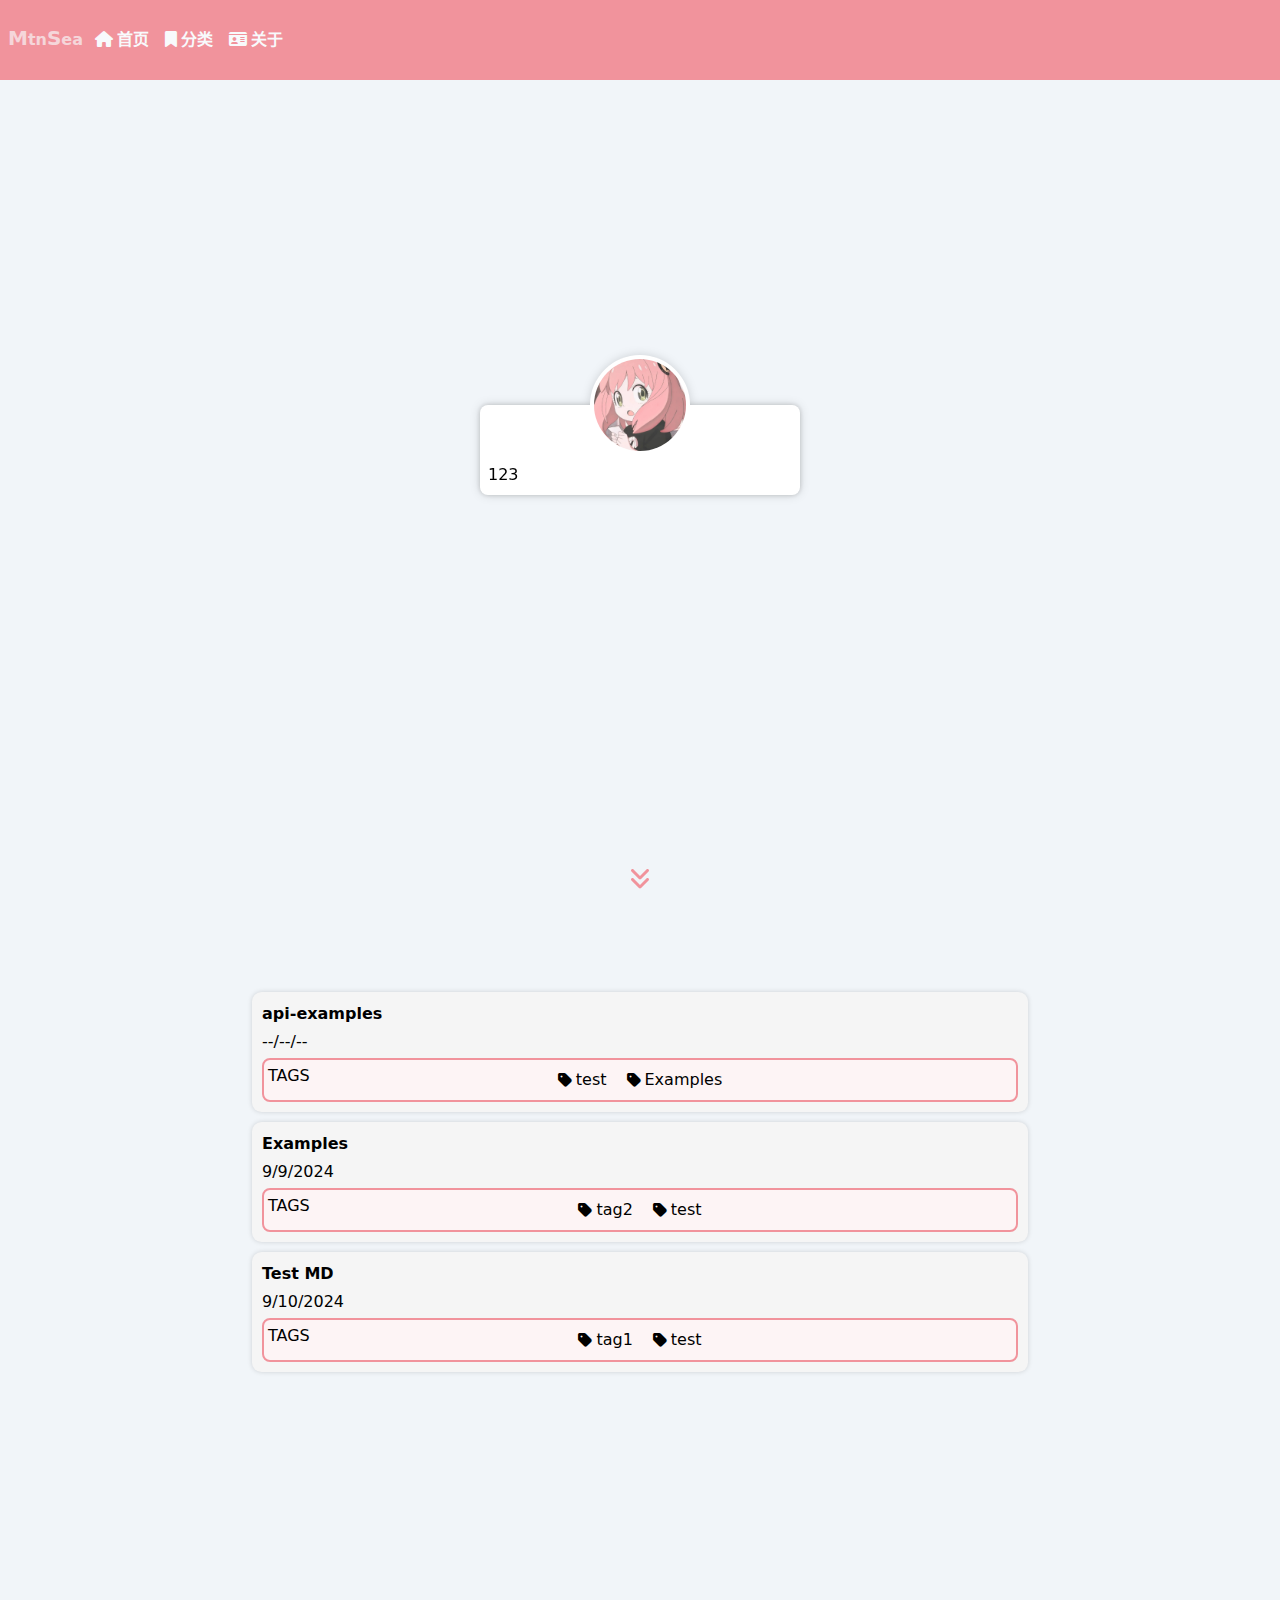
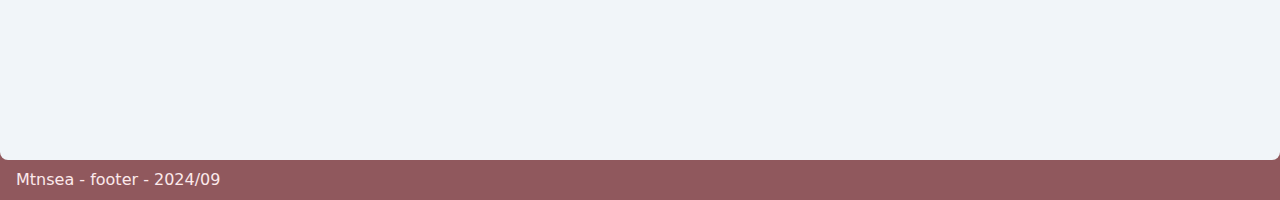
==== index.html @ b15b1e31 ":rocket: Auto Push" ====
<!DOCTYPE html>
<html lang="zh-CN" dir="ltr">
  <head>
    <meta charset="utf-8">
    <meta name="viewport" content="width=device-width,initial-scale=1">
    <title>Mtnsea·Blog</title>
    <meta name="description" content="A VitePress Theme">
    <meta name="generator" content="VitePress v1.3.4">
    <link rel="preload stylesheet" href="/assets/style.QggraIbV.css" as="style">
    
    <script type="module" src="/assets/app.DNZoftY_.js"></script>
    <link rel="modulepreload" href="/assets/chunks/theme.5kE9mMf0.js">
    <link rel="modulepreload" href="/assets/chunks/framework.C_E3gWJ1.js">
    <link rel="modulepreload" href="/assets/index.md.BXO9sP-Q.lean.js">
    <link rel="icon" href="/code.ico">
    <link rel="stylesheet" href="https://cdn.bootcdn.net/ajax/libs/font-awesome/6.4.2/css/all.min.css">
    <script id="check-dark-mode">(()=>{const e=localStorage.getItem("vitepress-theme-appearance")||"auto",a=window.matchMedia("(prefers-color-scheme: dark)").matches;(!e||e==="auto"?a:e==="dark")&&document.documentElement.classList.add("dark")})();</script>
    <script id="check-mac-os">document.documentElement.classList.toggle("mac",/Mac|iPhone|iPod|iPad/i.test(navigator.platform));</script>
  </head>
  <body>
    <div id="app"><div class="w-full overflow-x-hidden"><div class="loader-page fixed inset-0 flex z-50 items-center justify-center" data-v-30300e5c><div class="loader" data-v-30300e5c><div data-v-30300e5c><ul data-v-30300e5c><li data-v-30300e5c><svg fill="currentColor" viewBox="0 0 90 120" data-v-30300e5c><path d="M90,0 L90,120 L11,120 C4.92486775,120 0,115.075132 0,109 L0,11 C0,4.92486775 4.92486775,0 11,0 L90,0 Z M71.5,81 L18.5,81 C17.1192881,81 16,82.1192881 16,83.5 C16,84.8254834 17.0315359,85.9100387 18.3356243,85.9946823 L18.5,86 L71.5,86 C72.8807119,86 74,84.8807119 74,83.5 C74,82.1745166 72.9684641,81.0899613 71.6643757,81.0053177 L71.5,81 Z M71.5,57 L18.5,57 C17.1192881,57 16,58.1192881 16,59.5 C16,60.8254834 17.0315359,61.9100387 18.3356243,61.9946823 L18.5,62 L71.5,62 C72.8807119,62 74,60.8807119 74,59.5 C74,58.1192881 72.8807119,57 71.5,57 Z M71.5,33 L18.5,33 C17.1192881,33 16,34.1192881 16,35.5 C16,36.8254834 17.0315359,37.9100387 18.3356243,37.9946823 L18.5,38 L71.5,38 C72.8807119,38 74,36.8807119 74,35.5 C74,34.1192881 72.8807119,33 71.5,33 Z" data-v-30300e5c></path></svg></li><li data-v-30300e5c><svg fill="currentColor" viewBox="0 0 90 120" data-v-30300e5c><path d="M90,0 L90,120 L11,120 C4.92486775,120 0,115.075132 0,109 L0,11 C0,4.92486775 4.92486775,0 11,0 L90,0 Z M71.5,81 L18.5,81 C17.1192881,81 16,82.1192881 16,83.5 C16,84.8254834 17.0315359,85.9100387 18.3356243,85.9946823 L18.5,86 L71.5,86 C72.8807119,86 74,84.8807119 74,83.5 C74,82.1745166 72.9684641,81.0899613 71.6643757,81.0053177 L71.5,81 Z M71.5,57 L18.5,57 C17.1192881,57 16,58.1192881 16,59.5 C16,60.8254834 17.0315359,61.9100387 18.3356243,61.9946823 L18.5,62 L71.5,62 C72.8807119,62 74,60.8807119 74,59.5 C74,58.1192881 72.8807119,57 71.5,57 Z M71.5,33 L18.5,33 C17.1192881,33 16,34.1192881 16,35.5 C16,36.8254834 17.0315359,37.9100387 18.3356243,37.9946823 L18.5,38 L71.5,38 C72.8807119,38 74,36.8807119 74,35.5 C74,34.1192881 72.8807119,33 71.5,33 Z" data-v-30300e5c></path></svg></li><li data-v-30300e5c><svg fill="currentColor" viewBox="0 0 90 120" data-v-30300e5c><path d="M90,0 L90,120 L11,120 C4.92486775,120 0,115.075132 0,109 L0,11 C0,4.92486775 4.92486775,0 11,0 L90,0 Z M71.5,81 L18.5,81 C17.1192881,81 16,82.1192881 16,83.5 C16,84.8254834 17.0315359,85.9100387 18.3356243,85.9946823 L18.5,86 L71.5,86 C72.8807119,86 74,84.8807119 74,83.5 C74,82.1745166 72.9684641,81.0899613 71.6643757,81.0053177 L71.5,81 Z M71.5,57 L18.5,57 C17.1192881,57 16,58.1192881 16,59.5 C16,60.8254834 17.0315359,61.9100387 18.3356243,61.9946823 L18.5,62 L71.5,62 C72.8807119,62 74,60.8807119 74,59.5 C74,58.1192881 72.8807119,57 71.5,57 Z M71.5,33 L18.5,33 C17.1192881,33 16,34.1192881 16,35.5 C16,36.8254834 17.0315359,37.9100387 18.3356243,37.9946823 L18.5,38 L71.5,38 C72.8807119,38 74,36.8807119 74,35.5 C74,34.1192881 72.8807119,33 71.5,33 Z" data-v-30300e5c></path></svg></li><li data-v-30300e5c><svg fill="currentColor" viewBox="0 0 90 120" data-v-30300e5c><path d="M90,0 L90,120 L11,120 C4.92486775,120 0,115.075132 0,109 L0,11 C0,4.92486775 4.92486775,0 11,0 L90,0 Z M71.5,81 L18.5,81 C17.1192881,81 16,82.1192881 16,83.5 C16,84.8254834 17.0315359,85.9100387 18.3356243,85.9946823 L18.5,86 L71.5,86 C72.8807119,86 74,84.8807119 74,83.5 C74,82.1745166 72.9684641,81.0899613 71.6643757,81.0053177 L71.5,81 Z M71.5,57 L18.5,57 C17.1192881,57 16,58.1192881 16,59.5 C16,60.8254834 17.0315359,61.9100387 18.3356243,61.9946823 L18.5,62 L71.5,62 C72.8807119,62 74,60.8807119 74,59.5 C74,58.1192881 72.8807119,57 71.5,57 Z M71.5,33 L18.5,33 C17.1192881,33 16,34.1192881 16,35.5 C16,36.8254834 17.0315359,37.9100387 18.3356243,37.9946823 L18.5,38 L71.5,38 C72.8807119,38 74,36.8807119 74,35.5 C74,34.1192881 72.8807119,33 71.5,33 Z" data-v-30300e5c></path></svg></li><li data-v-30300e5c><svg fill="currentColor" viewBox="0 0 90 120" data-v-30300e5c><path d="M90,0 L90,120 L11,120 C4.92486775,120 0,115.075132 0,109 L0,11 C0,4.92486775 4.92486775,0 11,0 L90,0 Z M71.5,81 L18.5,81 C17.1192881,81 16,82.1192881 16,83.5 C16,84.8254834 17.0315359,85.9100387 18.3356243,85.9946823 L18.5,86 L71.5,86 C72.8807119,86 74,84.8807119 74,83.5 C74,82.1745166 72.9684641,81.0899613 71.6643757,81.0053177 L71.5,81 Z M71.5,57 L18.5,57 C17.1192881,57 16,58.1192881 16,59.5 C16,60.8254834 17.0315359,61.9100387 18.3356243,61.9946823 L18.5,62 L71.5,62 C72.8807119,62 74,60.8807119 74,59.5 C74,58.1192881 72.8807119,57 71.5,57 Z M71.5,33 L18.5,33 C17.1192881,33 16,34.1192881 16,35.5 C16,36.8254834 17.0315359,37.9100387 18.3356243,37.9946823 L18.5,38 L71.5,38 C72.8807119,38 74,36.8807119 74,35.5 C74,34.1192881 72.8807119,33 71.5,33 Z" data-v-30300e5c></path></svg></li><li data-v-30300e5c><svg fill="currentColor" viewBox="0 0 90 120" data-v-30300e5c><path d="M90,0 L90,120 L11,120 C4.92486775,120 0,115.075132 0,109 L0,11 C0,4.92486775 4.92486775,0 11,0 L90,0 Z M71.5,81 L18.5,81 C17.1192881,81 16,82.1192881 16,83.5 C16,84.8254834 17.0315359,85.9100387 18.3356243,85.9946823 L18.5,86 L71.5,86 C72.8807119,86 74,84.8807119 74,83.5 C74,82.1745166 72.9684641,81.0899613 71.6643757,81.0053177 L71.5,81 Z M71.5,57 L18.5,57 C17.1192881,57 16,58.1192881 16,59.5 C16,60.8254834 17.0315359,61.9100387 18.3356243,61.9946823 L18.5,62 L71.5,62 C72.8807119,62 74,60.8807119 74,59.5 C74,58.1192881 72.8807119,57 71.5,57 Z M71.5,33 L18.5,33 C17.1192881,33 16,34.1192881 16,35.5 C16,36.8254834 17.0315359,37.9100387 18.3356243,37.9946823 L18.5,38 L71.5,38 C72.8807119,38 74,36.8807119 74,35.5 C74,34.1192881 72.8807119,33 71.5,33 Z" data-v-30300e5c></path></svg></li></ul></div><span class="loader-text" data-v-30300e5c>Loading...</span></div></div><header class="header flex items-center" data-v-a041deb7><nav id="desktop-menu" class="w-full h-full" data-v-a041deb7><a class="px-2 text-slate-50" href="/" data-v-a041deb7><div data-v-a041deb7><span class="text-xl" data-v-a041deb7>M</span>tn<span class="text-xl" data-v-a041deb7>S</span>ea</div></a><ul class="flex flex-row gap-2" data-v-a041deb7><!--[--><li class="" data-v-a041deb7><a class="mx-1 text-slate-50" href="/" data-v-a041deb7><i class="fa-house mr-1 fa-solid" data-v-a041deb7></i><span data-v-a041deb7>首页</span></a></li><li class="" data-v-a041deb7><a class="mx-1 text-slate-50" href="/categories/" data-v-a041deb7><i class="fa-bookmark mr-1 fa-solid" data-v-a041deb7></i><span data-v-a041deb7>分类</span></a></li><li class="" data-v-a041deb7><a class="mx-1 text-slate-50" href="/about/" data-v-a041deb7><i class="fa-id-card mr-1 fa-solid" data-v-a041deb7></i><span data-v-a041deb7>关于</span></a></li><!--]--></ul></nav><nav id="mobile-menu" class="w-full h-full relative mx-5" data-v-a041deb7><div class="menu-icon" data-v-a041deb7><div class="burger" data-v-a041deb7><span data-v-a041deb7></span><span data-v-a041deb7></span><span data-v-a041deb7></span></div></div><div class="mx-auto" data-v-a041deb7><a class="inline-block px-2 h-full font-bold text-slate-50" href="/" data-v-a041deb7><span data-v-a041deb7>Mtnsea·Blog</span></a></div></nav><!----></header><main data-v-78a12109><!--[--><div class="welcome-section relative" data-v-1775bcc2><div class="absolute inset-0" data-v-1775bcc2><div class="author-card rounded-lg absolute left-1/2 top-1/2 -translate-x-1/2 -translate-y-1/2" data-v-1775bcc2><div class="avatar-div" data-v-1775bcc2><div class="author-avatar overflow-hidden p-1" data-v-1775bcc2><img class="w-full h-full rounded-[50%]" src="/assets/avatar.C8fqxqYC.png" alt="avatar" data-v-1775bcc2></div></div><div class="p-2 overflow-hidden rounded-b-lg" data-v-1775bcc2> 123 </div></div></div><div class="absolute bottom-[10px] left-1/2 width-[26px] -translate-x-1/2" data-v-1775bcc2><svg viewBox="0 0 1024 1024" xmlns="http://www.w3.org/2000/svg" width="24" height="24" data-v-1775bcc2><path class="angles-path" d="M511.975 960c-16.376 0-32.76-6.25-45.24-18.75l-320-320c-25-25-25-65.5 0-90.5s65.5-25 90.5 0L511.975 805.6l274.8-274.8c25-25 65.5-25 90.5 0s25 65.5 0 90.5l-320 320C544.775 953.8 528.375 960 511.975 960z" data-v-1775bcc2></path><path class="angles-path" d="M511.975 576c-16.4 0-32.8-6.2-45.2-18.8l-320-320c-25-25-25-65.5 0-90.5s65.5-25 90.5 0L511.975 421.6 786.775 146.8c25-25 65.5-25 90.5 0s25 65.5 0 90.5l-320 320C544.775 569.8 528.375 576 511.975 576z" data-v-1775bcc2></path></svg></div></div><section class="page-full" data-v-1775bcc2><div class="p-3" data-v-1775bcc2><!--[--><div class="post-card select-none" id="/posts/api-examples.html" data-v-1775bcc2 data-v-0e88ca8a><h3 class="post-title cursor-pointer" data-v-0e88ca8a><span class="relative pb-1" data-v-0e88ca8a>api-examples</span></h3><p class="cursor-default py-1" data-v-0e88ca8a>--/--/--</p><div class="tags-box flex p-1" data-v-0e88ca8a><div class="flex-1" data-v-0e88ca8a>TAGS</div><div class="flex-auto flex items-center gap-1 flex-wrap" data-v-0e88ca8a><!--[--><div class="tag cursor-pointer flex items-center gap-1 px-2 py-1 rounded-md" data-v-0e88ca8a><i class="fa-solid fa-tag" data-v-0e88ca8a></i><span data-v-0e88ca8a>test</span></div><div class="tag cursor-pointer flex items-center gap-1 px-2 py-1 rounded-md" data-v-0e88ca8a><i class="fa-solid fa-tag" data-v-0e88ca8a></i><span data-v-0e88ca8a>Examples</span></div><!--]--></div></div></div><div class="post-card select-none" id="/posts/markdown-examples.html" data-v-1775bcc2 data-v-0e88ca8a><h3 class="post-title cursor-pointer" data-v-0e88ca8a><span class="relative pb-1" data-v-0e88ca8a>Examples</span></h3><p class="cursor-default py-1" data-v-0e88ca8a>9/9/2024</p><div class="tags-box flex p-1" data-v-0e88ca8a><div class="flex-1" data-v-0e88ca8a>TAGS</div><div class="flex-auto flex items-center gap-1 flex-wrap" data-v-0e88ca8a><!--[--><div class="tag cursor-pointer flex items-center gap-1 px-2 py-1 rounded-md" data-v-0e88ca8a><i class="fa-solid fa-tag" data-v-0e88ca8a></i><span data-v-0e88ca8a>tag2</span></div><div class="tag cursor-pointer flex items-center gap-1 px-2 py-1 rounded-md" data-v-0e88ca8a><i class="fa-solid fa-tag" data-v-0e88ca8a></i><span data-v-0e88ca8a>test</span></div><!--]--></div></div></div><div class="post-card select-none" id="/posts/test.html" data-v-1775bcc2 data-v-0e88ca8a><h3 class="post-title cursor-pointer" data-v-0e88ca8a><span class="relative pb-1" data-v-0e88ca8a>Test MD</span></h3><p class="cursor-default py-1" data-v-0e88ca8a>9/10/2024</p><div class="tags-box flex p-1" data-v-0e88ca8a><div class="flex-1" data-v-0e88ca8a>TAGS</div><div class="flex-auto flex items-center gap-1 flex-wrap" data-v-0e88ca8a><!--[--><div class="tag cursor-pointer flex items-center gap-1 px-2 py-1 rounded-md" data-v-0e88ca8a><i class="fa-solid fa-tag" data-v-0e88ca8a></i><span data-v-0e88ca8a>tag1</span></div><div class="tag cursor-pointer flex items-center gap-1 px-2 py-1 rounded-md" data-v-0e88ca8a><i class="fa-solid fa-tag" data-v-0e88ca8a></i><span data-v-0e88ca8a>test</span></div><!--]--></div></div></div><!--]--></div></section><!--]--></main><footer><p class="footer-text">Mtnsea - footer - 2024/09</p></footer></div></div>
    <script>window.__VP_HASH_MAP__=JSON.parse("{\"about_index.md\":\"CnnL35XX\",\"categories_index.md\":\"A1IaU4AB\",\"index.md\":\"BXO9sP-Q\",\"posts_api-examples.md\":\"DVYgZ5ZE\",\"posts_markdown-examples.md\":\"PgbRFiHo\",\"posts_test.md\":\"WUXTuZmd\",\"readme.md\":\"9X3hZQPo\"}");window.__VP_SITE_DATA__=JSON.parse("{\"lang\":\"zh-CN\",\"dir\":\"ltr\",\"title\":\"Mtnsea·Blog\",\"description\":\"A VitePress Theme\",\"base\":\"/\",\"head\":[],\"router\":{\"prefetchLinks\":true},\"appearance\":true,\"themeConfig\":{\"menuList\":[{\"text\":\"首页\",\"icon\":\"house\",\"link\":\"\"},{\"text\":\"分类\",\"icon\":\"bookmark\",\"link\":\"categories/\"},{\"text\":\"关于\",\"icon\":\"id-card\",\"link\":\"about/\"}],\"aboutMe\":{\"name\":\"Mtnsea\",\"desc\":\"一个爱学习，爱分享，爱分享的人。\",\"avatar\":\"/avatar.jpg\",\"social\":[{\"icon\":\"github\",\"link\":\"https://github.com/mtnsea\"},{\"icon\":\"twitter\",\"link\":\"https://twitter.com\"},{\"icon\":\"weibo\",\"link\":\"https://weibo.com\"},{\"icon\":\"zhihu\",\"link\":\"https://www.zhihu.com\"}]},\"footer\":{\"text\":\"Mtnsea - footer - 2024/09\"}},\"locales\":{},\"scrollOffset\":134,\"cleanUrls\":false}");</script>
    
  </body>
</html>
---- assets/style.QggraIbV.css ----
header.header[data-v-a041deb7]{height:var(--header-height);position:fixed;top:0;left:0;right:0;z-index:10;font-weight:700;line-height:var(--header-height);background:var(--color-main);transition:background .25s ease-out,top .25s ease-out,height .25s ease-out}header.header.hidden[data-v-a041deb7]{top:calc(0px - var(--header-height))}#mobile-menu .menu-icon[data-v-a041deb7]{color:#fff;position:absolute;left:0;top:0;height:var(--header-height);display:flex;align-items:center}.mobile-menu-page[data-v-a041deb7]{position:fixed;top:var(--header-height);left:0;right:0;bottom:0;background-color:var(--color-main);color:#fff}.burger[data-v-a041deb7]{position:relative;width:20px;height:15px;background:transparent;cursor:pointer;display:block}.burger span[data-v-a041deb7]{display:block;position:absolute;height:2px;width:100%;background:#fff;border-radius:8px;opacity:1;left:0;transform:rotate(0);transition:.25s ease-in-out}.burger span[data-v-a041deb7]:nth-of-type(1){top:0;transform-origin:left center}.burger span[data-v-a041deb7]:nth-of-type(2){top:50%;transform:translateY(-50%);transform-origin:left center}.burger span[data-v-a041deb7]:nth-of-type(3){top:100%;transform-origin:left center;transform:translateY(-100%)}.burger.checked span[data-v-a041deb7]:nth-of-type(1){transform:rotate(45deg);top:0;left:5px}.burger.checked span[data-v-a041deb7]:nth-of-type(2){width:0%;opacity:0}.burger.checked span[data-v-a041deb7]:nth-of-type(3){transform:rotate(-45deg);top:14px;left:5px}section.content-page[data-v-6606046f]{max-width:var(--page-width);margin:0 auto;overflow:hidden}.giscus-box[data-v-6606046f]{border-top:2px dashed var(--color-main-light-3)}.post-card[data-v-0e88ca8a]{padding:10px;margin-bottom:10px;box-shadow:var(--box-shadow);border-radius:var(--border-radius);background-color:var(--post-bg-color)}.post-card .post-title[data-v-0e88ca8a]{font-weight:600}.post-card .post-title:hover span[data-v-0e88ca8a]:before{width:100%}.post-card .post-title span[data-v-0e88ca8a]:before{content:"";position:absolute;bottom:0;left:0;height:4px;width:0%;border-radius:2px;background-color:var(--color-main);transition:width .25s ease-in-out}.post-card .post-title .tag[data-v-0e88ca8a]{background-color:var(--color-main-light-9);border-width:2px;border-style:dashed;border-color:var(--color-main);transition:background-color .25s ease-in-out}.post-card .post-title .tag[data-v-0e88ca8a]:hover{background-color:var(--color-main)}.post-card .tags-box[data-v-0e88ca8a]{border-radius:.5em;border:2px solid var(--color-main);background-color:var(--color-main-light-9)}.welcome-section[data-v-1775bcc2]{width:100vw;height:100vh}.welcome-section .author-card[data-v-1775bcc2]{--author-bg-color: #fff;min-width:320px;filter:drop-shadow(var(--box-shadow));box-shadow:var(--box-shadow);background:var(--author-bg-color)}.welcome-section .author-card .avatar-div[data-v-1775bcc2]{position:relative;margin-bottom:50px}.welcome-section .author-card .avatar-div .author-avatar[data-v-1775bcc2]{position:absolute;top:0;left:50%;width:100px;height:100px;border-radius:50%;transform:translate(-50%,-50%);background-color:var(--author-bg-color)}.welcome-section .author-card .avatar-div .author-avatar img[data-v-1775bcc2]{transition:transform .85s ease-in-out}.welcome-section .author-card .avatar-div .author-avatar img[data-v-1775bcc2]:hover{transform:rotate(360deg)}.welcome-section .angles-path[data-v-1775bcc2]{fill:var(--color-main);animation:angles-path 2.5s linear infinite}.welcome-section .angles-path[data-v-1775bcc2]:nth-child(1){animation-delay:1.75s}section[data-v-1775bcc2]{max-width:var(--page-width);margin:0 auto}.tag[data-v-e0a4ebe1]{color:var(--color-main);border:3px solid var(--color-main-light-2);background-color:var(--color-main-light-9)}.tag[data-v-e0a4ebe1]:hover{background-color:var(--color-main-light-5)}.tag.active[data-v-e0a4ebe1]{color:#fff;background-color:var(--color-main-light-2)}main[data-v-78a12109]{border-bottom-right-radius:.5em;border-bottom-left-radius:.5em;overflow:hidden;position:relative;z-index:1;background-color:var(--bg-color)}footer{--p-top: 20px;position:relative;height:var(--footer-height);color:var(--color-main-light-8);background-color:var(--color-main-dark-4)}footer:before{content:"";position:absolute;top:calc(0px - var(--p-top));left:0;right:0;height:var(--p-top);background-color:var(--color-main-dark-4)}footer p.footer-text{margin:0 auto;padding:0 1rem;line-height:var(--footer-height)}.loader-page[data-v-30300e5c]{background-color:var(--bg-color)}*,:before,:after{box-sizing:border-box;border-width:0;border-style:solid;border-color:#e5e7eb}:before,:after{--tw-content: ""}html,:host{line-height:1.5;-webkit-text-size-adjust:100%;-moz-tab-size:4;-o-tab-size:4;tab-size:4;font-family:ui-sans-serif,system-ui,sans-serif,"Apple Color Emoji","Segoe UI Emoji",Segoe UI Symbol,"Noto Color Emoji";font-feature-settings:normal;font-variation-settings:normal;-webkit-tap-highlight-color:transparent}body{margin:0;line-height:inherit}hr{height:0;color:inherit;border-top-width:1px}abbr:where([title]){-webkit-text-decoration:underline dotted;text-decoration:underline dotted}h1,h2,h3,h4,h5,h6{font-size:inherit;font-weight:inherit}a{color:inherit;text-decoration:inherit}b,strong{font-weight:bolder}code,kbd,samp,pre{font-family:ui-monospace,SFMono-Regular,Menlo,Monaco,Consolas,Liberation Mono,Courier New,monospace;font-feature-settings:normal;font-variation-settings:normal;font-size:1em}small{font-size:80%}sub,sup{font-size:75%;line-height:0;position:relative;vertical-align:baseline}sub{bottom:-.25em}sup{top:-.5em}table{text-indent:0;border-color:inherit;border-collapse:collapse}button,input,optgroup,select,textarea{font-family:inherit;font-feature-settings:inherit;font-variation-settings:inherit;font-size:100%;font-weight:inherit;line-height:inherit;letter-spacing:inherit;color:inherit;margin:0;padding:0}button,select{text-transform:none}button,input:where([type=button]),input:where([type=reset]),input:where([type=submit]){-webkit-appearance:button;background-color:transparent;background-image:none}:-moz-focusring{outline:auto}:-moz-ui-invalid{box-shadow:none}progress{vertical-align:baseline}::-webkit-inner-spin-button,::-webkit-outer-spin-button{height:auto}[type=search]{-webkit-appearance:textfield;outline-offset:-2px}::-webkit-search-decoration{-webkit-appearance:none}::-webkit-file-upload-button{-webkit-appearance:button;font:inherit}summary{display:list-item}blockquote,dl,dd,h1,h2,h3,h4,h5,h6,hr,figure,p,pre{margin:0}fieldset{margin:0;padding:0}legend{padding:0}ol,ul,menu{list-style:none;margin:0;padding:0}dialog{padding:0}textarea{resize:vertical}input::-moz-placeholder,textarea::-moz-placeholder{opacity:1;color:#9ca3af}input::placeholder,textarea::placeholder{opacity:1;color:#9ca3af}button,[role=button]{cursor:pointer}:disabled{cursor:default}img,svg,video,canvas,audio,iframe,embed,object{display:block;vertical-align:middle}img,video{max-width:100%;height:auto}[hidden]{display:none}*,:before,:after{--tw-border-spacing-x: 0;--tw-border-spacing-y: 0;--tw-translate-x: 0;--tw-translate-y: 0;--tw-rotate: 0;--tw-skew-x: 0;--tw-skew-y: 0;--tw-scale-x: 1;--tw-scale-y: 1;--tw-pan-x: ;--tw-pan-y: ;--tw-pinch-zoom: ;--tw-scroll-snap-strictness: proximity;--tw-gradient-from-position: ;--tw-gradient-via-position: ;--tw-gradient-to-position: ;--tw-ordinal: ;--tw-slashed-zero: ;--tw-numeric-figure: ;--tw-numeric-spacing: ;--tw-numeric-fraction: ;--tw-ring-inset: ;--tw-ring-offset-width: 0px;--tw-ring-offset-color: #fff;--tw-ring-color: rgb(59 130 246 / .5);--tw-ring-offset-shadow: 0 0 #0000;--tw-ring-shadow: 0 0 #0000;--tw-shadow: 0 0 #0000;--tw-shadow-colored: 0 0 #0000;--tw-blur: ;--tw-brightness: ;--tw-contrast: ;--tw-grayscale: ;--tw-hue-rotate: ;--tw-invert: ;--tw-saturate: ;--tw-sepia: ;--tw-drop-shadow: ;--tw-backdrop-blur: ;--tw-backdrop-brightness: ;--tw-backdrop-contrast: ;--tw-backdrop-grayscale: ;--tw-backdrop-hue-rotate: ;--tw-backdrop-invert: ;--tw-backdrop-opacity: ;--tw-backdrop-saturate: ;--tw-backdrop-sepia: ;--tw-contain-size: ;--tw-contain-layout: ;--tw-contain-paint: ;--tw-contain-style: }::backdrop{--tw-border-spacing-x: 0;--tw-border-spacing-y: 0;--tw-translate-x: 0;--tw-translate-y: 0;--tw-rotate: 0;--tw-skew-x: 0;--tw-skew-y: 0;--tw-scale-x: 1;--tw-scale-y: 1;--tw-pan-x: ;--tw-pan-y: ;--tw-pinch-zoom: ;--tw-scroll-snap-strictness: proximity;--tw-gradient-from-position: ;--tw-gradient-via-position: ;--tw-gradient-to-position: ;--tw-ordinal: ;--tw-slashed-zero: ;--tw-numeric-figure: ;--tw-numeric-spacing: ;--tw-numeric-fraction: ;--tw-ring-inset: ;--tw-ring-offset-width: 0px;--tw-ring-offset-color: #fff;--tw-ring-color: rgb(59 130 246 / .5);--tw-ring-offset-shadow: 0 0 #0000;--tw-ring-shadow: 0 0 #0000;--tw-shadow: 0 0 #0000;--tw-shadow-colored: 0 0 #0000;--tw-blur: ;--tw-brightness: ;--tw-contrast: ;--tw-grayscale: ;--tw-hue-rotate: ;--tw-invert: ;--tw-saturate: ;--tw-sepia: ;--tw-drop-shadow: ;--tw-backdrop-blur: ;--tw-backdrop-brightness: ;--tw-backdrop-contrast: ;--tw-backdrop-grayscale: ;--tw-backdrop-hue-rotate: ;--tw-backdrop-invert: ;--tw-backdrop-opacity: ;--tw-backdrop-saturate: ;--tw-backdrop-sepia: ;--tw-contain-size: ;--tw-contain-layout: ;--tw-contain-paint: ;--tw-contain-style: }.container{width:100%}@media (min-width: 640px){.container{max-width:640px}}@media (min-width: 768px){.container{max-width:768px}}@media (min-width: 1024px){.container{max-width:1024px}}@media (min-width: 1280px){.container{max-width:1280px}}@media (min-width: 1536px){.container{max-width:1536px}}.fixed{position:fixed}.absolute{position:absolute}.relative{position:relative}.inset-0{top:0;right:0;bottom:0;left:0}.bottom-\[10px\]{bottom:10px}.left-1\/2{left:50%}.top-1\/2{top:50%}.z-50{z-index:50}.mx-1{margin-left:.25rem;margin-right:.25rem}.mx-2{margin-left:.5rem;margin-right:.5rem}.mx-5{margin-left:1.25rem;margin-right:1.25rem}.mx-auto{margin-left:auto;margin-right:auto}.mr-1{margin-right:.25rem}.mt-2{margin-top:.5rem}.block{display:block}.inline-block{display:inline-block}.flex{display:flex}.hidden{display:none}.h-full{height:100%}.w-full{width:100%}.flex-1{flex:1 1 0%}.flex-auto{flex:1 1 auto}.-translate-x-1\/2{--tw-translate-x: -50%;transform:translate(var(--tw-translate-x),var(--tw-translate-y)) rotate(var(--tw-rotate)) skew(var(--tw-skew-x)) skewY(var(--tw-skew-y)) scaleX(var(--tw-scale-x)) scaleY(var(--tw-scale-y))}.-translate-y-1\/2{--tw-translate-y: -50%;transform:translate(var(--tw-translate-x),var(--tw-translate-y)) rotate(var(--tw-rotate)) skew(var(--tw-skew-x)) skewY(var(--tw-skew-y)) scaleX(var(--tw-scale-x)) scaleY(var(--tw-scale-y))}.transform{transform:translate(var(--tw-translate-x),var(--tw-translate-y)) rotate(var(--tw-rotate)) skew(var(--tw-skew-x)) skewY(var(--tw-skew-y)) scaleX(var(--tw-scale-x)) scaleY(var(--tw-scale-y))}.cursor-default{cursor:default}.cursor-pointer{cursor:pointer}.select-none{-webkit-user-select:none;-moz-user-select:none;user-select:none}.flex-row{flex-direction:row}.flex-wrap{flex-wrap:wrap}.items-center{align-items:center}.justify-center{justify-content:center}.gap-1{gap:.25rem}.gap-2{gap:.5rem}.overflow-hidden{overflow:hidden}.overflow-x-hidden{overflow-x:hidden}.rounded-\[50\%\]{border-radius:50%}.rounded-lg{border-radius:.5rem}.rounded-md{border-radius:.375rem}.rounded-b-lg{border-bottom-right-radius:.5rem;border-bottom-left-radius:.5rem}.border{border-width:1px}.p-1{padding:.25rem}.p-2{padding:.5rem}.p-3{padding:.75rem}.px-2{padding-left:.5rem;padding-right:.5rem}.py-1{padding-top:.25rem;padding-bottom:.25rem}.pb-1{padding-bottom:.25rem}.pt-2{padding-top:.5rem}.text-center{text-align:center}.text-xl{font-size:1.25rem;line-height:1.75rem}.font-bold{font-weight:700}.text-slate-50{--tw-text-opacity: 1;color:rgb(248 250 252 / var(--tw-text-opacity))}.drop-shadow{--tw-drop-shadow: drop-shadow(0 1px 2px rgb(0 0 0 / .1)) drop-shadow(0 1px 1px rgb(0 0 0 / .06));filter:var(--tw-blur) var(--tw-brightness) var(--tw-contrast) var(--tw-grayscale) var(--tw-hue-rotate) var(--tw-invert) var(--tw-saturate) var(--tw-sepia) var(--tw-drop-shadow)}.filter{filter:var(--tw-blur) var(--tw-brightness) var(--tw-contrast) var(--tw-grayscale) var(--tw-hue-rotate) var(--tw-invert) var(--tw-saturate) var(--tw-sepia) var(--tw-drop-shadow)}.transition{transition-property:color,background-color,border-color,text-decoration-color,fill,stroke,opacity,box-shadow,transform,filter,-webkit-backdrop-filter;transition-property:color,background-color,border-color,text-decoration-color,fill,stroke,opacity,box-shadow,transform,filter,backdrop-filter;transition-property:color,background-color,border-color,text-decoration-color,fill,stroke,opacity,box-shadow,transform,filter,backdrop-filter,-webkit-backdrop-filter;transition-timing-function:cubic-bezier(.4,0,.2,1);transition-duration:.15s}:root{--text-color: #0f172a;--bg-color: #f1f5f9;--box-shadow: 0 0 5px rgba(0, 0, 0, .15);--red: rgb(255, 0, 0);--yellow: rgb(255, 215, 0);--green: rgb(103, 194, 58);--orange: rgb(230, 162, 60);--grey: rgb(144, 147, 153);--post-bg-color: #f5f5f5;--border-color: #dbdbdb;--code-bg-color: var(--color-main-light-9);--border-radius: .6em }.loader{--background: linear-gradient(135deg, var(--color-main-light-6), var(--color-main));--shadow: var(--color-main-dark-4);--text: var(--text-color);--page: rgba(255, 255, 255, .36);--page-fold: rgba(255, 255, 255, .52);--duration: 3s;width:200px;height:140px;position:relative}.loader:before,.loader:after{--r: -6deg;content:"";position:absolute;bottom:8px;width:120px;top:80%;box-shadow:0 16px 12px var(--shadow);transform:rotate(var(--r))}.loader:before{left:4px}.loader:after{--r: 6deg;right:4px}.loader div{width:100%;height:100%;border-radius:13px;position:relative;z-index:1;perspective:600px;box-shadow:0 4px 6px var(--shadow);background-image:var(--background)}.loader div ul{margin:0;padding:0;list-style:none;position:relative}.loader div ul li{--r: 180deg;--o: 0;--c: var(--page);position:absolute;top:10px;left:10px;transform-origin:100% 50%;color:var(--c);opacity:var(--o);transform:rotateY(var(--r));animation:var(--duration) ease infinite}.loader div ul li:nth-child(2){--c: var(--page-fold);animation-name:page-2}.loader div ul li:nth-child(3){--c: var(--page-fold);animation-name:page-3}.loader div ul li:nth-child(4){--c: var(--page-fold);animation-name:page-4}.loader div ul li:nth-child(5){--c: var(--page-fold);animation-name:page-5}.loader div ul li svg{width:90px;height:120px;display:block}.loader div ul li:first-child{--r: 0deg;--o: 1}.loader div ul li:last-child{--o: 1}.loader span{position:absolute;display:block;left:0;right:0;top:100%;margin-top:20px;text-align:center;color:var(--text);opacity:.5;font-weight:700}@keyframes page-2{0%{transform:rotateY(180deg);opacity:0}20%{opacity:1}35%,to{opacity:0}50%,to{transform:rotateY(0)}}@keyframes page-3{15%{transform:rotateY(180deg);opacity:0}35%{opacity:1}50%,to{opacity:0}65%,to{transform:rotateY(0)}}@keyframes page-4{30%{transform:rotateY(180deg);opacity:0}50%{opacity:1}65%,to{opacity:0}80%,to{transform:rotateY(0)}}@keyframes page-5{45%{transform:rotateY(180deg);opacity:0}65%{opacity:1}80%,to{opacity:0}95%,to{transform:rotateY(0)}}#markdown-content{--m-bottom: .8em;padding:.6em}#markdown-content h1,#markdown-content h2,#markdown-content h3,#markdown-content h4,#markdown-content h5,#markdown-content h6{font-weight:700;line-height:1.5em;color:var(--color-main-light-3);position:relative}#markdown-content h1{font-size:2em;color:var(--color-main)}#markdown-content h2{font-size:1.8em}#markdown-content h3{font-size:1.6em}#markdown-content h4,#markdown-content h5,#markdown-content h6{font-size:1.4em}#markdown-content table{display:block;border-collapse:collapse;overflow-x:auto;overflow-y:hidden}#markdown-content table thead,#markdown-content table tbody{width:100%}#markdown-content table tr{border-bottom:2px solid var(--color-main-dark-1)}#markdown-content table tbody tr:last-child{border-bottom:none}#markdown-content table th,#markdown-content table td{padding:10px;color:#3c3e41;text-align:center}#markdown-content table th{background-color:var(--color-main-light-9);color:var(--text-color)}#markdown-content table th:nth-child(odd){background-color:var(--color-main-light-8)}#markdown-content table td{background-color:var(--color-main-light-9)}#markdown-content table td:nth-child(odd){background-color:var(--color-main-light-8)}#markdown-content div[class*=language-]{--gap: .4em;--top-height: 30px;font-family:Consolas;position:relative;overflow:hidden;display:flex;flex-direction:row-reverse;border-radius:.6em;border:1px solid var(--border-color);background-color:var(--bg-color);margin-bottom:var(--m-bottom);padding-top:calc(var(--top-height) + var(--gap) * 2);box-shadow:var(--box-shadow)}#markdown-content div[class*=language-]:before{content:"";position:absolute;top:0;left:0;right:0;height:calc(var(--top-height) + var(--gap) * 2);border-bottom:1px solid var(--border-color)}#markdown-content div[class*=language-] span.lang{position:absolute;top:var(--gap);left:var(--gap);font-weight:700}#markdown-content div[class*=language-] button.copy{position:absolute;top:var(--gap);right:var(--gap);width:var(--top-height);height:var(--top-height);overflow:hidden;border-radius:var(--gap);background-color:#0000;transition:background-color .3s ease-in-out;font-family:"Font Awesome 6 Free"}#markdown-content div[class*=language-] button.copy:before{content:"";position:absolute;top:50%;left:50%;width:24px;height:24px;transform:translate(-50%,-50%);transition:color .3s ease-in-out}#markdown-content div[class*=language-]:hover button.copy{background-color:#00000040}#markdown-content div[class*=language-]:hover button.copy:before{color:#fff}#markdown-content div[class*=language-]:hover pre.has-focused-lines .line:not(.has-focus){filter:blur(0)}#markdown-content div[class*=language-] pre{padding-bottom:var(--gap);flex-grow:1;overflow:auto;background-color:var(--code-bg-color)}#markdown-content div[class*=language-] pre code{min-width:100%;width:-moz-fit-content;width:fit-content;display:block;padding-right:var(--gap)}#markdown-content div[class*=language-] pre .line.highlighted{width:100%;display:inline-block;background-color:var(--color-main-light-5)}#markdown-content div[class*=language-] pre .line.highlighted.error{background-color:#ff003326}#markdown-content div[class*=language-] pre .line.highlighted.warning{background-color:#ffe60026}#markdown-content div[class*=language-] pre.has-focused-lines .line:not(.has-focus){filter:blur(.08em)}#markdown-content div[class*=language-] pre.has-focused-lines .line{filter:drop-shadow(5px 5px 5px #ffffff)}#markdown-content div[class*=language-] pre .line.has-focus{filter:drop-shadow(0px 5px 5px #000000)}#markdown-content div[class*=language-] .line-numbers-wrapper{color:gray;padding:0 8px;text-align:right;-webkit-user-select:none;-moz-user-select:none;user-select:none;border-right:1px solid var(--border-color)}#markdown-content .custom-block{--b-radius: .6em;margin:1em 0;padding:.5em 1em;overflow-x:auto;border-radius:var(--b-radius);border-left:.5rem solid;background:#fff;box-shadow:var(--box-shadow)}#markdown-content .custom-block.note{border-color:var(--grey)}#markdown-content .custom-block.important{border-color:var(--orange)}#markdown-content .custom-block.tip{border-color:var(--color-main)}#markdown-content .custom-block.warning{border-color:var(--yellow)}#markdown-content .custom-block.danger,#markdown-content .custom-block.caution{border-color:var(--red)}#markdown-content .custom-block.details{border-color:var(--color-main)}#markdown-content .custom-block.details summary{cursor:pointer;font-weight:700;-webkit-user-select:none;-moz-user-select:none;user-select:none}#markdown-content .custom-block.details summary::marker{color:var(--color-main)}#markdown-content .custom-block.details div[class*=language-]{margin:var(--m-bottom) 0;padding-top:0}#markdown-content .custom-block.details div[class*=language-]:before,#markdown-content .custom-block.details div[class*=language-] span.lang,#markdown-content .custom-block.details div[class*=language-] .line-numbers-wrapper{display:none}#markdown-content .custom-block.details div[class*=language-] button.copy{display:none}#markdown-content .custom-block.details div[class*=language-]:hover button.copy{display:block}#markdown-content .custom-block.details div[class*=language-]:hover button.copy:hover{background-color:var(--color-main)}#markdown-content .custom-block.details div[class*=language-] pre{padding:.8em}#markdown-content .custom-block .custom-block-title{cursor:default;font-weight:700}#markdown-content mjx-container>svg{display:inline-block;margin:auto}#markdown-content P{margin-bottom:10px}#markdown-content P code{padding:0 .2em;border-radius:.2em;border:1px solid var(--color-main-light-3);background-color:var(--color-main-light-8)}#markdown-content pre{overflow:auto}*{scrollbar-color:var(--color-main-light-3) var(--color-main-light-9);scrollbar-width:thin}*::-webkit-scrollbar{width:var(--scrollbar-width);height:var(--scrollbar-width)}*::-webkit-scrollbar-thumb{border-radius:var(--scrollbar-width);background-color:var(--color-main-light-3)}*::-webkit-scrollbar-thumb:hover{background-color:var(--color-main)}*::-webkit-scrollbar-track{background-color:var(--color-main-light-9)}*:focus-visible{outline:none}@font-face{font-family:Consolas;src:url(/font/Consolas.ttf) format("ttf")}html,body{width:100%;min-height:100vh}#app{width:100%;position:relative;overflow-x:hidden}a{color:var(--text-color);text-decoration:none;transition:color .25s ease-out,opacity .25s ease-out}a:hover{opacity:.65}.page-full{padding-top:var(--header-height);min-height:calc(100vh - var(--footer-height))}.fade-enter-active,.fade-leave-active{transition:opacity .3s}.fade-enter-from,.fade-leave-to{opacity:0}.fade-in-left-enter-active,.fade-in-left-leave-active{transition:transform .3s,opacity .3s}.fade-in-left-enter-from,.fade-in-left-leave-to{transform:translate(-100%);opacity:0}@keyframes angles-path{25%{opacity:.3}50%{opacity:1}75%{opacity:.3}}@media (min-width: 1200px){::-webkit-scrollbar{--scrollbar-width: 6px}body{--footer-height: 40px;--header-height: 80px;--page-width: 800px}#mobile-menu{display:none}#desktop-menu{display:flex}}@media (min-width: 900px) and (max-width: 1200px){::-webkit-scrollbar{--scrollbar-width: 6px}body{--footer-height: 40px;--header-height: 60px;--page-width: 800px}#mobile-menu{display:none}#desktop-menu{display:flex}}@media (max-width: 900px){::-webkit-scrollbar{--scrollbar-width: 4px}body{--footer-height: 40px;--header-height: 40px;--page-width: 100%}#mobile-menu{display:flex}#desktop-menu{display:none}}
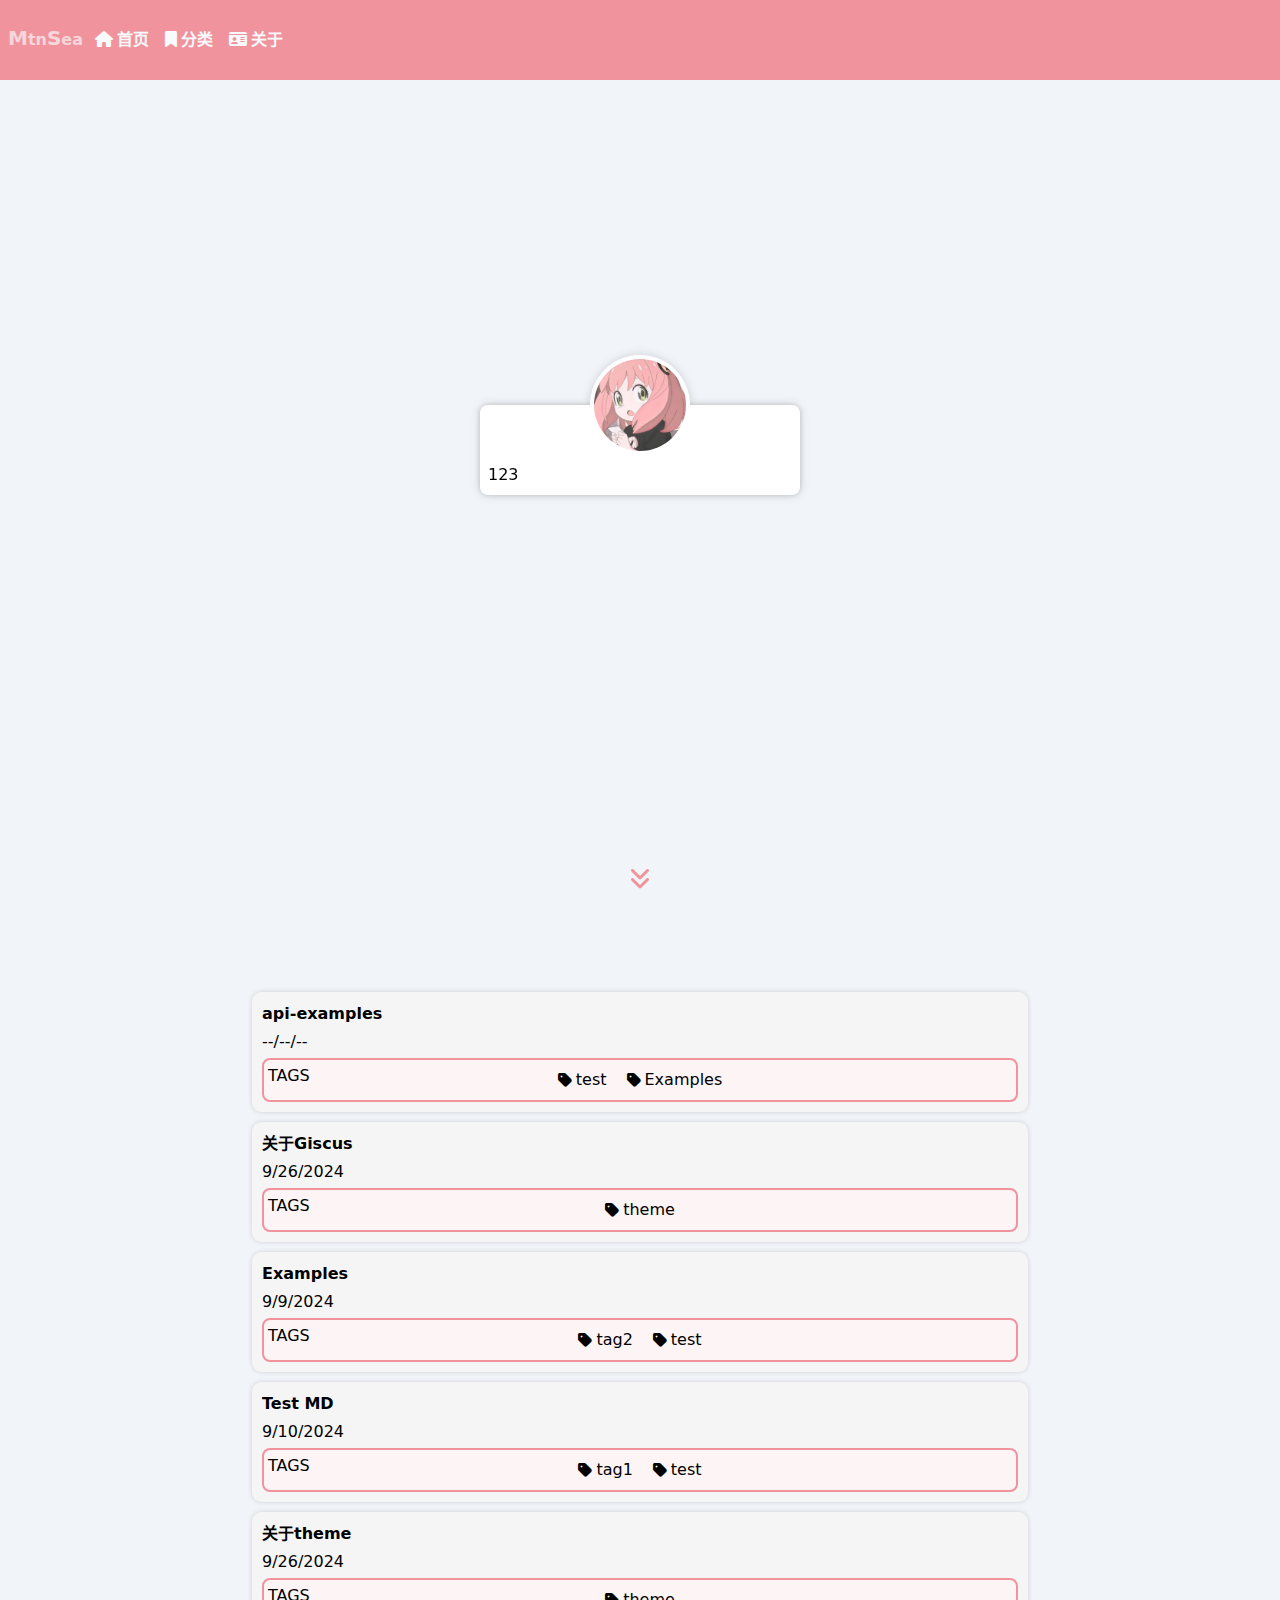
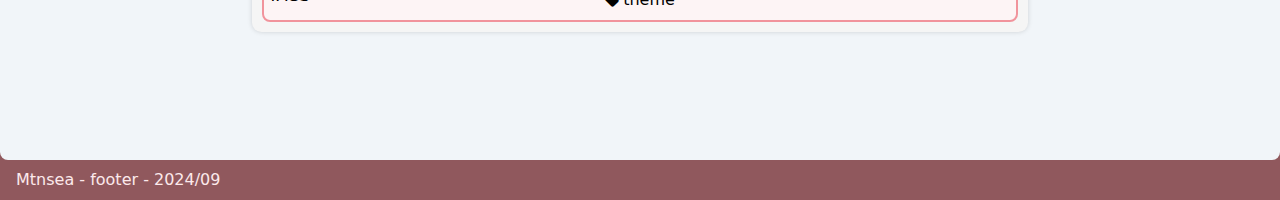
==== commit 2c965b3c: ":rocket: Auto Push" ====
--- a/index.html
+++ b/index.html
@@ -6,10 +6,10 @@
     <title>Mtnsea·Blog</title>
     <meta name="description" content="A VitePress Theme">
     <meta name="generator" content="VitePress v1.3.4">
-    <link rel="preload stylesheet" href="/assets/style.QggraIbV.css" as="style">
+    <link rel="preload stylesheet" href="/assets/style.D8ZWJwLx.css" as="style">
     
-    <script type="module" src="/assets/app.DNZoftY_.js"></script>
-    <link rel="modulepreload" href="/assets/chunks/theme.5kE9mMf0.js">
+    <script type="module" src="/assets/app.CF2mIJUs.js"></script>
+    <link rel="modulepreload" href="/assets/chunks/theme.2tW4lkUS.js">
     <link rel="modulepreload" href="/assets/chunks/framework.C_E3gWJ1.js">
     <link rel="modulepreload" href="/assets/index.md.BXO9sP-Q.lean.js">
     <link rel="icon" href="/code.ico">
@@ -18,8 +18,8 @@
     <script id="check-mac-os">document.documentElement.classList.toggle("mac",/Mac|iPhone|iPod|iPad/i.test(navigator.platform));</script>
   </head>
   <body>
-    <div id="app"><div class="w-full overflow-x-hidden"><div class="loader-page fixed inset-0 flex z-50 items-center justify-center" data-v-30300e5c><div class="loader" data-v-30300e5c><div data-v-30300e5c><ul data-v-30300e5c><li data-v-30300e5c><svg fill="currentColor" viewBox="0 0 90 120" data-v-30300e5c><path d="M90,0 L90,120 L11,120 C4.92486775,120 0,115.075132 0,109 L0,11 C0,4.92486775 4.92486775,0 11,0 L90,0 Z M71.5,81 L18.5,81 C17.1192881,81 16,82.1192881 16,83.5 C16,84.8254834 17.0315359,85.9100387 18.3356243,85.9946823 L18.5,86 L71.5,86 C72.8807119,86 74,84.8807119 74,83.5 C74,82.1745166 72.9684641,81.0899613 71.6643757,81.0053177 L71.5,81 Z M71.5,57 L18.5,57 C17.1192881,57 16,58.1192881 16,59.5 C16,60.8254834 17.0315359,61.9100387 18.3356243,61.9946823 L18.5,62 L71.5,62 C72.8807119,62 74,60.8807119 74,59.5 C74,58.1192881 72.8807119,57 71.5,57 Z M71.5,33 L18.5,33 C17.1192881,33 16,34.1192881 16,35.5 C16,36.8254834 17.0315359,37.9100387 18.3356243,37.9946823 L18.5,38 L71.5,38 C72.8807119,38 74,36.8807119 74,35.5 C74,34.1192881 72.8807119,33 71.5,33 Z" data-v-30300e5c></path></svg></li><li data-v-30300e5c><svg fill="currentColor" viewBox="0 0 90 120" data-v-30300e5c><path d="M90,0 L90,120 L11,120 C4.92486775,120 0,115.075132 0,109 L0,11 C0,4.92486775 4.92486775,0 11,0 L90,0 Z M71.5,81 L18.5,81 C17.1192881,81 16,82.1192881 16,83.5 C16,84.8254834 17.0315359,85.9100387 18.3356243,85.9946823 L18.5,86 L71.5,86 C72.8807119,86 74,84.8807119 74,83.5 C74,82.1745166 72.9684641,81.0899613 71.6643757,81.0053177 L71.5,81 Z M71.5,57 L18.5,57 C17.1192881,57 16,58.1192881 16,59.5 C16,60.8254834 17.0315359,61.9100387 18.3356243,61.9946823 L18.5,62 L71.5,62 C72.8807119,62 74,60.8807119 74,59.5 C74,58.1192881 72.8807119,57 71.5,57 Z M71.5,33 L18.5,33 C17.1192881,33 16,34.1192881 16,35.5 C16,36.8254834 17.0315359,37.9100387 18.3356243,37.9946823 L18.5,38 L71.5,38 C72.8807119,38 74,36.8807119 74,35.5 C74,34.1192881 72.8807119,33 71.5,33 Z" data-v-30300e5c></path></svg></li><li data-v-30300e5c><svg fill="currentColor" viewBox="0 0 90 120" data-v-30300e5c><path d="M90,0 L90,120 L11,120 C4.92486775,120 0,115.075132 0,109 L0,11 C0,4.92486775 4.92486775,0 11,0 L90,0 Z M71.5,81 L18.5,81 C17.1192881,81 16,82.1192881 16,83.5 C16,84.8254834 17.0315359,85.9100387 18.3356243,85.9946823 L18.5,86 L71.5,86 C72.8807119,86 74,84.8807119 74,83.5 C74,82.1745166 72.9684641,81.0899613 71.6643757,81.0053177 L71.5,81 Z M71.5,57 L18.5,57 C17.1192881,57 16,58.1192881 16,59.5 C16,60.8254834 17.0315359,61.9100387 18.3356243,61.9946823 L18.5,62 L71.5,62 C72.8807119,62 74,60.8807119 74,59.5 C74,58.1192881 72.8807119,57 71.5,57 Z M71.5,33 L18.5,33 C17.1192881,33 16,34.1192881 16,35.5 C16,36.8254834 17.0315359,37.9100387 18.3356243,37.9946823 L18.5,38 L71.5,38 C72.8807119,38 74,36.8807119 74,35.5 C74,34.1192881 72.8807119,33 71.5,33 Z" data-v-30300e5c></path></svg></li><li data-v-30300e5c><svg fill="currentColor" viewBox="0 0 90 120" data-v-30300e5c><path d="M90,0 L90,120 L11,120 C4.92486775,120 0,115.075132 0,109 L0,11 C0,4.92486775 4.92486775,0 11,0 L90,0 Z M71.5,81 L18.5,81 C17.1192881,81 16,82.1192881 16,83.5 C16,84.8254834 17.0315359,85.9100387 18.3356243,85.9946823 L18.5,86 L71.5,86 C72.8807119,86 74,84.8807119 74,83.5 C74,82.1745166 72.9684641,81.0899613 71.6643757,81.0053177 L71.5,81 Z M71.5,57 L18.5,57 C17.1192881,57 16,58.1192881 16,59.5 C16,60.8254834 17.0315359,61.9100387 18.3356243,61.9946823 L18.5,62 L71.5,62 C72.8807119,62 74,60.8807119 74,59.5 C74,58.1192881 72.8807119,57 71.5,57 Z M71.5,33 L18.5,33 C17.1192881,33 16,34.1192881 16,35.5 C16,36.8254834 17.0315359,37.9100387 18.3356243,37.9946823 L18.5,38 L71.5,38 C72.8807119,38 74,36.8807119 74,35.5 C74,34.1192881 72.8807119,33 71.5,33 Z" data-v-30300e5c></path></svg></li><li data-v-30300e5c><svg fill="currentColor" viewBox="0 0 90 120" data-v-30300e5c><path d="M90,0 L90,120 L11,120 C4.92486775,120 0,115.075132 0,109 L0,11 C0,4.92486775 4.92486775,0 11,0 L90,0 Z M71.5,81 L18.5,81 C17.1192881,81 16,82.1192881 16,83.5 C16,84.8254834 17.0315359,85.9100387 18.3356243,85.9946823 L18.5,86 L71.5,86 C72.8807119,86 74,84.8807119 74,83.5 C74,82.1745166 72.9684641,81.0899613 71.6643757,81.0053177 L71.5,81 Z M71.5,57 L18.5,57 C17.1192881,57 16,58.1192881 16,59.5 C16,60.8254834 17.0315359,61.9100387 18.3356243,61.9946823 L18.5,62 L71.5,62 C72.8807119,62 74,60.8807119 74,59.5 C74,58.1192881 72.8807119,57 71.5,57 Z M71.5,33 L18.5,33 C17.1192881,33 16,34.1192881 16,35.5 C16,36.8254834 17.0315359,37.9100387 18.3356243,37.9946823 L18.5,38 L71.5,38 C72.8807119,38 74,36.8807119 74,35.5 C74,34.1192881 72.8807119,33 71.5,33 Z" data-v-30300e5c></path></svg></li><li data-v-30300e5c><svg fill="currentColor" viewBox="0 0 90 120" data-v-30300e5c><path d="M90,0 L90,120 L11,120 C4.92486775,120 0,115.075132 0,109 L0,11 C0,4.92486775 4.92486775,0 11,0 L90,0 Z M71.5,81 L18.5,81 C17.1192881,81 16,82.1192881 16,83.5 C16,84.8254834 17.0315359,85.9100387 18.3356243,85.9946823 L18.5,86 L71.5,86 C72.8807119,86 74,84.8807119 74,83.5 C74,82.1745166 72.9684641,81.0899613 71.6643757,81.0053177 L71.5,81 Z M71.5,57 L18.5,57 C17.1192881,57 16,58.1192881 16,59.5 C16,60.8254834 17.0315359,61.9100387 18.3356243,61.9946823 L18.5,62 L71.5,62 C72.8807119,62 74,60.8807119 74,59.5 C74,58.1192881 72.8807119,57 71.5,57 Z M71.5,33 L18.5,33 C17.1192881,33 16,34.1192881 16,35.5 C16,36.8254834 17.0315359,37.9100387 18.3356243,37.9946823 L18.5,38 L71.5,38 C72.8807119,38 74,36.8807119 74,35.5 C74,34.1192881 72.8807119,33 71.5,33 Z" data-v-30300e5c></path></svg></li></ul></div><span class="loader-text" data-v-30300e5c>Loading...</span></div></div><header class="header flex items-center" data-v-a041deb7><nav id="desktop-menu" class="w-full h-full" data-v-a041deb7><a class="px-2 text-slate-50" href="/" data-v-a041deb7><div data-v-a041deb7><span class="text-xl" data-v-a041deb7>M</span>tn<span class="text-xl" data-v-a041deb7>S</span>ea</div></a><ul class="flex flex-row gap-2" data-v-a041deb7><!--[--><li class="" data-v-a041deb7><a class="mx-1 text-slate-50" href="/" data-v-a041deb7><i class="fa-house mr-1 fa-solid" data-v-a041deb7></i><span data-v-a041deb7>首页</span></a></li><li class="" data-v-a041deb7><a class="mx-1 text-slate-50" href="/categories/" data-v-a041deb7><i class="fa-bookmark mr-1 fa-solid" data-v-a041deb7></i><span data-v-a041deb7>分类</span></a></li><li class="" data-v-a041deb7><a class="mx-1 text-slate-50" href="/about/" data-v-a041deb7><i class="fa-id-card mr-1 fa-solid" data-v-a041deb7></i><span data-v-a041deb7>关于</span></a></li><!--]--></ul></nav><nav id="mobile-menu" class="w-full h-full relative mx-5" data-v-a041deb7><div class="menu-icon" data-v-a041deb7><div class="burger" data-v-a041deb7><span data-v-a041deb7></span><span data-v-a041deb7></span><span data-v-a041deb7></span></div></div><div class="mx-auto" data-v-a041deb7><a class="inline-block px-2 h-full font-bold text-slate-50" href="/" data-v-a041deb7><span data-v-a041deb7>Mtnsea·Blog</span></a></div></nav><!----></header><main data-v-78a12109><!--[--><div class="welcome-section relative" data-v-1775bcc2><div class="absolute inset-0" data-v-1775bcc2><div class="author-card rounded-lg absolute left-1/2 top-1/2 -translate-x-1/2 -translate-y-1/2" data-v-1775bcc2><div class="avatar-div" data-v-1775bcc2><div class="author-avatar overflow-hidden p-1" data-v-1775bcc2><img class="w-full h-full rounded-[50%]" src="/assets/avatar.C8fqxqYC.png" alt="avatar" data-v-1775bcc2></div></div><div class="p-2 overflow-hidden rounded-b-lg" data-v-1775bcc2> 123 </div></div></div><div class="absolute bottom-[10px] left-1/2 width-[26px] -translate-x-1/2" data-v-1775bcc2><svg viewBox="0 0 1024 1024" xmlns="http://www.w3.org/2000/svg" width="24" height="24" data-v-1775bcc2><path class="angles-path" d="M511.975 960c-16.376 0-32.76-6.25-45.24-18.75l-320-320c-25-25-25-65.5 0-90.5s65.5-25 90.5 0L511.975 805.6l274.8-274.8c25-25 65.5-25 90.5 0s25 65.5 0 90.5l-320 320C544.775 953.8 528.375 960 511.975 960z" data-v-1775bcc2></path><path class="angles-path" d="M511.975 576c-16.4 0-32.8-6.2-45.2-18.8l-320-320c-25-25-25-65.5 0-90.5s65.5-25 90.5 0L511.975 421.6 786.775 146.8c25-25 65.5-25 90.5 0s25 65.5 0 90.5l-320 320C544.775 569.8 528.375 576 511.975 576z" data-v-1775bcc2></path></svg></div></div><section class="page-full" data-v-1775bcc2><div class="p-3" data-v-1775bcc2><!--[--><div class="post-card select-none" id="/posts/api-examples.html" data-v-1775bcc2 data-v-0e88ca8a><h3 class="post-title cursor-pointer" data-v-0e88ca8a><span class="relative pb-1" data-v-0e88ca8a>api-examples</span></h3><p class="cursor-default py-1" data-v-0e88ca8a>--/--/--</p><div class="tags-box flex p-1" data-v-0e88ca8a><div class="flex-1" data-v-0e88ca8a>TAGS</div><div class="flex-auto flex items-center gap-1 flex-wrap" data-v-0e88ca8a><!--[--><div class="tag cursor-pointer flex items-center gap-1 px-2 py-1 rounded-md" data-v-0e88ca8a><i class="fa-solid fa-tag" data-v-0e88ca8a></i><span data-v-0e88ca8a>test</span></div><div class="tag cursor-pointer flex items-center gap-1 px-2 py-1 rounded-md" data-v-0e88ca8a><i class="fa-solid fa-tag" data-v-0e88ca8a></i><span data-v-0e88ca8a>Examples</span></div><!--]--></div></div></div><div class="post-card select-none" id="/posts/markdown-examples.html" data-v-1775bcc2 data-v-0e88ca8a><h3 class="post-title cursor-pointer" data-v-0e88ca8a><span class="relative pb-1" data-v-0e88ca8a>Examples</span></h3><p class="cursor-default py-1" data-v-0e88ca8a>9/9/2024</p><div class="tags-box flex p-1" data-v-0e88ca8a><div class="flex-1" data-v-0e88ca8a>TAGS</div><div class="flex-auto flex items-center gap-1 flex-wrap" data-v-0e88ca8a><!--[--><div class="tag cursor-pointer flex items-center gap-1 px-2 py-1 rounded-md" data-v-0e88ca8a><i class="fa-solid fa-tag" data-v-0e88ca8a></i><span data-v-0e88ca8a>tag2</span></div><div class="tag cursor-pointer flex items-center gap-1 px-2 py-1 rounded-md" data-v-0e88ca8a><i class="fa-solid fa-tag" data-v-0e88ca8a></i><span data-v-0e88ca8a>test</span></div><!--]--></div></div></div><div class="post-card select-none" id="/posts/test.html" data-v-1775bcc2 data-v-0e88ca8a><h3 class="post-title cursor-pointer" data-v-0e88ca8a><span class="relative pb-1" data-v-0e88ca8a>Test MD</span></h3><p class="cursor-default py-1" data-v-0e88ca8a>9/10/2024</p><div class="tags-box flex p-1" data-v-0e88ca8a><div class="flex-1" data-v-0e88ca8a>TAGS</div><div class="flex-auto flex items-center gap-1 flex-wrap" data-v-0e88ca8a><!--[--><div class="tag cursor-pointer flex items-center gap-1 px-2 py-1 rounded-md" data-v-0e88ca8a><i class="fa-solid fa-tag" data-v-0e88ca8a></i><span data-v-0e88ca8a>tag1</span></div><div class="tag cursor-pointer flex items-center gap-1 px-2 py-1 rounded-md" data-v-0e88ca8a><i class="fa-solid fa-tag" data-v-0e88ca8a></i><span data-v-0e88ca8a>test</span></div><!--]--></div></div></div><!--]--></div></section><!--]--></main><footer><p class="footer-text">Mtnsea - footer - 2024/09</p></footer></div></div>
-    <script>window.__VP_HASH_MAP__=JSON.parse("{\"about_index.md\":\"CnnL35XX\",\"categories_index.md\":\"A1IaU4AB\",\"index.md\":\"BXO9sP-Q\",\"posts_api-examples.md\":\"DVYgZ5ZE\",\"posts_markdown-examples.md\":\"PgbRFiHo\",\"posts_test.md\":\"WUXTuZmd\",\"readme.md\":\"9X3hZQPo\"}");window.__VP_SITE_DATA__=JSON.parse("{\"lang\":\"zh-CN\",\"dir\":\"ltr\",\"title\":\"Mtnsea·Blog\",\"description\":\"A VitePress Theme\",\"base\":\"/\",\"head\":[],\"router\":{\"prefetchLinks\":true},\"appearance\":true,\"themeConfig\":{\"menuList\":[{\"text\":\"首页\",\"icon\":\"house\",\"link\":\"\"},{\"text\":\"分类\",\"icon\":\"bookmark\",\"link\":\"categories/\"},{\"text\":\"关于\",\"icon\":\"id-card\",\"link\":\"about/\"}],\"aboutMe\":{\"name\":\"Mtnsea\",\"desc\":\"一个爱学习，爱分享，爱分享的人。\",\"avatar\":\"/avatar.jpg\",\"social\":[{\"icon\":\"github\",\"link\":\"https://github.com/mtnsea\"},{\"icon\":\"twitter\",\"link\":\"https://twitter.com\"},{\"icon\":\"weibo\",\"link\":\"https://weibo.com\"},{\"icon\":\"zhihu\",\"link\":\"https://www.zhihu.com\"}]},\"footer\":{\"text\":\"Mtnsea - footer - 2024/09\"}},\"locales\":{},\"scrollOffset\":134,\"cleanUrls\":false}");</script>
+    <div id="app"><div class="w-full overflow-x-hidden"><div class="loader-page fixed inset-0 flex z-50 items-center justify-center" data-v-30300e5c><div class="loader" data-v-30300e5c><div data-v-30300e5c><ul data-v-30300e5c><li data-v-30300e5c><svg fill="currentColor" viewBox="0 0 90 120" data-v-30300e5c><path d="M90,0 L90,120 L11,120 C4.92486775,120 0,115.075132 0,109 L0,11 C0,4.92486775 4.92486775,0 11,0 L90,0 Z M71.5,81 L18.5,81 C17.1192881,81 16,82.1192881 16,83.5 C16,84.8254834 17.0315359,85.9100387 18.3356243,85.9946823 L18.5,86 L71.5,86 C72.8807119,86 74,84.8807119 74,83.5 C74,82.1745166 72.9684641,81.0899613 71.6643757,81.0053177 L71.5,81 Z M71.5,57 L18.5,57 C17.1192881,57 16,58.1192881 16,59.5 C16,60.8254834 17.0315359,61.9100387 18.3356243,61.9946823 L18.5,62 L71.5,62 C72.8807119,62 74,60.8807119 74,59.5 C74,58.1192881 72.8807119,57 71.5,57 Z M71.5,33 L18.5,33 C17.1192881,33 16,34.1192881 16,35.5 C16,36.8254834 17.0315359,37.9100387 18.3356243,37.9946823 L18.5,38 L71.5,38 C72.8807119,38 74,36.8807119 74,35.5 C74,34.1192881 72.8807119,33 71.5,33 Z" data-v-30300e5c></path></svg></li><li data-v-30300e5c><svg fill="currentColor" viewBox="0 0 90 120" data-v-30300e5c><path d="M90,0 L90,120 L11,120 C4.92486775,120 0,115.075132 0,109 L0,11 C0,4.92486775 4.92486775,0 11,0 L90,0 Z M71.5,81 L18.5,81 C17.1192881,81 16,82.1192881 16,83.5 C16,84.8254834 17.0315359,85.9100387 18.3356243,85.9946823 L18.5,86 L71.5,86 C72.8807119,86 74,84.8807119 74,83.5 C74,82.1745166 72.9684641,81.0899613 71.6643757,81.0053177 L71.5,81 Z M71.5,57 L18.5,57 C17.1192881,57 16,58.1192881 16,59.5 C16,60.8254834 17.0315359,61.9100387 18.3356243,61.9946823 L18.5,62 L71.5,62 C72.8807119,62 74,60.8807119 74,59.5 C74,58.1192881 72.8807119,57 71.5,57 Z M71.5,33 L18.5,33 C17.1192881,33 16,34.1192881 16,35.5 C16,36.8254834 17.0315359,37.9100387 18.3356243,37.9946823 L18.5,38 L71.5,38 C72.8807119,38 74,36.8807119 74,35.5 C74,34.1192881 72.8807119,33 71.5,33 Z" data-v-30300e5c></path></svg></li><li data-v-30300e5c><svg fill="currentColor" viewBox="0 0 90 120" data-v-30300e5c><path d="M90,0 L90,120 L11,120 C4.92486775,120 0,115.075132 0,109 L0,11 C0,4.92486775 4.92486775,0 11,0 L90,0 Z M71.5,81 L18.5,81 C17.1192881,81 16,82.1192881 16,83.5 C16,84.8254834 17.0315359,85.9100387 18.3356243,85.9946823 L18.5,86 L71.5,86 C72.8807119,86 74,84.8807119 74,83.5 C74,82.1745166 72.9684641,81.0899613 71.6643757,81.0053177 L71.5,81 Z M71.5,57 L18.5,57 C17.1192881,57 16,58.1192881 16,59.5 C16,60.8254834 17.0315359,61.9100387 18.3356243,61.9946823 L18.5,62 L71.5,62 C72.8807119,62 74,60.8807119 74,59.5 C74,58.1192881 72.8807119,57 71.5,57 Z M71.5,33 L18.5,33 C17.1192881,33 16,34.1192881 16,35.5 C16,36.8254834 17.0315359,37.9100387 18.3356243,37.9946823 L18.5,38 L71.5,38 C72.8807119,38 74,36.8807119 74,35.5 C74,34.1192881 72.8807119,33 71.5,33 Z" data-v-30300e5c></path></svg></li><li data-v-30300e5c><svg fill="currentColor" viewBox="0 0 90 120" data-v-30300e5c><path d="M90,0 L90,120 L11,120 C4.92486775,120 0,115.075132 0,109 L0,11 C0,4.92486775 4.92486775,0 11,0 L90,0 Z M71.5,81 L18.5,81 C17.1192881,81 16,82.1192881 16,83.5 C16,84.8254834 17.0315359,85.9100387 18.3356243,85.9946823 L18.5,86 L71.5,86 C72.8807119,86 74,84.8807119 74,83.5 C74,82.1745166 72.9684641,81.0899613 71.6643757,81.0053177 L71.5,81 Z M71.5,57 L18.5,57 C17.1192881,57 16,58.1192881 16,59.5 C16,60.8254834 17.0315359,61.9100387 18.3356243,61.9946823 L18.5,62 L71.5,62 C72.8807119,62 74,60.8807119 74,59.5 C74,58.1192881 72.8807119,57 71.5,57 Z M71.5,33 L18.5,33 C17.1192881,33 16,34.1192881 16,35.5 C16,36.8254834 17.0315359,37.9100387 18.3356243,37.9946823 L18.5,38 L71.5,38 C72.8807119,38 74,36.8807119 74,35.5 C74,34.1192881 72.8807119,33 71.5,33 Z" data-v-30300e5c></path></svg></li><li data-v-30300e5c><svg fill="currentColor" viewBox="0 0 90 120" data-v-30300e5c><path d="M90,0 L90,120 L11,120 C4.92486775,120 0,115.075132 0,109 L0,11 C0,4.92486775 4.92486775,0 11,0 L90,0 Z M71.5,81 L18.5,81 C17.1192881,81 16,82.1192881 16,83.5 C16,84.8254834 17.0315359,85.9100387 18.3356243,85.9946823 L18.5,86 L71.5,86 C72.8807119,86 74,84.8807119 74,83.5 C74,82.1745166 72.9684641,81.0899613 71.6643757,81.0053177 L71.5,81 Z M71.5,57 L18.5,57 C17.1192881,57 16,58.1192881 16,59.5 C16,60.8254834 17.0315359,61.9100387 18.3356243,61.9946823 L18.5,62 L71.5,62 C72.8807119,62 74,60.8807119 74,59.5 C74,58.1192881 72.8807119,57 71.5,57 Z M71.5,33 L18.5,33 C17.1192881,33 16,34.1192881 16,35.5 C16,36.8254834 17.0315359,37.9100387 18.3356243,37.9946823 L18.5,38 L71.5,38 C72.8807119,38 74,36.8807119 74,35.5 C74,34.1192881 72.8807119,33 71.5,33 Z" data-v-30300e5c></path></svg></li><li data-v-30300e5c><svg fill="currentColor" viewBox="0 0 90 120" data-v-30300e5c><path d="M90,0 L90,120 L11,120 C4.92486775,120 0,115.075132 0,109 L0,11 C0,4.92486775 4.92486775,0 11,0 L90,0 Z M71.5,81 L18.5,81 C17.1192881,81 16,82.1192881 16,83.5 C16,84.8254834 17.0315359,85.9100387 18.3356243,85.9946823 L18.5,86 L71.5,86 C72.8807119,86 74,84.8807119 74,83.5 C74,82.1745166 72.9684641,81.0899613 71.6643757,81.0053177 L71.5,81 Z M71.5,57 L18.5,57 C17.1192881,57 16,58.1192881 16,59.5 C16,60.8254834 17.0315359,61.9100387 18.3356243,61.9946823 L18.5,62 L71.5,62 C72.8807119,62 74,60.8807119 74,59.5 C74,58.1192881 72.8807119,57 71.5,57 Z M71.5,33 L18.5,33 C17.1192881,33 16,34.1192881 16,35.5 C16,36.8254834 17.0315359,37.9100387 18.3356243,37.9946823 L18.5,38 L71.5,38 C72.8807119,38 74,36.8807119 74,35.5 C74,34.1192881 72.8807119,33 71.5,33 Z" data-v-30300e5c></path></svg></li></ul></div><span class="loader-text" data-v-30300e5c>Loading...</span></div></div><header class="header flex items-center" data-v-a041deb7><nav id="desktop-menu" class="w-full h-full" data-v-a041deb7><a class="px-2 text-slate-50" href="/" data-v-a041deb7><div data-v-a041deb7><span class="text-xl" data-v-a041deb7>M</span>tn<span class="text-xl" data-v-a041deb7>S</span>ea</div></a><ul class="flex flex-row gap-2" data-v-a041deb7><!--[--><li class="" data-v-a041deb7><a class="mx-1 text-slate-50" href="/" data-v-a041deb7><i class="fa-house mr-1 fa-solid" data-v-a041deb7></i><span data-v-a041deb7>首页</span></a></li><li class="" data-v-a041deb7><a class="mx-1 text-slate-50" href="/categories/" data-v-a041deb7><i class="fa-bookmark mr-1 fa-solid" data-v-a041deb7></i><span data-v-a041deb7>分类</span></a></li><li class="" data-v-a041deb7><a class="mx-1 text-slate-50" href="/about/" data-v-a041deb7><i class="fa-id-card mr-1 fa-solid" data-v-a041deb7></i><span data-v-a041deb7>关于</span></a></li><!--]--></ul></nav><nav id="mobile-menu" class="w-full h-full relative mx-5" data-v-a041deb7><div class="menu-icon" data-v-a041deb7><div class="burger" data-v-a041deb7><span data-v-a041deb7></span><span data-v-a041deb7></span><span data-v-a041deb7></span></div></div><div class="mx-auto" data-v-a041deb7><a class="inline-block px-2 h-full font-bold text-slate-50" href="/" data-v-a041deb7><span data-v-a041deb7>Mtnsea·Blog</span></a></div></nav><!----></header><main data-v-78a12109><!--[--><div class="welcome-section relative" data-v-1775bcc2><div class="absolute inset-0" data-v-1775bcc2><div class="author-card rounded-lg absolute left-1/2 top-1/2 -translate-x-1/2 -translate-y-1/2" data-v-1775bcc2><div class="avatar-div" data-v-1775bcc2><div class="author-avatar overflow-hidden p-1" data-v-1775bcc2><img class="w-full h-full rounded-[50%]" src="/assets/avatar.C8fqxqYC.png" alt="avatar" data-v-1775bcc2></div></div><div class="p-2 overflow-hidden rounded-b-lg" data-v-1775bcc2> 123 </div></div></div><div class="absolute bottom-[10px] left-1/2 width-[26px] -translate-x-1/2" data-v-1775bcc2><svg viewBox="0 0 1024 1024" xmlns="http://www.w3.org/2000/svg" width="24" height="24" data-v-1775bcc2><path class="angles-path" d="M511.975 960c-16.376 0-32.76-6.25-45.24-18.75l-320-320c-25-25-25-65.5 0-90.5s65.5-25 90.5 0L511.975 805.6l274.8-274.8c25-25 65.5-25 90.5 0s25 65.5 0 90.5l-320 320C544.775 953.8 528.375 960 511.975 960z" data-v-1775bcc2></path><path class="angles-path" d="M511.975 576c-16.4 0-32.8-6.2-45.2-18.8l-320-320c-25-25-25-65.5 0-90.5s65.5-25 90.5 0L511.975 421.6 786.775 146.8c25-25 65.5-25 90.5 0s25 65.5 0 90.5l-320 320C544.775 569.8 528.375 576 511.975 576z" data-v-1775bcc2></path></svg></div></div><section class="page-full" data-v-1775bcc2><div class="p-3" data-v-1775bcc2><!--[--><div class="post-card select-none" id="/posts/api-examples.html" data-v-1775bcc2 data-v-f5434b8b><h3 class="post-title cursor-pointer" data-v-f5434b8b><span class="relative pb-1" data-v-f5434b8b>api-examples</span></h3><p class="cursor-default py-1" data-v-f5434b8b>--/--/--</p><div class="tags-box flex p-1" data-v-f5434b8b><div class="flex-1" data-v-f5434b8b>TAGS</div><div class="flex-auto flex items-center gap-1 flex-wrap" data-v-f5434b8b><!--[--><div class="tag cursor-pointer flex items-center gap-1 px-2 py-1 rounded-md" data-v-f5434b8b><i class="fa-solid fa-tag" data-v-f5434b8b></i><span data-v-f5434b8b>test</span></div><div class="tag cursor-pointer flex items-center gap-1 px-2 py-1 rounded-md" data-v-f5434b8b><i class="fa-solid fa-tag" data-v-f5434b8b></i><span data-v-f5434b8b>Examples</span></div><!--]--></div></div></div><div class="post-card select-none" id="/posts/giscus.html" data-v-1775bcc2 data-v-f5434b8b><h3 class="post-title cursor-pointer" data-v-f5434b8b><span class="relative pb-1" data-v-f5434b8b>关于Giscus</span></h3><p class="cursor-default py-1" data-v-f5434b8b>9/26/2024</p><div class="tags-box flex p-1" data-v-f5434b8b><div class="flex-1" data-v-f5434b8b>TAGS</div><div class="flex-auto flex items-center gap-1 flex-wrap" data-v-f5434b8b><!--[--><div class="tag cursor-pointer flex items-center gap-1 px-2 py-1 rounded-md" data-v-f5434b8b><i class="fa-solid fa-tag" data-v-f5434b8b></i><span data-v-f5434b8b>theme</span></div><!--]--></div></div></div><div class="post-card select-none" id="/posts/markdown-examples.html" data-v-1775bcc2 data-v-f5434b8b><h3 class="post-title cursor-pointer" data-v-f5434b8b><span class="relative pb-1" data-v-f5434b8b>Examples</span></h3><p class="cursor-default py-1" data-v-f5434b8b>9/9/2024</p><div class="tags-box flex p-1" data-v-f5434b8b><div class="flex-1" data-v-f5434b8b>TAGS</div><div class="flex-auto flex items-center gap-1 flex-wrap" data-v-f5434b8b><!--[--><div class="tag cursor-pointer flex items-center gap-1 px-2 py-1 rounded-md" data-v-f5434b8b><i class="fa-solid fa-tag" data-v-f5434b8b></i><span data-v-f5434b8b>tag2</span></div><div class="tag cursor-pointer flex items-center gap-1 px-2 py-1 rounded-md" data-v-f5434b8b><i class="fa-solid fa-tag" data-v-f5434b8b></i><span data-v-f5434b8b>test</span></div><!--]--></div></div></div><div class="post-card select-none" id="/posts/test.html" data-v-1775bcc2 data-v-f5434b8b><h3 class="post-title cursor-pointer" data-v-f5434b8b><span class="relative pb-1" data-v-f5434b8b>Test MD</span></h3><p class="cursor-default py-1" data-v-f5434b8b>9/10/2024</p><div class="tags-box flex p-1" data-v-f5434b8b><div class="flex-1" data-v-f5434b8b>TAGS</div><div class="flex-auto flex items-center gap-1 flex-wrap" data-v-f5434b8b><!--[--><div class="tag cursor-pointer flex items-center gap-1 px-2 py-1 rounded-md" data-v-f5434b8b><i class="fa-solid fa-tag" data-v-f5434b8b></i><span data-v-f5434b8b>tag1</span></div><div class="tag cursor-pointer flex items-center gap-1 px-2 py-1 rounded-md" data-v-f5434b8b><i class="fa-solid fa-tag" data-v-f5434b8b></i><span data-v-f5434b8b>test</span></div><!--]--></div></div></div><div class="post-card select-none" id="/posts/theme.html" data-v-1775bcc2 data-v-f5434b8b><h3 class="post-title cursor-pointer" data-v-f5434b8b><span class="relative pb-1" data-v-f5434b8b>关于theme</span></h3><p class="cursor-default py-1" data-v-f5434b8b>9/26/2024</p><div class="tags-box flex p-1" data-v-f5434b8b><div class="flex-1" data-v-f5434b8b>TAGS</div><div class="flex-auto flex items-center gap-1 flex-wrap" data-v-f5434b8b><!--[--><div class="tag cursor-pointer flex items-center gap-1 px-2 py-1 rounded-md" data-v-f5434b8b><i class="fa-solid fa-tag" data-v-f5434b8b></i><span data-v-f5434b8b>theme</span></div><!--]--></div></div></div><!--]--></div></section><!--]--></main><footer><p class="footer-text">Mtnsea - footer - 2024/09</p></footer></div></div>
+    <script>window.__VP_HASH_MAP__=JSON.parse("{\"about_index.md\":\"CnnL35XX\",\"categories_index.md\":\"A1IaU4AB\",\"index.md\":\"BXO9sP-Q\",\"posts_api-examples.md\":\"DVYgZ5ZE\",\"posts_giscus.md\":\"Chhez6-a\",\"posts_markdown-examples.md\":\"PgbRFiHo\",\"posts_test.md\":\"WUXTuZmd\",\"posts_theme.md\":\"DWakvJQ7\",\"readme.md\":\"BsFkeYAb\"}");window.__VP_SITE_DATA__=JSON.parse("{\"lang\":\"zh-CN\",\"dir\":\"ltr\",\"title\":\"Mtnsea·Blog\",\"description\":\"A VitePress Theme\",\"base\":\"/\",\"head\":[],\"router\":{\"prefetchLinks\":true},\"appearance\":true,\"themeConfig\":{\"menuList\":[{\"text\":\"首页\",\"icon\":\"house\",\"link\":\"\"},{\"text\":\"分类\",\"icon\":\"bookmark\",\"link\":\"categories/\"},{\"text\":\"关于\",\"icon\":\"id-card\",\"link\":\"about/\"}],\"aboutMe\":{\"name\":\"Mtnsea\",\"desc\":\"一个爱学习，爱分享，爱分享的人。\",\"avatar\":\"/avatar.jpg\",\"social\":[{\"icon\":\"github\",\"link\":\"https://github.com/mtnsea\"},{\"icon\":\"twitter\",\"link\":\"https://twitter.com\"},{\"icon\":\"weibo\",\"link\":\"https://weibo.com\"},{\"icon\":\"zhihu\",\"link\":\"https://www.zhihu.com\"}]},\"footer\":{\"text\":\"Mtnsea - footer - 2024/09\"}},\"locales\":{},\"scrollOffset\":134,\"cleanUrls\":false}");</script>
     
   </body>
 </html>--- a/assets/style.D8ZWJwLx.css
+++ b/assets/style.D8ZWJwLx.css
@@ -0,0 +1 @@
+header.header[data-v-a041deb7]{height:var(--header-height);position:fixed;top:0;left:0;right:0;z-index:10;font-weight:700;line-height:var(--header-height);background:var(--color-main);transition:background .25s ease-out,top .25s ease-out,height .25s ease-out}header.header.hidden[data-v-a041deb7]{top:calc(0px - var(--header-height))}#mobile-menu .menu-icon[data-v-a041deb7]{color:#fff;position:absolute;left:0;top:0;height:var(--header-height);display:flex;align-items:center}.mobile-menu-page[data-v-a041deb7]{position:fixed;top:var(--header-height);left:0;right:0;bottom:0;background-color:var(--color-main);color:#fff}.burger[data-v-a041deb7]{position:relative;width:20px;height:15px;background:transparent;cursor:pointer;display:block}.burger span[data-v-a041deb7]{display:block;position:absolute;height:2px;width:100%;background:#fff;border-radius:8px;opacity:1;left:0;transform:rotate(0);transition:.25s ease-in-out}.burger span[data-v-a041deb7]:nth-of-type(1){top:0;transform-origin:left center}.burger span[data-v-a041deb7]:nth-of-type(2){top:50%;transform:translateY(-50%);transform-origin:left center}.burger span[data-v-a041deb7]:nth-of-type(3){top:100%;transform-origin:left center;transform:translateY(-100%)}.burger.checked span[data-v-a041deb7]:nth-of-type(1){transform:rotate(45deg);top:0;left:5px}.burger.checked span[data-v-a041deb7]:nth-of-type(2){width:0%;opacity:0}.burger.checked span[data-v-a041deb7]:nth-of-type(3){transform:rotate(-45deg);top:14px;left:5px}section.content-page[data-v-2e9455b4]{max-width:var(--page-width);margin:0 auto;overflow:hidden}.giscus-box[data-v-2e9455b4]{border-top:2px dashed var(--color-main-light-3)}.post-card[data-v-f5434b8b]{padding:10px;margin-bottom:10px;box-shadow:var(--box-shadow);border-radius:var(--border-radius);background-color:var(--post-bg-color)}.post-card .post-title[data-v-f5434b8b]{font-weight:600}.post-card .post-title:hover span[data-v-f5434b8b]:before{width:100%}.post-card .post-title span[data-v-f5434b8b]:before{content:"";position:absolute;bottom:0;left:0;height:4px;width:0%;border-radius:2px;background-color:var(--color-main);transition:width .25s ease-in-out}.post-card .post-title .tag[data-v-f5434b8b]{background-color:var(--color-main-light-9);border-width:2px;border-style:dashed;border-color:var(--color-main);transition:background-color .25s ease-in-out}.post-card .post-title .tag[data-v-f5434b8b]:hover{background-color:var(--color-main)}.post-card .tags-box[data-v-f5434b8b]{border-radius:.5em;border:2px solid var(--color-main);background-color:var(--color-main-light-9)}.welcome-section[data-v-1775bcc2]{width:100vw;height:100vh}.welcome-section .author-card[data-v-1775bcc2]{--author-bg-color: #fff;min-width:320px;filter:drop-shadow(var(--box-shadow));box-shadow:var(--box-shadow);background:var(--author-bg-color)}.welcome-section .author-card .avatar-div[data-v-1775bcc2]{position:relative;margin-bottom:50px}.welcome-section .author-card .avatar-div .author-avatar[data-v-1775bcc2]{position:absolute;top:0;left:50%;width:100px;height:100px;border-radius:50%;transform:translate(-50%,-50%);background-color:var(--author-bg-color)}.welcome-section .author-card .avatar-div .author-avatar img[data-v-1775bcc2]{transition:transform .85s ease-in-out}.welcome-section .author-card .avatar-div .author-avatar img[data-v-1775bcc2]:hover{transform:rotate(360deg)}.welcome-section .angles-path[data-v-1775bcc2]{fill:var(--color-main);animation:angles-path 2.5s linear infinite}.welcome-section .angles-path[data-v-1775bcc2]:nth-child(1){animation-delay:1.75s}section[data-v-1775bcc2]{max-width:var(--page-width);margin:0 auto}.tag[data-v-e0a4ebe1]{color:var(--color-main);border:3px solid var(--color-main-light-2);background-color:var(--color-main-light-9)}.tag[data-v-e0a4ebe1]:hover{background-color:var(--color-main-light-5)}.tag.active[data-v-e0a4ebe1]{color:#fff;background-color:var(--color-main-light-2)}main[data-v-78a12109]{border-bottom-right-radius:.5em;border-bottom-left-radius:.5em;overflow:hidden;position:relative;z-index:1;background-color:var(--bg-color)}footer{--p-top: 20px;position:relative;height:var(--footer-height);color:var(--color-main-light-8);background-color:var(--color-main-dark-4)}footer:before{content:"";position:absolute;top:calc(0px - var(--p-top));left:0;right:0;height:var(--p-top);background-color:var(--color-main-dark-4)}footer p.footer-text{margin:0 auto;padding:0 1rem;line-height:var(--footer-height)}.loader-page[data-v-30300e5c]{background-color:var(--bg-color)}*,:before,:after{box-sizing:border-box;border-width:0;border-style:solid;border-color:#e5e7eb}:before,:after{--tw-content: ""}html,:host{line-height:1.5;-webkit-text-size-adjust:100%;-moz-tab-size:4;-o-tab-size:4;tab-size:4;font-family:ui-sans-serif,system-ui,sans-serif,"Apple Color Emoji","Segoe UI Emoji",Segoe UI Symbol,"Noto Color Emoji";font-feature-settings:normal;font-variation-settings:normal;-webkit-tap-highlight-color:transparent}body{margin:0;line-height:inherit}hr{height:0;color:inherit;border-top-width:1px}abbr:where([title]){-webkit-text-decoration:underline dotted;text-decoration:underline dotted}h1,h2,h3,h4,h5,h6{font-size:inherit;font-weight:inherit}a{color:inherit;text-decoration:inherit}b,strong{font-weight:bolder}code,kbd,samp,pre{font-family:ui-monospace,SFMono-Regular,Menlo,Monaco,Consolas,Liberation Mono,Courier New,monospace;font-feature-settings:normal;font-variation-settings:normal;font-size:1em}small{font-size:80%}sub,sup{font-size:75%;line-height:0;position:relative;vertical-align:baseline}sub{bottom:-.25em}sup{top:-.5em}table{text-indent:0;border-color:inherit;border-collapse:collapse}button,input,optgroup,select,textarea{font-family:inherit;font-feature-settings:inherit;font-variation-settings:inherit;font-size:100%;font-weight:inherit;line-height:inherit;letter-spacing:inherit;color:inherit;margin:0;padding:0}button,select{text-transform:none}button,input:where([type=button]),input:where([type=reset]),input:where([type=submit]){-webkit-appearance:button;background-color:transparent;background-image:none}:-moz-focusring{outline:auto}:-moz-ui-invalid{box-shadow:none}progress{vertical-align:baseline}::-webkit-inner-spin-button,::-webkit-outer-spin-button{height:auto}[type=search]{-webkit-appearance:textfield;outline-offset:-2px}::-webkit-search-decoration{-webkit-appearance:none}::-webkit-file-upload-button{-webkit-appearance:button;font:inherit}summary{display:list-item}blockquote,dl,dd,h1,h2,h3,h4,h5,h6,hr,figure,p,pre{margin:0}fieldset{margin:0;padding:0}legend{padding:0}ol,ul,menu{list-style:none;margin:0;padding:0}dialog{padding:0}textarea{resize:vertical}input::-moz-placeholder,textarea::-moz-placeholder{opacity:1;color:#9ca3af}input::placeholder,textarea::placeholder{opacity:1;color:#9ca3af}button,[role=button]{cursor:pointer}:disabled{cursor:default}img,svg,video,canvas,audio,iframe,embed,object{display:block;vertical-align:middle}img,video{max-width:100%;height:auto}[hidden]{display:none}*,:before,:after{--tw-border-spacing-x: 0;--tw-border-spacing-y: 0;--tw-translate-x: 0;--tw-translate-y: 0;--tw-rotate: 0;--tw-skew-x: 0;--tw-skew-y: 0;--tw-scale-x: 1;--tw-scale-y: 1;--tw-pan-x: ;--tw-pan-y: ;--tw-pinch-zoom: ;--tw-scroll-snap-strictness: proximity;--tw-gradient-from-position: ;--tw-gradient-via-position: ;--tw-gradient-to-position: ;--tw-ordinal: ;--tw-slashed-zero: ;--tw-numeric-figure: ;--tw-numeric-spacing: ;--tw-numeric-fraction: ;--tw-ring-inset: ;--tw-ring-offset-width: 0px;--tw-ring-offset-color: #fff;--tw-ring-color: rgb(59 130 246 / .5);--tw-ring-offset-shadow: 0 0 #0000;--tw-ring-shadow: 0 0 #0000;--tw-shadow: 0 0 #0000;--tw-shadow-colored: 0 0 #0000;--tw-blur: ;--tw-brightness: ;--tw-contrast: ;--tw-grayscale: ;--tw-hue-rotate: ;--tw-invert: ;--tw-saturate: ;--tw-sepia: ;--tw-drop-shadow: ;--tw-backdrop-blur: ;--tw-backdrop-brightness: ;--tw-backdrop-contrast: ;--tw-backdrop-grayscale: ;--tw-backdrop-hue-rotate: ;--tw-backdrop-invert: ;--tw-backdrop-opacity: ;--tw-backdrop-saturate: ;--tw-backdrop-sepia: ;--tw-contain-size: ;--tw-contain-layout: ;--tw-contain-paint: ;--tw-contain-style: }::backdrop{--tw-border-spacing-x: 0;--tw-border-spacing-y: 0;--tw-translate-x: 0;--tw-translate-y: 0;--tw-rotate: 0;--tw-skew-x: 0;--tw-skew-y: 0;--tw-scale-x: 1;--tw-scale-y: 1;--tw-pan-x: ;--tw-pan-y: ;--tw-pinch-zoom: ;--tw-scroll-snap-strictness: proximity;--tw-gradient-from-position: ;--tw-gradient-via-position: ;--tw-gradient-to-position: ;--tw-ordinal: ;--tw-slashed-zero: ;--tw-numeric-figure: ;--tw-numeric-spacing: ;--tw-numeric-fraction: ;--tw-ring-inset: ;--tw-ring-offset-width: 0px;--tw-ring-offset-color: #fff;--tw-ring-color: rgb(59 130 246 / .5);--tw-ring-offset-shadow: 0 0 #0000;--tw-ring-shadow: 0 0 #0000;--tw-shadow: 0 0 #0000;--tw-shadow-colored: 0 0 #0000;--tw-blur: ;--tw-brightness: ;--tw-contrast: ;--tw-grayscale: ;--tw-hue-rotate: ;--tw-invert: ;--tw-saturate: ;--tw-sepia: ;--tw-drop-shadow: ;--tw-backdrop-blur: ;--tw-backdrop-brightness: ;--tw-backdrop-contrast: ;--tw-backdrop-grayscale: ;--tw-backdrop-hue-rotate: ;--tw-backdrop-invert: ;--tw-backdrop-opacity: ;--tw-backdrop-saturate: ;--tw-backdrop-sepia: ;--tw-contain-size: ;--tw-contain-layout: ;--tw-contain-paint: ;--tw-contain-style: }.container{width:100%}@media (min-width: 640px){.container{max-width:640px}}@media (min-width: 768px){.container{max-width:768px}}@media (min-width: 1024px){.container{max-width:1024px}}@media (min-width: 1280px){.container{max-width:1280px}}@media (min-width: 1536px){.container{max-width:1536px}}.fixed{position:fixed}.absolute{position:absolute}.relative{position:relative}.inset-0{top:0;right:0;bottom:0;left:0}.bottom-\[10px\]{bottom:10px}.left-1\/2{left:50%}.top-1\/2{top:50%}.z-50{z-index:50}.mx-1{margin-left:.25rem;margin-right:.25rem}.mx-2{margin-left:.5rem;margin-right:.5rem}.mx-5{margin-left:1.25rem;margin-right:1.25rem}.mx-auto{margin-left:auto;margin-right:auto}.mr-1{margin-right:.25rem}.mt-2{margin-top:.5rem}.block{display:block}.inline-block{display:inline-block}.flex{display:flex}.hidden{display:none}.h-full{height:100%}.w-full{width:100%}.flex-1{flex:1 1 0%}.flex-auto{flex:1 1 auto}.-translate-x-1\/2{--tw-translate-x: -50%;transform:translate(var(--tw-translate-x),var(--tw-translate-y)) rotate(var(--tw-rotate)) skew(var(--tw-skew-x)) skewY(var(--tw-skew-y)) scaleX(var(--tw-scale-x)) scaleY(var(--tw-scale-y))}.-translate-y-1\/2{--tw-translate-y: -50%;transform:translate(var(--tw-translate-x),var(--tw-translate-y)) rotate(var(--tw-rotate)) skew(var(--tw-skew-x)) skewY(var(--tw-skew-y)) scaleX(var(--tw-scale-x)) scaleY(var(--tw-scale-y))}.transform{transform:translate(var(--tw-translate-x),var(--tw-translate-y)) rotate(var(--tw-rotate)) skew(var(--tw-skew-x)) skewY(var(--tw-skew-y)) scaleX(var(--tw-scale-x)) scaleY(var(--tw-scale-y))}.cursor-default{cursor:default}.cursor-pointer{cursor:pointer}.select-none{-webkit-user-select:none;-moz-user-select:none;user-select:none}.flex-row{flex-direction:row}.flex-wrap{flex-wrap:wrap}.items-center{align-items:center}.justify-center{justify-content:center}.gap-1{gap:.25rem}.gap-2{gap:.5rem}.overflow-hidden{overflow:hidden}.overflow-x-hidden{overflow-x:hidden}.rounded-\[50\%\]{border-radius:50%}.rounded-lg{border-radius:.5rem}.rounded-md{border-radius:.375rem}.rounded-b-lg{border-bottom-right-radius:.5rem;border-bottom-left-radius:.5rem}.border{border-width:1px}.p-1{padding:.25rem}.p-2{padding:.5rem}.p-3{padding:.75rem}.px-2{padding-left:.5rem;padding-right:.5rem}.py-1{padding-top:.25rem;padding-bottom:.25rem}.pb-1{padding-bottom:.25rem}.pt-2{padding-top:.5rem}.text-center{text-align:center}.text-xl{font-size:1.25rem;line-height:1.75rem}.font-bold{font-weight:700}.text-slate-50{--tw-text-opacity: 1;color:rgb(248 250 252 / var(--tw-text-opacity))}.drop-shadow{--tw-drop-shadow: drop-shadow(0 1px 2px rgb(0 0 0 / .1)) drop-shadow(0 1px 1px rgb(0 0 0 / .06));filter:var(--tw-blur) var(--tw-brightness) var(--tw-contrast) var(--tw-grayscale) var(--tw-hue-rotate) var(--tw-invert) var(--tw-saturate) var(--tw-sepia) var(--tw-drop-shadow)}.filter{filter:var(--tw-blur) var(--tw-brightness) var(--tw-contrast) var(--tw-grayscale) var(--tw-hue-rotate) var(--tw-invert) var(--tw-saturate) var(--tw-sepia) var(--tw-drop-shadow)}.transition{transition-property:color,background-color,border-color,text-decoration-color,fill,stroke,opacity,box-shadow,transform,filter,-webkit-backdrop-filter;transition-property:color,background-color,border-color,text-decoration-color,fill,stroke,opacity,box-shadow,transform,filter,backdrop-filter;transition-property:color,background-color,border-color,text-decoration-color,fill,stroke,opacity,box-shadow,transform,filter,backdrop-filter,-webkit-backdrop-filter;transition-timing-function:cubic-bezier(.4,0,.2,1);transition-duration:.15s}:root{--text-color: #0f172a;--bg-color: #f1f5f9;--box-shadow: 0 0 5px rgba(0, 0, 0, .15);--red: rgb(255, 0, 0);--yellow: rgb(255, 215, 0);--green: rgb(103, 194, 58);--orange: rgb(230, 162, 60);--grey: rgb(144, 147, 153);--post-bg-color: #f5f5f5;--border-color: #dbdbdb;--code-bg-color: var(--color-main-light-9);--border-radius: .6em }.loader{--background: linear-gradient(135deg, var(--color-main-light-6), var(--color-main));--shadow: var(--color-main-dark-4);--text: var(--text-color);--page: rgba(255, 255, 255, .36);--page-fold: rgba(255, 255, 255, .52);--duration: 3s;width:200px;height:140px;position:relative}.loader:before,.loader:after{--r: -6deg;content:"";position:absolute;bottom:8px;width:120px;top:80%;box-shadow:0 16px 12px var(--shadow);transform:rotate(var(--r))}.loader:before{left:4px}.loader:after{--r: 6deg;right:4px}.loader div{width:100%;height:100%;border-radius:13px;position:relative;z-index:1;perspective:600px;box-shadow:0 4px 6px var(--shadow);background-image:var(--background)}.loader div ul{margin:0;padding:0;list-style:none;position:relative}.loader div ul li{--r: 180deg;--o: 0;--c: var(--page);position:absolute;top:10px;left:10px;transform-origin:100% 50%;color:var(--c);opacity:var(--o);transform:rotateY(var(--r));animation:var(--duration) ease infinite}.loader div ul li:nth-child(2){--c: var(--page-fold);animation-name:page-2}.loader div ul li:nth-child(3){--c: var(--page-fold);animation-name:page-3}.loader div ul li:nth-child(4){--c: var(--page-fold);animation-name:page-4}.loader div ul li:nth-child(5){--c: var(--page-fold);animation-name:page-5}.loader div ul li svg{width:90px;height:120px;display:block}.loader div ul li:first-child{--r: 0deg;--o: 1}.loader div ul li:last-child{--o: 1}.loader span{position:absolute;display:block;left:0;right:0;top:100%;margin-top:20px;text-align:center;color:var(--text);opacity:.5;font-weight:700}@keyframes page-2{0%{transform:rotateY(180deg);opacity:0}20%{opacity:1}35%,to{opacity:0}50%,to{transform:rotateY(0)}}@keyframes page-3{15%{transform:rotateY(180deg);opacity:0}35%{opacity:1}50%,to{opacity:0}65%,to{transform:rotateY(0)}}@keyframes page-4{30%{transform:rotateY(180deg);opacity:0}50%{opacity:1}65%,to{opacity:0}80%,to{transform:rotateY(0)}}@keyframes page-5{45%{transform:rotateY(180deg);opacity:0}65%{opacity:1}80%,to{opacity:0}95%,to{transform:rotateY(0)}}#markdown-content{--m-bottom: .8em;padding:.6em}#markdown-content h1,#markdown-content h2,#markdown-content h3,#markdown-content h4,#markdown-content h5,#markdown-content h6{font-weight:700;line-height:1.5em;color:var(--color-main-light-3);position:relative}#markdown-content h1{font-size:2em;color:var(--color-main)}#markdown-content h2{font-size:1.8em}#markdown-content h3{font-size:1.6em}#markdown-content h4,#markdown-content h5,#markdown-content h6{font-size:1.4em}#markdown-content table{display:block;border-collapse:collapse;overflow-x:auto;overflow-y:hidden}#markdown-content table thead,#markdown-content table tbody{width:100%}#markdown-content table tr{border-bottom:2px solid var(--color-main-dark-1)}#markdown-content table tbody tr:last-child{border-bottom:none}#markdown-content table th,#markdown-content table td{padding:10px;color:#3c3e41;text-align:center}#markdown-content table th{background-color:var(--color-main-light-9);color:var(--text-color)}#markdown-content table th:nth-child(odd){background-color:var(--color-main-light-8)}#markdown-content table td{background-color:var(--color-main-light-9)}#markdown-content table td:nth-child(odd){background-color:var(--color-main-light-8)}#markdown-content div[class*=language-]{--gap: .4em;--top-height: 30px;font-family:Consolas;position:relative;overflow:hidden;display:flex;flex-direction:row-reverse;border-radius:.6em;border:1px solid var(--border-color);background-color:var(--bg-color);margin-bottom:var(--m-bottom);padding-top:calc(var(--top-height) + var(--gap) * 2);box-shadow:var(--box-shadow)}#markdown-content div[class*=language-]:before{content:"";position:absolute;top:0;left:0;right:0;height:calc(var(--top-height) + var(--gap) * 2);border-bottom:1px solid var(--border-color)}#markdown-content div[class*=language-] span.lang{position:absolute;top:var(--gap);left:var(--gap);font-weight:700}#markdown-content div[class*=language-] button.copy{position:absolute;top:var(--gap);right:var(--gap);width:var(--top-height);height:var(--top-height);overflow:hidden;border-radius:var(--gap);background-color:#0000;transition:background-color .3s ease-in-out;font-family:"Font Awesome 6 Free"}#markdown-content div[class*=language-] button.copy:before{content:"";position:absolute;top:50%;left:50%;width:24px;height:24px;transform:translate(-50%,-50%);transition:color .3s ease-in-out}#markdown-content div[class*=language-]:hover button.copy{background-color:#00000040}#markdown-content div[class*=language-]:hover button.copy:before{color:#fff}#markdown-content div[class*=language-]:hover pre.has-focused-lines .line:not(.has-focus){filter:blur(0)}#markdown-content div[class*=language-] pre{padding-bottom:var(--gap);flex-grow:1;overflow:auto;background-color:var(--code-bg-color)}#markdown-content div[class*=language-] pre code{min-width:100%;width:-moz-fit-content;width:fit-content;display:block;padding-right:var(--gap)}#markdown-content div[class*=language-] pre .line.highlighted{width:100%;display:inline-block;background-color:var(--color-main-light-5)}#markdown-content div[class*=language-] pre .line.highlighted.error{background-color:#ff003326}#markdown-content div[class*=language-] pre .line.highlighted.warning{background-color:#ffe60026}#markdown-content div[class*=language-] pre.has-focused-lines .line:not(.has-focus){filter:blur(.08em)}#markdown-content div[class*=language-] pre.has-focused-lines .line{filter:drop-shadow(5px 5px 5px #ffffff)}#markdown-content div[class*=language-] pre .line.has-focus{filter:drop-shadow(0px 5px 5px #000000)}#markdown-content div[class*=language-] .line-numbers-wrapper{color:gray;padding:0 8px;text-align:right;-webkit-user-select:none;-moz-user-select:none;user-select:none;border-right:1px solid var(--border-color)}#markdown-content .custom-block{--b-radius: .6em;margin:1em 0;padding:.5em 1em;overflow-x:auto;border-radius:var(--b-radius);border-left:.5rem solid;background:#fff;box-shadow:var(--box-shadow)}#markdown-content .custom-block.note{border-color:var(--grey)}#markdown-content .custom-block.important{border-color:var(--orange)}#markdown-content .custom-block.tip{border-color:var(--color-main)}#markdown-content .custom-block.warning{border-color:var(--yellow)}#markdown-content .custom-block.danger,#markdown-content .custom-block.caution{border-color:var(--red)}#markdown-content .custom-block.details{border-color:var(--color-main)}#markdown-content .custom-block.details summary{cursor:pointer;font-weight:700;-webkit-user-select:none;-moz-user-select:none;user-select:none}#markdown-content .custom-block.details summary::marker{color:var(--color-main)}#markdown-content .custom-block.details div[class*=language-]{margin:var(--m-bottom) 0;padding-top:0}#markdown-content .custom-block.details div[class*=language-]:before,#markdown-content .custom-block.details div[class*=language-] span.lang,#markdown-content .custom-block.details div[class*=language-] .line-numbers-wrapper{display:none}#markdown-content .custom-block.details div[class*=language-] button.copy{display:none}#markdown-content .custom-block.details div[class*=language-]:hover button.copy{display:block}#markdown-content .custom-block.details div[class*=language-]:hover button.copy:hover{background-color:var(--color-main)}#markdown-content .custom-block.details div[class*=language-] pre{padding:.8em}#markdown-content .custom-block .custom-block-title{cursor:default;font-weight:700}#markdown-content mjx-container>svg{display:inline-block;margin:auto}#markdown-content P{margin-bottom:5px}#markdown-content P code{padding:0 .2em;border-radius:.2em;border:1px solid var(--color-main-light-3);background-color:var(--color-main-light-8)}#markdown-content a{font-weight:500;color:var(--color-main-light-3);text-decoration:underline;text-underline-offset:2px;transition:color .25s,opacity .25s}#markdown-content a:hover{color:var(--color-main-light-1);opacity:1}#markdown-content pre{overflow:auto}*{scrollbar-color:var(--color-main-light-3) var(--color-main-light-9);scrollbar-width:thin}*::-webkit-scrollbar{width:var(--scrollbar-width);height:var(--scrollbar-width)}*::-webkit-scrollbar-thumb{border-radius:var(--scrollbar-width);background-color:var(--color-main-light-3)}*::-webkit-scrollbar-thumb:hover{background-color:var(--color-main)}*::-webkit-scrollbar-track{background-color:var(--color-main-light-9)}*:focus-visible{outline:none}@font-face{font-family:Consolas;src:url(/font/Consolas.ttf) format("ttf")}html,body{width:100%;min-height:100vh}#app{width:100%;position:relative;overflow-x:hidden}a{color:var(--text-color);text-decoration:none;transition:color .25s ease-out,opacity .25s ease-out}a:hover{opacity:.65}.page-full{padding-top:var(--header-height);min-height:calc(100vh - var(--footer-height))}.fade-enter-active,.fade-leave-active{transition:opacity .3s}.fade-enter-from,.fade-leave-to{opacity:0}.fade-in-left-enter-active,.fade-in-left-leave-active{transition:transform .3s,opacity .3s}.fade-in-left-enter-from,.fade-in-left-leave-to{transform:translate(-100%);opacity:0}@keyframes angles-path{25%{opacity:.3}50%{opacity:1}75%{opacity:.3}}@media (min-width: 1200px){::-webkit-scrollbar{--scrollbar-width: 6px}body{--footer-height: 40px;--header-height: 80px;--page-width: 800px}#mobile-menu{display:none}#desktop-menu{display:flex}}@media (min-width: 900px) and (max-width: 1200px){::-webkit-scrollbar{--scrollbar-width: 6px}body{--footer-height: 40px;--header-height: 60px;--page-width: 800px}#mobile-menu{display:none}#desktop-menu{display:flex}}@media (max-width: 900px){::-webkit-scrollbar{--scrollbar-width: 4px}body{--footer-height: 40px;--header-height: 40px;--page-width: 100%}#mobile-menu{display:flex}#desktop-menu{display:none}}
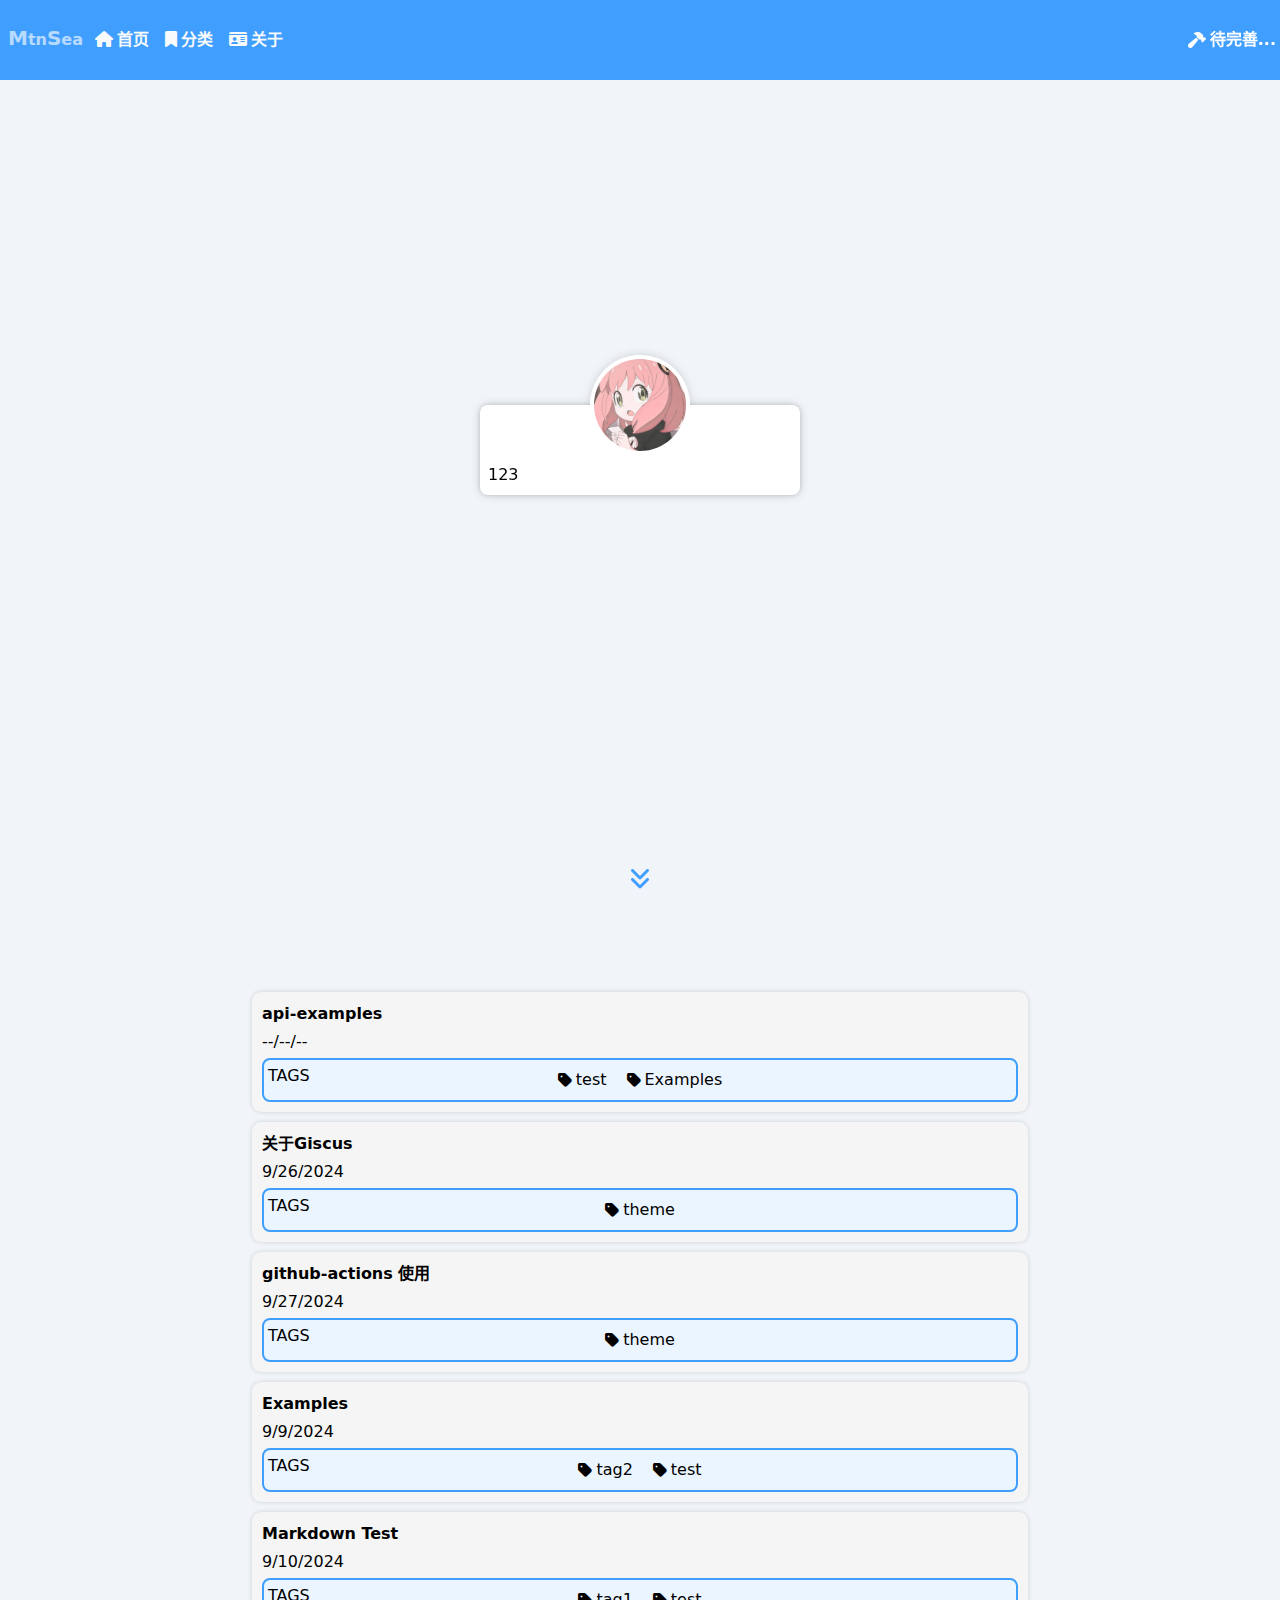
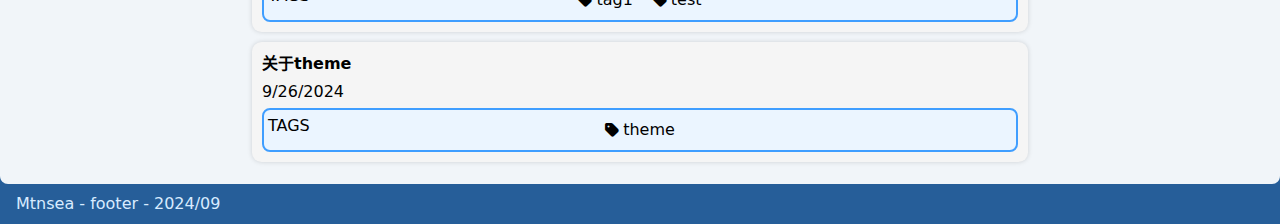
==== commit 0e73dfbe: ":rocket: Auto Push" ====
--- a/index.html
+++ b/index.html
@@ -6,10 +6,10 @@
     <title>Mtnsea·Blog</title>
     <meta name="description" content="A VitePress Theme">
     <meta name="generator" content="VitePress v1.3.4">
-    <link rel="preload stylesheet" href="/assets/style.D8ZWJwLx.css" as="style">
+    <link rel="preload stylesheet" href="/assets/style.D0FBzXeZ.css" as="style">
     
-    <script type="module" src="/assets/app.CF2mIJUs.js"></script>
-    <link rel="modulepreload" href="/assets/chunks/theme.2tW4lkUS.js">
+    <script type="module" src="/assets/app.CDg53FEz.js"></script>
+    <link rel="modulepreload" href="/assets/chunks/theme.CRqjkro3.js">
     <link rel="modulepreload" href="/assets/chunks/framework.C_E3gWJ1.js">
     <link rel="modulepreload" href="/assets/index.md.BXO9sP-Q.lean.js">
     <link rel="icon" href="/code.ico">
@@ -18,8 +18,8 @@
     <script id="check-mac-os">document.documentElement.classList.toggle("mac",/Mac|iPhone|iPod|iPad/i.test(navigator.platform));</script>
   </head>
   <body>
-    <div id="app"><div class="w-full overflow-x-hidden"><div class="loader-page fixed inset-0 flex z-50 items-center justify-center" data-v-30300e5c><div class="loader" data-v-30300e5c><div data-v-30300e5c><ul data-v-30300e5c><li data-v-30300e5c><svg fill="currentColor" viewBox="0 0 90 120" data-v-30300e5c><path d="M90,0 L90,120 L11,120 C4.92486775,120 0,115.075132 0,109 L0,11 C0,4.92486775 4.92486775,0 11,0 L90,0 Z M71.5,81 L18.5,81 C17.1192881,81 16,82.1192881 16,83.5 C16,84.8254834 17.0315359,85.9100387 18.3356243,85.9946823 L18.5,86 L71.5,86 C72.8807119,86 74,84.8807119 74,83.5 C74,82.1745166 72.9684641,81.0899613 71.6643757,81.0053177 L71.5,81 Z M71.5,57 L18.5,57 C17.1192881,57 16,58.1192881 16,59.5 C16,60.8254834 17.0315359,61.9100387 18.3356243,61.9946823 L18.5,62 L71.5,62 C72.8807119,62 74,60.8807119 74,59.5 C74,58.1192881 72.8807119,57 71.5,57 Z M71.5,33 L18.5,33 C17.1192881,33 16,34.1192881 16,35.5 C16,36.8254834 17.0315359,37.9100387 18.3356243,37.9946823 L18.5,38 L71.5,38 C72.8807119,38 74,36.8807119 74,35.5 C74,34.1192881 72.8807119,33 71.5,33 Z" data-v-30300e5c></path></svg></li><li data-v-30300e5c><svg fill="currentColor" viewBox="0 0 90 120" data-v-30300e5c><path d="M90,0 L90,120 L11,120 C4.92486775,120 0,115.075132 0,109 L0,11 C0,4.92486775 4.92486775,0 11,0 L90,0 Z M71.5,81 L18.5,81 C17.1192881,81 16,82.1192881 16,83.5 C16,84.8254834 17.0315359,85.9100387 18.3356243,85.9946823 L18.5,86 L71.5,86 C72.8807119,86 74,84.8807119 74,83.5 C74,82.1745166 72.9684641,81.0899613 71.6643757,81.0053177 L71.5,81 Z M71.5,57 L18.5,57 C17.1192881,57 16,58.1192881 16,59.5 C16,60.8254834 17.0315359,61.9100387 18.3356243,61.9946823 L18.5,62 L71.5,62 C72.8807119,62 74,60.8807119 74,59.5 C74,58.1192881 72.8807119,57 71.5,57 Z M71.5,33 L18.5,33 C17.1192881,33 16,34.1192881 16,35.5 C16,36.8254834 17.0315359,37.9100387 18.3356243,37.9946823 L18.5,38 L71.5,38 C72.8807119,38 74,36.8807119 74,35.5 C74,34.1192881 72.8807119,33 71.5,33 Z" data-v-30300e5c></path></svg></li><li data-v-30300e5c><svg fill="currentColor" viewBox="0 0 90 120" data-v-30300e5c><path d="M90,0 L90,120 L11,120 C4.92486775,120 0,115.075132 0,109 L0,11 C0,4.92486775 4.92486775,0 11,0 L90,0 Z M71.5,81 L18.5,81 C17.1192881,81 16,82.1192881 16,83.5 C16,84.8254834 17.0315359,85.9100387 18.3356243,85.9946823 L18.5,86 L71.5,86 C72.8807119,86 74,84.8807119 74,83.5 C74,82.1745166 72.9684641,81.0899613 71.6643757,81.0053177 L71.5,81 Z M71.5,57 L18.5,57 C17.1192881,57 16,58.1192881 16,59.5 C16,60.8254834 17.0315359,61.9100387 18.3356243,61.9946823 L18.5,62 L71.5,62 C72.8807119,62 74,60.8807119 74,59.5 C74,58.1192881 72.8807119,57 71.5,57 Z M71.5,33 L18.5,33 C17.1192881,33 16,34.1192881 16,35.5 C16,36.8254834 17.0315359,37.9100387 18.3356243,37.9946823 L18.5,38 L71.5,38 C72.8807119,38 74,36.8807119 74,35.5 C74,34.1192881 72.8807119,33 71.5,33 Z" data-v-30300e5c></path></svg></li><li data-v-30300e5c><svg fill="currentColor" viewBox="0 0 90 120" data-v-30300e5c><path d="M90,0 L90,120 L11,120 C4.92486775,120 0,115.075132 0,109 L0,11 C0,4.92486775 4.92486775,0 11,0 L90,0 Z M71.5,81 L18.5,81 C17.1192881,81 16,82.1192881 16,83.5 C16,84.8254834 17.0315359,85.9100387 18.3356243,85.9946823 L18.5,86 L71.5,86 C72.8807119,86 74,84.8807119 74,83.5 C74,82.1745166 72.9684641,81.0899613 71.6643757,81.0053177 L71.5,81 Z M71.5,57 L18.5,57 C17.1192881,57 16,58.1192881 16,59.5 C16,60.8254834 17.0315359,61.9100387 18.3356243,61.9946823 L18.5,62 L71.5,62 C72.8807119,62 74,60.8807119 74,59.5 C74,58.1192881 72.8807119,57 71.5,57 Z M71.5,33 L18.5,33 C17.1192881,33 16,34.1192881 16,35.5 C16,36.8254834 17.0315359,37.9100387 18.3356243,37.9946823 L18.5,38 L71.5,38 C72.8807119,38 74,36.8807119 74,35.5 C74,34.1192881 72.8807119,33 71.5,33 Z" data-v-30300e5c></path></svg></li><li data-v-30300e5c><svg fill="currentColor" viewBox="0 0 90 120" data-v-30300e5c><path d="M90,0 L90,120 L11,120 C4.92486775,120 0,115.075132 0,109 L0,11 C0,4.92486775 4.92486775,0 11,0 L90,0 Z M71.5,81 L18.5,81 C17.1192881,81 16,82.1192881 16,83.5 C16,84.8254834 17.0315359,85.9100387 18.3356243,85.9946823 L18.5,86 L71.5,86 C72.8807119,86 74,84.8807119 74,83.5 C74,82.1745166 72.9684641,81.0899613 71.6643757,81.0053177 L71.5,81 Z M71.5,57 L18.5,57 C17.1192881,57 16,58.1192881 16,59.5 C16,60.8254834 17.0315359,61.9100387 18.3356243,61.9946823 L18.5,62 L71.5,62 C72.8807119,62 74,60.8807119 74,59.5 C74,58.1192881 72.8807119,57 71.5,57 Z M71.5,33 L18.5,33 C17.1192881,33 16,34.1192881 16,35.5 C16,36.8254834 17.0315359,37.9100387 18.3356243,37.9946823 L18.5,38 L71.5,38 C72.8807119,38 74,36.8807119 74,35.5 C74,34.1192881 72.8807119,33 71.5,33 Z" data-v-30300e5c></path></svg></li><li data-v-30300e5c><svg fill="currentColor" viewBox="0 0 90 120" data-v-30300e5c><path d="M90,0 L90,120 L11,120 C4.92486775,120 0,115.075132 0,109 L0,11 C0,4.92486775 4.92486775,0 11,0 L90,0 Z M71.5,81 L18.5,81 C17.1192881,81 16,82.1192881 16,83.5 C16,84.8254834 17.0315359,85.9100387 18.3356243,85.9946823 L18.5,86 L71.5,86 C72.8807119,86 74,84.8807119 74,83.5 C74,82.1745166 72.9684641,81.0899613 71.6643757,81.0053177 L71.5,81 Z M71.5,57 L18.5,57 C17.1192881,57 16,58.1192881 16,59.5 C16,60.8254834 17.0315359,61.9100387 18.3356243,61.9946823 L18.5,62 L71.5,62 C72.8807119,62 74,60.8807119 74,59.5 C74,58.1192881 72.8807119,57 71.5,57 Z M71.5,33 L18.5,33 C17.1192881,33 16,34.1192881 16,35.5 C16,36.8254834 17.0315359,37.9100387 18.3356243,37.9946823 L18.5,38 L71.5,38 C72.8807119,38 74,36.8807119 74,35.5 C74,34.1192881 72.8807119,33 71.5,33 Z" data-v-30300e5c></path></svg></li></ul></div><span class="loader-text" data-v-30300e5c>Loading...</span></div></div><header class="header flex items-center" data-v-a041deb7><nav id="desktop-menu" class="w-full h-full" data-v-a041deb7><a class="px-2 text-slate-50" href="/" data-v-a041deb7><div data-v-a041deb7><span class="text-xl" data-v-a041deb7>M</span>tn<span class="text-xl" data-v-a041deb7>S</span>ea</div></a><ul class="flex flex-row gap-2" data-v-a041deb7><!--[--><li class="" data-v-a041deb7><a class="mx-1 text-slate-50" href="/" data-v-a041deb7><i class="fa-house mr-1 fa-solid" data-v-a041deb7></i><span data-v-a041deb7>首页</span></a></li><li class="" data-v-a041deb7><a class="mx-1 text-slate-50" href="/categories/" data-v-a041deb7><i class="fa-bookmark mr-1 fa-solid" data-v-a041deb7></i><span data-v-a041deb7>分类</span></a></li><li class="" data-v-a041deb7><a class="mx-1 text-slate-50" href="/about/" data-v-a041deb7><i class="fa-id-card mr-1 fa-solid" data-v-a041deb7></i><span data-v-a041deb7>关于</span></a></li><!--]--></ul></nav><nav id="mobile-menu" class="w-full h-full relative mx-5" data-v-a041deb7><div class="menu-icon" data-v-a041deb7><div class="burger" data-v-a041deb7><span data-v-a041deb7></span><span data-v-a041deb7></span><span data-v-a041deb7></span></div></div><div class="mx-auto" data-v-a041deb7><a class="inline-block px-2 h-full font-bold text-slate-50" href="/" data-v-a041deb7><span data-v-a041deb7>Mtnsea·Blog</span></a></div></nav><!----></header><main data-v-78a12109><!--[--><div class="welcome-section relative" data-v-1775bcc2><div class="absolute inset-0" data-v-1775bcc2><div class="author-card rounded-lg absolute left-1/2 top-1/2 -translate-x-1/2 -translate-y-1/2" data-v-1775bcc2><div class="avatar-div" data-v-1775bcc2><div class="author-avatar overflow-hidden p-1" data-v-1775bcc2><img class="w-full h-full rounded-[50%]" src="/assets/avatar.C8fqxqYC.png" alt="avatar" data-v-1775bcc2></div></div><div class="p-2 overflow-hidden rounded-b-lg" data-v-1775bcc2> 123 </div></div></div><div class="absolute bottom-[10px] left-1/2 width-[26px] -translate-x-1/2" data-v-1775bcc2><svg viewBox="0 0 1024 1024" xmlns="http://www.w3.org/2000/svg" width="24" height="24" data-v-1775bcc2><path class="angles-path" d="M511.975 960c-16.376 0-32.76-6.25-45.24-18.75l-320-320c-25-25-25-65.5 0-90.5s65.5-25 90.5 0L511.975 805.6l274.8-274.8c25-25 65.5-25 90.5 0s25 65.5 0 90.5l-320 320C544.775 953.8 528.375 960 511.975 960z" data-v-1775bcc2></path><path class="angles-path" d="M511.975 576c-16.4 0-32.8-6.2-45.2-18.8l-320-320c-25-25-25-65.5 0-90.5s65.5-25 90.5 0L511.975 421.6 786.775 146.8c25-25 65.5-25 90.5 0s25 65.5 0 90.5l-320 320C544.775 569.8 528.375 576 511.975 576z" data-v-1775bcc2></path></svg></div></div><section class="page-full" data-v-1775bcc2><div class="p-3" data-v-1775bcc2><!--[--><div class="post-card select-none" id="/posts/api-examples.html" data-v-1775bcc2 data-v-f5434b8b><h3 class="post-title cursor-pointer" data-v-f5434b8b><span class="relative pb-1" data-v-f5434b8b>api-examples</span></h3><p class="cursor-default py-1" data-v-f5434b8b>--/--/--</p><div class="tags-box flex p-1" data-v-f5434b8b><div class="flex-1" data-v-f5434b8b>TAGS</div><div class="flex-auto flex items-center gap-1 flex-wrap" data-v-f5434b8b><!--[--><div class="tag cursor-pointer flex items-center gap-1 px-2 py-1 rounded-md" data-v-f5434b8b><i class="fa-solid fa-tag" data-v-f5434b8b></i><span data-v-f5434b8b>test</span></div><div class="tag cursor-pointer flex items-center gap-1 px-2 py-1 rounded-md" data-v-f5434b8b><i class="fa-solid fa-tag" data-v-f5434b8b></i><span data-v-f5434b8b>Examples</span></div><!--]--></div></div></div><div class="post-card select-none" id="/posts/giscus.html" data-v-1775bcc2 data-v-f5434b8b><h3 class="post-title cursor-pointer" data-v-f5434b8b><span class="relative pb-1" data-v-f5434b8b>关于Giscus</span></h3><p class="cursor-default py-1" data-v-f5434b8b>9/26/2024</p><div class="tags-box flex p-1" data-v-f5434b8b><div class="flex-1" data-v-f5434b8b>TAGS</div><div class="flex-auto flex items-center gap-1 flex-wrap" data-v-f5434b8b><!--[--><div class="tag cursor-pointer flex items-center gap-1 px-2 py-1 rounded-md" data-v-f5434b8b><i class="fa-solid fa-tag" data-v-f5434b8b></i><span data-v-f5434b8b>theme</span></div><!--]--></div></div></div><div class="post-card select-none" id="/posts/markdown-examples.html" data-v-1775bcc2 data-v-f5434b8b><h3 class="post-title cursor-pointer" data-v-f5434b8b><span class="relative pb-1" data-v-f5434b8b>Examples</span></h3><p class="cursor-default py-1" data-v-f5434b8b>9/9/2024</p><div class="tags-box flex p-1" data-v-f5434b8b><div class="flex-1" data-v-f5434b8b>TAGS</div><div class="flex-auto flex items-center gap-1 flex-wrap" data-v-f5434b8b><!--[--><div class="tag cursor-pointer flex items-center gap-1 px-2 py-1 rounded-md" data-v-f5434b8b><i class="fa-solid fa-tag" data-v-f5434b8b></i><span data-v-f5434b8b>tag2</span></div><div class="tag cursor-pointer flex items-center gap-1 px-2 py-1 rounded-md" data-v-f5434b8b><i class="fa-solid fa-tag" data-v-f5434b8b></i><span data-v-f5434b8b>test</span></div><!--]--></div></div></div><div class="post-card select-none" id="/posts/test.html" data-v-1775bcc2 data-v-f5434b8b><h3 class="post-title cursor-pointer" data-v-f5434b8b><span class="relative pb-1" data-v-f5434b8b>Test MD</span></h3><p class="cursor-default py-1" data-v-f5434b8b>9/10/2024</p><div class="tags-box flex p-1" data-v-f5434b8b><div class="flex-1" data-v-f5434b8b>TAGS</div><div class="flex-auto flex items-center gap-1 flex-wrap" data-v-f5434b8b><!--[--><div class="tag cursor-pointer flex items-center gap-1 px-2 py-1 rounded-md" data-v-f5434b8b><i class="fa-solid fa-tag" data-v-f5434b8b></i><span data-v-f5434b8b>tag1</span></div><div class="tag cursor-pointer flex items-center gap-1 px-2 py-1 rounded-md" data-v-f5434b8b><i class="fa-solid fa-tag" data-v-f5434b8b></i><span data-v-f5434b8b>test</span></div><!--]--></div></div></div><div class="post-card select-none" id="/posts/theme.html" data-v-1775bcc2 data-v-f5434b8b><h3 class="post-title cursor-pointer" data-v-f5434b8b><span class="relative pb-1" data-v-f5434b8b>关于theme</span></h3><p class="cursor-default py-1" data-v-f5434b8b>9/26/2024</p><div class="tags-box flex p-1" data-v-f5434b8b><div class="flex-1" data-v-f5434b8b>TAGS</div><div class="flex-auto flex items-center gap-1 flex-wrap" data-v-f5434b8b><!--[--><div class="tag cursor-pointer flex items-center gap-1 px-2 py-1 rounded-md" data-v-f5434b8b><i class="fa-solid fa-tag" data-v-f5434b8b></i><span data-v-f5434b8b>theme</span></div><!--]--></div></div></div><!--]--></div></section><!--]--></main><footer><p class="footer-text">Mtnsea - footer - 2024/09</p></footer></div></div>
-    <script>window.__VP_HASH_MAP__=JSON.parse("{\"about_index.md\":\"CnnL35XX\",\"categories_index.md\":\"A1IaU4AB\",\"index.md\":\"BXO9sP-Q\",\"posts_api-examples.md\":\"DVYgZ5ZE\",\"posts_giscus.md\":\"Chhez6-a\",\"posts_markdown-examples.md\":\"PgbRFiHo\",\"posts_test.md\":\"WUXTuZmd\",\"posts_theme.md\":\"DWakvJQ7\",\"readme.md\":\"BsFkeYAb\"}");window.__VP_SITE_DATA__=JSON.parse("{\"lang\":\"zh-CN\",\"dir\":\"ltr\",\"title\":\"Mtnsea·Blog\",\"description\":\"A VitePress Theme\",\"base\":\"/\",\"head\":[],\"router\":{\"prefetchLinks\":true},\"appearance\":true,\"themeConfig\":{\"menuList\":[{\"text\":\"首页\",\"icon\":\"house\",\"link\":\"\"},{\"text\":\"分类\",\"icon\":\"bookmark\",\"link\":\"categories/\"},{\"text\":\"关于\",\"icon\":\"id-card\",\"link\":\"about/\"}],\"aboutMe\":{\"name\":\"Mtnsea\",\"desc\":\"一个爱学习，爱分享，爱分享的人。\",\"avatar\":\"/avatar.jpg\",\"social\":[{\"icon\":\"github\",\"link\":\"https://github.com/mtnsea\"},{\"icon\":\"twitter\",\"link\":\"https://twitter.com\"},{\"icon\":\"weibo\",\"link\":\"https://weibo.com\"},{\"icon\":\"zhihu\",\"link\":\"https://www.zhihu.com\"}]},\"footer\":{\"text\":\"Mtnsea - footer - 2024/09\"}},\"locales\":{},\"scrollOffset\":134,\"cleanUrls\":false}");</script>
+    <div id="app"><div class="w-full overflow-x-hidden"><div class="loader-page fixed inset-0 flex z-50 items-center justify-center" data-v-30300e5c><div class="loader" data-v-30300e5c><div data-v-30300e5c><ul data-v-30300e5c><li data-v-30300e5c><svg fill="currentColor" viewBox="0 0 90 120" data-v-30300e5c><path d="M90,0 L90,120 L11,120 C4.92486775,120 0,115.075132 0,109 L0,11 C0,4.92486775 4.92486775,0 11,0 L90,0 Z M71.5,81 L18.5,81 C17.1192881,81 16,82.1192881 16,83.5 C16,84.8254834 17.0315359,85.9100387 18.3356243,85.9946823 L18.5,86 L71.5,86 C72.8807119,86 74,84.8807119 74,83.5 C74,82.1745166 72.9684641,81.0899613 71.6643757,81.0053177 L71.5,81 Z M71.5,57 L18.5,57 C17.1192881,57 16,58.1192881 16,59.5 C16,60.8254834 17.0315359,61.9100387 18.3356243,61.9946823 L18.5,62 L71.5,62 C72.8807119,62 74,60.8807119 74,59.5 C74,58.1192881 72.8807119,57 71.5,57 Z M71.5,33 L18.5,33 C17.1192881,33 16,34.1192881 16,35.5 C16,36.8254834 17.0315359,37.9100387 18.3356243,37.9946823 L18.5,38 L71.5,38 C72.8807119,38 74,36.8807119 74,35.5 C74,34.1192881 72.8807119,33 71.5,33 Z" data-v-30300e5c></path></svg></li><li data-v-30300e5c><svg fill="currentColor" viewBox="0 0 90 120" data-v-30300e5c><path d="M90,0 L90,120 L11,120 C4.92486775,120 0,115.075132 0,109 L0,11 C0,4.92486775 4.92486775,0 11,0 L90,0 Z M71.5,81 L18.5,81 C17.1192881,81 16,82.1192881 16,83.5 C16,84.8254834 17.0315359,85.9100387 18.3356243,85.9946823 L18.5,86 L71.5,86 C72.8807119,86 74,84.8807119 74,83.5 C74,82.1745166 72.9684641,81.0899613 71.6643757,81.0053177 L71.5,81 Z M71.5,57 L18.5,57 C17.1192881,57 16,58.1192881 16,59.5 C16,60.8254834 17.0315359,61.9100387 18.3356243,61.9946823 L18.5,62 L71.5,62 C72.8807119,62 74,60.8807119 74,59.5 C74,58.1192881 72.8807119,57 71.5,57 Z M71.5,33 L18.5,33 C17.1192881,33 16,34.1192881 16,35.5 C16,36.8254834 17.0315359,37.9100387 18.3356243,37.9946823 L18.5,38 L71.5,38 C72.8807119,38 74,36.8807119 74,35.5 C74,34.1192881 72.8807119,33 71.5,33 Z" data-v-30300e5c></path></svg></li><li data-v-30300e5c><svg fill="currentColor" viewBox="0 0 90 120" data-v-30300e5c><path d="M90,0 L90,120 L11,120 C4.92486775,120 0,115.075132 0,109 L0,11 C0,4.92486775 4.92486775,0 11,0 L90,0 Z M71.5,81 L18.5,81 C17.1192881,81 16,82.1192881 16,83.5 C16,84.8254834 17.0315359,85.9100387 18.3356243,85.9946823 L18.5,86 L71.5,86 C72.8807119,86 74,84.8807119 74,83.5 C74,82.1745166 72.9684641,81.0899613 71.6643757,81.0053177 L71.5,81 Z M71.5,57 L18.5,57 C17.1192881,57 16,58.1192881 16,59.5 C16,60.8254834 17.0315359,61.9100387 18.3356243,61.9946823 L18.5,62 L71.5,62 C72.8807119,62 74,60.8807119 74,59.5 C74,58.1192881 72.8807119,57 71.5,57 Z M71.5,33 L18.5,33 C17.1192881,33 16,34.1192881 16,35.5 C16,36.8254834 17.0315359,37.9100387 18.3356243,37.9946823 L18.5,38 L71.5,38 C72.8807119,38 74,36.8807119 74,35.5 C74,34.1192881 72.8807119,33 71.5,33 Z" data-v-30300e5c></path></svg></li><li data-v-30300e5c><svg fill="currentColor" viewBox="0 0 90 120" data-v-30300e5c><path d="M90,0 L90,120 L11,120 C4.92486775,120 0,115.075132 0,109 L0,11 C0,4.92486775 4.92486775,0 11,0 L90,0 Z M71.5,81 L18.5,81 C17.1192881,81 16,82.1192881 16,83.5 C16,84.8254834 17.0315359,85.9100387 18.3356243,85.9946823 L18.5,86 L71.5,86 C72.8807119,86 74,84.8807119 74,83.5 C74,82.1745166 72.9684641,81.0899613 71.6643757,81.0053177 L71.5,81 Z M71.5,57 L18.5,57 C17.1192881,57 16,58.1192881 16,59.5 C16,60.8254834 17.0315359,61.9100387 18.3356243,61.9946823 L18.5,62 L71.5,62 C72.8807119,62 74,60.8807119 74,59.5 C74,58.1192881 72.8807119,57 71.5,57 Z M71.5,33 L18.5,33 C17.1192881,33 16,34.1192881 16,35.5 C16,36.8254834 17.0315359,37.9100387 18.3356243,37.9946823 L18.5,38 L71.5,38 C72.8807119,38 74,36.8807119 74,35.5 C74,34.1192881 72.8807119,33 71.5,33 Z" data-v-30300e5c></path></svg></li><li data-v-30300e5c><svg fill="currentColor" viewBox="0 0 90 120" data-v-30300e5c><path d="M90,0 L90,120 L11,120 C4.92486775,120 0,115.075132 0,109 L0,11 C0,4.92486775 4.92486775,0 11,0 L90,0 Z M71.5,81 L18.5,81 C17.1192881,81 16,82.1192881 16,83.5 C16,84.8254834 17.0315359,85.9100387 18.3356243,85.9946823 L18.5,86 L71.5,86 C72.8807119,86 74,84.8807119 74,83.5 C74,82.1745166 72.9684641,81.0899613 71.6643757,81.0053177 L71.5,81 Z M71.5,57 L18.5,57 C17.1192881,57 16,58.1192881 16,59.5 C16,60.8254834 17.0315359,61.9100387 18.3356243,61.9946823 L18.5,62 L71.5,62 C72.8807119,62 74,60.8807119 74,59.5 C74,58.1192881 72.8807119,57 71.5,57 Z M71.5,33 L18.5,33 C17.1192881,33 16,34.1192881 16,35.5 C16,36.8254834 17.0315359,37.9100387 18.3356243,37.9946823 L18.5,38 L71.5,38 C72.8807119,38 74,36.8807119 74,35.5 C74,34.1192881 72.8807119,33 71.5,33 Z" data-v-30300e5c></path></svg></li><li data-v-30300e5c><svg fill="currentColor" viewBox="0 0 90 120" data-v-30300e5c><path d="M90,0 L90,120 L11,120 C4.92486775,120 0,115.075132 0,109 L0,11 C0,4.92486775 4.92486775,0 11,0 L90,0 Z M71.5,81 L18.5,81 C17.1192881,81 16,82.1192881 16,83.5 C16,84.8254834 17.0315359,85.9100387 18.3356243,85.9946823 L18.5,86 L71.5,86 C72.8807119,86 74,84.8807119 74,83.5 C74,82.1745166 72.9684641,81.0899613 71.6643757,81.0053177 L71.5,81 Z M71.5,57 L18.5,57 C17.1192881,57 16,58.1192881 16,59.5 C16,60.8254834 17.0315359,61.9100387 18.3356243,61.9946823 L18.5,62 L71.5,62 C72.8807119,62 74,60.8807119 74,59.5 C74,58.1192881 72.8807119,57 71.5,57 Z M71.5,33 L18.5,33 C17.1192881,33 16,34.1192881 16,35.5 C16,36.8254834 17.0315359,37.9100387 18.3356243,37.9946823 L18.5,38 L71.5,38 C72.8807119,38 74,36.8807119 74,35.5 C74,34.1192881 72.8807119,33 71.5,33 Z" data-v-30300e5c></path></svg></li></ul></div><span class="loader-text" data-v-30300e5c>Loading...</span></div></div><header class="header flex items-center" data-v-6a8b02d9><div class="fixed top-0 right-1 text-white flex items-center" data-v-6a8b02d9><i class="fa-solid fa-hammer mr-1" data-v-6a8b02d9></i><span data-v-6a8b02d9>待完善...</span></div><nav id="desktop-menu" class="w-full h-full" data-v-6a8b02d9><a class="px-2 text-slate-50" href="/" data-v-6a8b02d9><div data-v-6a8b02d9><span class="text-xl" data-v-6a8b02d9>M</span>tn<span class="text-xl" data-v-6a8b02d9>S</span>ea</div></a><ul class="flex flex-row gap-2" data-v-6a8b02d9><!--[--><li class="" data-v-6a8b02d9><a class="mx-1 text-slate-50" href="/" data-v-6a8b02d9><i class="fa-house mr-1 fa-solid" data-v-6a8b02d9></i><span data-v-6a8b02d9>首页</span></a></li><li class="" data-v-6a8b02d9><a class="mx-1 text-slate-50" href="/categories/" data-v-6a8b02d9><i class="fa-bookmark mr-1 fa-solid" data-v-6a8b02d9></i><span data-v-6a8b02d9>分类</span></a></li><li class="" data-v-6a8b02d9><a class="mx-1 text-slate-50" href="/about/" data-v-6a8b02d9><i class="fa-id-card mr-1 fa-solid" data-v-6a8b02d9></i><span data-v-6a8b02d9>关于</span></a></li><!--]--></ul></nav><nav id="mobile-menu" class="w-full h-full relative mx-5" data-v-6a8b02d9><div class="menu-icon" data-v-6a8b02d9><div class="burger" data-v-6a8b02d9><span data-v-6a8b02d9></span><span data-v-6a8b02d9></span><span data-v-6a8b02d9></span></div></div><div class="mx-auto" data-v-6a8b02d9><a class="inline-block px-2 h-full font-bold text-slate-50" href="/" data-v-6a8b02d9><span data-v-6a8b02d9>Mtnsea·Blog</span></a></div></nav><!----></header><main data-v-78a12109><!--[--><div class="welcome-section relative" data-v-1775bcc2><div class="absolute inset-0" data-v-1775bcc2><div class="author-card rounded-lg absolute left-1/2 top-1/2 -translate-x-1/2 -translate-y-1/2" data-v-1775bcc2><div class="avatar-div" data-v-1775bcc2><div class="author-avatar overflow-hidden p-1" data-v-1775bcc2><img class="w-full h-full rounded-[50%]" src="/assets/avatar.C8fqxqYC.png" alt="avatar" data-v-1775bcc2></div></div><div class="p-2 overflow-hidden rounded-b-lg" data-v-1775bcc2> 123 </div></div></div><div class="absolute bottom-[10px] left-1/2 width-[26px] -translate-x-1/2" data-v-1775bcc2><svg viewBox="0 0 1024 1024" xmlns="http://www.w3.org/2000/svg" width="24" height="24" data-v-1775bcc2><path class="angles-path" d="M511.975 960c-16.376 0-32.76-6.25-45.24-18.75l-320-320c-25-25-25-65.5 0-90.5s65.5-25 90.5 0L511.975 805.6l274.8-274.8c25-25 65.5-25 90.5 0s25 65.5 0 90.5l-320 320C544.775 953.8 528.375 960 511.975 960z" data-v-1775bcc2></path><path class="angles-path" d="M511.975 576c-16.4 0-32.8-6.2-45.2-18.8l-320-320c-25-25-25-65.5 0-90.5s65.5-25 90.5 0L511.975 421.6 786.775 146.8c25-25 65.5-25 90.5 0s25 65.5 0 90.5l-320 320C544.775 569.8 528.375 576 511.975 576z" data-v-1775bcc2></path></svg></div></div><section class="page-full" data-v-1775bcc2><div class="p-3" data-v-1775bcc2><!--[--><div class="post-card select-none" id="/posts/api-examples.html" data-v-1775bcc2 data-v-c1b085b3><h3 class="post-title cursor-pointer" data-v-c1b085b3><span class="relative pb-1" data-v-c1b085b3>api-examples</span></h3><p class="cursor-default py-1" data-v-c1b085b3>--/--/--</p><div class="tags-box flex p-1" data-v-c1b085b3><div class="flex-1" data-v-c1b085b3>TAGS</div><div class="flex-auto flex items-center gap-1 flex-wrap" data-v-c1b085b3><!--[--><div class="tag cursor-pointer flex items-center gap-1 px-2 py-1 rounded-md" data-v-c1b085b3><i class="fa-solid fa-tag" data-v-c1b085b3></i><span data-v-c1b085b3>test</span></div><div class="tag cursor-pointer flex items-center gap-1 px-2 py-1 rounded-md" data-v-c1b085b3><i class="fa-solid fa-tag" data-v-c1b085b3></i><span data-v-c1b085b3>Examples</span></div><!--]--></div></div></div><div class="post-card select-none" id="/posts/giscus.html" data-v-1775bcc2 data-v-c1b085b3><h3 class="post-title cursor-pointer" data-v-c1b085b3><span class="relative pb-1" data-v-c1b085b3>关于Giscus</span></h3><p class="cursor-default py-1" data-v-c1b085b3>9/26/2024</p><div class="tags-box flex p-1" data-v-c1b085b3><div class="flex-1" data-v-c1b085b3>TAGS</div><div class="flex-auto flex items-center gap-1 flex-wrap" data-v-c1b085b3><!--[--><div class="tag cursor-pointer flex items-center gap-1 px-2 py-1 rounded-md" data-v-c1b085b3><i class="fa-solid fa-tag" data-v-c1b085b3></i><span data-v-c1b085b3>theme</span></div><!--]--></div></div></div><div class="post-card select-none" id="/posts/github-actions.html" data-v-1775bcc2 data-v-c1b085b3><h3 class="post-title cursor-pointer" data-v-c1b085b3><span class="relative pb-1" data-v-c1b085b3>github-actions 使用</span></h3><p class="cursor-default py-1" data-v-c1b085b3>9/27/2024</p><div class="tags-box flex p-1" data-v-c1b085b3><div class="flex-1" data-v-c1b085b3>TAGS</div><div class="flex-auto flex items-center gap-1 flex-wrap" data-v-c1b085b3><!--[--><div class="tag cursor-pointer flex items-center gap-1 px-2 py-1 rounded-md" data-v-c1b085b3><i class="fa-solid fa-tag" data-v-c1b085b3></i><span data-v-c1b085b3>theme</span></div><!--]--></div></div></div><div class="post-card select-none" id="/posts/markdown-examples.html" data-v-1775bcc2 data-v-c1b085b3><h3 class="post-title cursor-pointer" data-v-c1b085b3><span class="relative pb-1" data-v-c1b085b3>Examples</span></h3><p class="cursor-default py-1" data-v-c1b085b3>9/9/2024</p><div class="tags-box flex p-1" data-v-c1b085b3><div class="flex-1" data-v-c1b085b3>TAGS</div><div class="flex-auto flex items-center gap-1 flex-wrap" data-v-c1b085b3><!--[--><div class="tag cursor-pointer flex items-center gap-1 px-2 py-1 rounded-md" data-v-c1b085b3><i class="fa-solid fa-tag" data-v-c1b085b3></i><span data-v-c1b085b3>tag2</span></div><div class="tag cursor-pointer flex items-center gap-1 px-2 py-1 rounded-md" data-v-c1b085b3><i class="fa-solid fa-tag" data-v-c1b085b3></i><span data-v-c1b085b3>test</span></div><!--]--></div></div></div><div class="post-card select-none" id="/posts/markdown-test.html" data-v-1775bcc2 data-v-c1b085b3><h3 class="post-title cursor-pointer" data-v-c1b085b3><span class="relative pb-1" data-v-c1b085b3>Markdown Test</span></h3><p class="cursor-default py-1" data-v-c1b085b3>9/10/2024</p><div class="tags-box flex p-1" data-v-c1b085b3><div class="flex-1" data-v-c1b085b3>TAGS</div><div class="flex-auto flex items-center gap-1 flex-wrap" data-v-c1b085b3><!--[--><div class="tag cursor-pointer flex items-center gap-1 px-2 py-1 rounded-md" data-v-c1b085b3><i class="fa-solid fa-tag" data-v-c1b085b3></i><span data-v-c1b085b3>tag1</span></div><div class="tag cursor-pointer flex items-center gap-1 px-2 py-1 rounded-md" data-v-c1b085b3><i class="fa-solid fa-tag" data-v-c1b085b3></i><span data-v-c1b085b3>test</span></div><!--]--></div></div></div><div class="post-card select-none" id="/posts/theme.html" data-v-1775bcc2 data-v-c1b085b3><h3 class="post-title cursor-pointer" data-v-c1b085b3><span class="relative pb-1" data-v-c1b085b3>关于theme</span></h3><p class="cursor-default py-1" data-v-c1b085b3>9/26/2024</p><div class="tags-box flex p-1" data-v-c1b085b3><div class="flex-1" data-v-c1b085b3>TAGS</div><div class="flex-auto flex items-center gap-1 flex-wrap" data-v-c1b085b3><!--[--><div class="tag cursor-pointer flex items-center gap-1 px-2 py-1 rounded-md" data-v-c1b085b3><i class="fa-solid fa-tag" data-v-c1b085b3></i><span data-v-c1b085b3>theme</span></div><!--]--></div></div></div><!--]--></div></section><!--]--></main><footer><p class="footer-text">Mtnsea - footer - 2024/09</p></footer></div></div>
+    <script>window.__VP_HASH_MAP__=JSON.parse("{\"about_index.md\":\"CnnL35XX\",\"categories_index.md\":\"A1IaU4AB\",\"index.md\":\"BXO9sP-Q\",\"posts_api-examples.md\":\"DVYgZ5ZE\",\"posts_giscus.md\":\"BLiao5JH\",\"posts_github-actions.md\":\"D317H74W\",\"posts_markdown-examples.md\":\"PgbRFiHo\",\"posts_markdown-test.md\":\"DKyJDspT\",\"posts_theme.md\":\"CwDtFGOv\",\"readme.md\":\"BDEPO2P8\"}");window.__VP_SITE_DATA__=JSON.parse("{\"lang\":\"zh-CN\",\"dir\":\"ltr\",\"title\":\"Mtnsea·Blog\",\"description\":\"A VitePress Theme\",\"base\":\"/\",\"head\":[],\"router\":{\"prefetchLinks\":true},\"appearance\":true,\"themeConfig\":{\"giscus\":true,\"menuList\":[{\"text\":\"首页\",\"icon\":\"house\",\"link\":\"\"},{\"text\":\"分类\",\"icon\":\"bookmark\",\"link\":\"categories/\"},{\"text\":\"关于\",\"icon\":\"id-card\",\"link\":\"about/\"}],\"aboutMe\":{\"name\":\"Mtnsea\",\"desc\":\"一个爱学习，爱分享，爱分享的人。\",\"avatar\":\"/avatar.jpg\",\"social\":[{\"icon\":\"github\",\"link\":\"https://github.com/mtnsea\"},{\"icon\":\"twitter\",\"link\":\"https://twitter.com\"},{\"icon\":\"weibo\",\"link\":\"https://weibo.com\"},{\"icon\":\"zhihu\",\"link\":\"https://www.zhihu.com\"}]},\"footer\":{\"text\":\"Mtnsea - footer - 2024/09\"}},\"locales\":{},\"scrollOffset\":134,\"cleanUrls\":false}");</script>
     
   </body>
 </html>--- a/assets/style.D0FBzXeZ.css
+++ b/assets/style.D0FBzXeZ.css
@@ -0,0 +1 @@
+._button_16klx_2{color:var(--color-main);padding:4px 8px;font-weight:700;overflow:hidden;border-radius:8px;border:3px solid var(--color-main-light-1);background:var(--color-main-light-5);transition:background-color .2s ease-in-out}._button_16klx_2:focus{background:var(--color-main-light-3)}header.header[data-v-6a8b02d9]{height:var(--header-height);position:fixed;top:0;left:0;right:0;z-index:1000;font-weight:700;line-height:var(--header-height);background:var(--color-main);transition:background .25s ease-out,top .25s ease-out,height .25s ease-out}header.header.hidden[data-v-6a8b02d9]{top:calc(0px - var(--header-height))}#mobile-menu .menu-icon[data-v-6a8b02d9]{color:#fff;position:absolute;left:0;top:0;height:var(--header-height);display:flex;align-items:center}.mobile-menu-page[data-v-6a8b02d9]{position:fixed;top:var(--header-height);left:0;right:0;bottom:0;background-color:var(--color-main);color:#fff}.burger[data-v-6a8b02d9]{position:relative;width:20px;height:15px;background:transparent;cursor:pointer;display:block}.burger span[data-v-6a8b02d9]{display:block;position:absolute;height:2px;width:100%;background:#fff;border-radius:8px;opacity:1;left:0;transform:rotate(0);transition:.25s ease-in-out}.burger span[data-v-6a8b02d9]:nth-of-type(1){top:0;transform-origin:left center}.burger span[data-v-6a8b02d9]:nth-of-type(2){top:50%;transform:translateY(-50%);transform-origin:left center}.burger span[data-v-6a8b02d9]:nth-of-type(3){top:100%;transform-origin:left center;transform:translateY(-100%)}.burger.checked span[data-v-6a8b02d9]:nth-of-type(1){transform:rotate(45deg);top:0;left:5px}.burger.checked span[data-v-6a8b02d9]:nth-of-type(2){width:0%;opacity:0}.burger.checked span[data-v-6a8b02d9]:nth-of-type(3){transform:rotate(-45deg);top:14px;left:5px}section.content-page[data-v-84c411e1]{max-width:var(--page-width);margin:0 auto;overflow:hidden}section.content-page .base-info[data-v-84c411e1]{border-radius:.6em;overflow:hidden;background-color:#0000001a;border:2px dashed var(--color-main-light-3)}section.content-page .base-info .tag[data-v-84c411e1]{color:var(--color-main);padding:0 4px;border-radius:4px;border:1px solid var(--color-main);background-color:var(--color-main-light-8)}.giscus-box[data-v-84c411e1]{border-top:2px dashed var(--color-main-light-3)}p[data-v-ca03513e]{font-size:20px;font-weight:700;opacity:.55;text-align:center}.post-card[data-v-c1b085b3]{padding:10px;margin-bottom:10px;box-shadow:var(--box-shadow);border-radius:var(--border-radius);background-color:var(--post-bg-color)}.post-card .post-title[data-v-c1b085b3]{font-weight:600}.post-card .post-title:hover span[data-v-c1b085b3]:before{width:100%}.post-card .post-title span[data-v-c1b085b3]:before{content:"";position:absolute;bottom:0;left:0;height:4px;width:0%;border-radius:2px;background-color:var(--color-main);transition:width .25s ease-in-out}.post-card .post-title .tag[data-v-c1b085b3]{background-color:var(--color-main-light-9);border-width:2px;border-style:dashed;border-color:var(--color-main);transition:background-color .25s ease-in-out}.post-card .post-title .tag[data-v-c1b085b3]:hover{background-color:var(--color-main)}.post-card .tags-box[data-v-c1b085b3]{border-radius:.5em;border:2px solid var(--color-main);background-color:var(--color-main-light-9)}.welcome-section[data-v-1775bcc2]{width:100vw;height:100vh}.welcome-section .author-card[data-v-1775bcc2]{--author-bg-color: #fff;min-width:320px;filter:drop-shadow(var(--box-shadow));box-shadow:var(--box-shadow);background:var(--author-bg-color)}.welcome-section .author-card .avatar-div[data-v-1775bcc2]{position:relative;margin-bottom:50px}.welcome-section .author-card .avatar-div .author-avatar[data-v-1775bcc2]{position:absolute;top:0;left:50%;width:100px;height:100px;border-radius:50%;transform:translate(-50%,-50%);background-color:var(--author-bg-color)}.welcome-section .author-card .avatar-div .author-avatar img[data-v-1775bcc2]{transition:transform .85s ease-in-out}.welcome-section .author-card .avatar-div .author-avatar img[data-v-1775bcc2]:hover{transform:rotate(360deg)}.welcome-section .angles-path[data-v-1775bcc2]{fill:var(--color-main);animation:angles-path 2.5s linear infinite}.welcome-section .angles-path[data-v-1775bcc2]:nth-child(1){animation-delay:1.75s}section[data-v-1775bcc2]{max-width:var(--page-width);margin:0 auto}.tag[data-v-e0a4ebe1]{color:var(--color-main);border:3px solid var(--color-main-light-2);background-color:var(--color-main-light-9)}.tag[data-v-e0a4ebe1]:hover{background-color:var(--color-main-light-5)}.tag.active[data-v-e0a4ebe1]{color:#fff;background-color:var(--color-main-light-2)}main[data-v-78a12109]{border-bottom-right-radius:.5em;border-bottom-left-radius:.5em;overflow:hidden;position:relative;z-index:1;background-color:var(--bg-color)}footer{--p-top: 20px;position:relative;height:var(--footer-height);color:var(--color-main-light-8);background-color:var(--color-main-dark-4)}footer:before{content:"";position:absolute;top:calc(0px - var(--p-top));left:0;right:0;height:var(--p-top);background-color:var(--color-main-dark-4)}footer p.footer-text{margin:0 auto;padding:0 1rem;line-height:var(--footer-height)}.loader-page[data-v-30300e5c]{background-color:var(--bg-color)}*,:before,:after{box-sizing:border-box;border-width:0;border-style:solid;border-color:#e5e7eb}:before,:after{--tw-content: ""}html,:host{line-height:1.5;-webkit-text-size-adjust:100%;-moz-tab-size:4;-o-tab-size:4;tab-size:4;font-family:ui-sans-serif,system-ui,sans-serif,"Apple Color Emoji","Segoe UI Emoji",Segoe UI Symbol,"Noto Color Emoji";font-feature-settings:normal;font-variation-settings:normal;-webkit-tap-highlight-color:transparent}body{margin:0;line-height:inherit}hr{height:0;color:inherit;border-top-width:1px}abbr:where([title]){-webkit-text-decoration:underline dotted;text-decoration:underline dotted}h1,h2,h3,h4,h5,h6{font-size:inherit;font-weight:inherit}a{color:inherit;text-decoration:inherit}b,strong{font-weight:bolder}code,kbd,samp,pre{font-family:ui-monospace,SFMono-Regular,Menlo,Monaco,Consolas,Liberation Mono,Courier New,monospace;font-feature-settings:normal;font-variation-settings:normal;font-size:1em}small{font-size:80%}sub,sup{font-size:75%;line-height:0;position:relative;vertical-align:baseline}sub{bottom:-.25em}sup{top:-.5em}table{text-indent:0;border-color:inherit;border-collapse:collapse}button,input,optgroup,select,textarea{font-family:inherit;font-feature-settings:inherit;font-variation-settings:inherit;font-size:100%;font-weight:inherit;line-height:inherit;letter-spacing:inherit;color:inherit;margin:0;padding:0}button,select{text-transform:none}button,input:where([type=button]),input:where([type=reset]),input:where([type=submit]){-webkit-appearance:button;background-color:transparent;background-image:none}:-moz-focusring{outline:auto}:-moz-ui-invalid{box-shadow:none}progress{vertical-align:baseline}::-webkit-inner-spin-button,::-webkit-outer-spin-button{height:auto}[type=search]{-webkit-appearance:textfield;outline-offset:-2px}::-webkit-search-decoration{-webkit-appearance:none}::-webkit-file-upload-button{-webkit-appearance:button;font:inherit}summary{display:list-item}blockquote,dl,dd,h1,h2,h3,h4,h5,h6,hr,figure,p,pre{margin:0}fieldset{margin:0;padding:0}legend{padding:0}ol,ul,menu{list-style:none;margin:0;padding:0}dialog{padding:0}textarea{resize:vertical}input::-moz-placeholder,textarea::-moz-placeholder{opacity:1;color:#9ca3af}input::placeholder,textarea::placeholder{opacity:1;color:#9ca3af}button,[role=button]{cursor:pointer}:disabled{cursor:default}img,svg,video,canvas,audio,iframe,embed,object{display:block;vertical-align:middle}img,video{max-width:100%;height:auto}[hidden]{display:none}*,:before,:after{--tw-border-spacing-x: 0;--tw-border-spacing-y: 0;--tw-translate-x: 0;--tw-translate-y: 0;--tw-rotate: 0;--tw-skew-x: 0;--tw-skew-y: 0;--tw-scale-x: 1;--tw-scale-y: 1;--tw-pan-x: ;--tw-pan-y: ;--tw-pinch-zoom: ;--tw-scroll-snap-strictness: proximity;--tw-gradient-from-position: ;--tw-gradient-via-position: ;--tw-gradient-to-position: ;--tw-ordinal: ;--tw-slashed-zero: ;--tw-numeric-figure: ;--tw-numeric-spacing: ;--tw-numeric-fraction: ;--tw-ring-inset: ;--tw-ring-offset-width: 0px;--tw-ring-offset-color: #fff;--tw-ring-color: rgb(59 130 246 / .5);--tw-ring-offset-shadow: 0 0 #0000;--tw-ring-shadow: 0 0 #0000;--tw-shadow: 0 0 #0000;--tw-shadow-colored: 0 0 #0000;--tw-blur: ;--tw-brightness: ;--tw-contrast: ;--tw-grayscale: ;--tw-hue-rotate: ;--tw-invert: ;--tw-saturate: ;--tw-sepia: ;--tw-drop-shadow: ;--tw-backdrop-blur: ;--tw-backdrop-brightness: ;--tw-backdrop-contrast: ;--tw-backdrop-grayscale: ;--tw-backdrop-hue-rotate: ;--tw-backdrop-invert: ;--tw-backdrop-opacity: ;--tw-backdrop-saturate: ;--tw-backdrop-sepia: ;--tw-contain-size: ;--tw-contain-layout: ;--tw-contain-paint: ;--tw-contain-style: }::backdrop{--tw-border-spacing-x: 0;--tw-border-spacing-y: 0;--tw-translate-x: 0;--tw-translate-y: 0;--tw-rotate: 0;--tw-skew-x: 0;--tw-skew-y: 0;--tw-scale-x: 1;--tw-scale-y: 1;--tw-pan-x: ;--tw-pan-y: ;--tw-pinch-zoom: ;--tw-scroll-snap-strictness: proximity;--tw-gradient-from-position: ;--tw-gradient-via-position: ;--tw-gradient-to-position: ;--tw-ordinal: ;--tw-slashed-zero: ;--tw-numeric-figure: ;--tw-numeric-spacing: ;--tw-numeric-fraction: ;--tw-ring-inset: ;--tw-ring-offset-width: 0px;--tw-ring-offset-color: #fff;--tw-ring-color: rgb(59 130 246 / .5);--tw-ring-offset-shadow: 0 0 #0000;--tw-ring-shadow: 0 0 #0000;--tw-shadow: 0 0 #0000;--tw-shadow-colored: 0 0 #0000;--tw-blur: ;--tw-brightness: ;--tw-contrast: ;--tw-grayscale: ;--tw-hue-rotate: ;--tw-invert: ;--tw-saturate: ;--tw-sepia: ;--tw-drop-shadow: ;--tw-backdrop-blur: ;--tw-backdrop-brightness: ;--tw-backdrop-contrast: ;--tw-backdrop-grayscale: ;--tw-backdrop-hue-rotate: ;--tw-backdrop-invert: ;--tw-backdrop-opacity: ;--tw-backdrop-saturate: ;--tw-backdrop-sepia: ;--tw-contain-size: ;--tw-contain-layout: ;--tw-contain-paint: ;--tw-contain-style: }.container{width:100%}@media (min-width: 640px){.container{max-width:640px}}@media (min-width: 768px){.container{max-width:768px}}@media (min-width: 1024px){.container{max-width:1024px}}@media (min-width: 1280px){.container{max-width:1280px}}@media (min-width: 1536px){.container{max-width:1536px}}.fixed{position:fixed}.absolute{position:absolute}.relative{position:relative}.inset-0{top:0;right:0;bottom:0;left:0}.bottom-\[10px\]{bottom:10px}.left-1\/2{left:50%}.right-1{right:.25rem}.top-0{top:0}.top-1\/2{top:50%}.z-50{z-index:50}.mx-1{margin-left:.25rem;margin-right:.25rem}.mx-2{margin-left:.5rem;margin-right:.5rem}.mx-3{margin-left:.75rem;margin-right:.75rem}.mx-5{margin-left:1.25rem;margin-right:1.25rem}.mx-auto{margin-left:auto;margin-right:auto}.mr-1{margin-right:.25rem}.mt-2{margin-top:.5rem}.block{display:block}.inline-block{display:inline-block}.flex{display:flex}.hidden{display:none}.h-full{height:100%}.w-full{width:100%}.flex-1{flex:1 1 0%}.flex-auto{flex:1 1 auto}.-translate-x-1\/2{--tw-translate-x: -50%;transform:translate(var(--tw-translate-x),var(--tw-translate-y)) rotate(var(--tw-rotate)) skew(var(--tw-skew-x)) skewY(var(--tw-skew-y)) scaleX(var(--tw-scale-x)) scaleY(var(--tw-scale-y))}.-translate-y-1\/2{--tw-translate-y: -50%;transform:translate(var(--tw-translate-x),var(--tw-translate-y)) rotate(var(--tw-rotate)) skew(var(--tw-skew-x)) skewY(var(--tw-skew-y)) scaleX(var(--tw-scale-x)) scaleY(var(--tw-scale-y))}.transform{transform:translate(var(--tw-translate-x),var(--tw-translate-y)) rotate(var(--tw-rotate)) skew(var(--tw-skew-x)) skewY(var(--tw-skew-y)) scaleX(var(--tw-scale-x)) scaleY(var(--tw-scale-y))}.cursor-default{cursor:default}.cursor-pointer{cursor:pointer}.select-none{-webkit-user-select:none;-moz-user-select:none;user-select:none}.flex-row{flex-direction:row}.flex-wrap{flex-wrap:wrap}.items-center{align-items:center}.justify-center{justify-content:center}.gap-1{gap:.25rem}.gap-2{gap:.5rem}.overflow-hidden{overflow:hidden}.overflow-x-hidden{overflow-x:hidden}.rounded-\[50\%\]{border-radius:50%}.rounded-lg{border-radius:.5rem}.rounded-md{border-radius:.375rem}.rounded-b-lg{border-bottom-right-radius:.5rem;border-bottom-left-radius:.5rem}.border{border-width:1px}.p-1{padding:.25rem}.p-2{padding:.5rem}.p-3{padding:.75rem}.px-2{padding-left:.5rem;padding-right:.5rem}.py-1{padding-top:.25rem;padding-bottom:.25rem}.pb-1{padding-bottom:.25rem}.pt-2{padding-top:.5rem}.text-center{text-align:center}.text-xl{font-size:1.25rem;line-height:1.75rem}.font-bold{font-weight:700}.text-slate-50{--tw-text-opacity: 1;color:rgb(248 250 252 / var(--tw-text-opacity))}.text-white{--tw-text-opacity: 1;color:rgb(255 255 255 / var(--tw-text-opacity))}.drop-shadow{--tw-drop-shadow: drop-shadow(0 1px 2px rgb(0 0 0 / .1)) drop-shadow(0 1px 1px rgb(0 0 0 / .06));filter:var(--tw-blur) var(--tw-brightness) var(--tw-contrast) var(--tw-grayscale) var(--tw-hue-rotate) var(--tw-invert) var(--tw-saturate) var(--tw-sepia) var(--tw-drop-shadow)}.filter{filter:var(--tw-blur) var(--tw-brightness) var(--tw-contrast) var(--tw-grayscale) var(--tw-hue-rotate) var(--tw-invert) var(--tw-saturate) var(--tw-sepia) var(--tw-drop-shadow)}.transition{transition-property:color,background-color,border-color,text-decoration-color,fill,stroke,opacity,box-shadow,transform,filter,-webkit-backdrop-filter;transition-property:color,background-color,border-color,text-decoration-color,fill,stroke,opacity,box-shadow,transform,filter,backdrop-filter;transition-property:color,background-color,border-color,text-decoration-color,fill,stroke,opacity,box-shadow,transform,filter,backdrop-filter,-webkit-backdrop-filter;transition-timing-function:cubic-bezier(.4,0,.2,1);transition-duration:.15s}:root{--text-color: #0f172a;--bg-color: #f1f5f9;--box-shadow: 0 0 5px rgba(0, 0, 0, .15);--red: rgb(255, 0, 0);--yellow: rgb(255, 215, 0);--green: rgb(103, 194, 58);--orange: rgb(230, 162, 60);--grey: rgb(144, 147, 153);--post-bg-color: #f5f5f5;--border-color: #dbdbdb;--code-bg-color: var(--color-main-light-9);--border-radius: .6em }.loader{--background: linear-gradient(135deg, var(--color-main-light-6), var(--color-main));--shadow: var(--color-main-dark-4);--text: var(--text-color);--page: rgba(255, 255, 255, .36);--page-fold: rgba(255, 255, 255, .52);--duration: 3s;width:200px;height:140px;position:relative}.loader:before,.loader:after{--r: -6deg;content:"";position:absolute;bottom:8px;width:120px;top:80%;box-shadow:0 16px 12px var(--shadow);transform:rotate(var(--r))}.loader:before{left:4px}.loader:after{--r: 6deg;right:4px}.loader div{width:100%;height:100%;border-radius:13px;position:relative;z-index:1;perspective:600px;box-shadow:0 4px 6px var(--shadow);background-image:var(--background)}.loader div ul{margin:0;padding:0;list-style:none;position:relative}.loader div ul li{--r: 180deg;--o: 0;--c: var(--page);position:absolute;top:10px;left:10px;transform-origin:100% 50%;color:var(--c);opacity:var(--o);transform:rotateY(var(--r));animation:var(--duration) ease infinite}.loader div ul li:nth-child(2){--c: var(--page-fold);animation-name:page-2}.loader div ul li:nth-child(3){--c: var(--page-fold);animation-name:page-3}.loader div ul li:nth-child(4){--c: var(--page-fold);animation-name:page-4}.loader div ul li:nth-child(5){--c: var(--page-fold);animation-name:page-5}.loader div ul li svg{width:90px;height:120px;display:block}.loader div ul li:first-child{--r: 0deg;--o: 1}.loader div ul li:last-child{--o: 1}.loader span{position:absolute;display:block;left:0;right:0;top:100%;margin-top:20px;text-align:center;color:var(--text);opacity:.5;font-weight:700}@keyframes page-2{0%{transform:rotateY(180deg);opacity:0}20%{opacity:1}35%,to{opacity:0}50%,to{transform:rotateY(0)}}@keyframes page-3{15%{transform:rotateY(180deg);opacity:0}35%{opacity:1}50%,to{opacity:0}65%,to{transform:rotateY(0)}}@keyframes page-4{30%{transform:rotateY(180deg);opacity:0}50%{opacity:1}65%,to{opacity:0}80%,to{transform:rotateY(0)}}@keyframes page-5{45%{transform:rotateY(180deg);opacity:0}65%{opacity:1}80%,to{opacity:0}95%,to{transform:rotateY(0)}}#markdown-content{--m-bottom: .8em;padding:.6em}#markdown-content h1,#markdown-content h2,#markdown-content h3,#markdown-content h4,#markdown-content h5,#markdown-content h6{font-weight:700;line-height:1.5em;color:var(--color-main-light-3);position:relative}#markdown-content h1{font-size:2em;color:var(--color-main)}#markdown-content h2{font-size:1.8em}#markdown-content h3{font-size:1.6em}#markdown-content h4,#markdown-content h5,#markdown-content h6{font-size:1.4em}#markdown-content table{display:block;border-collapse:collapse;overflow-x:auto;overflow-y:hidden}#markdown-content table thead,#markdown-content table tbody{width:100%}#markdown-content table tr{border-bottom:2px solid var(--color-main-dark-1)}#markdown-content table tbody tr:last-child{border-bottom:none}#markdown-content table th,#markdown-content table td{padding:10px;color:#3c3e41;text-align:center}#markdown-content table th{background-color:var(--color-main-light-9);color:var(--text-color)}#markdown-content table th:nth-child(odd){background-color:var(--color-main-light-8)}#markdown-content table td{background-color:var(--color-main-light-9)}#markdown-content table td:nth-child(odd){background-color:var(--color-main-light-8)}#markdown-content div[class*=language-]{--gap: .4em;--top-height: 30px;font-family:Consolas;position:relative;overflow:hidden;display:flex;flex-direction:row-reverse;border-radius:.6em;border:1px solid var(--border-color);background-color:var(--bg-color);margin-bottom:var(--m-bottom);padding-top:calc(var(--top-height) + var(--gap) * 2);box-shadow:var(--box-shadow)}#markdown-content div[class*=language-]:before{content:"";position:absolute;top:0;left:0;right:0;height:calc(var(--top-height) + var(--gap) * 2);border-bottom:1px solid var(--border-color)}#markdown-content div[class*=language-] span.lang{position:absolute;top:var(--gap);left:var(--gap);font-weight:700}#markdown-content div[class*=language-] button.copy{position:absolute;top:var(--gap);right:var(--gap);width:var(--top-height);height:var(--top-height);overflow:hidden;border-radius:var(--gap);background-color:#0000;transition:background-color .3s ease-in-out;font-family:"Font Awesome 6 Free"}#markdown-content div[class*=language-] button.copy:before{content:"";position:absolute;top:50%;left:50%;width:24px;height:24px;transform:translate(-50%,-50%);transition:color .3s ease-in-out}#markdown-content div[class*=language-]:hover button.copy{background-color:#00000040}#markdown-content div[class*=language-]:hover button.copy:before{color:#fff}#markdown-content div[class*=language-]:hover pre.has-focused-lines .line:not(.has-focus){filter:blur(0)}#markdown-content div[class*=language-] pre{padding-bottom:var(--gap);flex-grow:1;overflow:auto;background-color:var(--code-bg-color)}#markdown-content div[class*=language-] pre code{min-width:100%;width:-moz-fit-content;width:fit-content;display:block;padding-right:var(--gap)}#markdown-content div[class*=language-] pre.has-focused-lines .line:not(.has-focus){filter:blur(.08em)}#markdown-content div[class*=language-] pre.has-focused-lines .line{filter:drop-shadow(5px 5px 5px #ffffff)}#markdown-content div[class*=language-] pre .line.highlighted{width:100%;display:inline-block;background-color:var(--color-main-light-5)}#markdown-content div[class*=language-] pre .line.highlighted.error{background-color:#ff003326}#markdown-content div[class*=language-] pre .line.highlighted.warning{background-color:#ffe60026}#markdown-content div[class*=language-] pre .line.has-focus{filter:drop-shadow(0px 5px 5px #000000)}#markdown-content div[class*=language-] pre .line.diff{width:100%;position:relative;display:inline-block}#markdown-content div[class*=language-] pre .line.diff :before{content:"";position:absolute;top:0;left:0;bottom:0}#markdown-content div[class*=language-] pre .line.diff.remove{background-color:#ff003326}#markdown-content div[class*=language-] pre .line.diff.remove:before{content:"-";color:var(--red)}#markdown-content div[class*=language-] pre .line.diff.add{background-color:#6fff2826}#markdown-content div[class*=language-] pre .line.diff.add:before{content:"+";color:var(--green)}#markdown-content div[class*=language-] .line-numbers-wrapper{color:gray;padding:0 8px;text-align:right;-webkit-user-select:none;-moz-user-select:none;user-select:none;border-right:1px solid var(--border-color)}#markdown-content .vp-code-group{box-shadow:var(--box-shadow);border-radius:.8em;overflow:hidden;padding:.4em;border:1px solid var(--border-color);margin-bottom:var(--m-bottom)}#markdown-content .vp-code-group .tabs{padding:0 .4em .4em}#markdown-content .vp-code-group .tabs input{display:none}#markdown-content .vp-code-group .tabs label{position:relative;margin:0 4px}#markdown-content .vp-code-group .tabs label:after{content:"";position:absolute;right:0;left:0;bottom:-1px;z-index:1;height:2px;border-radius:2px;background-color:transparent;transition:background-color .25s}#markdown-content .vp-code-group .tabs input:checked+label{color:var(--color-main)}#markdown-content .vp-code-group .tabs input:checked+label:after{background-color:var(--color-main)}#markdown-content .vp-code-group div[class*=language-]{box-shadow:none;margin-bottom:0}#markdown-content .vp-code-group div[class*=language-]:not(.active){display:none}#markdown-content .custom-block{--b-radius: .6em;margin:1em 0;padding:.5em 1em;overflow-x:auto;border-radius:var(--b-radius);border-left:.5rem solid;background:#fff;box-shadow:var(--box-shadow)}#markdown-content .custom-block.note,#markdown-content .custom-block.info{border-color:var(--grey)}#markdown-content .custom-block.important{border-color:var(--orange)}#markdown-content .custom-block.tip{border-color:var(--color-main)}#markdown-content .custom-block.warning{border-color:var(--yellow)}#markdown-content .custom-block.danger,#markdown-content .custom-block.caution{border-color:var(--red)}#markdown-content .custom-block.details{border-color:var(--color-main)}#markdown-content .custom-block.details summary{cursor:pointer;font-weight:700;-webkit-user-select:none;-moz-user-select:none;user-select:none}#markdown-content .custom-block.details summary::marker{color:var(--color-main)}#markdown-content .custom-block.details div[class*=language-]{margin:var(--m-bottom) 0;padding-top:0}#markdown-content .custom-block.details div[class*=language-]:before,#markdown-content .custom-block.details div[class*=language-] span.lang,#markdown-content .custom-block.details div[class*=language-] .line-numbers-wrapper{display:none}#markdown-content .custom-block.details div[class*=language-] button.copy{display:none}#markdown-content .custom-block.details div[class*=language-]:hover button.copy{display:block}#markdown-content .custom-block.details div[class*=language-]:hover button.copy:hover{background-color:var(--color-main)}#markdown-content .custom-block.details div[class*=language-] pre{padding:.8em}#markdown-content .custom-block .custom-block-title{cursor:default;font-weight:700}#markdown-content mjx-container>svg{display:inline-block;margin:auto}#markdown-content P{margin-bottom:5px;line-height:1.5}#markdown-content P code{display:inline-block;padding:0 .2em;margin:.2em 2px;border-radius:.2em;border:1px solid var(--color-main-light-3);background-color:var(--color-main-light-8)}#markdown-content a{font-weight:500;color:var(--color-main-light-3);text-decoration:underline;text-underline-offset:2px;transition:color .25s,opacity .25s}#markdown-content a:hover{color:var(--color-main-light-1);opacity:1}#markdown-content pre{overflow:auto}#markdown-content hr{margin:1em 0;width:100%;height:4px;border:none;position:relative;background-image:linear-gradient(to right,var(--color-main),var(--bg-color))}#markdown-content blockquote{padding:0 1em;margin:0;position:relative;background-color:var(--color-main-light-9)}#markdown-content blockquote:before{content:"";position:absolute;top:0;bottom:0;left:0;width:4px;background-color:var(--color-main)}*{scrollbar-color:var(--color-main-light-3) var(--color-main-light-9);scrollbar-width:thin}*::-webkit-scrollbar{width:var(--scrollbar-width);height:var(--scrollbar-width)}*::-webkit-scrollbar-thumb{border-radius:var(--scrollbar-width);background-color:var(--color-main-light-3)}*::-webkit-scrollbar-thumb:hover{background-color:var(--color-main)}*::-webkit-scrollbar-track{background-color:var(--color-main-light-9)}*:focus-visible{outline:none}@font-face{font-family:Consolas;src:url(/font/Consolas.ttf) format("ttf")}html,body{width:100%;min-height:100vh}#app{width:100%;position:relative;overflow-x:hidden}a{color:var(--text-color);text-decoration:none;transition:color .25s ease-out,opacity .25s ease-out}a:hover{opacity:.65}.page-full{padding-top:var(--header-height);min-height:calc(100vh - var(--footer-height))}.fade-enter-active,.fade-leave-active{transition:opacity .3s}.fade-enter-from,.fade-leave-to{opacity:0}.fade-in-left-enter-active,.fade-in-left-leave-active{transition:transform .3s,opacity .3s}.fade-in-left-enter-from,.fade-in-left-leave-to{transform:translate(-100%);opacity:0}@keyframes angles-path{25%{opacity:.3}50%{opacity:1}75%{opacity:.3}}@media (min-width: 1200px){::-webkit-scrollbar{--scrollbar-width: 6px}body{--footer-height: 40px;--header-height: 80px;--page-width: 800px}#mobile-menu{display:none}#desktop-menu{display:flex}}@media (min-width: 900px) and (max-width: 1200px){::-webkit-scrollbar{--scrollbar-width: 6px}body{--footer-height: 40px;--header-height: 60px;--page-width: 800px}#mobile-menu{display:none}#desktop-menu{display:flex}}@media (max-width: 900px){::-webkit-scrollbar{--scrollbar-width: 4px}body{--footer-height: 40px;--header-height: 40px;--page-width: 100%}#mobile-menu{display:flex}#desktop-menu{display:none}}
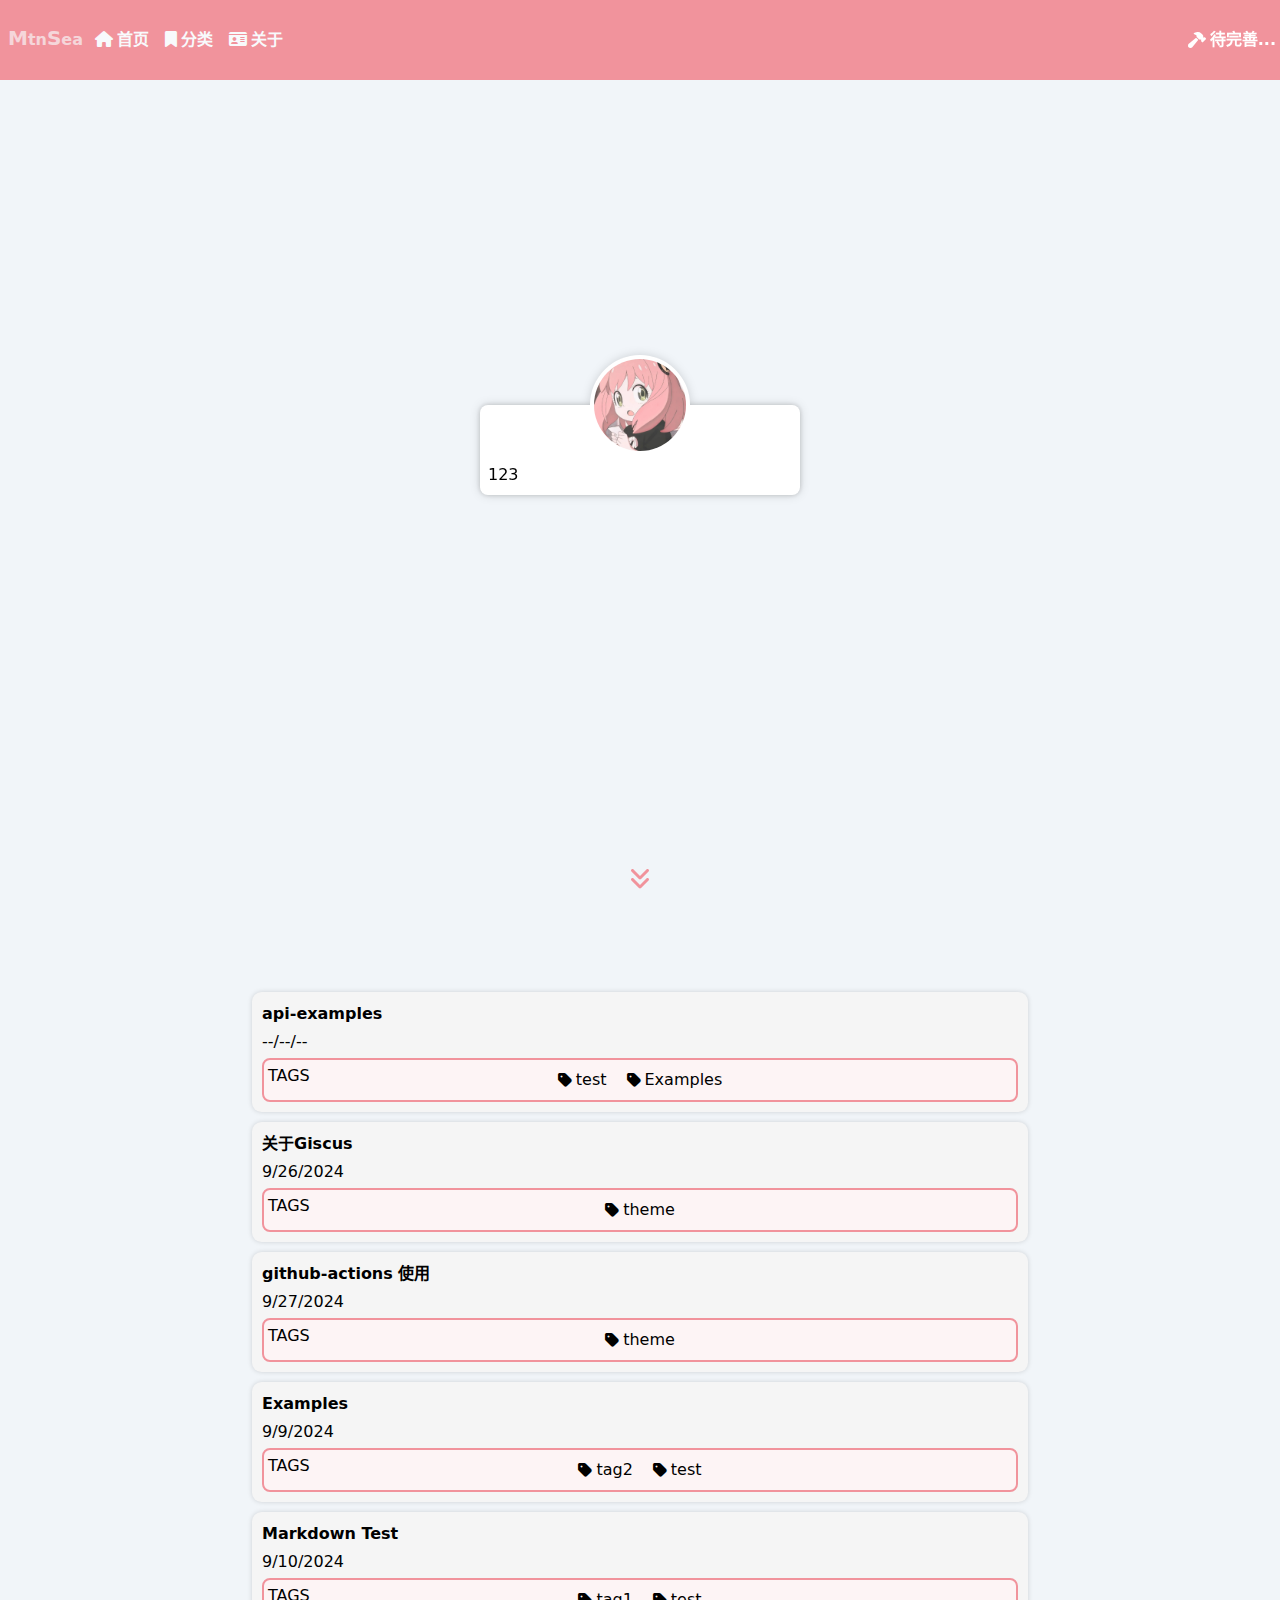
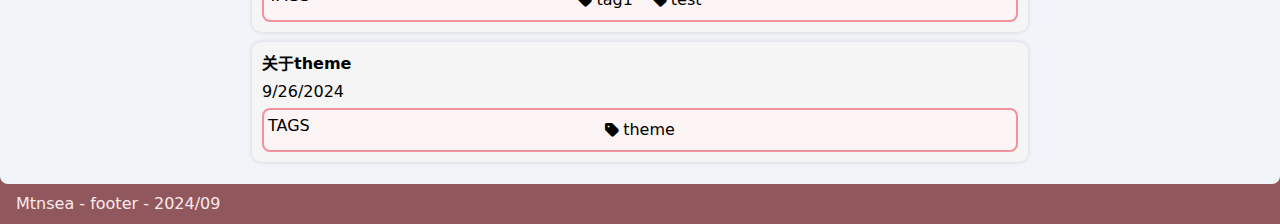
==== commit a54a4614: ":rocket: Auto Push" ====
--- a/index.html
+++ b/index.html
@@ -6,10 +6,10 @@
     <title>Mtnsea·Blog</title>
     <meta name="description" content="A VitePress Theme">
     <meta name="generator" content="VitePress v1.3.4">
-    <link rel="preload stylesheet" href="/assets/style.D0FBzXeZ.css" as="style">
+    <link rel="preload stylesheet" href="/assets/style.BN77vkA7.css" as="style">
     
-    <script type="module" src="/assets/app.CDg53FEz.js"></script>
-    <link rel="modulepreload" href="/assets/chunks/theme.CRqjkro3.js">
+    <script type="module" src="/assets/app.DhQ5_-D1.js"></script>
+    <link rel="modulepreload" href="/assets/chunks/theme.D8EU1biJ.js">
     <link rel="modulepreload" href="/assets/chunks/framework.C_E3gWJ1.js">
     <link rel="modulepreload" href="/assets/index.md.BXO9sP-Q.lean.js">
     <link rel="icon" href="/code.ico">
@@ -19,7 +19,7 @@
   </head>
   <body>
     <div id="app"><div class="w-full overflow-x-hidden"><div class="loader-page fixed inset-0 flex z-50 items-center justify-center" data-v-30300e5c><div class="loader" data-v-30300e5c><div data-v-30300e5c><ul data-v-30300e5c><li data-v-30300e5c><svg fill="currentColor" viewBox="0 0 90 120" data-v-30300e5c><path d="M90,0 L90,120 L11,120 C4.92486775,120 0,115.075132 0,109 L0,11 C0,4.92486775 4.92486775,0 11,0 L90,0 Z M71.5,81 L18.5,81 C17.1192881,81 16,82.1192881 16,83.5 C16,84.8254834 17.0315359,85.9100387 18.3356243,85.9946823 L18.5,86 L71.5,86 C72.8807119,86 74,84.8807119 74,83.5 C74,82.1745166 72.9684641,81.0899613 71.6643757,81.0053177 L71.5,81 Z M71.5,57 L18.5,57 C17.1192881,57 16,58.1192881 16,59.5 C16,60.8254834 17.0315359,61.9100387 18.3356243,61.9946823 L18.5,62 L71.5,62 C72.8807119,62 74,60.8807119 74,59.5 C74,58.1192881 72.8807119,57 71.5,57 Z M71.5,33 L18.5,33 C17.1192881,33 16,34.1192881 16,35.5 C16,36.8254834 17.0315359,37.9100387 18.3356243,37.9946823 L18.5,38 L71.5,38 C72.8807119,38 74,36.8807119 74,35.5 C74,34.1192881 72.8807119,33 71.5,33 Z" data-v-30300e5c></path></svg></li><li data-v-30300e5c><svg fill="currentColor" viewBox="0 0 90 120" data-v-30300e5c><path d="M90,0 L90,120 L11,120 C4.92486775,120 0,115.075132 0,109 L0,11 C0,4.92486775 4.92486775,0 11,0 L90,0 Z M71.5,81 L18.5,81 C17.1192881,81 16,82.1192881 16,83.5 C16,84.8254834 17.0315359,85.9100387 18.3356243,85.9946823 L18.5,86 L71.5,86 C72.8807119,86 74,84.8807119 74,83.5 C74,82.1745166 72.9684641,81.0899613 71.6643757,81.0053177 L71.5,81 Z M71.5,57 L18.5,57 C17.1192881,57 16,58.1192881 16,59.5 C16,60.8254834 17.0315359,61.9100387 18.3356243,61.9946823 L18.5,62 L71.5,62 C72.8807119,62 74,60.8807119 74,59.5 C74,58.1192881 72.8807119,57 71.5,57 Z M71.5,33 L18.5,33 C17.1192881,33 16,34.1192881 16,35.5 C16,36.8254834 17.0315359,37.9100387 18.3356243,37.9946823 L18.5,38 L71.5,38 C72.8807119,38 74,36.8807119 74,35.5 C74,34.1192881 72.8807119,33 71.5,33 Z" data-v-30300e5c></path></svg></li><li data-v-30300e5c><svg fill="currentColor" viewBox="0 0 90 120" data-v-30300e5c><path d="M90,0 L90,120 L11,120 C4.92486775,120 0,115.075132 0,109 L0,11 C0,4.92486775 4.92486775,0 11,0 L90,0 Z M71.5,81 L18.5,81 C17.1192881,81 16,82.1192881 16,83.5 C16,84.8254834 17.0315359,85.9100387 18.3356243,85.9946823 L18.5,86 L71.5,86 C72.8807119,86 74,84.8807119 74,83.5 C74,82.1745166 72.9684641,81.0899613 71.6643757,81.0053177 L71.5,81 Z M71.5,57 L18.5,57 C17.1192881,57 16,58.1192881 16,59.5 C16,60.8254834 17.0315359,61.9100387 18.3356243,61.9946823 L18.5,62 L71.5,62 C72.8807119,62 74,60.8807119 74,59.5 C74,58.1192881 72.8807119,57 71.5,57 Z M71.5,33 L18.5,33 C17.1192881,33 16,34.1192881 16,35.5 C16,36.8254834 17.0315359,37.9100387 18.3356243,37.9946823 L18.5,38 L71.5,38 C72.8807119,38 74,36.8807119 74,35.5 C74,34.1192881 72.8807119,33 71.5,33 Z" data-v-30300e5c></path></svg></li><li data-v-30300e5c><svg fill="currentColor" viewBox="0 0 90 120" data-v-30300e5c><path d="M90,0 L90,120 L11,120 C4.92486775,120 0,115.075132 0,109 L0,11 C0,4.92486775 4.92486775,0 11,0 L90,0 Z M71.5,81 L18.5,81 C17.1192881,81 16,82.1192881 16,83.5 C16,84.8254834 17.0315359,85.9100387 18.3356243,85.9946823 L18.5,86 L71.5,86 C72.8807119,86 74,84.8807119 74,83.5 C74,82.1745166 72.9684641,81.0899613 71.6643757,81.0053177 L71.5,81 Z M71.5,57 L18.5,57 C17.1192881,57 16,58.1192881 16,59.5 C16,60.8254834 17.0315359,61.9100387 18.3356243,61.9946823 L18.5,62 L71.5,62 C72.8807119,62 74,60.8807119 74,59.5 C74,58.1192881 72.8807119,57 71.5,57 Z M71.5,33 L18.5,33 C17.1192881,33 16,34.1192881 16,35.5 C16,36.8254834 17.0315359,37.9100387 18.3356243,37.9946823 L18.5,38 L71.5,38 C72.8807119,38 74,36.8807119 74,35.5 C74,34.1192881 72.8807119,33 71.5,33 Z" data-v-30300e5c></path></svg></li><li data-v-30300e5c><svg fill="currentColor" viewBox="0 0 90 120" data-v-30300e5c><path d="M90,0 L90,120 L11,120 C4.92486775,120 0,115.075132 0,109 L0,11 C0,4.92486775 4.92486775,0 11,0 L90,0 Z M71.5,81 L18.5,81 C17.1192881,81 16,82.1192881 16,83.5 C16,84.8254834 17.0315359,85.9100387 18.3356243,85.9946823 L18.5,86 L71.5,86 C72.8807119,86 74,84.8807119 74,83.5 C74,82.1745166 72.9684641,81.0899613 71.6643757,81.0053177 L71.5,81 Z M71.5,57 L18.5,57 C17.1192881,57 16,58.1192881 16,59.5 C16,60.8254834 17.0315359,61.9100387 18.3356243,61.9946823 L18.5,62 L71.5,62 C72.8807119,62 74,60.8807119 74,59.5 C74,58.1192881 72.8807119,57 71.5,57 Z M71.5,33 L18.5,33 C17.1192881,33 16,34.1192881 16,35.5 C16,36.8254834 17.0315359,37.9100387 18.3356243,37.9946823 L18.5,38 L71.5,38 C72.8807119,38 74,36.8807119 74,35.5 C74,34.1192881 72.8807119,33 71.5,33 Z" data-v-30300e5c></path></svg></li><li data-v-30300e5c><svg fill="currentColor" viewBox="0 0 90 120" data-v-30300e5c><path d="M90,0 L90,120 L11,120 C4.92486775,120 0,115.075132 0,109 L0,11 C0,4.92486775 4.92486775,0 11,0 L90,0 Z M71.5,81 L18.5,81 C17.1192881,81 16,82.1192881 16,83.5 C16,84.8254834 17.0315359,85.9100387 18.3356243,85.9946823 L18.5,86 L71.5,86 C72.8807119,86 74,84.8807119 74,83.5 C74,82.1745166 72.9684641,81.0899613 71.6643757,81.0053177 L71.5,81 Z M71.5,57 L18.5,57 C17.1192881,57 16,58.1192881 16,59.5 C16,60.8254834 17.0315359,61.9100387 18.3356243,61.9946823 L18.5,62 L71.5,62 C72.8807119,62 74,60.8807119 74,59.5 C74,58.1192881 72.8807119,57 71.5,57 Z M71.5,33 L18.5,33 C17.1192881,33 16,34.1192881 16,35.5 C16,36.8254834 17.0315359,37.9100387 18.3356243,37.9946823 L18.5,38 L71.5,38 C72.8807119,38 74,36.8807119 74,35.5 C74,34.1192881 72.8807119,33 71.5,33 Z" data-v-30300e5c></path></svg></li></ul></div><span class="loader-text" data-v-30300e5c>Loading...</span></div></div><header class="header flex items-center" data-v-6a8b02d9><div class="fixed top-0 right-1 text-white flex items-center" data-v-6a8b02d9><i class="fa-solid fa-hammer mr-1" data-v-6a8b02d9></i><span data-v-6a8b02d9>待完善...</span></div><nav id="desktop-menu" class="w-full h-full" data-v-6a8b02d9><a class="px-2 text-slate-50" href="/" data-v-6a8b02d9><div data-v-6a8b02d9><span class="text-xl" data-v-6a8b02d9>M</span>tn<span class="text-xl" data-v-6a8b02d9>S</span>ea</div></a><ul class="flex flex-row gap-2" data-v-6a8b02d9><!--[--><li class="" data-v-6a8b02d9><a class="mx-1 text-slate-50" href="/" data-v-6a8b02d9><i class="fa-house mr-1 fa-solid" data-v-6a8b02d9></i><span data-v-6a8b02d9>首页</span></a></li><li class="" data-v-6a8b02d9><a class="mx-1 text-slate-50" href="/categories/" data-v-6a8b02d9><i class="fa-bookmark mr-1 fa-solid" data-v-6a8b02d9></i><span data-v-6a8b02d9>分类</span></a></li><li class="" data-v-6a8b02d9><a class="mx-1 text-slate-50" href="/about/" data-v-6a8b02d9><i class="fa-id-card mr-1 fa-solid" data-v-6a8b02d9></i><span data-v-6a8b02d9>关于</span></a></li><!--]--></ul></nav><nav id="mobile-menu" class="w-full h-full relative mx-5" data-v-6a8b02d9><div class="menu-icon" data-v-6a8b02d9><div class="burger" data-v-6a8b02d9><span data-v-6a8b02d9></span><span data-v-6a8b02d9></span><span data-v-6a8b02d9></span></div></div><div class="mx-auto" data-v-6a8b02d9><a class="inline-block px-2 h-full font-bold text-slate-50" href="/" data-v-6a8b02d9><span data-v-6a8b02d9>Mtnsea·Blog</span></a></div></nav><!----></header><main data-v-78a12109><!--[--><div class="welcome-section relative" data-v-1775bcc2><div class="absolute inset-0" data-v-1775bcc2><div class="author-card rounded-lg absolute left-1/2 top-1/2 -translate-x-1/2 -translate-y-1/2" data-v-1775bcc2><div class="avatar-div" data-v-1775bcc2><div class="author-avatar overflow-hidden p-1" data-v-1775bcc2><img class="w-full h-full rounded-[50%]" src="/assets/avatar.C8fqxqYC.png" alt="avatar" data-v-1775bcc2></div></div><div class="p-2 overflow-hidden rounded-b-lg" data-v-1775bcc2> 123 </div></div></div><div class="absolute bottom-[10px] left-1/2 width-[26px] -translate-x-1/2" data-v-1775bcc2><svg viewBox="0 0 1024 1024" xmlns="http://www.w3.org/2000/svg" width="24" height="24" data-v-1775bcc2><path class="angles-path" d="M511.975 960c-16.376 0-32.76-6.25-45.24-18.75l-320-320c-25-25-25-65.5 0-90.5s65.5-25 90.5 0L511.975 805.6l274.8-274.8c25-25 65.5-25 90.5 0s25 65.5 0 90.5l-320 320C544.775 953.8 528.375 960 511.975 960z" data-v-1775bcc2></path><path class="angles-path" d="M511.975 576c-16.4 0-32.8-6.2-45.2-18.8l-320-320c-25-25-25-65.5 0-90.5s65.5-25 90.5 0L511.975 421.6 786.775 146.8c25-25 65.5-25 90.5 0s25 65.5 0 90.5l-320 320C544.775 569.8 528.375 576 511.975 576z" data-v-1775bcc2></path></svg></div></div><section class="page-full" data-v-1775bcc2><div class="p-3" data-v-1775bcc2><!--[--><div class="post-card select-none" id="/posts/api-examples.html" data-v-1775bcc2 data-v-c1b085b3><h3 class="post-title cursor-pointer" data-v-c1b085b3><span class="relative pb-1" data-v-c1b085b3>api-examples</span></h3><p class="cursor-default py-1" data-v-c1b085b3>--/--/--</p><div class="tags-box flex p-1" data-v-c1b085b3><div class="flex-1" data-v-c1b085b3>TAGS</div><div class="flex-auto flex items-center gap-1 flex-wrap" data-v-c1b085b3><!--[--><div class="tag cursor-pointer flex items-center gap-1 px-2 py-1 rounded-md" data-v-c1b085b3><i class="fa-solid fa-tag" data-v-c1b085b3></i><span data-v-c1b085b3>test</span></div><div class="tag cursor-pointer flex items-center gap-1 px-2 py-1 rounded-md" data-v-c1b085b3><i class="fa-solid fa-tag" data-v-c1b085b3></i><span data-v-c1b085b3>Examples</span></div><!--]--></div></div></div><div class="post-card select-none" id="/posts/giscus.html" data-v-1775bcc2 data-v-c1b085b3><h3 class="post-title cursor-pointer" data-v-c1b085b3><span class="relative pb-1" data-v-c1b085b3>关于Giscus</span></h3><p class="cursor-default py-1" data-v-c1b085b3>9/26/2024</p><div class="tags-box flex p-1" data-v-c1b085b3><div class="flex-1" data-v-c1b085b3>TAGS</div><div class="flex-auto flex items-center gap-1 flex-wrap" data-v-c1b085b3><!--[--><div class="tag cursor-pointer flex items-center gap-1 px-2 py-1 rounded-md" data-v-c1b085b3><i class="fa-solid fa-tag" data-v-c1b085b3></i><span data-v-c1b085b3>theme</span></div><!--]--></div></div></div><div class="post-card select-none" id="/posts/github-actions.html" data-v-1775bcc2 data-v-c1b085b3><h3 class="post-title cursor-pointer" data-v-c1b085b3><span class="relative pb-1" data-v-c1b085b3>github-actions 使用</span></h3><p class="cursor-default py-1" data-v-c1b085b3>9/27/2024</p><div class="tags-box flex p-1" data-v-c1b085b3><div class="flex-1" data-v-c1b085b3>TAGS</div><div class="flex-auto flex items-center gap-1 flex-wrap" data-v-c1b085b3><!--[--><div class="tag cursor-pointer flex items-center gap-1 px-2 py-1 rounded-md" data-v-c1b085b3><i class="fa-solid fa-tag" data-v-c1b085b3></i><span data-v-c1b085b3>theme</span></div><!--]--></div></div></div><div class="post-card select-none" id="/posts/markdown-examples.html" data-v-1775bcc2 data-v-c1b085b3><h3 class="post-title cursor-pointer" data-v-c1b085b3><span class="relative pb-1" data-v-c1b085b3>Examples</span></h3><p class="cursor-default py-1" data-v-c1b085b3>9/9/2024</p><div class="tags-box flex p-1" data-v-c1b085b3><div class="flex-1" data-v-c1b085b3>TAGS</div><div class="flex-auto flex items-center gap-1 flex-wrap" data-v-c1b085b3><!--[--><div class="tag cursor-pointer flex items-center gap-1 px-2 py-1 rounded-md" data-v-c1b085b3><i class="fa-solid fa-tag" data-v-c1b085b3></i><span data-v-c1b085b3>tag2</span></div><div class="tag cursor-pointer flex items-center gap-1 px-2 py-1 rounded-md" data-v-c1b085b3><i class="fa-solid fa-tag" data-v-c1b085b3></i><span data-v-c1b085b3>test</span></div><!--]--></div></div></div><div class="post-card select-none" id="/posts/markdown-test.html" data-v-1775bcc2 data-v-c1b085b3><h3 class="post-title cursor-pointer" data-v-c1b085b3><span class="relative pb-1" data-v-c1b085b3>Markdown Test</span></h3><p class="cursor-default py-1" data-v-c1b085b3>9/10/2024</p><div class="tags-box flex p-1" data-v-c1b085b3><div class="flex-1" data-v-c1b085b3>TAGS</div><div class="flex-auto flex items-center gap-1 flex-wrap" data-v-c1b085b3><!--[--><div class="tag cursor-pointer flex items-center gap-1 px-2 py-1 rounded-md" data-v-c1b085b3><i class="fa-solid fa-tag" data-v-c1b085b3></i><span data-v-c1b085b3>tag1</span></div><div class="tag cursor-pointer flex items-center gap-1 px-2 py-1 rounded-md" data-v-c1b085b3><i class="fa-solid fa-tag" data-v-c1b085b3></i><span data-v-c1b085b3>test</span></div><!--]--></div></div></div><div class="post-card select-none" id="/posts/theme.html" data-v-1775bcc2 data-v-c1b085b3><h3 class="post-title cursor-pointer" data-v-c1b085b3><span class="relative pb-1" data-v-c1b085b3>关于theme</span></h3><p class="cursor-default py-1" data-v-c1b085b3>9/26/2024</p><div class="tags-box flex p-1" data-v-c1b085b3><div class="flex-1" data-v-c1b085b3>TAGS</div><div class="flex-auto flex items-center gap-1 flex-wrap" data-v-c1b085b3><!--[--><div class="tag cursor-pointer flex items-center gap-1 px-2 py-1 rounded-md" data-v-c1b085b3><i class="fa-solid fa-tag" data-v-c1b085b3></i><span data-v-c1b085b3>theme</span></div><!--]--></div></div></div><!--]--></div></section><!--]--></main><footer><p class="footer-text">Mtnsea - footer - 2024/09</p></footer></div></div>
-    <script>window.__VP_HASH_MAP__=JSON.parse("{\"about_index.md\":\"CnnL35XX\",\"categories_index.md\":\"A1IaU4AB\",\"index.md\":\"BXO9sP-Q\",\"posts_api-examples.md\":\"DVYgZ5ZE\",\"posts_giscus.md\":\"BLiao5JH\",\"posts_github-actions.md\":\"D317H74W\",\"posts_markdown-examples.md\":\"PgbRFiHo\",\"posts_markdown-test.md\":\"DKyJDspT\",\"posts_theme.md\":\"CwDtFGOv\",\"readme.md\":\"BDEPO2P8\"}");window.__VP_SITE_DATA__=JSON.parse("{\"lang\":\"zh-CN\",\"dir\":\"ltr\",\"title\":\"Mtnsea·Blog\",\"description\":\"A VitePress Theme\",\"base\":\"/\",\"head\":[],\"router\":{\"prefetchLinks\":true},\"appearance\":true,\"themeConfig\":{\"giscus\":true,\"menuList\":[{\"text\":\"首页\",\"icon\":\"house\",\"link\":\"\"},{\"text\":\"分类\",\"icon\":\"bookmark\",\"link\":\"categories/\"},{\"text\":\"关于\",\"icon\":\"id-card\",\"link\":\"about/\"}],\"aboutMe\":{\"name\":\"Mtnsea\",\"desc\":\"一个爱学习，爱分享，爱分享的人。\",\"avatar\":\"/avatar.jpg\",\"social\":[{\"icon\":\"github\",\"link\":\"https://github.com/mtnsea\"},{\"icon\":\"twitter\",\"link\":\"https://twitter.com\"},{\"icon\":\"weibo\",\"link\":\"https://weibo.com\"},{\"icon\":\"zhihu\",\"link\":\"https://www.zhihu.com\"}]},\"footer\":{\"text\":\"Mtnsea - footer - 2024/09\"}},\"locales\":{},\"scrollOffset\":134,\"cleanUrls\":false}");</script>
+    <script>window.__VP_HASH_MAP__=JSON.parse("{\"about_index.md\":\"CnnL35XX\",\"categories_index.md\":\"A1IaU4AB\",\"index.md\":\"BXO9sP-Q\",\"posts_api-examples.md\":\"DVYgZ5ZE\",\"posts_giscus.md\":\"BLiao5JH\",\"posts_github-actions.md\":\"D317H74W\",\"posts_markdown-examples.md\":\"PgbRFiHo\",\"posts_markdown-test.md\":\"BO2d3xsM\",\"posts_theme.md\":\"CwDtFGOv\",\"readme.md\":\"BDEPO2P8\"}");window.__VP_SITE_DATA__=JSON.parse("{\"lang\":\"zh-CN\",\"dir\":\"ltr\",\"title\":\"Mtnsea·Blog\",\"description\":\"A VitePress Theme\",\"base\":\"/\",\"head\":[],\"router\":{\"prefetchLinks\":true},\"appearance\":true,\"themeConfig\":{\"giscus\":true,\"menuList\":[{\"text\":\"首页\",\"icon\":\"house\",\"link\":\"\"},{\"text\":\"分类\",\"icon\":\"bookmark\",\"link\":\"categories/\"},{\"text\":\"关于\",\"icon\":\"id-card\",\"link\":\"about/\"}],\"aboutMe\":{\"name\":\"Mtnsea\",\"desc\":\"一个爱学习，爱分享，爱分享的人。\",\"avatar\":\"/avatar.jpg\",\"social\":[{\"icon\":\"github\",\"link\":\"https://github.com/mtnsea\"},{\"icon\":\"twitter\",\"link\":\"https://twitter.com\"},{\"icon\":\"weibo\",\"link\":\"https://weibo.com\"},{\"icon\":\"zhihu\",\"link\":\"https://www.zhihu.com\"}]},\"footer\":{\"text\":\"Mtnsea - footer - 2024/09\"}},\"locales\":{},\"scrollOffset\":134,\"cleanUrls\":false}");</script>
     
   </body>
 </html>--- a/assets/style.BN77vkA7.css
+++ b/assets/style.BN77vkA7.css
@@ -0,0 +1 @@
+._button_16klx_2{color:var(--color-main);padding:4px 8px;font-weight:700;overflow:hidden;border-radius:8px;border:3px solid var(--color-main-light-1);background:var(--color-main-light-5);transition:background-color .2s ease-in-out}._button_16klx_2:focus{background:var(--color-main-light-3)}header.header[data-v-6a8b02d9]{height:var(--header-height);position:fixed;top:0;left:0;right:0;z-index:1000;font-weight:700;line-height:var(--header-height);background:var(--color-main);transition:background .25s ease-out,top .25s ease-out,height .25s ease-out}header.header.hidden[data-v-6a8b02d9]{top:calc(0px - var(--header-height))}#mobile-menu .menu-icon[data-v-6a8b02d9]{color:#fff;position:absolute;left:0;top:0;height:var(--header-height);display:flex;align-items:center}.mobile-menu-page[data-v-6a8b02d9]{position:fixed;top:var(--header-height);left:0;right:0;bottom:0;background-color:var(--color-main);color:#fff}.burger[data-v-6a8b02d9]{position:relative;width:20px;height:15px;background:transparent;cursor:pointer;display:block}.burger span[data-v-6a8b02d9]{display:block;position:absolute;height:2px;width:100%;background:#fff;border-radius:8px;opacity:1;left:0;transform:rotate(0);transition:.25s ease-in-out}.burger span[data-v-6a8b02d9]:nth-of-type(1){top:0;transform-origin:left center}.burger span[data-v-6a8b02d9]:nth-of-type(2){top:50%;transform:translateY(-50%);transform-origin:left center}.burger span[data-v-6a8b02d9]:nth-of-type(3){top:100%;transform-origin:left center;transform:translateY(-100%)}.burger.checked span[data-v-6a8b02d9]:nth-of-type(1){transform:rotate(45deg);top:0;left:5px}.burger.checked span[data-v-6a8b02d9]:nth-of-type(2){width:0%;opacity:0}.burger.checked span[data-v-6a8b02d9]:nth-of-type(3){transform:rotate(-45deg);top:14px;left:5px}section.content-page[data-v-594e8471]{max-width:var(--page-width);margin:0 auto;overflow:hidden}section.content-page .base-info[data-v-594e8471]{border-radius:.6em;overflow:hidden;background-color:#0000001a;border:2px dashed var(--color-main-light-3)}section.content-page .base-info .tag[data-v-594e8471]{color:var(--color-main);padding:0 4px;border-radius:4px;border:1px solid var(--color-main);background-color:var(--color-main-light-8)}.giscus-box[data-v-594e8471]{border-top:2px dashed var(--color-main-light-3)}p[data-v-ca03513e]{font-size:20px;font-weight:700;opacity:.55;text-align:center}.post-card[data-v-c1b085b3]{padding:10px;margin-bottom:10px;box-shadow:var(--box-shadow);border-radius:var(--border-radius);background-color:var(--post-bg-color)}.post-card .post-title[data-v-c1b085b3]{font-weight:600}.post-card .post-title:hover span[data-v-c1b085b3]:before{width:100%}.post-card .post-title span[data-v-c1b085b3]:before{content:"";position:absolute;bottom:0;left:0;height:4px;width:0%;border-radius:2px;background-color:var(--color-main);transition:width .25s ease-in-out}.post-card .post-title .tag[data-v-c1b085b3]{background-color:var(--color-main-light-9);border-width:2px;border-style:dashed;border-color:var(--color-main);transition:background-color .25s ease-in-out}.post-card .post-title .tag[data-v-c1b085b3]:hover{background-color:var(--color-main)}.post-card .tags-box[data-v-c1b085b3]{border-radius:.5em;border:2px solid var(--color-main);background-color:var(--color-main-light-9)}.welcome-section[data-v-1775bcc2]{width:100vw;height:100vh}.welcome-section .author-card[data-v-1775bcc2]{--author-bg-color: #fff;min-width:320px;filter:drop-shadow(var(--box-shadow));box-shadow:var(--box-shadow);background:var(--author-bg-color)}.welcome-section .author-card .avatar-div[data-v-1775bcc2]{position:relative;margin-bottom:50px}.welcome-section .author-card .avatar-div .author-avatar[data-v-1775bcc2]{position:absolute;top:0;left:50%;width:100px;height:100px;border-radius:50%;transform:translate(-50%,-50%);background-color:var(--author-bg-color)}.welcome-section .author-card .avatar-div .author-avatar img[data-v-1775bcc2]{transition:transform .85s ease-in-out}.welcome-section .author-card .avatar-div .author-avatar img[data-v-1775bcc2]:hover{transform:rotate(360deg)}.welcome-section .angles-path[data-v-1775bcc2]{fill:var(--color-main);animation:angles-path 2.5s linear infinite}.welcome-section .angles-path[data-v-1775bcc2]:nth-child(1){animation-delay:1.75s}section[data-v-1775bcc2]{max-width:var(--page-width);margin:0 auto}.tag[data-v-e0a4ebe1]{color:var(--color-main);border:3px solid var(--color-main-light-2);background-color:var(--color-main-light-9)}.tag[data-v-e0a4ebe1]:hover{background-color:var(--color-main-light-5)}.tag.active[data-v-e0a4ebe1]{color:#fff;background-color:var(--color-main-light-2)}main[data-v-78a12109]{border-bottom-right-radius:.5em;border-bottom-left-radius:.5em;overflow:hidden;position:relative;z-index:1;background-color:var(--bg-color)}footer{--p-top: 20px;position:relative;height:var(--footer-height);color:var(--color-main-light-8);background-color:var(--color-main-dark-4)}footer:before{content:"";position:absolute;top:calc(0px - var(--p-top));left:0;right:0;height:var(--p-top);background-color:var(--color-main-dark-4)}footer p.footer-text{margin:0 auto;padding:0 1rem;line-height:var(--footer-height)}.loader-page[data-v-30300e5c]{background-color:var(--bg-color)}*,:before,:after{box-sizing:border-box;border-width:0;border-style:solid;border-color:#e5e7eb}:before,:after{--tw-content: ""}html,:host{line-height:1.5;-webkit-text-size-adjust:100%;-moz-tab-size:4;-o-tab-size:4;tab-size:4;font-family:ui-sans-serif,system-ui,sans-serif,"Apple Color Emoji","Segoe UI Emoji",Segoe UI Symbol,"Noto Color Emoji";font-feature-settings:normal;font-variation-settings:normal;-webkit-tap-highlight-color:transparent}body{margin:0;line-height:inherit}hr{height:0;color:inherit;border-top-width:1px}abbr:where([title]){-webkit-text-decoration:underline dotted;text-decoration:underline dotted}h1,h2,h3,h4,h5,h6{font-size:inherit;font-weight:inherit}a{color:inherit;text-decoration:inherit}b,strong{font-weight:bolder}code,kbd,samp,pre{font-family:ui-monospace,SFMono-Regular,Menlo,Monaco,Consolas,Liberation Mono,Courier New,monospace;font-feature-settings:normal;font-variation-settings:normal;font-size:1em}small{font-size:80%}sub,sup{font-size:75%;line-height:0;position:relative;vertical-align:baseline}sub{bottom:-.25em}sup{top:-.5em}table{text-indent:0;border-color:inherit;border-collapse:collapse}button,input,optgroup,select,textarea{font-family:inherit;font-feature-settings:inherit;font-variation-settings:inherit;font-size:100%;font-weight:inherit;line-height:inherit;letter-spacing:inherit;color:inherit;margin:0;padding:0}button,select{text-transform:none}button,input:where([type=button]),input:where([type=reset]),input:where([type=submit]){-webkit-appearance:button;background-color:transparent;background-image:none}:-moz-focusring{outline:auto}:-moz-ui-invalid{box-shadow:none}progress{vertical-align:baseline}::-webkit-inner-spin-button,::-webkit-outer-spin-button{height:auto}[type=search]{-webkit-appearance:textfield;outline-offset:-2px}::-webkit-search-decoration{-webkit-appearance:none}::-webkit-file-upload-button{-webkit-appearance:button;font:inherit}summary{display:list-item}blockquote,dl,dd,h1,h2,h3,h4,h5,h6,hr,figure,p,pre{margin:0}fieldset{margin:0;padding:0}legend{padding:0}ol,ul,menu{list-style:none;margin:0;padding:0}dialog{padding:0}textarea{resize:vertical}input::-moz-placeholder,textarea::-moz-placeholder{opacity:1;color:#9ca3af}input::placeholder,textarea::placeholder{opacity:1;color:#9ca3af}button,[role=button]{cursor:pointer}:disabled{cursor:default}img,svg,video,canvas,audio,iframe,embed,object{display:block;vertical-align:middle}img,video{max-width:100%;height:auto}[hidden]{display:none}*,:before,:after{--tw-border-spacing-x: 0;--tw-border-spacing-y: 0;--tw-translate-x: 0;--tw-translate-y: 0;--tw-rotate: 0;--tw-skew-x: 0;--tw-skew-y: 0;--tw-scale-x: 1;--tw-scale-y: 1;--tw-pan-x: ;--tw-pan-y: ;--tw-pinch-zoom: ;--tw-scroll-snap-strictness: proximity;--tw-gradient-from-position: ;--tw-gradient-via-position: ;--tw-gradient-to-position: ;--tw-ordinal: ;--tw-slashed-zero: ;--tw-numeric-figure: ;--tw-numeric-spacing: ;--tw-numeric-fraction: ;--tw-ring-inset: ;--tw-ring-offset-width: 0px;--tw-ring-offset-color: #fff;--tw-ring-color: rgb(59 130 246 / .5);--tw-ring-offset-shadow: 0 0 #0000;--tw-ring-shadow: 0 0 #0000;--tw-shadow: 0 0 #0000;--tw-shadow-colored: 0 0 #0000;--tw-blur: ;--tw-brightness: ;--tw-contrast: ;--tw-grayscale: ;--tw-hue-rotate: ;--tw-invert: ;--tw-saturate: ;--tw-sepia: ;--tw-drop-shadow: ;--tw-backdrop-blur: ;--tw-backdrop-brightness: ;--tw-backdrop-contrast: ;--tw-backdrop-grayscale: ;--tw-backdrop-hue-rotate: ;--tw-backdrop-invert: ;--tw-backdrop-opacity: ;--tw-backdrop-saturate: ;--tw-backdrop-sepia: ;--tw-contain-size: ;--tw-contain-layout: ;--tw-contain-paint: ;--tw-contain-style: }::backdrop{--tw-border-spacing-x: 0;--tw-border-spacing-y: 0;--tw-translate-x: 0;--tw-translate-y: 0;--tw-rotate: 0;--tw-skew-x: 0;--tw-skew-y: 0;--tw-scale-x: 1;--tw-scale-y: 1;--tw-pan-x: ;--tw-pan-y: ;--tw-pinch-zoom: ;--tw-scroll-snap-strictness: proximity;--tw-gradient-from-position: ;--tw-gradient-via-position: ;--tw-gradient-to-position: ;--tw-ordinal: ;--tw-slashed-zero: ;--tw-numeric-figure: ;--tw-numeric-spacing: ;--tw-numeric-fraction: ;--tw-ring-inset: ;--tw-ring-offset-width: 0px;--tw-ring-offset-color: #fff;--tw-ring-color: rgb(59 130 246 / .5);--tw-ring-offset-shadow: 0 0 #0000;--tw-ring-shadow: 0 0 #0000;--tw-shadow: 0 0 #0000;--tw-shadow-colored: 0 0 #0000;--tw-blur: ;--tw-brightness: ;--tw-contrast: ;--tw-grayscale: ;--tw-hue-rotate: ;--tw-invert: ;--tw-saturate: ;--tw-sepia: ;--tw-drop-shadow: ;--tw-backdrop-blur: ;--tw-backdrop-brightness: ;--tw-backdrop-contrast: ;--tw-backdrop-grayscale: ;--tw-backdrop-hue-rotate: ;--tw-backdrop-invert: ;--tw-backdrop-opacity: ;--tw-backdrop-saturate: ;--tw-backdrop-sepia: ;--tw-contain-size: ;--tw-contain-layout: ;--tw-contain-paint: ;--tw-contain-style: }.container{width:100%}@media (min-width: 640px){.container{max-width:640px}}@media (min-width: 768px){.container{max-width:768px}}@media (min-width: 1024px){.container{max-width:1024px}}@media (min-width: 1280px){.container{max-width:1280px}}@media (min-width: 1536px){.container{max-width:1536px}}.fixed{position:fixed}.absolute{position:absolute}.relative{position:relative}.inset-0{top:0;right:0;bottom:0;left:0}.bottom-\[10px\]{bottom:10px}.left-1\/2{left:50%}.right-1{right:.25rem}.top-0{top:0}.top-1\/2{top:50%}.z-50{z-index:50}.mx-1{margin-left:.25rem;margin-right:.25rem}.mx-2{margin-left:.5rem;margin-right:.5rem}.mx-3{margin-left:.75rem;margin-right:.75rem}.mx-5{margin-left:1.25rem;margin-right:1.25rem}.mx-auto{margin-left:auto;margin-right:auto}.mr-1{margin-right:.25rem}.mt-2{margin-top:.5rem}.block{display:block}.inline-block{display:inline-block}.flex{display:flex}.hidden{display:none}.h-full{height:100%}.w-full{width:100%}.flex-1{flex:1 1 0%}.flex-auto{flex:1 1 auto}.-translate-x-1\/2{--tw-translate-x: -50%;transform:translate(var(--tw-translate-x),var(--tw-translate-y)) rotate(var(--tw-rotate)) skew(var(--tw-skew-x)) skewY(var(--tw-skew-y)) scaleX(var(--tw-scale-x)) scaleY(var(--tw-scale-y))}.-translate-y-1\/2{--tw-translate-y: -50%;transform:translate(var(--tw-translate-x),var(--tw-translate-y)) rotate(var(--tw-rotate)) skew(var(--tw-skew-x)) skewY(var(--tw-skew-y)) scaleX(var(--tw-scale-x)) scaleY(var(--tw-scale-y))}.transform{transform:translate(var(--tw-translate-x),var(--tw-translate-y)) rotate(var(--tw-rotate)) skew(var(--tw-skew-x)) skewY(var(--tw-skew-y)) scaleX(var(--tw-scale-x)) scaleY(var(--tw-scale-y))}.cursor-default{cursor:default}.cursor-pointer{cursor:pointer}.select-none{-webkit-user-select:none;-moz-user-select:none;user-select:none}.flex-row{flex-direction:row}.flex-wrap{flex-wrap:wrap}.items-center{align-items:center}.justify-center{justify-content:center}.gap-1{gap:.25rem}.gap-2{gap:.5rem}.overflow-hidden{overflow:hidden}.overflow-x-hidden{overflow-x:hidden}.rounded-\[50\%\]{border-radius:50%}.rounded-lg{border-radius:.5rem}.rounded-md{border-radius:.375rem}.rounded-b-lg{border-bottom-right-radius:.5rem;border-bottom-left-radius:.5rem}.border{border-width:1px}.p-1{padding:.25rem}.p-2{padding:.5rem}.p-3{padding:.75rem}.px-2{padding-left:.5rem;padding-right:.5rem}.py-1{padding-top:.25rem;padding-bottom:.25rem}.pb-1{padding-bottom:.25rem}.pt-2{padding-top:.5rem}.text-center{text-align:center}.text-xl{font-size:1.25rem;line-height:1.75rem}.font-bold{font-weight:700}.text-slate-50{--tw-text-opacity: 1;color:rgb(248 250 252 / var(--tw-text-opacity))}.text-white{--tw-text-opacity: 1;color:rgb(255 255 255 / var(--tw-text-opacity))}.drop-shadow{--tw-drop-shadow: drop-shadow(0 1px 2px rgb(0 0 0 / .1)) drop-shadow(0 1px 1px rgb(0 0 0 / .06));filter:var(--tw-blur) var(--tw-brightness) var(--tw-contrast) var(--tw-grayscale) var(--tw-hue-rotate) var(--tw-invert) var(--tw-saturate) var(--tw-sepia) var(--tw-drop-shadow)}.filter{filter:var(--tw-blur) var(--tw-brightness) var(--tw-contrast) var(--tw-grayscale) var(--tw-hue-rotate) var(--tw-invert) var(--tw-saturate) var(--tw-sepia) var(--tw-drop-shadow)}.transition{transition-property:color,background-color,border-color,text-decoration-color,fill,stroke,opacity,box-shadow,transform,filter,-webkit-backdrop-filter;transition-property:color,background-color,border-color,text-decoration-color,fill,stroke,opacity,box-shadow,transform,filter,backdrop-filter;transition-property:color,background-color,border-color,text-decoration-color,fill,stroke,opacity,box-shadow,transform,filter,backdrop-filter,-webkit-backdrop-filter;transition-timing-function:cubic-bezier(.4,0,.2,1);transition-duration:.15s}:root{--text-color: #0f172a;--bg-color: #f1f5f9;--box-shadow: 0 0 5px rgba(0, 0, 0, .15);--red: rgb(255, 0, 0);--yellow: rgb(255, 215, 0);--green: rgb(103, 194, 58);--orange: rgb(230, 162, 60);--grey: rgb(144, 147, 153);--post-bg-color: #f5f5f5;--border-color: #dbdbdb;--code-bg-color: var(--color-main-light-9);--border-radius: .6em }.loader{--background: linear-gradient(135deg, var(--color-main-light-6), var(--color-main));--shadow: var(--color-main-dark-4);--text: var(--text-color);--page: rgba(255, 255, 255, .36);--page-fold: rgba(255, 255, 255, .52);--duration: 3s;width:200px;height:140px;position:relative}.loader:before,.loader:after{--r: -6deg;content:"";position:absolute;bottom:8px;width:120px;top:80%;box-shadow:0 16px 12px var(--shadow);transform:rotate(var(--r))}.loader:before{left:4px}.loader:after{--r: 6deg;right:4px}.loader div{width:100%;height:100%;border-radius:13px;position:relative;z-index:1;perspective:600px;box-shadow:0 4px 6px var(--shadow);background-image:var(--background)}.loader div ul{margin:0;padding:0;list-style:none;position:relative}.loader div ul li{--r: 180deg;--o: 0;--c: var(--page);position:absolute;top:10px;left:10px;transform-origin:100% 50%;color:var(--c);opacity:var(--o);transform:rotateY(var(--r));animation:var(--duration) ease infinite}.loader div ul li:nth-child(2){--c: var(--page-fold);animation-name:page-2}.loader div ul li:nth-child(3){--c: var(--page-fold);animation-name:page-3}.loader div ul li:nth-child(4){--c: var(--page-fold);animation-name:page-4}.loader div ul li:nth-child(5){--c: var(--page-fold);animation-name:page-5}.loader div ul li svg{width:90px;height:120px;display:block}.loader div ul li:first-child{--r: 0deg;--o: 1}.loader div ul li:last-child{--o: 1}.loader span{position:absolute;display:block;left:0;right:0;top:100%;margin-top:20px;text-align:center;color:var(--text);opacity:.5;font-weight:700}@keyframes page-2{0%{transform:rotateY(180deg);opacity:0}20%{opacity:1}35%,to{opacity:0}50%,to{transform:rotateY(0)}}@keyframes page-3{15%{transform:rotateY(180deg);opacity:0}35%{opacity:1}50%,to{opacity:0}65%,to{transform:rotateY(0)}}@keyframes page-4{30%{transform:rotateY(180deg);opacity:0}50%{opacity:1}65%,to{opacity:0}80%,to{transform:rotateY(0)}}@keyframes page-5{45%{transform:rotateY(180deg);opacity:0}65%{opacity:1}80%,to{opacity:0}95%,to{transform:rotateY(0)}}#markdown-content{--m-bottom: .8em;padding:.6em}#markdown-content h1,#markdown-content h2,#markdown-content h3,#markdown-content h4,#markdown-content h5,#markdown-content h6{font-weight:700;line-height:1.5em;color:var(--color-main-light-3);position:relative}#markdown-content h1{font-size:2em;color:var(--color-main)}#markdown-content h2{font-size:1.8em}#markdown-content h3{font-size:1.6em}#markdown-content h4,#markdown-content h5,#markdown-content h6{font-size:1.4em}#markdown-content table{display:block;border-collapse:collapse;overflow-x:auto;overflow-y:hidden}#markdown-content table thead,#markdown-content table tbody{width:100%}#markdown-content table tr{border-bottom:2px solid var(--color-main-dark-1)}#markdown-content table tbody tr:last-child{border-bottom:none}#markdown-content table th,#markdown-content table td{padding:10px;color:#3c3e41;text-align:center}#markdown-content table th{background-color:var(--color-main-light-9);color:var(--text-color)}#markdown-content table th:nth-child(odd){background-color:var(--color-main-light-8)}#markdown-content table td{background-color:var(--color-main-light-9)}#markdown-content table td:nth-child(odd){background-color:var(--color-main-light-8)}#markdown-content div[class*=language-]{--gap: .4em;--top-height: 30px;font-family:Consolas;position:relative;overflow:hidden;display:flex;flex-direction:row-reverse;border-radius:.6em;border:1px solid var(--border-color);background-color:var(--bg-color);margin-bottom:var(--m-bottom);padding-top:calc(var(--top-height) + var(--gap) * 2);box-shadow:var(--box-shadow)}#markdown-content div[class*=language-]:before{content:"";position:absolute;top:0;left:0;right:0;height:calc(var(--top-height) + var(--gap) * 2);border-bottom:1px solid var(--border-color)}#markdown-content div[class*=language-] span.lang{position:absolute;top:var(--gap);left:var(--gap);font-weight:700}#markdown-content div[class*=language-] button.copy{position:absolute;top:var(--gap);right:var(--gap);width:var(--top-height);height:var(--top-height);overflow:hidden;border-radius:var(--gap);background-color:#0000;transition:background-color .3s ease-in-out;font-family:"Font Awesome 6 Free"}#markdown-content div[class*=language-] button.copy:before{content:"";position:absolute;top:50%;left:50%;width:24px;height:24px;transform:translate(-50%,-50%);transition:color .3s ease-in-out}#markdown-content div[class*=language-]:hover button.copy{background-color:#00000040}#markdown-content div[class*=language-]:hover button.copy:before{color:#fff}#markdown-content div[class*=language-]:hover pre.has-focused-lines .line:not(.has-focus){filter:blur(0)}#markdown-content div[class*=language-] pre{padding-bottom:var(--gap);flex-grow:1;overflow:auto;background-color:var(--code-bg-color)}#markdown-content div[class*=language-] pre code{min-width:100%;width:-moz-fit-content;width:fit-content;display:block;padding-right:var(--gap)}#markdown-content div[class*=language-] pre.has-focused-lines .line:not(.has-focus){filter:blur(.08em)}#markdown-content div[class*=language-] pre.has-focused-lines .line{filter:drop-shadow(5px 5px 5px #ffffff)}#markdown-content div[class*=language-] pre .line.highlighted{width:100%;display:inline-block;background-color:var(--color-main-light-5)}#markdown-content div[class*=language-] pre .line.highlighted.error{background-color:#ff003326}#markdown-content div[class*=language-] pre .line.highlighted.warning{background-color:#ffe60026}#markdown-content div[class*=language-] pre .line.has-focus{filter:drop-shadow(0px 5px 5px #000000)}#markdown-content div[class*=language-] pre .line.diff{width:100%;position:relative;display:inline-block}#markdown-content div[class*=language-] pre .line.diff :before{content:"";position:absolute;top:0;left:0;bottom:0}#markdown-content div[class*=language-] pre .line.diff.remove{background-color:#ff003326}#markdown-content div[class*=language-] pre .line.diff.remove:before{content:"-";color:var(--red)}#markdown-content div[class*=language-] pre .line.diff.add{background-color:#6fff2826}#markdown-content div[class*=language-] pre .line.diff.add:before{content:"+";color:var(--green)}#markdown-content div[class*=language-] .line-numbers-wrapper{color:gray;padding:0 8px;text-align:right;-webkit-user-select:none;-moz-user-select:none;user-select:none;border-right:1px solid var(--border-color)}#markdown-content .vp-code-group{box-shadow:var(--box-shadow);border-radius:.8em;overflow:hidden;padding:.4em;border:1px solid var(--border-color);margin-bottom:var(--m-bottom)}#markdown-content .vp-code-group .tabs{padding:0 .4em .4em}#markdown-content .vp-code-group .tabs input{display:none}#markdown-content .vp-code-group .tabs label{position:relative;margin:0 4px}#markdown-content .vp-code-group .tabs label:after{content:"";position:absolute;right:0;left:0;bottom:-1px;z-index:1;height:2px;border-radius:2px;background-color:transparent;transition:background-color .25s}#markdown-content .vp-code-group .tabs input:checked+label{color:var(--color-main)}#markdown-content .vp-code-group .tabs input:checked+label:after{background-color:var(--color-main)}#markdown-content .vp-code-group div[class*=language-]{box-shadow:none;margin-bottom:0}#markdown-content .vp-code-group div[class*=language-]:not(.active){display:none}#markdown-content .custom-block{--b-radius: .6em;margin:1em 0;padding:.5em 1em;overflow-x:auto;border-radius:var(--b-radius);border-left:.5rem solid;background:#fff;box-shadow:var(--box-shadow)}#markdown-content .custom-block.note,#markdown-content .custom-block.info{border-color:var(--grey)}#markdown-content .custom-block.important{border-color:var(--orange)}#markdown-content .custom-block.tip{border-color:var(--color-main)}#markdown-content .custom-block.warning{border-color:var(--yellow)}#markdown-content .custom-block.danger,#markdown-content .custom-block.caution{border-color:var(--red)}#markdown-content .custom-block.details{border-color:var(--color-main)}#markdown-content .custom-block.details summary{cursor:pointer;font-weight:700;-webkit-user-select:none;-moz-user-select:none;user-select:none}#markdown-content .custom-block.details summary::marker{color:var(--color-main)}#markdown-content .custom-block.details div[class*=language-]{margin:var(--m-bottom) 0;padding-top:0}#markdown-content .custom-block.details div[class*=language-]:before,#markdown-content .custom-block.details div[class*=language-] span.lang,#markdown-content .custom-block.details div[class*=language-] .line-numbers-wrapper{display:none}#markdown-content .custom-block.details div[class*=language-] button.copy{display:none}#markdown-content .custom-block.details div[class*=language-]:hover button.copy{display:block}#markdown-content .custom-block.details div[class*=language-]:hover button.copy:hover{background-color:var(--color-main)}#markdown-content .custom-block.details div[class*=language-] pre{padding:.8em}#markdown-content .custom-block .custom-block-title{cursor:default;font-weight:700}#markdown-content mjx-container>svg{display:inline-block;margin:auto}#markdown-content P{margin-bottom:5px;line-height:1.5}#markdown-content P code{display:inline-block;padding:0 .2em;margin:.2em 2px;border-radius:.2em;border:1px solid var(--color-main-light-3);background-color:var(--color-main-light-8)}#markdown-content a{font-weight:500;color:var(--color-main-light-3);text-decoration:underline;text-underline-offset:2px;transition:color .25s,opacity .25s}#markdown-content a:hover{color:var(--color-main-light-1);opacity:1}#markdown-content pre{overflow:auto}#markdown-content hr{margin:1em 0;width:100%;height:4px;border:none;position:relative;background-image:linear-gradient(to right,var(--color-main),var(--bg-color))}#markdown-content blockquote{padding:0 1em;margin:0;position:relative;background-color:var(--color-main-light-9)}#markdown-content blockquote:before{content:"";position:absolute;top:0;bottom:0;left:0;width:4px;background-color:var(--color-main)}*{scrollbar-color:var(--color-main-light-3) var(--color-main-light-9);scrollbar-width:thin}*::-webkit-scrollbar{width:var(--scrollbar-width);height:var(--scrollbar-width)}*::-webkit-scrollbar-thumb{border-radius:var(--scrollbar-width);background-color:var(--color-main-light-3)}*::-webkit-scrollbar-thumb:hover{background-color:var(--color-main)}*::-webkit-scrollbar-track{background-color:var(--color-main-light-9)}*:focus-visible{outline:none}@font-face{font-family:Consolas;src:url(/font/Consolas.ttf) format("ttf")}html,body{width:100%;min-height:100vh}#app{width:100%;position:relative;overflow-x:hidden}a{color:var(--text-color);text-decoration:none;transition:color .25s ease-out,opacity .25s ease-out}a:hover{opacity:.65}.page-full{padding-top:var(--header-height);min-height:calc(100vh - var(--footer-height))}.fade-enter-active,.fade-leave-active{transition:opacity .3s}.fade-enter-from,.fade-leave-to{opacity:0}.fade-in-left-enter-active,.fade-in-left-leave-active{transition:transform .3s,opacity .3s}.fade-in-left-enter-from,.fade-in-left-leave-to{transform:translate(-100%);opacity:0}@keyframes angles-path{25%{opacity:.3}50%{opacity:1}75%{opacity:.3}}@media (min-width: 1200px){::-webkit-scrollbar{--scrollbar-width: 6px}body{--footer-height: 40px;--header-height: 80px;--page-width: 800px}#mobile-menu{display:none}#desktop-menu{display:flex}}@media (min-width: 900px) and (max-width: 1200px){::-webkit-scrollbar{--scrollbar-width: 6px}body{--footer-height: 40px;--header-height: 60px;--page-width: 800px}#mobile-menu{display:none}#desktop-menu{display:flex}}@media (max-width: 900px){::-webkit-scrollbar{--scrollbar-width: 4px}body{--footer-height: 40px;--header-height: 40px;--page-width: 100%}#mobile-menu{display:flex}#desktop-menu{display:none}}
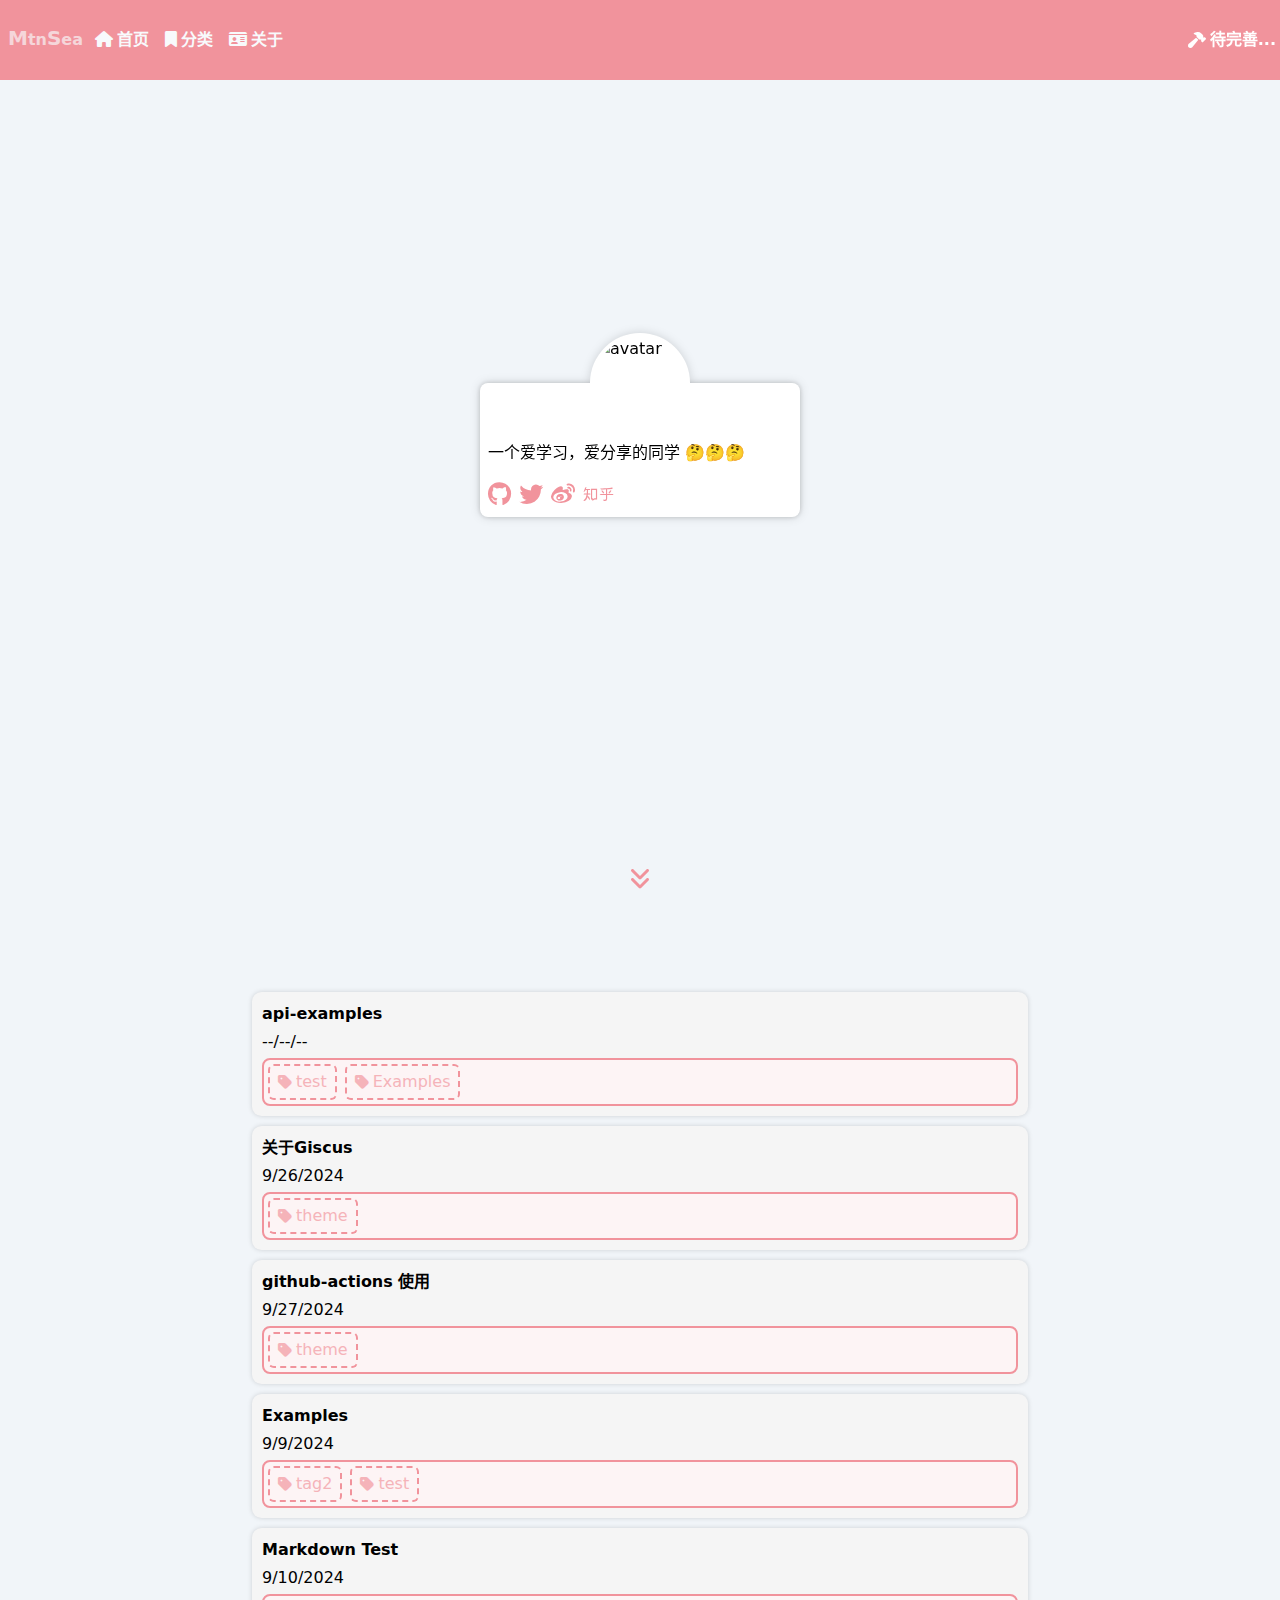
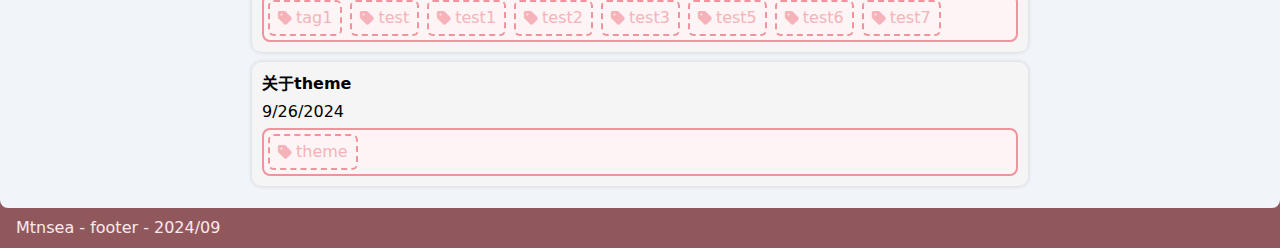
==== commit 107bf1ba: ":rocket: Auto Push" ====
--- a/index.html
+++ b/index.html
@@ -5,21 +5,21 @@
     <meta name="viewport" content="width=device-width,initial-scale=1">
     <title>Mtnsea·Blog</title>
     <meta name="description" content="A VitePress Theme">
-    <meta name="generator" content="VitePress v1.3.4">
-    <link rel="preload stylesheet" href="/assets/style.BN77vkA7.css" as="style">
+    <meta name="generator" content="VitePress v1.4.1">
+    <link rel="preload stylesheet" href="/assets/style.Bc2F_bre.css" as="style">
     
-    <script type="module" src="/assets/app.DhQ5_-D1.js"></script>
-    <link rel="modulepreload" href="/assets/chunks/theme.D8EU1biJ.js">
-    <link rel="modulepreload" href="/assets/chunks/framework.C_E3gWJ1.js">
-    <link rel="modulepreload" href="/assets/index.md.BXO9sP-Q.lean.js">
+    <script type="module" src="/assets/app.CPBHPRKY.js"></script>
+    <link rel="modulepreload" href="/assets/chunks/theme.D-fCulqq.js">
+    <link rel="modulepreload" href="/assets/chunks/framework.BqRd3cvK.js">
+    <link rel="modulepreload" href="/assets/index.md.Dp18MMkS.lean.js">
     <link rel="icon" href="/code.ico">
     <link rel="stylesheet" href="https://cdn.bootcdn.net/ajax/libs/font-awesome/6.4.2/css/all.min.css">
     <script id="check-dark-mode">(()=>{const e=localStorage.getItem("vitepress-theme-appearance")||"auto",a=window.matchMedia("(prefers-color-scheme: dark)").matches;(!e||e==="auto"?a:e==="dark")&&document.documentElement.classList.add("dark")})();</script>
     <script id="check-mac-os">document.documentElement.classList.toggle("mac",/Mac|iPhone|iPod|iPad/i.test(navigator.platform));</script>
   </head>
   <body>
-    <div id="app"><div class="w-full overflow-x-hidden"><div class="loader-page fixed inset-0 flex z-50 items-center justify-center" data-v-30300e5c><div class="loader" data-v-30300e5c><div data-v-30300e5c><ul data-v-30300e5c><li data-v-30300e5c><svg fill="currentColor" viewBox="0 0 90 120" data-v-30300e5c><path d="M90,0 L90,120 L11,120 C4.92486775,120 0,115.075132 0,109 L0,11 C0,4.92486775 4.92486775,0 11,0 L90,0 Z M71.5,81 L18.5,81 C17.1192881,81 16,82.1192881 16,83.5 C16,84.8254834 17.0315359,85.9100387 18.3356243,85.9946823 L18.5,86 L71.5,86 C72.8807119,86 74,84.8807119 74,83.5 C74,82.1745166 72.9684641,81.0899613 71.6643757,81.0053177 L71.5,81 Z M71.5,57 L18.5,57 C17.1192881,57 16,58.1192881 16,59.5 C16,60.8254834 17.0315359,61.9100387 18.3356243,61.9946823 L18.5,62 L71.5,62 C72.8807119,62 74,60.8807119 74,59.5 C74,58.1192881 72.8807119,57 71.5,57 Z M71.5,33 L18.5,33 C17.1192881,33 16,34.1192881 16,35.5 C16,36.8254834 17.0315359,37.9100387 18.3356243,37.9946823 L18.5,38 L71.5,38 C72.8807119,38 74,36.8807119 74,35.5 C74,34.1192881 72.8807119,33 71.5,33 Z" data-v-30300e5c></path></svg></li><li data-v-30300e5c><svg fill="currentColor" viewBox="0 0 90 120" data-v-30300e5c><path d="M90,0 L90,120 L11,120 C4.92486775,120 0,115.075132 0,109 L0,11 C0,4.92486775 4.92486775,0 11,0 L90,0 Z M71.5,81 L18.5,81 C17.1192881,81 16,82.1192881 16,83.5 C16,84.8254834 17.0315359,85.9100387 18.3356243,85.9946823 L18.5,86 L71.5,86 C72.8807119,86 74,84.8807119 74,83.5 C74,82.1745166 72.9684641,81.0899613 71.6643757,81.0053177 L71.5,81 Z M71.5,57 L18.5,57 C17.1192881,57 16,58.1192881 16,59.5 C16,60.8254834 17.0315359,61.9100387 18.3356243,61.9946823 L18.5,62 L71.5,62 C72.8807119,62 74,60.8807119 74,59.5 C74,58.1192881 72.8807119,57 71.5,57 Z M71.5,33 L18.5,33 C17.1192881,33 16,34.1192881 16,35.5 C16,36.8254834 17.0315359,37.9100387 18.3356243,37.9946823 L18.5,38 L71.5,38 C72.8807119,38 74,36.8807119 74,35.5 C74,34.1192881 72.8807119,33 71.5,33 Z" data-v-30300e5c></path></svg></li><li data-v-30300e5c><svg fill="currentColor" viewBox="0 0 90 120" data-v-30300e5c><path d="M90,0 L90,120 L11,120 C4.92486775,120 0,115.075132 0,109 L0,11 C0,4.92486775 4.92486775,0 11,0 L90,0 Z M71.5,81 L18.5,81 C17.1192881,81 16,82.1192881 16,83.5 C16,84.8254834 17.0315359,85.9100387 18.3356243,85.9946823 L18.5,86 L71.5,86 C72.8807119,86 74,84.8807119 74,83.5 C74,82.1745166 72.9684641,81.0899613 71.6643757,81.0053177 L71.5,81 Z M71.5,57 L18.5,57 C17.1192881,57 16,58.1192881 16,59.5 C16,60.8254834 17.0315359,61.9100387 18.3356243,61.9946823 L18.5,62 L71.5,62 C72.8807119,62 74,60.8807119 74,59.5 C74,58.1192881 72.8807119,57 71.5,57 Z M71.5,33 L18.5,33 C17.1192881,33 16,34.1192881 16,35.5 C16,36.8254834 17.0315359,37.9100387 18.3356243,37.9946823 L18.5,38 L71.5,38 C72.8807119,38 74,36.8807119 74,35.5 C74,34.1192881 72.8807119,33 71.5,33 Z" data-v-30300e5c></path></svg></li><li data-v-30300e5c><svg fill="currentColor" viewBox="0 0 90 120" data-v-30300e5c><path d="M90,0 L90,120 L11,120 C4.92486775,120 0,115.075132 0,109 L0,11 C0,4.92486775 4.92486775,0 11,0 L90,0 Z M71.5,81 L18.5,81 C17.1192881,81 16,82.1192881 16,83.5 C16,84.8254834 17.0315359,85.9100387 18.3356243,85.9946823 L18.5,86 L71.5,86 C72.8807119,86 74,84.8807119 74,83.5 C74,82.1745166 72.9684641,81.0899613 71.6643757,81.0053177 L71.5,81 Z M71.5,57 L18.5,57 C17.1192881,57 16,58.1192881 16,59.5 C16,60.8254834 17.0315359,61.9100387 18.3356243,61.9946823 L18.5,62 L71.5,62 C72.8807119,62 74,60.8807119 74,59.5 C74,58.1192881 72.8807119,57 71.5,57 Z M71.5,33 L18.5,33 C17.1192881,33 16,34.1192881 16,35.5 C16,36.8254834 17.0315359,37.9100387 18.3356243,37.9946823 L18.5,38 L71.5,38 C72.8807119,38 74,36.8807119 74,35.5 C74,34.1192881 72.8807119,33 71.5,33 Z" data-v-30300e5c></path></svg></li><li data-v-30300e5c><svg fill="currentColor" viewBox="0 0 90 120" data-v-30300e5c><path d="M90,0 L90,120 L11,120 C4.92486775,120 0,115.075132 0,109 L0,11 C0,4.92486775 4.92486775,0 11,0 L90,0 Z M71.5,81 L18.5,81 C17.1192881,81 16,82.1192881 16,83.5 C16,84.8254834 17.0315359,85.9100387 18.3356243,85.9946823 L18.5,86 L71.5,86 C72.8807119,86 74,84.8807119 74,83.5 C74,82.1745166 72.9684641,81.0899613 71.6643757,81.0053177 L71.5,81 Z M71.5,57 L18.5,57 C17.1192881,57 16,58.1192881 16,59.5 C16,60.8254834 17.0315359,61.9100387 18.3356243,61.9946823 L18.5,62 L71.5,62 C72.8807119,62 74,60.8807119 74,59.5 C74,58.1192881 72.8807119,57 71.5,57 Z M71.5,33 L18.5,33 C17.1192881,33 16,34.1192881 16,35.5 C16,36.8254834 17.0315359,37.9100387 18.3356243,37.9946823 L18.5,38 L71.5,38 C72.8807119,38 74,36.8807119 74,35.5 C74,34.1192881 72.8807119,33 71.5,33 Z" data-v-30300e5c></path></svg></li><li data-v-30300e5c><svg fill="currentColor" viewBox="0 0 90 120" data-v-30300e5c><path d="M90,0 L90,120 L11,120 C4.92486775,120 0,115.075132 0,109 L0,11 C0,4.92486775 4.92486775,0 11,0 L90,0 Z M71.5,81 L18.5,81 C17.1192881,81 16,82.1192881 16,83.5 C16,84.8254834 17.0315359,85.9100387 18.3356243,85.9946823 L18.5,86 L71.5,86 C72.8807119,86 74,84.8807119 74,83.5 C74,82.1745166 72.9684641,81.0899613 71.6643757,81.0053177 L71.5,81 Z M71.5,57 L18.5,57 C17.1192881,57 16,58.1192881 16,59.5 C16,60.8254834 17.0315359,61.9100387 18.3356243,61.9946823 L18.5,62 L71.5,62 C72.8807119,62 74,60.8807119 74,59.5 C74,58.1192881 72.8807119,57 71.5,57 Z M71.5,33 L18.5,33 C17.1192881,33 16,34.1192881 16,35.5 C16,36.8254834 17.0315359,37.9100387 18.3356243,37.9946823 L18.5,38 L71.5,38 C72.8807119,38 74,36.8807119 74,35.5 C74,34.1192881 72.8807119,33 71.5,33 Z" data-v-30300e5c></path></svg></li></ul></div><span class="loader-text" data-v-30300e5c>Loading...</span></div></div><header class="header flex items-center" data-v-6a8b02d9><div class="fixed top-0 right-1 text-white flex items-center" data-v-6a8b02d9><i class="fa-solid fa-hammer mr-1" data-v-6a8b02d9></i><span data-v-6a8b02d9>待完善...</span></div><nav id="desktop-menu" class="w-full h-full" data-v-6a8b02d9><a class="px-2 text-slate-50" href="/" data-v-6a8b02d9><div data-v-6a8b02d9><span class="text-xl" data-v-6a8b02d9>M</span>tn<span class="text-xl" data-v-6a8b02d9>S</span>ea</div></a><ul class="flex flex-row gap-2" data-v-6a8b02d9><!--[--><li class="" data-v-6a8b02d9><a class="mx-1 text-slate-50" href="/" data-v-6a8b02d9><i class="fa-house mr-1 fa-solid" data-v-6a8b02d9></i><span data-v-6a8b02d9>首页</span></a></li><li class="" data-v-6a8b02d9><a class="mx-1 text-slate-50" href="/categories/" data-v-6a8b02d9><i class="fa-bookmark mr-1 fa-solid" data-v-6a8b02d9></i><span data-v-6a8b02d9>分类</span></a></li><li class="" data-v-6a8b02d9><a class="mx-1 text-slate-50" href="/about/" data-v-6a8b02d9><i class="fa-id-card mr-1 fa-solid" data-v-6a8b02d9></i><span data-v-6a8b02d9>关于</span></a></li><!--]--></ul></nav><nav id="mobile-menu" class="w-full h-full relative mx-5" data-v-6a8b02d9><div class="menu-icon" data-v-6a8b02d9><div class="burger" data-v-6a8b02d9><span data-v-6a8b02d9></span><span data-v-6a8b02d9></span><span data-v-6a8b02d9></span></div></div><div class="mx-auto" data-v-6a8b02d9><a class="inline-block px-2 h-full font-bold text-slate-50" href="/" data-v-6a8b02d9><span data-v-6a8b02d9>Mtnsea·Blog</span></a></div></nav><!----></header><main data-v-78a12109><!--[--><div class="welcome-section relative" data-v-1775bcc2><div class="absolute inset-0" data-v-1775bcc2><div class="author-card rounded-lg absolute left-1/2 top-1/2 -translate-x-1/2 -translate-y-1/2" data-v-1775bcc2><div class="avatar-div" data-v-1775bcc2><div class="author-avatar overflow-hidden p-1" data-v-1775bcc2><img class="w-full h-full rounded-[50%]" src="/assets/avatar.C8fqxqYC.png" alt="avatar" data-v-1775bcc2></div></div><div class="p-2 overflow-hidden rounded-b-lg" data-v-1775bcc2> 123 </div></div></div><div class="absolute bottom-[10px] left-1/2 width-[26px] -translate-x-1/2" data-v-1775bcc2><svg viewBox="0 0 1024 1024" xmlns="http://www.w3.org/2000/svg" width="24" height="24" data-v-1775bcc2><path class="angles-path" d="M511.975 960c-16.376 0-32.76-6.25-45.24-18.75l-320-320c-25-25-25-65.5 0-90.5s65.5-25 90.5 0L511.975 805.6l274.8-274.8c25-25 65.5-25 90.5 0s25 65.5 0 90.5l-320 320C544.775 953.8 528.375 960 511.975 960z" data-v-1775bcc2></path><path class="angles-path" d="M511.975 576c-16.4 0-32.8-6.2-45.2-18.8l-320-320c-25-25-25-65.5 0-90.5s65.5-25 90.5 0L511.975 421.6 786.775 146.8c25-25 65.5-25 90.5 0s25 65.5 0 90.5l-320 320C544.775 569.8 528.375 576 511.975 576z" data-v-1775bcc2></path></svg></div></div><section class="page-full" data-v-1775bcc2><div class="p-3" data-v-1775bcc2><!--[--><div class="post-card select-none" id="/posts/api-examples.html" data-v-1775bcc2 data-v-c1b085b3><h3 class="post-title cursor-pointer" data-v-c1b085b3><span class="relative pb-1" data-v-c1b085b3>api-examples</span></h3><p class="cursor-default py-1" data-v-c1b085b3>--/--/--</p><div class="tags-box flex p-1" data-v-c1b085b3><div class="flex-1" data-v-c1b085b3>TAGS</div><div class="flex-auto flex items-center gap-1 flex-wrap" data-v-c1b085b3><!--[--><div class="tag cursor-pointer flex items-center gap-1 px-2 py-1 rounded-md" data-v-c1b085b3><i class="fa-solid fa-tag" data-v-c1b085b3></i><span data-v-c1b085b3>test</span></div><div class="tag cursor-pointer flex items-center gap-1 px-2 py-1 rounded-md" data-v-c1b085b3><i class="fa-solid fa-tag" data-v-c1b085b3></i><span data-v-c1b085b3>Examples</span></div><!--]--></div></div></div><div class="post-card select-none" id="/posts/giscus.html" data-v-1775bcc2 data-v-c1b085b3><h3 class="post-title cursor-pointer" data-v-c1b085b3><span class="relative pb-1" data-v-c1b085b3>关于Giscus</span></h3><p class="cursor-default py-1" data-v-c1b085b3>9/26/2024</p><div class="tags-box flex p-1" data-v-c1b085b3><div class="flex-1" data-v-c1b085b3>TAGS</div><div class="flex-auto flex items-center gap-1 flex-wrap" data-v-c1b085b3><!--[--><div class="tag cursor-pointer flex items-center gap-1 px-2 py-1 rounded-md" data-v-c1b085b3><i class="fa-solid fa-tag" data-v-c1b085b3></i><span data-v-c1b085b3>theme</span></div><!--]--></div></div></div><div class="post-card select-none" id="/posts/github-actions.html" data-v-1775bcc2 data-v-c1b085b3><h3 class="post-title cursor-pointer" data-v-c1b085b3><span class="relative pb-1" data-v-c1b085b3>github-actions 使用</span></h3><p class="cursor-default py-1" data-v-c1b085b3>9/27/2024</p><div class="tags-box flex p-1" data-v-c1b085b3><div class="flex-1" data-v-c1b085b3>TAGS</div><div class="flex-auto flex items-center gap-1 flex-wrap" data-v-c1b085b3><!--[--><div class="tag cursor-pointer flex items-center gap-1 px-2 py-1 rounded-md" data-v-c1b085b3><i class="fa-solid fa-tag" data-v-c1b085b3></i><span data-v-c1b085b3>theme</span></div><!--]--></div></div></div><div class="post-card select-none" id="/posts/markdown-examples.html" data-v-1775bcc2 data-v-c1b085b3><h3 class="post-title cursor-pointer" data-v-c1b085b3><span class="relative pb-1" data-v-c1b085b3>Examples</span></h3><p class="cursor-default py-1" data-v-c1b085b3>9/9/2024</p><div class="tags-box flex p-1" data-v-c1b085b3><div class="flex-1" data-v-c1b085b3>TAGS</div><div class="flex-auto flex items-center gap-1 flex-wrap" data-v-c1b085b3><!--[--><div class="tag cursor-pointer flex items-center gap-1 px-2 py-1 rounded-md" data-v-c1b085b3><i class="fa-solid fa-tag" data-v-c1b085b3></i><span data-v-c1b085b3>tag2</span></div><div class="tag cursor-pointer flex items-center gap-1 px-2 py-1 rounded-md" data-v-c1b085b3><i class="fa-solid fa-tag" data-v-c1b085b3></i><span data-v-c1b085b3>test</span></div><!--]--></div></div></div><div class="post-card select-none" id="/posts/markdown-test.html" data-v-1775bcc2 data-v-c1b085b3><h3 class="post-title cursor-pointer" data-v-c1b085b3><span class="relative pb-1" data-v-c1b085b3>Markdown Test</span></h3><p class="cursor-default py-1" data-v-c1b085b3>9/10/2024</p><div class="tags-box flex p-1" data-v-c1b085b3><div class="flex-1" data-v-c1b085b3>TAGS</div><div class="flex-auto flex items-center gap-1 flex-wrap" data-v-c1b085b3><!--[--><div class="tag cursor-pointer flex items-center gap-1 px-2 py-1 rounded-md" data-v-c1b085b3><i class="fa-solid fa-tag" data-v-c1b085b3></i><span data-v-c1b085b3>tag1</span></div><div class="tag cursor-pointer flex items-center gap-1 px-2 py-1 rounded-md" data-v-c1b085b3><i class="fa-solid fa-tag" data-v-c1b085b3></i><span data-v-c1b085b3>test</span></div><!--]--></div></div></div><div class="post-card select-none" id="/posts/theme.html" data-v-1775bcc2 data-v-c1b085b3><h3 class="post-title cursor-pointer" data-v-c1b085b3><span class="relative pb-1" data-v-c1b085b3>关于theme</span></h3><p class="cursor-default py-1" data-v-c1b085b3>9/26/2024</p><div class="tags-box flex p-1" data-v-c1b085b3><div class="flex-1" data-v-c1b085b3>TAGS</div><div class="flex-auto flex items-center gap-1 flex-wrap" data-v-c1b085b3><!--[--><div class="tag cursor-pointer flex items-center gap-1 px-2 py-1 rounded-md" data-v-c1b085b3><i class="fa-solid fa-tag" data-v-c1b085b3></i><span data-v-c1b085b3>theme</span></div><!--]--></div></div></div><!--]--></div></section><!--]--></main><footer><p class="footer-text">Mtnsea - footer - 2024/09</p></footer></div></div>
-    <script>window.__VP_HASH_MAP__=JSON.parse("{\"about_index.md\":\"CnnL35XX\",\"categories_index.md\":\"A1IaU4AB\",\"index.md\":\"BXO9sP-Q\",\"posts_api-examples.md\":\"DVYgZ5ZE\",\"posts_giscus.md\":\"BLiao5JH\",\"posts_github-actions.md\":\"D317H74W\",\"posts_markdown-examples.md\":\"PgbRFiHo\",\"posts_markdown-test.md\":\"BO2d3xsM\",\"posts_theme.md\":\"CwDtFGOv\",\"readme.md\":\"BDEPO2P8\"}");window.__VP_SITE_DATA__=JSON.parse("{\"lang\":\"zh-CN\",\"dir\":\"ltr\",\"title\":\"Mtnsea·Blog\",\"description\":\"A VitePress Theme\",\"base\":\"/\",\"head\":[],\"router\":{\"prefetchLinks\":true},\"appearance\":true,\"themeConfig\":{\"giscus\":true,\"menuList\":[{\"text\":\"首页\",\"icon\":\"house\",\"link\":\"\"},{\"text\":\"分类\",\"icon\":\"bookmark\",\"link\":\"categories/\"},{\"text\":\"关于\",\"icon\":\"id-card\",\"link\":\"about/\"}],\"aboutMe\":{\"name\":\"Mtnsea\",\"desc\":\"一个爱学习，爱分享，爱分享的人。\",\"avatar\":\"/avatar.jpg\",\"social\":[{\"icon\":\"github\",\"link\":\"https://github.com/mtnsea\"},{\"icon\":\"twitter\",\"link\":\"https://twitter.com\"},{\"icon\":\"weibo\",\"link\":\"https://weibo.com\"},{\"icon\":\"zhihu\",\"link\":\"https://www.zhihu.com\"}]},\"footer\":{\"text\":\"Mtnsea - footer - 2024/09\"}},\"locales\":{},\"scrollOffset\":134,\"cleanUrls\":false}");</script>
+    <div id="app"><div class="w-full overflow-x-hidden"><div class="loader-page fixed inset-0 flex z-50 items-center justify-center" data-v-6498b409><div class="loader" data-v-6498b409><div data-v-6498b409><ul data-v-6498b409><li data-v-6498b409><svg fill="currentColor" viewBox="0 0 90 120" data-v-6498b409><path d="M90,0 L90,120 L11,120 C4.92486775,120 0,115.075132 0,109 L0,11 C0,4.92486775 4.92486775,0 11,0 L90,0 Z M71.5,81 L18.5,81 C17.1192881,81 16,82.1192881 16,83.5 C16,84.8254834 17.0315359,85.9100387 18.3356243,85.9946823 L18.5,86 L71.5,86 C72.8807119,86 74,84.8807119 74,83.5 C74,82.1745166 72.9684641,81.0899613 71.6643757,81.0053177 L71.5,81 Z M71.5,57 L18.5,57 C17.1192881,57 16,58.1192881 16,59.5 C16,60.8254834 17.0315359,61.9100387 18.3356243,61.9946823 L18.5,62 L71.5,62 C72.8807119,62 74,60.8807119 74,59.5 C74,58.1192881 72.8807119,57 71.5,57 Z M71.5,33 L18.5,33 C17.1192881,33 16,34.1192881 16,35.5 C16,36.8254834 17.0315359,37.9100387 18.3356243,37.9946823 L18.5,38 L71.5,38 C72.8807119,38 74,36.8807119 74,35.5 C74,34.1192881 72.8807119,33 71.5,33 Z" data-v-6498b409></path></svg></li><li data-v-6498b409><svg fill="currentColor" viewBox="0 0 90 120" data-v-6498b409><path d="M90,0 L90,120 L11,120 C4.92486775,120 0,115.075132 0,109 L0,11 C0,4.92486775 4.92486775,0 11,0 L90,0 Z M71.5,81 L18.5,81 C17.1192881,81 16,82.1192881 16,83.5 C16,84.8254834 17.0315359,85.9100387 18.3356243,85.9946823 L18.5,86 L71.5,86 C72.8807119,86 74,84.8807119 74,83.5 C74,82.1745166 72.9684641,81.0899613 71.6643757,81.0053177 L71.5,81 Z M71.5,57 L18.5,57 C17.1192881,57 16,58.1192881 16,59.5 C16,60.8254834 17.0315359,61.9100387 18.3356243,61.9946823 L18.5,62 L71.5,62 C72.8807119,62 74,60.8807119 74,59.5 C74,58.1192881 72.8807119,57 71.5,57 Z M71.5,33 L18.5,33 C17.1192881,33 16,34.1192881 16,35.5 C16,36.8254834 17.0315359,37.9100387 18.3356243,37.9946823 L18.5,38 L71.5,38 C72.8807119,38 74,36.8807119 74,35.5 C74,34.1192881 72.8807119,33 71.5,33 Z" data-v-6498b409></path></svg></li><li data-v-6498b409><svg fill="currentColor" viewBox="0 0 90 120" data-v-6498b409><path d="M90,0 L90,120 L11,120 C4.92486775,120 0,115.075132 0,109 L0,11 C0,4.92486775 4.92486775,0 11,0 L90,0 Z M71.5,81 L18.5,81 C17.1192881,81 16,82.1192881 16,83.5 C16,84.8254834 17.0315359,85.9100387 18.3356243,85.9946823 L18.5,86 L71.5,86 C72.8807119,86 74,84.8807119 74,83.5 C74,82.1745166 72.9684641,81.0899613 71.6643757,81.0053177 L71.5,81 Z M71.5,57 L18.5,57 C17.1192881,57 16,58.1192881 16,59.5 C16,60.8254834 17.0315359,61.9100387 18.3356243,61.9946823 L18.5,62 L71.5,62 C72.8807119,62 74,60.8807119 74,59.5 C74,58.1192881 72.8807119,57 71.5,57 Z M71.5,33 L18.5,33 C17.1192881,33 16,34.1192881 16,35.5 C16,36.8254834 17.0315359,37.9100387 18.3356243,37.9946823 L18.5,38 L71.5,38 C72.8807119,38 74,36.8807119 74,35.5 C74,34.1192881 72.8807119,33 71.5,33 Z" data-v-6498b409></path></svg></li><li data-v-6498b409><svg fill="currentColor" viewBox="0 0 90 120" data-v-6498b409><path d="M90,0 L90,120 L11,120 C4.92486775,120 0,115.075132 0,109 L0,11 C0,4.92486775 4.92486775,0 11,0 L90,0 Z M71.5,81 L18.5,81 C17.1192881,81 16,82.1192881 16,83.5 C16,84.8254834 17.0315359,85.9100387 18.3356243,85.9946823 L18.5,86 L71.5,86 C72.8807119,86 74,84.8807119 74,83.5 C74,82.1745166 72.9684641,81.0899613 71.6643757,81.0053177 L71.5,81 Z M71.5,57 L18.5,57 C17.1192881,57 16,58.1192881 16,59.5 C16,60.8254834 17.0315359,61.9100387 18.3356243,61.9946823 L18.5,62 L71.5,62 C72.8807119,62 74,60.8807119 74,59.5 C74,58.1192881 72.8807119,57 71.5,57 Z M71.5,33 L18.5,33 C17.1192881,33 16,34.1192881 16,35.5 C16,36.8254834 17.0315359,37.9100387 18.3356243,37.9946823 L18.5,38 L71.5,38 C72.8807119,38 74,36.8807119 74,35.5 C74,34.1192881 72.8807119,33 71.5,33 Z" data-v-6498b409></path></svg></li><li data-v-6498b409><svg fill="currentColor" viewBox="0 0 90 120" data-v-6498b409><path d="M90,0 L90,120 L11,120 C4.92486775,120 0,115.075132 0,109 L0,11 C0,4.92486775 4.92486775,0 11,0 L90,0 Z M71.5,81 L18.5,81 C17.1192881,81 16,82.1192881 16,83.5 C16,84.8254834 17.0315359,85.9100387 18.3356243,85.9946823 L18.5,86 L71.5,86 C72.8807119,86 74,84.8807119 74,83.5 C74,82.1745166 72.9684641,81.0899613 71.6643757,81.0053177 L71.5,81 Z M71.5,57 L18.5,57 C17.1192881,57 16,58.1192881 16,59.5 C16,60.8254834 17.0315359,61.9100387 18.3356243,61.9946823 L18.5,62 L71.5,62 C72.8807119,62 74,60.8807119 74,59.5 C74,58.1192881 72.8807119,57 71.5,57 Z M71.5,33 L18.5,33 C17.1192881,33 16,34.1192881 16,35.5 C16,36.8254834 17.0315359,37.9100387 18.3356243,37.9946823 L18.5,38 L71.5,38 C72.8807119,38 74,36.8807119 74,35.5 C74,34.1192881 72.8807119,33 71.5,33 Z" data-v-6498b409></path></svg></li><li data-v-6498b409><svg fill="currentColor" viewBox="0 0 90 120" data-v-6498b409><path d="M90,0 L90,120 L11,120 C4.92486775,120 0,115.075132 0,109 L0,11 C0,4.92486775 4.92486775,0 11,0 L90,0 Z M71.5,81 L18.5,81 C17.1192881,81 16,82.1192881 16,83.5 C16,84.8254834 17.0315359,85.9100387 18.3356243,85.9946823 L18.5,86 L71.5,86 C72.8807119,86 74,84.8807119 74,83.5 C74,82.1745166 72.9684641,81.0899613 71.6643757,81.0053177 L71.5,81 Z M71.5,57 L18.5,57 C17.1192881,57 16,58.1192881 16,59.5 C16,60.8254834 17.0315359,61.9100387 18.3356243,61.9946823 L18.5,62 L71.5,62 C72.8807119,62 74,60.8807119 74,59.5 C74,58.1192881 72.8807119,57 71.5,57 Z M71.5,33 L18.5,33 C17.1192881,33 16,34.1192881 16,35.5 C16,36.8254834 17.0315359,37.9100387 18.3356243,37.9946823 L18.5,38 L71.5,38 C72.8807119,38 74,36.8807119 74,35.5 C74,34.1192881 72.8807119,33 71.5,33 Z" data-v-6498b409></path></svg></li></ul></div><span class="loader-text" data-v-6498b409>Loading...</span></div></div><header class="header flex items-center" data-v-6a8b02d9><div class="fixed top-0 right-1 text-white flex items-center" data-v-6a8b02d9><i class="fa-solid fa-hammer mr-1" data-v-6a8b02d9></i><span data-v-6a8b02d9>待完善...</span></div><nav id="desktop-menu" class="w-full h-full" data-v-6a8b02d9><a class="px-2 text-slate-50" href="/" data-v-6a8b02d9><div data-v-6a8b02d9><span class="text-xl" data-v-6a8b02d9>M</span>tn<span class="text-xl" data-v-6a8b02d9>S</span>ea</div></a><ul class="flex flex-row gap-2" data-v-6a8b02d9><!--[--><li class="" data-v-6a8b02d9><a class="mx-1 text-slate-50" href="/" data-v-6a8b02d9><i class="fa-house mr-1 fa-solid" data-v-6a8b02d9></i><span data-v-6a8b02d9>首页</span></a></li><li class="" data-v-6a8b02d9><a class="mx-1 text-slate-50" href="/categories/" data-v-6a8b02d9><i class="fa-bookmark mr-1 fa-solid" data-v-6a8b02d9></i><span data-v-6a8b02d9>分类</span></a></li><li class="" data-v-6a8b02d9><a class="mx-1 text-slate-50" href="/about/" data-v-6a8b02d9><i class="fa-id-card mr-1 fa-solid" data-v-6a8b02d9></i><span data-v-6a8b02d9>关于</span></a></li><!--]--></ul></nav><nav id="mobile-menu" class="w-full h-full relative mx-5" data-v-6a8b02d9><div class="menu-icon" data-v-6a8b02d9><div class="burger" data-v-6a8b02d9><span data-v-6a8b02d9></span><span data-v-6a8b02d9></span><span data-v-6a8b02d9></span></div></div><div class="mx-auto" data-v-6a8b02d9><a class="inline-block px-2 h-full font-bold text-slate-50" href="/" data-v-6a8b02d9><span data-v-6a8b02d9>Mtnsea·Blog</span></a></div></nav><!----></header><main data-v-78a12109><!--[--><div class="welcome-section relative" data-v-97992d37><div class="absolute inset-0" data-v-97992d37><div class="author-card rounded-lg absolute left-1/2 top-1/2 -translate-x-1/2 -translate-y-1/2" data-v-97992d37><div class="avatar-div" data-v-97992d37><div class="author-avatar overflow-hidden p-1" data-v-97992d37><img class="w-full h-full rounded-[50%]" src="/assets/avatar.C8fqxqYC.png" alt="avatar" data-v-97992d37></div></div><div class="p-2 overflow-hidden rounded-b-lg" data-v-97992d37>一个爱学习，爱分享的同学 🤔🤔🤔</div><div class="social-div" data-v-97992d37><div class="social-icons flex gap-2 items-center px-2 py-1" data-v-97992d37><!--[--><a href="https://github.com/mtnsea" target="_blank" data-v-97992d37><i class="fa-brands fa-github" data-v-97992d37></i></a><a href="https://twitter.com" target="_blank" data-v-97992d37><i class="fa-brands fa-twitter" data-v-97992d37></i></a><a href="https://weibo.com" target="_blank" data-v-97992d37><i class="fa-brands fa-weibo" data-v-97992d37></i></a><a href="https://www.zhihu.com" target="_blank" data-v-97992d37><i class="fa-brands fa-zhihu" data-v-97992d37></i></a><!--]--></div></div></div></div><div class="absolute bottom-[10px] left-1/2 width-[26px] -translate-x-1/2" data-v-97992d37><svg viewBox="0 0 1024 1024" xmlns="http://www.w3.org/2000/svg" width="24" height="24" data-v-97992d37><path class="angles-path" d="M511.975 960c-16.376 0-32.76-6.25-45.24-18.75l-320-320c-25-25-25-65.5 0-90.5s65.5-25 90.5 0L511.975 805.6l274.8-274.8c25-25 65.5-25 90.5 0s25 65.5 0 90.5l-320 320C544.775 953.8 528.375 960 511.975 960z" data-v-97992d37></path><path class="angles-path" d="M511.975 576c-16.4 0-32.8-6.2-45.2-18.8l-320-320c-25-25-25-65.5 0-90.5s65.5-25 90.5 0L511.975 421.6 786.775 146.8c25-25 65.5-25 90.5 0s25 65.5 0 90.5l-320 320C544.775 569.8 528.375 576 511.975 576z" data-v-97992d37></path></svg></div></div><section class="page-full" data-v-97992d37><div class="p-3" data-v-97992d37><!--[--><div class="post-card select-none" id="/posts/api-examples.html" data-v-97992d37 data-v-74bbafa2><h3 class="post-title cursor-pointer" data-v-74bbafa2><span class="relative pb-1" data-v-74bbafa2>api-examples</span></h3><p class="cursor-default py-1" data-v-74bbafa2>--/--/--</p><div class="tags-box flex items-center gap-2 flex-wrap p-1" data-v-74bbafa2><!--[--><div class="tag cursor-pointer flex items-center gap-1 px-2 py-1 rounded-md" data-v-74bbafa2><i class="fa-solid fa-tag" data-v-74bbafa2></i><span data-v-74bbafa2>test</span></div><div class="tag cursor-pointer flex items-center gap-1 px-2 py-1 rounded-md" data-v-74bbafa2><i class="fa-solid fa-tag" data-v-74bbafa2></i><span data-v-74bbafa2>Examples</span></div><!--]--></div></div><div class="post-card select-none" id="/posts/giscus.html" data-v-97992d37 data-v-74bbafa2><h3 class="post-title cursor-pointer" data-v-74bbafa2><span class="relative pb-1" data-v-74bbafa2>关于Giscus</span></h3><p class="cursor-default py-1" data-v-74bbafa2>9/26/2024</p><div class="tags-box flex items-center gap-2 flex-wrap p-1" data-v-74bbafa2><!--[--><div class="tag cursor-pointer flex items-center gap-1 px-2 py-1 rounded-md" data-v-74bbafa2><i class="fa-solid fa-tag" data-v-74bbafa2></i><span data-v-74bbafa2>theme</span></div><!--]--></div></div><div class="post-card select-none" id="/posts/github-actions.html" data-v-97992d37 data-v-74bbafa2><h3 class="post-title cursor-pointer" data-v-74bbafa2><span class="relative pb-1" data-v-74bbafa2>github-actions 使用</span></h3><p class="cursor-default py-1" data-v-74bbafa2>9/27/2024</p><div class="tags-box flex items-center gap-2 flex-wrap p-1" data-v-74bbafa2><!--[--><div class="tag cursor-pointer flex items-center gap-1 px-2 py-1 rounded-md" data-v-74bbafa2><i class="fa-solid fa-tag" data-v-74bbafa2></i><span data-v-74bbafa2>theme</span></div><!--]--></div></div><div class="post-card select-none" id="/posts/markdown-examples.html" data-v-97992d37 data-v-74bbafa2><h3 class="post-title cursor-pointer" data-v-74bbafa2><span class="relative pb-1" data-v-74bbafa2>Examples</span></h3><p class="cursor-default py-1" data-v-74bbafa2>9/9/2024</p><div class="tags-box flex items-center gap-2 flex-wrap p-1" data-v-74bbafa2><!--[--><div class="tag cursor-pointer flex items-center gap-1 px-2 py-1 rounded-md" data-v-74bbafa2><i class="fa-solid fa-tag" data-v-74bbafa2></i><span data-v-74bbafa2>tag2</span></div><div class="tag cursor-pointer flex items-center gap-1 px-2 py-1 rounded-md" data-v-74bbafa2><i class="fa-solid fa-tag" data-v-74bbafa2></i><span data-v-74bbafa2>test</span></div><!--]--></div></div><div class="post-card select-none" id="/posts/markdown-test.html" data-v-97992d37 data-v-74bbafa2><h3 class="post-title cursor-pointer" data-v-74bbafa2><span class="relative pb-1" data-v-74bbafa2>Markdown Test</span></h3><p class="cursor-default py-1" data-v-74bbafa2>9/10/2024</p><div class="tags-box flex items-center gap-2 flex-wrap p-1" data-v-74bbafa2><!--[--><div class="tag cursor-pointer flex items-center gap-1 px-2 py-1 rounded-md" data-v-74bbafa2><i class="fa-solid fa-tag" data-v-74bbafa2></i><span data-v-74bbafa2>tag1</span></div><div class="tag cursor-pointer flex items-center gap-1 px-2 py-1 rounded-md" data-v-74bbafa2><i class="fa-solid fa-tag" data-v-74bbafa2></i><span data-v-74bbafa2>test</span></div><div class="tag cursor-pointer flex items-center gap-1 px-2 py-1 rounded-md" data-v-74bbafa2><i class="fa-solid fa-tag" data-v-74bbafa2></i><span data-v-74bbafa2>test1</span></div><div class="tag cursor-pointer flex items-center gap-1 px-2 py-1 rounded-md" data-v-74bbafa2><i class="fa-solid fa-tag" data-v-74bbafa2></i><span data-v-74bbafa2>test2</span></div><div class="tag cursor-pointer flex items-center gap-1 px-2 py-1 rounded-md" data-v-74bbafa2><i class="fa-solid fa-tag" data-v-74bbafa2></i><span data-v-74bbafa2>test3</span></div><div class="tag cursor-pointer flex items-center gap-1 px-2 py-1 rounded-md" data-v-74bbafa2><i class="fa-solid fa-tag" data-v-74bbafa2></i><span data-v-74bbafa2>test5</span></div><div class="tag cursor-pointer flex items-center gap-1 px-2 py-1 rounded-md" data-v-74bbafa2><i class="fa-solid fa-tag" data-v-74bbafa2></i><span data-v-74bbafa2>test6</span></div><div class="tag cursor-pointer flex items-center gap-1 px-2 py-1 rounded-md" data-v-74bbafa2><i class="fa-solid fa-tag" data-v-74bbafa2></i><span data-v-74bbafa2>test7</span></div><!--]--></div></div><div class="post-card select-none" id="/posts/theme.html" data-v-97992d37 data-v-74bbafa2><h3 class="post-title cursor-pointer" data-v-74bbafa2><span class="relative pb-1" data-v-74bbafa2>关于theme</span></h3><p class="cursor-default py-1" data-v-74bbafa2>9/26/2024</p><div class="tags-box flex items-center gap-2 flex-wrap p-1" data-v-74bbafa2><!--[--><div class="tag cursor-pointer flex items-center gap-1 px-2 py-1 rounded-md" data-v-74bbafa2><i class="fa-solid fa-tag" data-v-74bbafa2></i><span data-v-74bbafa2>theme</span></div><!--]--></div></div><!--]--></div></section><!--]--></main><footer><p class="footer-text">Mtnsea - footer - 2024/09</p></footer></div></div>
+    <script>window.__VP_HASH_MAP__=JSON.parse("{\"about_index.md\":\"Byv-KeOG\",\"categories_index.md\":\"CeCBtDFK\",\"index.md\":\"Dp18MMkS\",\"posts_api-examples.md\":\"DbizzCO5\",\"posts_giscus.md\":\"Bs2fG5Tt\",\"posts_github-actions.md\":\"BIN_tMvC\",\"posts_markdown-examples.md\":\"DxIfaSyy\",\"posts_markdown-test.md\":\"DsiQ8Mm5\",\"posts_theme.md\":\"BkVb5wDD\",\"readme.md\":\"CeDdLhM_\"}");window.__VP_SITE_DATA__=JSON.parse("{\"lang\":\"zh-CN\",\"dir\":\"ltr\",\"title\":\"Mtnsea·Blog\",\"description\":\"A VitePress Theme\",\"base\":\"/\",\"head\":[],\"router\":{\"prefetchLinks\":true},\"appearance\":true,\"themeConfig\":{\"giscus\":true,\"menuList\":[{\"text\":\"首页\",\"icon\":\"house\",\"link\":\"\"},{\"text\":\"分类\",\"icon\":\"bookmark\",\"link\":\"categories/\"},{\"text\":\"关于\",\"icon\":\"id-card\",\"link\":\"about/\"}],\"aboutMe\":{\"name\":\"Mtnsea\",\"desc\":\"一个爱学习，爱分享的同学 🤔🤔🤔\",\"avatar\":\"/avatar.jpg\",\"social\":[{\"icon\":\"github\",\"link\":\"https://github.com/mtnsea\"},{\"icon\":\"twitter\",\"link\":\"https://twitter.com\"},{\"icon\":\"weibo\",\"link\":\"https://weibo.com\"},{\"icon\":\"zhihu\",\"link\":\"https://www.zhihu.com\"}]},\"footer\":{\"text\":\"Mtnsea - footer - 2024/09\"}},\"locales\":{},\"scrollOffset\":134,\"cleanUrls\":false}");</script>
     
   </body>
 </html>--- a/assets/style.Bc2F_bre.css
+++ b/assets/style.Bc2F_bre.css
@@ -0,0 +1 @@
+._button_16klx_2{color:var(--color-main);padding:4px 8px;font-weight:700;overflow:hidden;border-radius:8px;border:3px solid var(--color-main-light-1);background:var(--color-main-light-5);transition:background-color .2s ease-in-out}._button_16klx_2:focus{background:var(--color-main-light-3)}header.header[data-v-6a8b02d9]{height:var(--header-height);position:fixed;top:0;left:0;right:0;z-index:1000;font-weight:700;line-height:var(--header-height);background:var(--color-main);transition:background .25s ease-out,top .25s ease-out,height .25s ease-out}header.header.hidden[data-v-6a8b02d9]{top:calc(0px - var(--header-height))}#mobile-menu .menu-icon[data-v-6a8b02d9]{color:#fff;position:absolute;left:0;top:0;height:var(--header-height);display:flex;align-items:center}.mobile-menu-page[data-v-6a8b02d9]{position:fixed;top:var(--header-height);left:0;right:0;bottom:0;background-color:var(--color-main);color:#fff}.burger[data-v-6a8b02d9]{position:relative;width:20px;height:15px;background:transparent;cursor:pointer;display:block}.burger span[data-v-6a8b02d9]{display:block;position:absolute;height:2px;width:100%;background:#fff;border-radius:8px;opacity:1;left:0;transform:rotate(0);transition:.25s ease-in-out}.burger span[data-v-6a8b02d9]:nth-of-type(1){top:0;transform-origin:left center}.burger span[data-v-6a8b02d9]:nth-of-type(2){top:50%;transform:translateY(-50%);transform-origin:left center}.burger span[data-v-6a8b02d9]:nth-of-type(3){top:100%;transform-origin:left center;transform:translateY(-100%)}.burger.checked span[data-v-6a8b02d9]:nth-of-type(1){transform:rotate(45deg);top:0;left:5px}.burger.checked span[data-v-6a8b02d9]:nth-of-type(2){width:0%;opacity:0}.burger.checked span[data-v-6a8b02d9]:nth-of-type(3){transform:rotate(-45deg);top:14px;left:5px}section.content-page[data-v-7c88cff1]{max-width:var(--page-width);margin:0 auto;overflow:hidden}section.content-page .base-info[data-v-7c88cff1]{border-radius:.6em;overflow:hidden;background-color:#0000001a;border:2px dashed var(--color-main-light-3)}section.content-page .base-info .tag[data-v-7c88cff1]{color:var(--color-main);padding:0 4px;border-radius:4px;border:1px solid var(--color-main);background-color:var(--color-main-light-8)}.giscus-box[data-v-7c88cff1]{border-top:2px dashed var(--color-main-light-3)}p[data-v-ca03513e]{font-size:20px;font-weight:700;opacity:.55;text-align:center}.post-card[data-v-74bbafa2]{padding:10px;margin-bottom:10px;box-shadow:var(--box-shadow);border-radius:var(--border-radius);background-color:var(--post-bg-color)}.post-card .post-title[data-v-74bbafa2]{font-weight:600}.post-card .post-title:hover span[data-v-74bbafa2]:before{width:100%}.post-card .post-title span[data-v-74bbafa2]:before{content:"";position:absolute;bottom:0;left:0;height:4px;width:0%;border-radius:2px;background-color:var(--color-main);transition:width .25s ease-in-out}.post-card .tags-box[data-v-74bbafa2]{border-radius:.5em;border:2px solid var(--color-main);background-color:var(--color-main-light-9)}.post-card .tags-box .tag[data-v-74bbafa2]{background-color:var(--color-main-light-9);border-width:2px;border-style:dashed;border-color:var(--color-main);transition:background-color .25s ease-in-out;color:var(--color-main-light-3)}.post-card .tags-box .tag[data-v-74bbafa2]:hover{background-color:var(--color-main);color:#fff}.welcome-section[data-v-97992d37]{width:100vw;height:100vh}.welcome-section .author-card[data-v-97992d37]{--avatar-w: 100px;--avatar-h: var(--avatar-w);--author-bg-color: #fff;min-width:320px;filter:drop-shadow(var(--box-shadow));box-shadow:var(--box-shadow);background:var(--author-bg-color)}.welcome-section .author-card .avatar-div[data-v-97992d37]{position:relative;margin-bottom:50px}.welcome-section .author-card .avatar-div .author-avatar[data-v-97992d37]{position:absolute;top:0;left:50%;width:var(--avatar-w);height:var(--avatar-h);border-radius:50%;transform:translate(-50%,-50%);background-color:var(--author-bg-color)}.welcome-section .author-card .avatar-div .author-avatar img[data-v-97992d37]{transition:transform .85s ease-in-out}.welcome-section .author-card .avatar-div .author-avatar img[data-v-97992d37]:hover{transform:rotate(360deg)}.welcome-section .author-card .social-div[data-v-97992d37]{width:100%}.welcome-section .author-card .social-div .social-icons[data-v-97992d37]{font-size:24px}.welcome-section .author-card .social-div .social-icons a i[data-v-97992d37]{color:var(--color-main)}.welcome-section .angles-path[data-v-97992d37]{fill:var(--color-main);animation:angles-path 2.5s linear infinite}.welcome-section .angles-path[data-v-97992d37]:nth-child(1){animation-delay:1.75s}section[data-v-97992d37]{max-width:var(--page-width);margin:0 auto}.tag[data-v-47c247f8]{color:var(--color-main);border:3px solid var(--color-main-light-2);background-color:var(--color-main-light-9)}.tag[data-v-47c247f8]:hover{background-color:var(--color-main-light-5)}.tag.active[data-v-47c247f8]{color:#fff;background-color:var(--color-main-light-2)}main[data-v-78a12109]{border-bottom-right-radius:.5em;border-bottom-left-radius:.5em;overflow:hidden;position:relative;z-index:1;background-color:var(--bg-color)}footer{--p-top: 20px;position:relative;height:var(--footer-height);color:var(--color-main-light-8);background-color:var(--color-main-dark-4)}footer:before{content:"";position:absolute;top:calc(0px - var(--p-top));left:0;right:0;height:var(--p-top);background-color:var(--color-main-dark-4)}footer p.footer-text{margin:0 auto;padding:0 1rem;line-height:var(--footer-height)}.loader-page[data-v-6498b409]{background-color:var(--bg-color)}.grey{filter:grayscale(1)}*,:before,:after{--tw-border-spacing-x: 0;--tw-border-spacing-y: 0;--tw-translate-x: 0;--tw-translate-y: 0;--tw-rotate: 0;--tw-skew-x: 0;--tw-skew-y: 0;--tw-scale-x: 1;--tw-scale-y: 1;--tw-pan-x: ;--tw-pan-y: ;--tw-pinch-zoom: ;--tw-scroll-snap-strictness: proximity;--tw-gradient-from-position: ;--tw-gradient-via-position: ;--tw-gradient-to-position: ;--tw-ordinal: ;--tw-slashed-zero: ;--tw-numeric-figure: ;--tw-numeric-spacing: ;--tw-numeric-fraction: ;--tw-ring-inset: ;--tw-ring-offset-width: 0px;--tw-ring-offset-color: #fff;--tw-ring-color: rgb(59 130 246 / .5);--tw-ring-offset-shadow: 0 0 #0000;--tw-ring-shadow: 0 0 #0000;--tw-shadow: 0 0 #0000;--tw-shadow-colored: 0 0 #0000;--tw-blur: ;--tw-brightness: ;--tw-contrast: ;--tw-grayscale: ;--tw-hue-rotate: ;--tw-invert: ;--tw-saturate: ;--tw-sepia: ;--tw-drop-shadow: ;--tw-backdrop-blur: ;--tw-backdrop-brightness: ;--tw-backdrop-contrast: ;--tw-backdrop-grayscale: ;--tw-backdrop-hue-rotate: ;--tw-backdrop-invert: ;--tw-backdrop-opacity: ;--tw-backdrop-saturate: ;--tw-backdrop-sepia: ;--tw-contain-size: ;--tw-contain-layout: ;--tw-contain-paint: ;--tw-contain-style: }::backdrop{--tw-border-spacing-x: 0;--tw-border-spacing-y: 0;--tw-translate-x: 0;--tw-translate-y: 0;--tw-rotate: 0;--tw-skew-x: 0;--tw-skew-y: 0;--tw-scale-x: 1;--tw-scale-y: 1;--tw-pan-x: ;--tw-pan-y: ;--tw-pinch-zoom: ;--tw-scroll-snap-strictness: proximity;--tw-gradient-from-position: ;--tw-gradient-via-position: ;--tw-gradient-to-position: ;--tw-ordinal: ;--tw-slashed-zero: ;--tw-numeric-figure: ;--tw-numeric-spacing: ;--tw-numeric-fraction: ;--tw-ring-inset: ;--tw-ring-offset-width: 0px;--tw-ring-offset-color: #fff;--tw-ring-color: rgb(59 130 246 / .5);--tw-ring-offset-shadow: 0 0 #0000;--tw-ring-shadow: 0 0 #0000;--tw-shadow: 0 0 #0000;--tw-shadow-colored: 0 0 #0000;--tw-blur: ;--tw-brightness: ;--tw-contrast: ;--tw-grayscale: ;--tw-hue-rotate: ;--tw-invert: ;--tw-saturate: ;--tw-sepia: ;--tw-drop-shadow: ;--tw-backdrop-blur: ;--tw-backdrop-brightness: ;--tw-backdrop-contrast: ;--tw-backdrop-grayscale: ;--tw-backdrop-hue-rotate: ;--tw-backdrop-invert: ;--tw-backdrop-opacity: ;--tw-backdrop-saturate: ;--tw-backdrop-sepia: ;--tw-contain-size: ;--tw-contain-layout: ;--tw-contain-paint: ;--tw-contain-style: }*,:before,:after{box-sizing:border-box;border-width:0;border-style:solid;border-color:#e5e7eb}:before,:after{--tw-content: ""}html,:host{line-height:1.5;-webkit-text-size-adjust:100%;-moz-tab-size:4;-o-tab-size:4;tab-size:4;font-family:ui-sans-serif,system-ui,sans-serif,"Apple Color Emoji","Segoe UI Emoji",Segoe UI Symbol,"Noto Color Emoji";font-feature-settings:normal;font-variation-settings:normal;-webkit-tap-highlight-color:transparent}body{margin:0;line-height:inherit}hr{height:0;color:inherit;border-top-width:1px}abbr:where([title]){-webkit-text-decoration:underline dotted;text-decoration:underline dotted}h1,h2,h3,h4,h5,h6{font-size:inherit;font-weight:inherit}a{color:inherit;text-decoration:inherit}b,strong{font-weight:bolder}code,kbd,samp,pre{font-family:ui-monospace,SFMono-Regular,Menlo,Monaco,Consolas,Liberation Mono,Courier New,monospace;font-feature-settings:normal;font-variation-settings:normal;font-size:1em}small{font-size:80%}sub,sup{font-size:75%;line-height:0;position:relative;vertical-align:baseline}sub{bottom:-.25em}sup{top:-.5em}table{text-indent:0;border-color:inherit;border-collapse:collapse}button,input,optgroup,select,textarea{font-family:inherit;font-feature-settings:inherit;font-variation-settings:inherit;font-size:100%;font-weight:inherit;line-height:inherit;letter-spacing:inherit;color:inherit;margin:0;padding:0}button,select{text-transform:none}button,input:where([type=button]),input:where([type=reset]),input:where([type=submit]){-webkit-appearance:button;background-color:transparent;background-image:none}:-moz-focusring{outline:auto}:-moz-ui-invalid{box-shadow:none}progress{vertical-align:baseline}::-webkit-inner-spin-button,::-webkit-outer-spin-button{height:auto}[type=search]{-webkit-appearance:textfield;outline-offset:-2px}::-webkit-search-decoration{-webkit-appearance:none}::-webkit-file-upload-button{-webkit-appearance:button;font:inherit}summary{display:list-item}blockquote,dl,dd,h1,h2,h3,h4,h5,h6,hr,figure,p,pre{margin:0}fieldset{margin:0;padding:0}legend{padding:0}ol,ul,menu{list-style:none;margin:0;padding:0}dialog{padding:0}textarea{resize:vertical}input::-moz-placeholder,textarea::-moz-placeholder{opacity:1;color:#9ca3af}input::placeholder,textarea::placeholder{opacity:1;color:#9ca3af}button,[role=button]{cursor:pointer}:disabled{cursor:default}img,svg,video,canvas,audio,iframe,embed,object{display:block;vertical-align:middle}img,video{max-width:100%;height:auto}[hidden]:where(:not([hidden=until-found])){display:none}.container{width:100%}@media (min-width: 640px){.container{max-width:640px}}@media (min-width: 768px){.container{max-width:768px}}@media (min-width: 1024px){.container{max-width:1024px}}@media (min-width: 1280px){.container{max-width:1280px}}@media (min-width: 1536px){.container{max-width:1536px}}.fixed{position:fixed}.absolute{position:absolute}.relative{position:relative}.inset-0{top:0;right:0;bottom:0;left:0}.bottom-\[10px\]{bottom:10px}.left-1\/2{left:50%}.right-1{right:.25rem}.top-0{top:0}.top-1\/2{top:50%}.z-50{z-index:50}.mx-1{margin-left:.25rem;margin-right:.25rem}.mx-2{margin-left:.5rem;margin-right:.5rem}.mx-3{margin-left:.75rem;margin-right:.75rem}.mx-5{margin-left:1.25rem;margin-right:1.25rem}.mx-auto{margin-left:auto;margin-right:auto}.mr-1{margin-right:.25rem}.mt-2{margin-top:.5rem}.block{display:block}.inline-block{display:inline-block}.flex{display:flex}.hidden{display:none}.h-full{height:100%}.w-full{width:100%}.-translate-x-1\/2{--tw-translate-x: -50%;transform:translate(var(--tw-translate-x),var(--tw-translate-y)) rotate(var(--tw-rotate)) skew(var(--tw-skew-x)) skewY(var(--tw-skew-y)) scaleX(var(--tw-scale-x)) scaleY(var(--tw-scale-y))}.-translate-y-1\/2{--tw-translate-y: -50%;transform:translate(var(--tw-translate-x),var(--tw-translate-y)) rotate(var(--tw-rotate)) skew(var(--tw-skew-x)) skewY(var(--tw-skew-y)) scaleX(var(--tw-scale-x)) scaleY(var(--tw-scale-y))}.transform{transform:translate(var(--tw-translate-x),var(--tw-translate-y)) rotate(var(--tw-rotate)) skew(var(--tw-skew-x)) skewY(var(--tw-skew-y)) scaleX(var(--tw-scale-x)) scaleY(var(--tw-scale-y))}.cursor-default{cursor:default}.cursor-pointer{cursor:pointer}.select-none{-webkit-user-select:none;-moz-user-select:none;user-select:none}.flex-row{flex-direction:row}.flex-wrap{flex-wrap:wrap}.items-center{align-items:center}.justify-center{justify-content:center}.gap-1{gap:.25rem}.gap-2{gap:.5rem}.overflow-hidden{overflow:hidden}.overflow-x-hidden{overflow-x:hidden}.rounded-\[50\%\]{border-radius:50%}.rounded-lg{border-radius:.5rem}.rounded-md{border-radius:.375rem}.rounded-b-lg{border-bottom-right-radius:.5rem;border-bottom-left-radius:.5rem}.border{border-width:1px}.p-1{padding:.25rem}.p-2{padding:.5rem}.p-3{padding:.75rem}.px-2{padding-left:.5rem;padding-right:.5rem}.py-1{padding-top:.25rem;padding-bottom:.25rem}.pb-1{padding-bottom:.25rem}.pt-2{padding-top:.5rem}.text-center{text-align:center}.text-xl{font-size:1.25rem;line-height:1.75rem}.font-bold{font-weight:700}.text-slate-50{--tw-text-opacity: 1;color:rgb(248 250 252 / var(--tw-text-opacity))}.text-white{--tw-text-opacity: 1;color:rgb(255 255 255 / var(--tw-text-opacity))}.drop-shadow{--tw-drop-shadow: drop-shadow(0 1px 2px rgb(0 0 0 / .1)) drop-shadow(0 1px 1px rgb(0 0 0 / .06));filter:var(--tw-blur) var(--tw-brightness) var(--tw-contrast) var(--tw-grayscale) var(--tw-hue-rotate) var(--tw-invert) var(--tw-saturate) var(--tw-sepia) var(--tw-drop-shadow)}.grayscale{--tw-grayscale: grayscale(100%);filter:var(--tw-blur) var(--tw-brightness) var(--tw-contrast) var(--tw-grayscale) var(--tw-hue-rotate) var(--tw-invert) var(--tw-saturate) var(--tw-sepia) var(--tw-drop-shadow)}.filter{filter:var(--tw-blur) var(--tw-brightness) var(--tw-contrast) var(--tw-grayscale) var(--tw-hue-rotate) var(--tw-invert) var(--tw-saturate) var(--tw-sepia) var(--tw-drop-shadow)}.transition{transition-property:color,background-color,border-color,text-decoration-color,fill,stroke,opacity,box-shadow,transform,filter,-webkit-backdrop-filter;transition-property:color,background-color,border-color,text-decoration-color,fill,stroke,opacity,box-shadow,transform,filter,backdrop-filter;transition-property:color,background-color,border-color,text-decoration-color,fill,stroke,opacity,box-shadow,transform,filter,backdrop-filter,-webkit-backdrop-filter;transition-timing-function:cubic-bezier(.4,0,.2,1);transition-duration:.15s}:root{--text-color: #0f172a;--bg-color: #f1f5f9;--box-shadow: 0 0 5px rgba(0, 0, 0, .15);--red: rgb(255, 0, 0);--yellow: rgb(255, 215, 0);--green: rgb(103, 194, 58);--orange: rgb(230, 162, 60);--grey: rgb(144, 147, 153);--post-bg-color: #f5f5f5;--border-color: #dbdbdb;--code-bg-color: var(--color-main-light-9);--border-radius: .6em }.loader{--background: linear-gradient(135deg, var(--color-main-light-6), var(--color-main));--shadow: var(--color-main-dark-4);--text: var(--text-color);--page: rgba(255, 255, 255, .36);--page-fold: rgba(255, 255, 255, .52);--duration: 3s;width:200px;height:140px;position:relative}.loader:before,.loader:after{--r: -6deg;content:"";position:absolute;bottom:8px;width:120px;top:80%;box-shadow:0 16px 12px var(--shadow);transform:rotate(var(--r))}.loader:before{left:4px}.loader:after{--r: 6deg;right:4px}.loader div{width:100%;height:100%;border-radius:13px;position:relative;z-index:1;perspective:600px;box-shadow:0 4px 6px var(--shadow);background-image:var(--background)}.loader div ul{margin:0;padding:0;list-style:none;position:relative}.loader div ul li{--r: 180deg;--o: 0;--c: var(--page);position:absolute;top:10px;left:10px;transform-origin:100% 50%;color:var(--c);opacity:var(--o);transform:rotateY(var(--r));animation:var(--duration) ease infinite}.loader div ul li:nth-child(2){--c: var(--page-fold);animation-name:page-2}.loader div ul li:nth-child(3){--c: var(--page-fold);animation-name:page-3}.loader div ul li:nth-child(4){--c: var(--page-fold);animation-name:page-4}.loader div ul li:nth-child(5){--c: var(--page-fold);animation-name:page-5}.loader div ul li svg{width:90px;height:120px;display:block}.loader div ul li:first-child{--r: 0deg;--o: 1}.loader div ul li:last-child{--o: 1}.loader span{position:absolute;display:block;left:0;right:0;top:100%;margin-top:20px;text-align:center;color:var(--text);opacity:.5;font-weight:700}@keyframes page-2{0%{transform:rotateY(180deg);opacity:0}20%{opacity:1}35%,to{opacity:0}50%,to{transform:rotateY(0)}}@keyframes page-3{15%{transform:rotateY(180deg);opacity:0}35%{opacity:1}50%,to{opacity:0}65%,to{transform:rotateY(0)}}@keyframes page-4{30%{transform:rotateY(180deg);opacity:0}50%{opacity:1}65%,to{opacity:0}80%,to{transform:rotateY(0)}}@keyframes page-5{45%{transform:rotateY(180deg);opacity:0}65%{opacity:1}80%,to{opacity:0}95%,to{transform:rotateY(0)}}#markdown-content{--m-bottom: .8em;padding:.6em}#markdown-content h1,#markdown-content h2,#markdown-content h3,#markdown-content h4,#markdown-content h5,#markdown-content h6{font-weight:700;line-height:1.5em;color:var(--color-main-light-3);position:relative}#markdown-content h1{font-size:2em;color:var(--color-main)}#markdown-content h2{font-size:1.8em}#markdown-content h3{font-size:1.6em}#markdown-content h4,#markdown-content h5,#markdown-content h6{font-size:1.4em}#markdown-content table{display:block;border-collapse:collapse;overflow-x:auto;overflow-y:hidden}#markdown-content table thead,#markdown-content table tbody{width:100%}#markdown-content table tr{border-bottom:2px solid var(--color-main-dark-1)}#markdown-content table tbody tr:last-child{border-bottom:none}#markdown-content table th,#markdown-content table td{padding:10px;color:#3c3e41;text-align:center}#markdown-content table th{background-color:var(--color-main-light-9);color:var(--text-color)}#markdown-content table th:nth-child(odd){background-color:var(--color-main-light-8)}#markdown-content table td{background-color:var(--color-main-light-9)}#markdown-content table td:nth-child(odd){background-color:var(--color-main-light-8)}#markdown-content div[class*=language-]{--gap: .4em;--top-height: 30px;font-family:Consolas;position:relative;overflow:hidden;display:flex;flex-direction:row-reverse;border-radius:.6em;border:1px solid var(--border-color);background-color:var(--bg-color);margin-bottom:var(--m-bottom);padding-top:calc(var(--top-height) + var(--gap) * 2);box-shadow:var(--box-shadow)}#markdown-content div[class*=language-]:before{content:"";position:absolute;top:0;left:0;right:0;height:calc(var(--top-height) + var(--gap) * 2);border-bottom:1px solid var(--border-color)}#markdown-content div[class*=language-] span.lang{position:absolute;top:var(--gap);left:var(--gap);font-weight:700}#markdown-content div[class*=language-] button.copy{position:absolute;top:var(--gap);right:var(--gap);width:var(--top-height);height:var(--top-height);border-radius:var(--gap);background-color:#0000;transition:background-color .3s ease-in-out;font-family:"Font Awesome 6 Free"}#markdown-content div[class*=language-] button.copy:before{content:"";position:absolute;top:50%;left:50%;width:24px;height:24px;transform:translate(-50%,-50%);transition:color .3s ease-in-out}#markdown-content div[class*=language-]:hover button.copy{background-color:#00000040}#markdown-content div[class*=language-]:hover button.copy:before{color:#fff}#markdown-content div[class*=language-]:hover pre.has-focused-lines .line:not(.has-focus){filter:blur(0)}#markdown-content div[class*=language-] pre{padding-bottom:var(--gap);flex-grow:1;overflow:auto;background-color:var(--code-bg-color)}#markdown-content div[class*=language-] pre code{min-width:100%;width:-moz-fit-content;width:fit-content;display:block;padding-right:var(--gap)}#markdown-content div[class*=language-] pre.has-focused-lines .line:not(.has-focus){filter:blur(.08em)}#markdown-content div[class*=language-] pre.has-focused-lines .line{filter:drop-shadow(5px 5px 5px #ffffff)}#markdown-content div[class*=language-] pre .line.highlighted{width:100%;display:inline-block;background-color:var(--color-main-light-5)}#markdown-content div[class*=language-] pre .line.highlighted.error{background-color:#ff003326}#markdown-content div[class*=language-] pre .line.highlighted.warning{background-color:#ffe60026}#markdown-content div[class*=language-] pre .line.has-focus{filter:drop-shadow(0px 5px 5px #000000)}#markdown-content div[class*=language-] pre .line.diff{width:100%;position:relative;display:inline-block}#markdown-content div[class*=language-] pre .line.diff :before{content:"";position:absolute;top:0;left:0;bottom:0}#markdown-content div[class*=language-] pre .line.diff.remove{background-color:#ff003326}#markdown-content div[class*=language-] pre .line.diff.remove:before{content:"-";color:var(--red)}#markdown-content div[class*=language-] pre .line.diff.add{background-color:#6fff2826}#markdown-content div[class*=language-] pre .line.diff.add:before{content:"+";color:var(--green)}#markdown-content div[class*=language-] .line-numbers-wrapper{color:gray;padding:0 8px;text-align:right;-webkit-user-select:none;-moz-user-select:none;user-select:none;border-right:1px solid var(--border-color)}#markdown-content .vp-code-group{box-shadow:var(--box-shadow);border-radius:.8em;overflow:hidden;padding:.4em;border:1px solid var(--border-color);margin-bottom:var(--m-bottom)}#markdown-content .vp-code-group .tabs{padding:0 .4em .4em}#markdown-content .vp-code-group .tabs input{display:none}#markdown-content .vp-code-group .tabs label{position:relative;margin:0 4px}#markdown-content .vp-code-group .tabs label:after{content:"";position:absolute;right:0;left:0;bottom:-1px;z-index:1;height:2px;border-radius:2px;background-color:transparent;transition:background-color .25s}#markdown-content .vp-code-group .tabs input:checked+label{color:var(--color-main)}#markdown-content .vp-code-group .tabs input:checked+label:after{background-color:var(--color-main)}#markdown-content .vp-code-group div[class*=language-]{box-shadow:none;margin-bottom:0}#markdown-content .vp-code-group div[class*=language-]:not(.active){display:none}#markdown-content .custom-block{--b-radius: .6em;margin:1em 0;padding:.5em 1em;overflow-x:auto;border-radius:var(--b-radius);border-left:.5rem solid;background:#fff;box-shadow:var(--box-shadow)}#markdown-content .custom-block.note,#markdown-content .custom-block.info{border-color:var(--grey)}#markdown-content .custom-block.important{border-color:var(--orange)}#markdown-content .custom-block.tip{border-color:var(--color-main)}#markdown-content .custom-block.warning{border-color:var(--yellow)}#markdown-content .custom-block.danger,#markdown-content .custom-block.caution{border-color:var(--red)}#markdown-content .custom-block.details{border-color:var(--color-main)}#markdown-content .custom-block.details summary{cursor:pointer;font-weight:700;-webkit-user-select:none;-moz-user-select:none;user-select:none}#markdown-content .custom-block.details summary::marker{color:var(--color-main)}#markdown-content .custom-block.details div[class*=language-]{margin:var(--m-bottom) 0;padding-top:0}#markdown-content .custom-block.details div[class*=language-]:before,#markdown-content .custom-block.details div[class*=language-] span.lang,#markdown-content .custom-block.details div[class*=language-] .line-numbers-wrapper{display:none}#markdown-content .custom-block.details div[class*=language-] button.copy{display:none}#markdown-content .custom-block.details div[class*=language-]:hover button.copy{display:block}#markdown-content .custom-block.details div[class*=language-]:hover button.copy:hover{background-color:var(--color-main)}#markdown-content .custom-block.details div[class*=language-] pre{padding:.8em}#markdown-content .custom-block .custom-block-title{cursor:default;font-weight:700}#markdown-content mjx-container>svg{display:inline-block;margin:auto}#markdown-content P{margin-bottom:5px;line-height:1.5}#markdown-content P code{display:inline-block;padding:0 .2em;margin:.2em 2px;border-radius:.2em;border:1px solid var(--color-main-light-3);background-color:var(--color-main-light-8)}#markdown-content a{font-weight:500;color:var(--color-main-light-3);text-decoration:underline;text-underline-offset:2px;transition:color .25s,opacity .25s}#markdown-content a:hover{color:var(--color-main-light-1);opacity:1}#markdown-content pre{overflow:auto}#markdown-content hr{margin:1em 0;width:100%;height:4px;border:none;position:relative;background-image:linear-gradient(to right,var(--color-main),var(--bg-color))}#markdown-content blockquote{padding:0 1em;margin:0;position:relative;background-color:var(--color-main-light-9)}#markdown-content blockquote:before{content:"";position:absolute;top:0;bottom:0;left:0;width:4px;background-color:var(--color-main)}*{scrollbar-color:var(--color-main-light-3) var(--color-main-light-9);scrollbar-width:thin}*::-webkit-scrollbar{width:var(--scrollbar-width);height:var(--scrollbar-width)}*::-webkit-scrollbar-thumb{border-radius:var(--scrollbar-width);background-color:var(--color-main-light-3)}*::-webkit-scrollbar-thumb:hover{background-color:var(--color-main)}*::-webkit-scrollbar-track{background-color:var(--color-main-light-9)}*:focus-visible{outline:none}@font-face{font-family:Consolas;src:url(/font/Consolas.ttf) format("ttf")}html,body{width:100%;min-height:100vh}#app{width:100%;position:relative;overflow-x:hidden}a{color:var(--text-color);text-decoration:none;transition:color .25s ease-out,opacity .25s ease-out}a:hover{opacity:.65}.page-full{padding-top:var(--header-height);min-height:calc(100vh - var(--footer-height))}.fade-enter-active,.fade-leave-active{transition:opacity .3s}.fade-enter-from,.fade-leave-to{opacity:0}.fade-in-left-enter-active,.fade-in-left-leave-active{transition:transform .3s,opacity .3s}.fade-in-left-enter-from,.fade-in-left-leave-to{transform:translate(-100%);opacity:0}@keyframes angles-path{25%{opacity:.3}50%{opacity:1}75%{opacity:.3}}@media (min-width: 1200px){::-webkit-scrollbar{--scrollbar-width: 6px}body{--footer-height: 40px;--header-height: 80px;--page-width: 800px}#mobile-menu{display:none}#desktop-menu{display:flex}}@media (min-width: 900px) and (max-width: 1200px){::-webkit-scrollbar{--scrollbar-width: 6px}body{--footer-height: 40px;--header-height: 60px;--page-width: 800px}#mobile-menu{display:none}#desktop-menu{display:flex}}@media (max-width: 900px){::-webkit-scrollbar{--scrollbar-width: 4px}body{--footer-height: 40px;--header-height: 40px;--page-width: 100%}#mobile-menu{display:flex}#desktop-menu{display:none}}
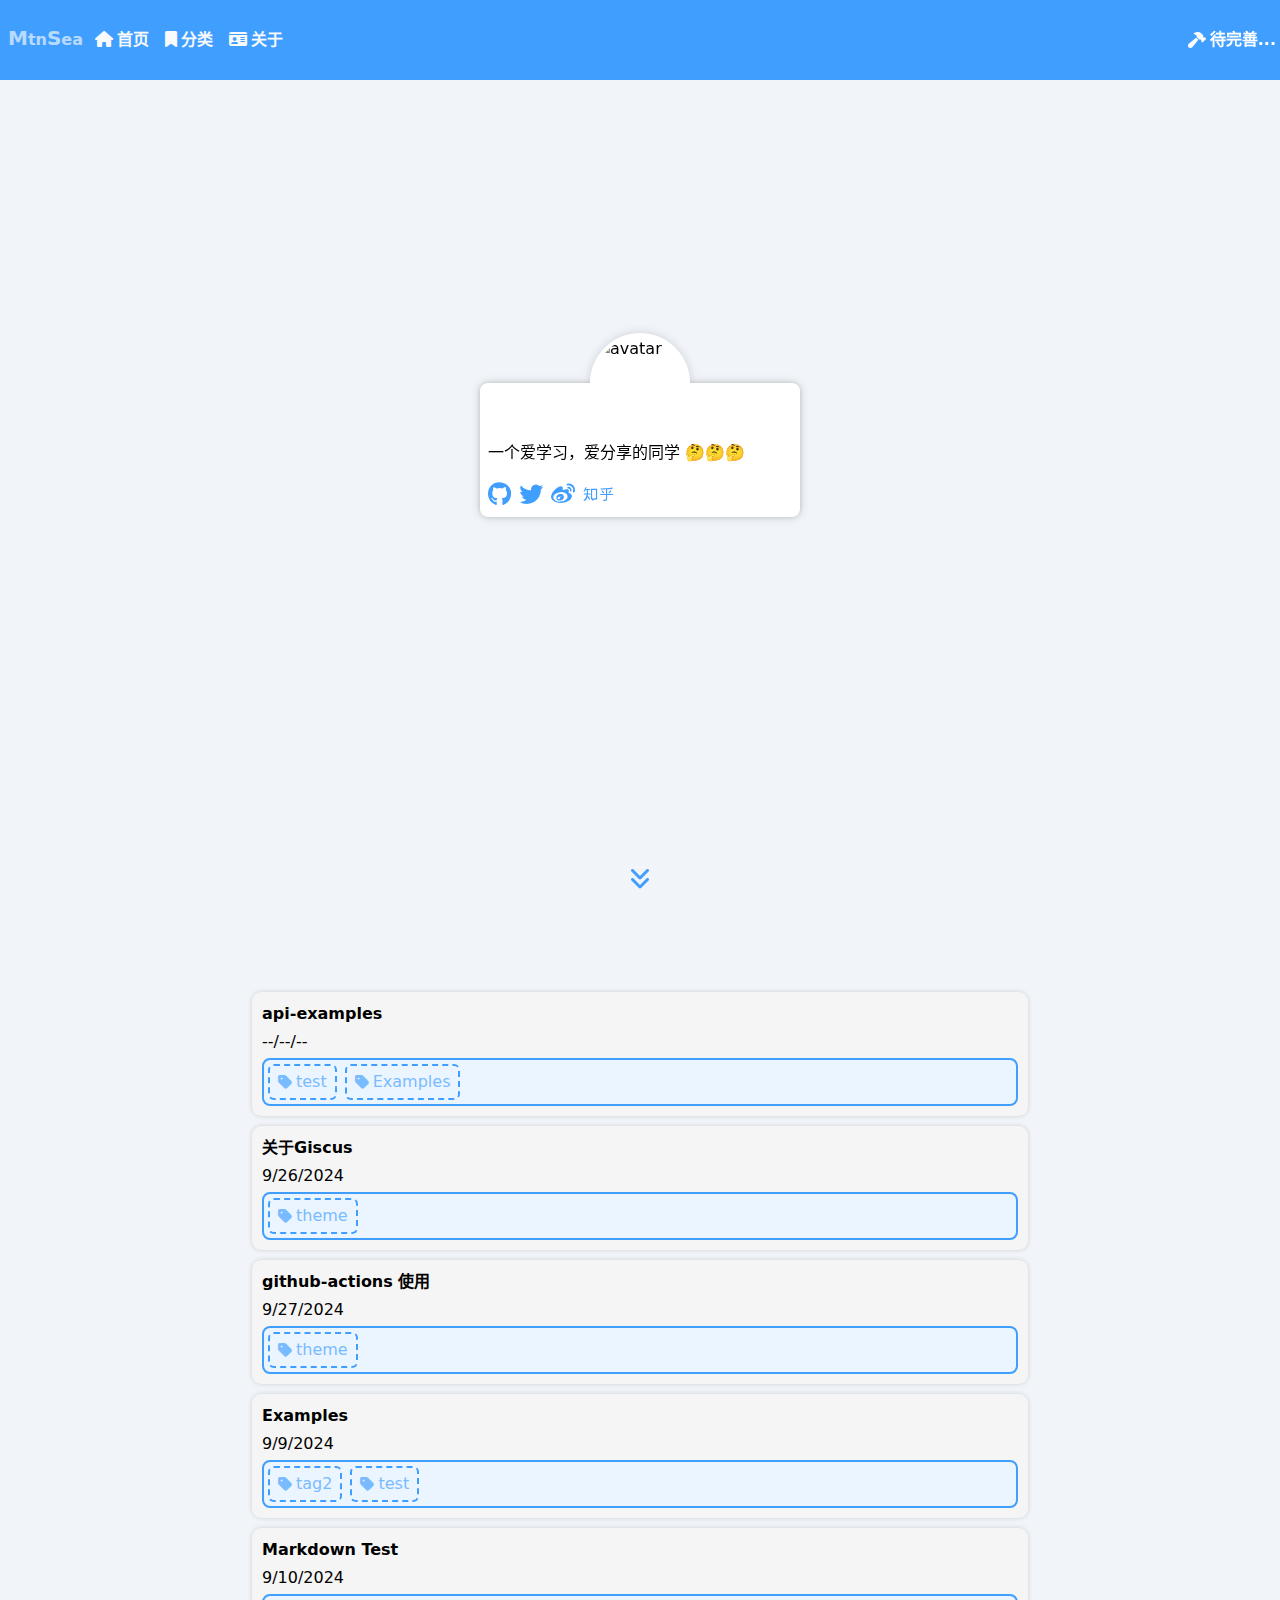
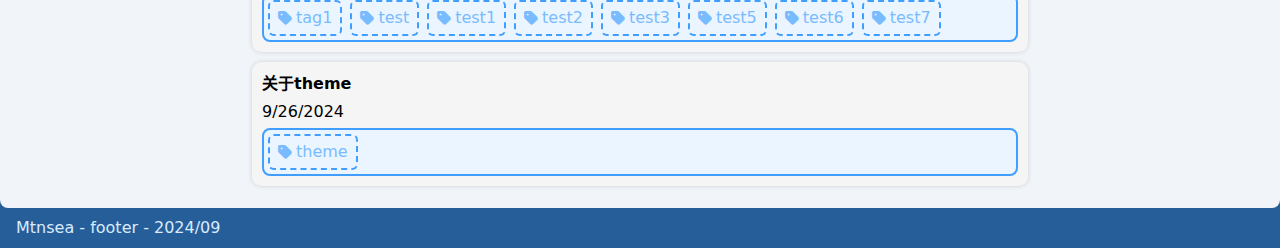
==== commit a528be66: ":rocket: Auto Push" ====
--- a/index.html
+++ b/index.html
@@ -19,7 +19,7 @@
   </head>
   <body>
     <div id="app"><div class="w-full overflow-x-hidden"><div class="loader-page fixed inset-0 flex z-50 items-center justify-center" data-v-6498b409><div class="loader" data-v-6498b409><div data-v-6498b409><ul data-v-6498b409><li data-v-6498b409><svg fill="currentColor" viewBox="0 0 90 120" data-v-6498b409><path d="M90,0 L90,120 L11,120 C4.92486775,120 0,115.075132 0,109 L0,11 C0,4.92486775 4.92486775,0 11,0 L90,0 Z M71.5,81 L18.5,81 C17.1192881,81 16,82.1192881 16,83.5 C16,84.8254834 17.0315359,85.9100387 18.3356243,85.9946823 L18.5,86 L71.5,86 C72.8807119,86 74,84.8807119 74,83.5 C74,82.1745166 72.9684641,81.0899613 71.6643757,81.0053177 L71.5,81 Z M71.5,57 L18.5,57 C17.1192881,57 16,58.1192881 16,59.5 C16,60.8254834 17.0315359,61.9100387 18.3356243,61.9946823 L18.5,62 L71.5,62 C72.8807119,62 74,60.8807119 74,59.5 C74,58.1192881 72.8807119,57 71.5,57 Z M71.5,33 L18.5,33 C17.1192881,33 16,34.1192881 16,35.5 C16,36.8254834 17.0315359,37.9100387 18.3356243,37.9946823 L18.5,38 L71.5,38 C72.8807119,38 74,36.8807119 74,35.5 C74,34.1192881 72.8807119,33 71.5,33 Z" data-v-6498b409></path></svg></li><li data-v-6498b409><svg fill="currentColor" viewBox="0 0 90 120" data-v-6498b409><path d="M90,0 L90,120 L11,120 C4.92486775,120 0,115.075132 0,109 L0,11 C0,4.92486775 4.92486775,0 11,0 L90,0 Z M71.5,81 L18.5,81 C17.1192881,81 16,82.1192881 16,83.5 C16,84.8254834 17.0315359,85.9100387 18.3356243,85.9946823 L18.5,86 L71.5,86 C72.8807119,86 74,84.8807119 74,83.5 C74,82.1745166 72.9684641,81.0899613 71.6643757,81.0053177 L71.5,81 Z M71.5,57 L18.5,57 C17.1192881,57 16,58.1192881 16,59.5 C16,60.8254834 17.0315359,61.9100387 18.3356243,61.9946823 L18.5,62 L71.5,62 C72.8807119,62 74,60.8807119 74,59.5 C74,58.1192881 72.8807119,57 71.5,57 Z M71.5,33 L18.5,33 C17.1192881,33 16,34.1192881 16,35.5 C16,36.8254834 17.0315359,37.9100387 18.3356243,37.9946823 L18.5,38 L71.5,38 C72.8807119,38 74,36.8807119 74,35.5 C74,34.1192881 72.8807119,33 71.5,33 Z" data-v-6498b409></path></svg></li><li data-v-6498b409><svg fill="currentColor" viewBox="0 0 90 120" data-v-6498b409><path d="M90,0 L90,120 L11,120 C4.92486775,120 0,115.075132 0,109 L0,11 C0,4.92486775 4.92486775,0 11,0 L90,0 Z M71.5,81 L18.5,81 C17.1192881,81 16,82.1192881 16,83.5 C16,84.8254834 17.0315359,85.9100387 18.3356243,85.9946823 L18.5,86 L71.5,86 C72.8807119,86 74,84.8807119 74,83.5 C74,82.1745166 72.9684641,81.0899613 71.6643757,81.0053177 L71.5,81 Z M71.5,57 L18.5,57 C17.1192881,57 16,58.1192881 16,59.5 C16,60.8254834 17.0315359,61.9100387 18.3356243,61.9946823 L18.5,62 L71.5,62 C72.8807119,62 74,60.8807119 74,59.5 C74,58.1192881 72.8807119,57 71.5,57 Z M71.5,33 L18.5,33 C17.1192881,33 16,34.1192881 16,35.5 C16,36.8254834 17.0315359,37.9100387 18.3356243,37.9946823 L18.5,38 L71.5,38 C72.8807119,38 74,36.8807119 74,35.5 C74,34.1192881 72.8807119,33 71.5,33 Z" data-v-6498b409></path></svg></li><li data-v-6498b409><svg fill="currentColor" viewBox="0 0 90 120" data-v-6498b409><path d="M90,0 L90,120 L11,120 C4.92486775,120 0,115.075132 0,109 L0,11 C0,4.92486775 4.92486775,0 11,0 L90,0 Z M71.5,81 L18.5,81 C17.1192881,81 16,82.1192881 16,83.5 C16,84.8254834 17.0315359,85.9100387 18.3356243,85.9946823 L18.5,86 L71.5,86 C72.8807119,86 74,84.8807119 74,83.5 C74,82.1745166 72.9684641,81.0899613 71.6643757,81.0053177 L71.5,81 Z M71.5,57 L18.5,57 C17.1192881,57 16,58.1192881 16,59.5 C16,60.8254834 17.0315359,61.9100387 18.3356243,61.9946823 L18.5,62 L71.5,62 C72.8807119,62 74,60.8807119 74,59.5 C74,58.1192881 72.8807119,57 71.5,57 Z M71.5,33 L18.5,33 C17.1192881,33 16,34.1192881 16,35.5 C16,36.8254834 17.0315359,37.9100387 18.3356243,37.9946823 L18.5,38 L71.5,38 C72.8807119,38 74,36.8807119 74,35.5 C74,34.1192881 72.8807119,33 71.5,33 Z" data-v-6498b409></path></svg></li><li data-v-6498b409><svg fill="currentColor" viewBox="0 0 90 120" data-v-6498b409><path d="M90,0 L90,120 L11,120 C4.92486775,120 0,115.075132 0,109 L0,11 C0,4.92486775 4.92486775,0 11,0 L90,0 Z M71.5,81 L18.5,81 C17.1192881,81 16,82.1192881 16,83.5 C16,84.8254834 17.0315359,85.9100387 18.3356243,85.9946823 L18.5,86 L71.5,86 C72.8807119,86 74,84.8807119 74,83.5 C74,82.1745166 72.9684641,81.0899613 71.6643757,81.0053177 L71.5,81 Z M71.5,57 L18.5,57 C17.1192881,57 16,58.1192881 16,59.5 C16,60.8254834 17.0315359,61.9100387 18.3356243,61.9946823 L18.5,62 L71.5,62 C72.8807119,62 74,60.8807119 74,59.5 C74,58.1192881 72.8807119,57 71.5,57 Z M71.5,33 L18.5,33 C17.1192881,33 16,34.1192881 16,35.5 C16,36.8254834 17.0315359,37.9100387 18.3356243,37.9946823 L18.5,38 L71.5,38 C72.8807119,38 74,36.8807119 74,35.5 C74,34.1192881 72.8807119,33 71.5,33 Z" data-v-6498b409></path></svg></li><li data-v-6498b409><svg fill="currentColor" viewBox="0 0 90 120" data-v-6498b409><path d="M90,0 L90,120 L11,120 C4.92486775,120 0,115.075132 0,109 L0,11 C0,4.92486775 4.92486775,0 11,0 L90,0 Z M71.5,81 L18.5,81 C17.1192881,81 16,82.1192881 16,83.5 C16,84.8254834 17.0315359,85.9100387 18.3356243,85.9946823 L18.5,86 L71.5,86 C72.8807119,86 74,84.8807119 74,83.5 C74,82.1745166 72.9684641,81.0899613 71.6643757,81.0053177 L71.5,81 Z M71.5,57 L18.5,57 C17.1192881,57 16,58.1192881 16,59.5 C16,60.8254834 17.0315359,61.9100387 18.3356243,61.9946823 L18.5,62 L71.5,62 C72.8807119,62 74,60.8807119 74,59.5 C74,58.1192881 72.8807119,57 71.5,57 Z M71.5,33 L18.5,33 C17.1192881,33 16,34.1192881 16,35.5 C16,36.8254834 17.0315359,37.9100387 18.3356243,37.9946823 L18.5,38 L71.5,38 C72.8807119,38 74,36.8807119 74,35.5 C74,34.1192881 72.8807119,33 71.5,33 Z" data-v-6498b409></path></svg></li></ul></div><span class="loader-text" data-v-6498b409>Loading...</span></div></div><header class="header flex items-center" data-v-6a8b02d9><div class="fixed top-0 right-1 text-white flex items-center" data-v-6a8b02d9><i class="fa-solid fa-hammer mr-1" data-v-6a8b02d9></i><span data-v-6a8b02d9>待完善...</span></div><nav id="desktop-menu" class="w-full h-full" data-v-6a8b02d9><a class="px-2 text-slate-50" href="/" data-v-6a8b02d9><div data-v-6a8b02d9><span class="text-xl" data-v-6a8b02d9>M</span>tn<span class="text-xl" data-v-6a8b02d9>S</span>ea</div></a><ul class="flex flex-row gap-2" data-v-6a8b02d9><!--[--><li class="" data-v-6a8b02d9><a class="mx-1 text-slate-50" href="/" data-v-6a8b02d9><i class="fa-house mr-1 fa-solid" data-v-6a8b02d9></i><span data-v-6a8b02d9>首页</span></a></li><li class="" data-v-6a8b02d9><a class="mx-1 text-slate-50" href="/categories/" data-v-6a8b02d9><i class="fa-bookmark mr-1 fa-solid" data-v-6a8b02d9></i><span data-v-6a8b02d9>分类</span></a></li><li class="" data-v-6a8b02d9><a class="mx-1 text-slate-50" href="/about/" data-v-6a8b02d9><i class="fa-id-card mr-1 fa-solid" data-v-6a8b02d9></i><span data-v-6a8b02d9>关于</span></a></li><!--]--></ul></nav><nav id="mobile-menu" class="w-full h-full relative mx-5" data-v-6a8b02d9><div class="menu-icon" data-v-6a8b02d9><div class="burger" data-v-6a8b02d9><span data-v-6a8b02d9></span><span data-v-6a8b02d9></span><span data-v-6a8b02d9></span></div></div><div class="mx-auto" data-v-6a8b02d9><a class="inline-block px-2 h-full font-bold text-slate-50" href="/" data-v-6a8b02d9><span data-v-6a8b02d9>Mtnsea·Blog</span></a></div></nav><!----></header><main data-v-78a12109><!--[--><div class="welcome-section relative" data-v-97992d37><div class="absolute inset-0" data-v-97992d37><div class="author-card rounded-lg absolute left-1/2 top-1/2 -translate-x-1/2 -translate-y-1/2" data-v-97992d37><div class="avatar-div" data-v-97992d37><div class="author-avatar overflow-hidden p-1" data-v-97992d37><img class="w-full h-full rounded-[50%]" src="/assets/avatar.C8fqxqYC.png" alt="avatar" data-v-97992d37></div></div><div class="p-2 overflow-hidden rounded-b-lg" data-v-97992d37>一个爱学习，爱分享的同学 🤔🤔🤔</div><div class="social-div" data-v-97992d37><div class="social-icons flex gap-2 items-center px-2 py-1" data-v-97992d37><!--[--><a href="https://github.com/mtnsea" target="_blank" data-v-97992d37><i class="fa-brands fa-github" data-v-97992d37></i></a><a href="https://twitter.com" target="_blank" data-v-97992d37><i class="fa-brands fa-twitter" data-v-97992d37></i></a><a href="https://weibo.com" target="_blank" data-v-97992d37><i class="fa-brands fa-weibo" data-v-97992d37></i></a><a href="https://www.zhihu.com" target="_blank" data-v-97992d37><i class="fa-brands fa-zhihu" data-v-97992d37></i></a><!--]--></div></div></div></div><div class="absolute bottom-[10px] left-1/2 width-[26px] -translate-x-1/2" data-v-97992d37><svg viewBox="0 0 1024 1024" xmlns="http://www.w3.org/2000/svg" width="24" height="24" data-v-97992d37><path class="angles-path" d="M511.975 960c-16.376 0-32.76-6.25-45.24-18.75l-320-320c-25-25-25-65.5 0-90.5s65.5-25 90.5 0L511.975 805.6l274.8-274.8c25-25 65.5-25 90.5 0s25 65.5 0 90.5l-320 320C544.775 953.8 528.375 960 511.975 960z" data-v-97992d37></path><path class="angles-path" d="M511.975 576c-16.4 0-32.8-6.2-45.2-18.8l-320-320c-25-25-25-65.5 0-90.5s65.5-25 90.5 0L511.975 421.6 786.775 146.8c25-25 65.5-25 90.5 0s25 65.5 0 90.5l-320 320C544.775 569.8 528.375 576 511.975 576z" data-v-97992d37></path></svg></div></div><section class="page-full" data-v-97992d37><div class="p-3" data-v-97992d37><!--[--><div class="post-card select-none" id="/posts/api-examples.html" data-v-97992d37 data-v-74bbafa2><h3 class="post-title cursor-pointer" data-v-74bbafa2><span class="relative pb-1" data-v-74bbafa2>api-examples</span></h3><p class="cursor-default py-1" data-v-74bbafa2>--/--/--</p><div class="tags-box flex items-center gap-2 flex-wrap p-1" data-v-74bbafa2><!--[--><div class="tag cursor-pointer flex items-center gap-1 px-2 py-1 rounded-md" data-v-74bbafa2><i class="fa-solid fa-tag" data-v-74bbafa2></i><span data-v-74bbafa2>test</span></div><div class="tag cursor-pointer flex items-center gap-1 px-2 py-1 rounded-md" data-v-74bbafa2><i class="fa-solid fa-tag" data-v-74bbafa2></i><span data-v-74bbafa2>Examples</span></div><!--]--></div></div><div class="post-card select-none" id="/posts/giscus.html" data-v-97992d37 data-v-74bbafa2><h3 class="post-title cursor-pointer" data-v-74bbafa2><span class="relative pb-1" data-v-74bbafa2>关于Giscus</span></h3><p class="cursor-default py-1" data-v-74bbafa2>9/26/2024</p><div class="tags-box flex items-center gap-2 flex-wrap p-1" data-v-74bbafa2><!--[--><div class="tag cursor-pointer flex items-center gap-1 px-2 py-1 rounded-md" data-v-74bbafa2><i class="fa-solid fa-tag" data-v-74bbafa2></i><span data-v-74bbafa2>theme</span></div><!--]--></div></div><div class="post-card select-none" id="/posts/github-actions.html" data-v-97992d37 data-v-74bbafa2><h3 class="post-title cursor-pointer" data-v-74bbafa2><span class="relative pb-1" data-v-74bbafa2>github-actions 使用</span></h3><p class="cursor-default py-1" data-v-74bbafa2>9/27/2024</p><div class="tags-box flex items-center gap-2 flex-wrap p-1" data-v-74bbafa2><!--[--><div class="tag cursor-pointer flex items-center gap-1 px-2 py-1 rounded-md" data-v-74bbafa2><i class="fa-solid fa-tag" data-v-74bbafa2></i><span data-v-74bbafa2>theme</span></div><!--]--></div></div><div class="post-card select-none" id="/posts/markdown-examples.html" data-v-97992d37 data-v-74bbafa2><h3 class="post-title cursor-pointer" data-v-74bbafa2><span class="relative pb-1" data-v-74bbafa2>Examples</span></h3><p class="cursor-default py-1" data-v-74bbafa2>9/9/2024</p><div class="tags-box flex items-center gap-2 flex-wrap p-1" data-v-74bbafa2><!--[--><div class="tag cursor-pointer flex items-center gap-1 px-2 py-1 rounded-md" data-v-74bbafa2><i class="fa-solid fa-tag" data-v-74bbafa2></i><span data-v-74bbafa2>tag2</span></div><div class="tag cursor-pointer flex items-center gap-1 px-2 py-1 rounded-md" data-v-74bbafa2><i class="fa-solid fa-tag" data-v-74bbafa2></i><span data-v-74bbafa2>test</span></div><!--]--></div></div><div class="post-card select-none" id="/posts/markdown-test.html" data-v-97992d37 data-v-74bbafa2><h3 class="post-title cursor-pointer" data-v-74bbafa2><span class="relative pb-1" data-v-74bbafa2>Markdown Test</span></h3><p class="cursor-default py-1" data-v-74bbafa2>9/10/2024</p><div class="tags-box flex items-center gap-2 flex-wrap p-1" data-v-74bbafa2><!--[--><div class="tag cursor-pointer flex items-center gap-1 px-2 py-1 rounded-md" data-v-74bbafa2><i class="fa-solid fa-tag" data-v-74bbafa2></i><span data-v-74bbafa2>tag1</span></div><div class="tag cursor-pointer flex items-center gap-1 px-2 py-1 rounded-md" data-v-74bbafa2><i class="fa-solid fa-tag" data-v-74bbafa2></i><span data-v-74bbafa2>test</span></div><div class="tag cursor-pointer flex items-center gap-1 px-2 py-1 rounded-md" data-v-74bbafa2><i class="fa-solid fa-tag" data-v-74bbafa2></i><span data-v-74bbafa2>test1</span></div><div class="tag cursor-pointer flex items-center gap-1 px-2 py-1 rounded-md" data-v-74bbafa2><i class="fa-solid fa-tag" data-v-74bbafa2></i><span data-v-74bbafa2>test2</span></div><div class="tag cursor-pointer flex items-center gap-1 px-2 py-1 rounded-md" data-v-74bbafa2><i class="fa-solid fa-tag" data-v-74bbafa2></i><span data-v-74bbafa2>test3</span></div><div class="tag cursor-pointer flex items-center gap-1 px-2 py-1 rounded-md" data-v-74bbafa2><i class="fa-solid fa-tag" data-v-74bbafa2></i><span data-v-74bbafa2>test5</span></div><div class="tag cursor-pointer flex items-center gap-1 px-2 py-1 rounded-md" data-v-74bbafa2><i class="fa-solid fa-tag" data-v-74bbafa2></i><span data-v-74bbafa2>test6</span></div><div class="tag cursor-pointer flex items-center gap-1 px-2 py-1 rounded-md" data-v-74bbafa2><i class="fa-solid fa-tag" data-v-74bbafa2></i><span data-v-74bbafa2>test7</span></div><!--]--></div></div><div class="post-card select-none" id="/posts/theme.html" data-v-97992d37 data-v-74bbafa2><h3 class="post-title cursor-pointer" data-v-74bbafa2><span class="relative pb-1" data-v-74bbafa2>关于theme</span></h3><p class="cursor-default py-1" data-v-74bbafa2>9/26/2024</p><div class="tags-box flex items-center gap-2 flex-wrap p-1" data-v-74bbafa2><!--[--><div class="tag cursor-pointer flex items-center gap-1 px-2 py-1 rounded-md" data-v-74bbafa2><i class="fa-solid fa-tag" data-v-74bbafa2></i><span data-v-74bbafa2>theme</span></div><!--]--></div></div><!--]--></div></section><!--]--></main><footer><p class="footer-text">Mtnsea - footer - 2024/09</p></footer></div></div>
-    <script>window.__VP_HASH_MAP__=JSON.parse("{\"about_index.md\":\"Byv-KeOG\",\"categories_index.md\":\"CeCBtDFK\",\"index.md\":\"Dp18MMkS\",\"posts_api-examples.md\":\"DbizzCO5\",\"posts_giscus.md\":\"Bs2fG5Tt\",\"posts_github-actions.md\":\"BIN_tMvC\",\"posts_markdown-examples.md\":\"DxIfaSyy\",\"posts_markdown-test.md\":\"DsiQ8Mm5\",\"posts_theme.md\":\"BkVb5wDD\",\"readme.md\":\"CeDdLhM_\"}");window.__VP_SITE_DATA__=JSON.parse("{\"lang\":\"zh-CN\",\"dir\":\"ltr\",\"title\":\"Mtnsea·Blog\",\"description\":\"A VitePress Theme\",\"base\":\"/\",\"head\":[],\"router\":{\"prefetchLinks\":true},\"appearance\":true,\"themeConfig\":{\"giscus\":true,\"menuList\":[{\"text\":\"首页\",\"icon\":\"house\",\"link\":\"\"},{\"text\":\"分类\",\"icon\":\"bookmark\",\"link\":\"categories/\"},{\"text\":\"关于\",\"icon\":\"id-card\",\"link\":\"about/\"}],\"aboutMe\":{\"name\":\"Mtnsea\",\"desc\":\"一个爱学习，爱分享的同学 🤔🤔🤔\",\"avatar\":\"/avatar.jpg\",\"social\":[{\"icon\":\"github\",\"link\":\"https://github.com/mtnsea\"},{\"icon\":\"twitter\",\"link\":\"https://twitter.com\"},{\"icon\":\"weibo\",\"link\":\"https://weibo.com\"},{\"icon\":\"zhihu\",\"link\":\"https://www.zhihu.com\"}]},\"footer\":{\"text\":\"Mtnsea - footer - 2024/09\"}},\"locales\":{},\"scrollOffset\":134,\"cleanUrls\":false}");</script>
+    <script>window.__VP_HASH_MAP__=JSON.parse("{\"about_index.md\":\"Byv-KeOG\",\"categories_index.md\":\"CeCBtDFK\",\"index.md\":\"Dp18MMkS\",\"posts_api-examples.md\":\"DbizzCO5\",\"posts_giscus.md\":\"Bs2fG5Tt\",\"posts_github-actions.md\":\"BIN_tMvC\",\"posts_markdown-examples.md\":\"DxIfaSyy\",\"posts_markdown-test.md\":\"CtEXy4ed\",\"posts_theme.md\":\"BkVb5wDD\",\"readme.md\":\"CeDdLhM_\"}");window.__VP_SITE_DATA__=JSON.parse("{\"lang\":\"zh-CN\",\"dir\":\"ltr\",\"title\":\"Mtnsea·Blog\",\"description\":\"A VitePress Theme\",\"base\":\"/\",\"head\":[],\"router\":{\"prefetchLinks\":true},\"appearance\":true,\"themeConfig\":{\"giscus\":true,\"menuList\":[{\"text\":\"首页\",\"icon\":\"house\",\"link\":\"\"},{\"text\":\"分类\",\"icon\":\"bookmark\",\"link\":\"categories/\"},{\"text\":\"关于\",\"icon\":\"id-card\",\"link\":\"about/\"}],\"aboutMe\":{\"name\":\"Mtnsea\",\"desc\":\"一个爱学习，爱分享的同学 🤔🤔🤔\",\"avatar\":\"/avatar.jpg\",\"social\":[{\"icon\":\"github\",\"link\":\"https://github.com/mtnsea\"},{\"icon\":\"twitter\",\"link\":\"https://twitter.com\"},{\"icon\":\"weibo\",\"link\":\"https://weibo.com\"},{\"icon\":\"zhihu\",\"link\":\"https://www.zhihu.com\"}]},\"footer\":{\"text\":\"Mtnsea - footer - 2024/09\"}},\"locales\":{},\"scrollOffset\":134,\"cleanUrls\":false}");</script>
     
   </body>
 </html>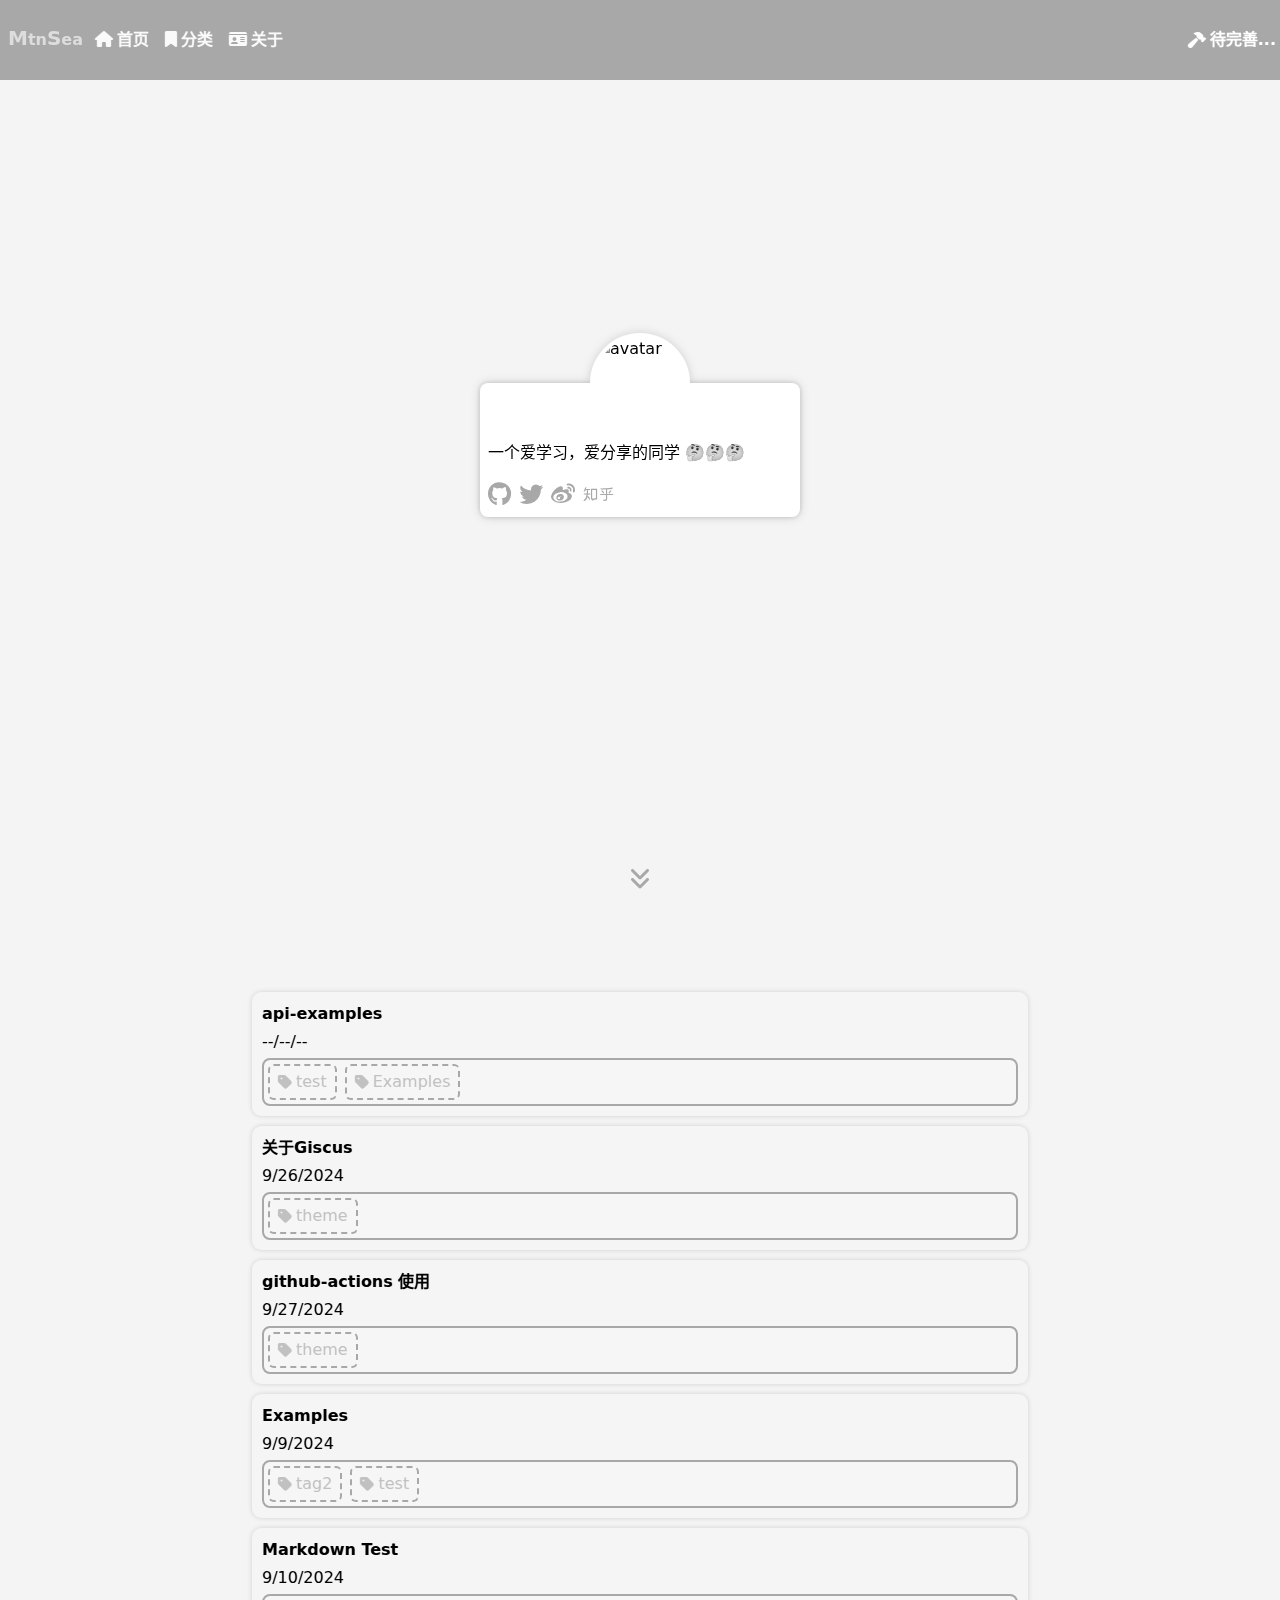
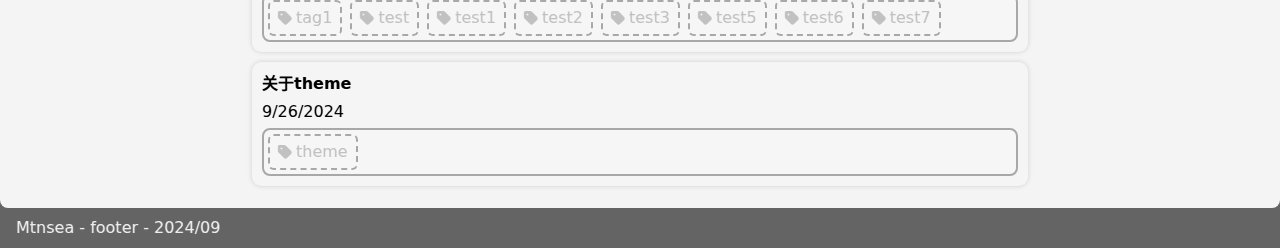
==== commit f1a0f5c7: ":rocket: Auto Push" ====
--- a/index.html
+++ b/index.html
@@ -18,8 +18,8 @@
     <script id="check-mac-os">document.documentElement.classList.toggle("mac",/Mac|iPhone|iPod|iPad/i.test(navigator.platform));</script>
   </head>
   <body>
-    <div id="app"><div class="w-full overflow-x-hidden"><div class="loader-page fixed inset-0 flex z-50 items-center justify-center" data-v-6498b409><div class="loader" data-v-6498b409><div data-v-6498b409><ul data-v-6498b409><li data-v-6498b409><svg fill="currentColor" viewBox="0 0 90 120" data-v-6498b409><path d="M90,0 L90,120 L11,120 C4.92486775,120 0,115.075132 0,109 L0,11 C0,4.92486775 4.92486775,0 11,0 L90,0 Z M71.5,81 L18.5,81 C17.1192881,81 16,82.1192881 16,83.5 C16,84.8254834 17.0315359,85.9100387 18.3356243,85.9946823 L18.5,86 L71.5,86 C72.8807119,86 74,84.8807119 74,83.5 C74,82.1745166 72.9684641,81.0899613 71.6643757,81.0053177 L71.5,81 Z M71.5,57 L18.5,57 C17.1192881,57 16,58.1192881 16,59.5 C16,60.8254834 17.0315359,61.9100387 18.3356243,61.9946823 L18.5,62 L71.5,62 C72.8807119,62 74,60.8807119 74,59.5 C74,58.1192881 72.8807119,57 71.5,57 Z M71.5,33 L18.5,33 C17.1192881,33 16,34.1192881 16,35.5 C16,36.8254834 17.0315359,37.9100387 18.3356243,37.9946823 L18.5,38 L71.5,38 C72.8807119,38 74,36.8807119 74,35.5 C74,34.1192881 72.8807119,33 71.5,33 Z" data-v-6498b409></path></svg></li><li data-v-6498b409><svg fill="currentColor" viewBox="0 0 90 120" data-v-6498b409><path d="M90,0 L90,120 L11,120 C4.92486775,120 0,115.075132 0,109 L0,11 C0,4.92486775 4.92486775,0 11,0 L90,0 Z M71.5,81 L18.5,81 C17.1192881,81 16,82.1192881 16,83.5 C16,84.8254834 17.0315359,85.9100387 18.3356243,85.9946823 L18.5,86 L71.5,86 C72.8807119,86 74,84.8807119 74,83.5 C74,82.1745166 72.9684641,81.0899613 71.6643757,81.0053177 L71.5,81 Z M71.5,57 L18.5,57 C17.1192881,57 16,58.1192881 16,59.5 C16,60.8254834 17.0315359,61.9100387 18.3356243,61.9946823 L18.5,62 L71.5,62 C72.8807119,62 74,60.8807119 74,59.5 C74,58.1192881 72.8807119,57 71.5,57 Z M71.5,33 L18.5,33 C17.1192881,33 16,34.1192881 16,35.5 C16,36.8254834 17.0315359,37.9100387 18.3356243,37.9946823 L18.5,38 L71.5,38 C72.8807119,38 74,36.8807119 74,35.5 C74,34.1192881 72.8807119,33 71.5,33 Z" data-v-6498b409></path></svg></li><li data-v-6498b409><svg fill="currentColor" viewBox="0 0 90 120" data-v-6498b409><path d="M90,0 L90,120 L11,120 C4.92486775,120 0,115.075132 0,109 L0,11 C0,4.92486775 4.92486775,0 11,0 L90,0 Z M71.5,81 L18.5,81 C17.1192881,81 16,82.1192881 16,83.5 C16,84.8254834 17.0315359,85.9100387 18.3356243,85.9946823 L18.5,86 L71.5,86 C72.8807119,86 74,84.8807119 74,83.5 C74,82.1745166 72.9684641,81.0899613 71.6643757,81.0053177 L71.5,81 Z M71.5,57 L18.5,57 C17.1192881,57 16,58.1192881 16,59.5 C16,60.8254834 17.0315359,61.9100387 18.3356243,61.9946823 L18.5,62 L71.5,62 C72.8807119,62 74,60.8807119 74,59.5 C74,58.1192881 72.8807119,57 71.5,57 Z M71.5,33 L18.5,33 C17.1192881,33 16,34.1192881 16,35.5 C16,36.8254834 17.0315359,37.9100387 18.3356243,37.9946823 L18.5,38 L71.5,38 C72.8807119,38 74,36.8807119 74,35.5 C74,34.1192881 72.8807119,33 71.5,33 Z" data-v-6498b409></path></svg></li><li data-v-6498b409><svg fill="currentColor" viewBox="0 0 90 120" data-v-6498b409><path d="M90,0 L90,120 L11,120 C4.92486775,120 0,115.075132 0,109 L0,11 C0,4.92486775 4.92486775,0 11,0 L90,0 Z M71.5,81 L18.5,81 C17.1192881,81 16,82.1192881 16,83.5 C16,84.8254834 17.0315359,85.9100387 18.3356243,85.9946823 L18.5,86 L71.5,86 C72.8807119,86 74,84.8807119 74,83.5 C74,82.1745166 72.9684641,81.0899613 71.6643757,81.0053177 L71.5,81 Z M71.5,57 L18.5,57 C17.1192881,57 16,58.1192881 16,59.5 C16,60.8254834 17.0315359,61.9100387 18.3356243,61.9946823 L18.5,62 L71.5,62 C72.8807119,62 74,60.8807119 74,59.5 C74,58.1192881 72.8807119,57 71.5,57 Z M71.5,33 L18.5,33 C17.1192881,33 16,34.1192881 16,35.5 C16,36.8254834 17.0315359,37.9100387 18.3356243,37.9946823 L18.5,38 L71.5,38 C72.8807119,38 74,36.8807119 74,35.5 C74,34.1192881 72.8807119,33 71.5,33 Z" data-v-6498b409></path></svg></li><li data-v-6498b409><svg fill="currentColor" viewBox="0 0 90 120" data-v-6498b409><path d="M90,0 L90,120 L11,120 C4.92486775,120 0,115.075132 0,109 L0,11 C0,4.92486775 4.92486775,0 11,0 L90,0 Z M71.5,81 L18.5,81 C17.1192881,81 16,82.1192881 16,83.5 C16,84.8254834 17.0315359,85.9100387 18.3356243,85.9946823 L18.5,86 L71.5,86 C72.8807119,86 74,84.8807119 74,83.5 C74,82.1745166 72.9684641,81.0899613 71.6643757,81.0053177 L71.5,81 Z M71.5,57 L18.5,57 C17.1192881,57 16,58.1192881 16,59.5 C16,60.8254834 17.0315359,61.9100387 18.3356243,61.9946823 L18.5,62 L71.5,62 C72.8807119,62 74,60.8807119 74,59.5 C74,58.1192881 72.8807119,57 71.5,57 Z M71.5,33 L18.5,33 C17.1192881,33 16,34.1192881 16,35.5 C16,36.8254834 17.0315359,37.9100387 18.3356243,37.9946823 L18.5,38 L71.5,38 C72.8807119,38 74,36.8807119 74,35.5 C74,34.1192881 72.8807119,33 71.5,33 Z" data-v-6498b409></path></svg></li><li data-v-6498b409><svg fill="currentColor" viewBox="0 0 90 120" data-v-6498b409><path d="M90,0 L90,120 L11,120 C4.92486775,120 0,115.075132 0,109 L0,11 C0,4.92486775 4.92486775,0 11,0 L90,0 Z M71.5,81 L18.5,81 C17.1192881,81 16,82.1192881 16,83.5 C16,84.8254834 17.0315359,85.9100387 18.3356243,85.9946823 L18.5,86 L71.5,86 C72.8807119,86 74,84.8807119 74,83.5 C74,82.1745166 72.9684641,81.0899613 71.6643757,81.0053177 L71.5,81 Z M71.5,57 L18.5,57 C17.1192881,57 16,58.1192881 16,59.5 C16,60.8254834 17.0315359,61.9100387 18.3356243,61.9946823 L18.5,62 L71.5,62 C72.8807119,62 74,60.8807119 74,59.5 C74,58.1192881 72.8807119,57 71.5,57 Z M71.5,33 L18.5,33 C17.1192881,33 16,34.1192881 16,35.5 C16,36.8254834 17.0315359,37.9100387 18.3356243,37.9946823 L18.5,38 L71.5,38 C72.8807119,38 74,36.8807119 74,35.5 C74,34.1192881 72.8807119,33 71.5,33 Z" data-v-6498b409></path></svg></li></ul></div><span class="loader-text" data-v-6498b409>Loading...</span></div></div><header class="header flex items-center" data-v-6a8b02d9><div class="fixed top-0 right-1 text-white flex items-center" data-v-6a8b02d9><i class="fa-solid fa-hammer mr-1" data-v-6a8b02d9></i><span data-v-6a8b02d9>待完善...</span></div><nav id="desktop-menu" class="w-full h-full" data-v-6a8b02d9><a class="px-2 text-slate-50" href="/" data-v-6a8b02d9><div data-v-6a8b02d9><span class="text-xl" data-v-6a8b02d9>M</span>tn<span class="text-xl" data-v-6a8b02d9>S</span>ea</div></a><ul class="flex flex-row gap-2" data-v-6a8b02d9><!--[--><li class="" data-v-6a8b02d9><a class="mx-1 text-slate-50" href="/" data-v-6a8b02d9><i class="fa-house mr-1 fa-solid" data-v-6a8b02d9></i><span data-v-6a8b02d9>首页</span></a></li><li class="" data-v-6a8b02d9><a class="mx-1 text-slate-50" href="/categories/" data-v-6a8b02d9><i class="fa-bookmark mr-1 fa-solid" data-v-6a8b02d9></i><span data-v-6a8b02d9>分类</span></a></li><li class="" data-v-6a8b02d9><a class="mx-1 text-slate-50" href="/about/" data-v-6a8b02d9><i class="fa-id-card mr-1 fa-solid" data-v-6a8b02d9></i><span data-v-6a8b02d9>关于</span></a></li><!--]--></ul></nav><nav id="mobile-menu" class="w-full h-full relative mx-5" data-v-6a8b02d9><div class="menu-icon" data-v-6a8b02d9><div class="burger" data-v-6a8b02d9><span data-v-6a8b02d9></span><span data-v-6a8b02d9></span><span data-v-6a8b02d9></span></div></div><div class="mx-auto" data-v-6a8b02d9><a class="inline-block px-2 h-full font-bold text-slate-50" href="/" data-v-6a8b02d9><span data-v-6a8b02d9>Mtnsea·Blog</span></a></div></nav><!----></header><main data-v-78a12109><!--[--><div class="welcome-section relative" data-v-97992d37><div class="absolute inset-0" data-v-97992d37><div class="author-card rounded-lg absolute left-1/2 top-1/2 -translate-x-1/2 -translate-y-1/2" data-v-97992d37><div class="avatar-div" data-v-97992d37><div class="author-avatar overflow-hidden p-1" data-v-97992d37><img class="w-full h-full rounded-[50%]" src="/assets/avatar.C8fqxqYC.png" alt="avatar" data-v-97992d37></div></div><div class="p-2 overflow-hidden rounded-b-lg" data-v-97992d37>一个爱学习，爱分享的同学 🤔🤔🤔</div><div class="social-div" data-v-97992d37><div class="social-icons flex gap-2 items-center px-2 py-1" data-v-97992d37><!--[--><a href="https://github.com/mtnsea" target="_blank" data-v-97992d37><i class="fa-brands fa-github" data-v-97992d37></i></a><a href="https://twitter.com" target="_blank" data-v-97992d37><i class="fa-brands fa-twitter" data-v-97992d37></i></a><a href="https://weibo.com" target="_blank" data-v-97992d37><i class="fa-brands fa-weibo" data-v-97992d37></i></a><a href="https://www.zhihu.com" target="_blank" data-v-97992d37><i class="fa-brands fa-zhihu" data-v-97992d37></i></a><!--]--></div></div></div></div><div class="absolute bottom-[10px] left-1/2 width-[26px] -translate-x-1/2" data-v-97992d37><svg viewBox="0 0 1024 1024" xmlns="http://www.w3.org/2000/svg" width="24" height="24" data-v-97992d37><path class="angles-path" d="M511.975 960c-16.376 0-32.76-6.25-45.24-18.75l-320-320c-25-25-25-65.5 0-90.5s65.5-25 90.5 0L511.975 805.6l274.8-274.8c25-25 65.5-25 90.5 0s25 65.5 0 90.5l-320 320C544.775 953.8 528.375 960 511.975 960z" data-v-97992d37></path><path class="angles-path" d="M511.975 576c-16.4 0-32.8-6.2-45.2-18.8l-320-320c-25-25-25-65.5 0-90.5s65.5-25 90.5 0L511.975 421.6 786.775 146.8c25-25 65.5-25 90.5 0s25 65.5 0 90.5l-320 320C544.775 569.8 528.375 576 511.975 576z" data-v-97992d37></path></svg></div></div><section class="page-full" data-v-97992d37><div class="p-3" data-v-97992d37><!--[--><div class="post-card select-none" id="/posts/api-examples.html" data-v-97992d37 data-v-74bbafa2><h3 class="post-title cursor-pointer" data-v-74bbafa2><span class="relative pb-1" data-v-74bbafa2>api-examples</span></h3><p class="cursor-default py-1" data-v-74bbafa2>--/--/--</p><div class="tags-box flex items-center gap-2 flex-wrap p-1" data-v-74bbafa2><!--[--><div class="tag cursor-pointer flex items-center gap-1 px-2 py-1 rounded-md" data-v-74bbafa2><i class="fa-solid fa-tag" data-v-74bbafa2></i><span data-v-74bbafa2>test</span></div><div class="tag cursor-pointer flex items-center gap-1 px-2 py-1 rounded-md" data-v-74bbafa2><i class="fa-solid fa-tag" data-v-74bbafa2></i><span data-v-74bbafa2>Examples</span></div><!--]--></div></div><div class="post-card select-none" id="/posts/giscus.html" data-v-97992d37 data-v-74bbafa2><h3 class="post-title cursor-pointer" data-v-74bbafa2><span class="relative pb-1" data-v-74bbafa2>关于Giscus</span></h3><p class="cursor-default py-1" data-v-74bbafa2>9/26/2024</p><div class="tags-box flex items-center gap-2 flex-wrap p-1" data-v-74bbafa2><!--[--><div class="tag cursor-pointer flex items-center gap-1 px-2 py-1 rounded-md" data-v-74bbafa2><i class="fa-solid fa-tag" data-v-74bbafa2></i><span data-v-74bbafa2>theme</span></div><!--]--></div></div><div class="post-card select-none" id="/posts/github-actions.html" data-v-97992d37 data-v-74bbafa2><h3 class="post-title cursor-pointer" data-v-74bbafa2><span class="relative pb-1" data-v-74bbafa2>github-actions 使用</span></h3><p class="cursor-default py-1" data-v-74bbafa2>9/27/2024</p><div class="tags-box flex items-center gap-2 flex-wrap p-1" data-v-74bbafa2><!--[--><div class="tag cursor-pointer flex items-center gap-1 px-2 py-1 rounded-md" data-v-74bbafa2><i class="fa-solid fa-tag" data-v-74bbafa2></i><span data-v-74bbafa2>theme</span></div><!--]--></div></div><div class="post-card select-none" id="/posts/markdown-examples.html" data-v-97992d37 data-v-74bbafa2><h3 class="post-title cursor-pointer" data-v-74bbafa2><span class="relative pb-1" data-v-74bbafa2>Examples</span></h3><p class="cursor-default py-1" data-v-74bbafa2>9/9/2024</p><div class="tags-box flex items-center gap-2 flex-wrap p-1" data-v-74bbafa2><!--[--><div class="tag cursor-pointer flex items-center gap-1 px-2 py-1 rounded-md" data-v-74bbafa2><i class="fa-solid fa-tag" data-v-74bbafa2></i><span data-v-74bbafa2>tag2</span></div><div class="tag cursor-pointer flex items-center gap-1 px-2 py-1 rounded-md" data-v-74bbafa2><i class="fa-solid fa-tag" data-v-74bbafa2></i><span data-v-74bbafa2>test</span></div><!--]--></div></div><div class="post-card select-none" id="/posts/markdown-test.html" data-v-97992d37 data-v-74bbafa2><h3 class="post-title cursor-pointer" data-v-74bbafa2><span class="relative pb-1" data-v-74bbafa2>Markdown Test</span></h3><p class="cursor-default py-1" data-v-74bbafa2>9/10/2024</p><div class="tags-box flex items-center gap-2 flex-wrap p-1" data-v-74bbafa2><!--[--><div class="tag cursor-pointer flex items-center gap-1 px-2 py-1 rounded-md" data-v-74bbafa2><i class="fa-solid fa-tag" data-v-74bbafa2></i><span data-v-74bbafa2>tag1</span></div><div class="tag cursor-pointer flex items-center gap-1 px-2 py-1 rounded-md" data-v-74bbafa2><i class="fa-solid fa-tag" data-v-74bbafa2></i><span data-v-74bbafa2>test</span></div><div class="tag cursor-pointer flex items-center gap-1 px-2 py-1 rounded-md" data-v-74bbafa2><i class="fa-solid fa-tag" data-v-74bbafa2></i><span data-v-74bbafa2>test1</span></div><div class="tag cursor-pointer flex items-center gap-1 px-2 py-1 rounded-md" data-v-74bbafa2><i class="fa-solid fa-tag" data-v-74bbafa2></i><span data-v-74bbafa2>test2</span></div><div class="tag cursor-pointer flex items-center gap-1 px-2 py-1 rounded-md" data-v-74bbafa2><i class="fa-solid fa-tag" data-v-74bbafa2></i><span data-v-74bbafa2>test3</span></div><div class="tag cursor-pointer flex items-center gap-1 px-2 py-1 rounded-md" data-v-74bbafa2><i class="fa-solid fa-tag" data-v-74bbafa2></i><span data-v-74bbafa2>test5</span></div><div class="tag cursor-pointer flex items-center gap-1 px-2 py-1 rounded-md" data-v-74bbafa2><i class="fa-solid fa-tag" data-v-74bbafa2></i><span data-v-74bbafa2>test6</span></div><div class="tag cursor-pointer flex items-center gap-1 px-2 py-1 rounded-md" data-v-74bbafa2><i class="fa-solid fa-tag" data-v-74bbafa2></i><span data-v-74bbafa2>test7</span></div><!--]--></div></div><div class="post-card select-none" id="/posts/theme.html" data-v-97992d37 data-v-74bbafa2><h3 class="post-title cursor-pointer" data-v-74bbafa2><span class="relative pb-1" data-v-74bbafa2>关于theme</span></h3><p class="cursor-default py-1" data-v-74bbafa2>9/26/2024</p><div class="tags-box flex items-center gap-2 flex-wrap p-1" data-v-74bbafa2><!--[--><div class="tag cursor-pointer flex items-center gap-1 px-2 py-1 rounded-md" data-v-74bbafa2><i class="fa-solid fa-tag" data-v-74bbafa2></i><span data-v-74bbafa2>theme</span></div><!--]--></div></div><!--]--></div></section><!--]--></main><footer><p class="footer-text">Mtnsea - footer - 2024/09</p></footer></div></div>
-    <script>window.__VP_HASH_MAP__=JSON.parse("{\"about_index.md\":\"Byv-KeOG\",\"categories_index.md\":\"CeCBtDFK\",\"index.md\":\"Dp18MMkS\",\"posts_api-examples.md\":\"DbizzCO5\",\"posts_giscus.md\":\"Bs2fG5Tt\",\"posts_github-actions.md\":\"BIN_tMvC\",\"posts_markdown-examples.md\":\"DxIfaSyy\",\"posts_markdown-test.md\":\"CtEXy4ed\",\"posts_theme.md\":\"BkVb5wDD\",\"readme.md\":\"CeDdLhM_\"}");window.__VP_SITE_DATA__=JSON.parse("{\"lang\":\"zh-CN\",\"dir\":\"ltr\",\"title\":\"Mtnsea·Blog\",\"description\":\"A VitePress Theme\",\"base\":\"/\",\"head\":[],\"router\":{\"prefetchLinks\":true},\"appearance\":true,\"themeConfig\":{\"giscus\":true,\"menuList\":[{\"text\":\"首页\",\"icon\":\"house\",\"link\":\"\"},{\"text\":\"分类\",\"icon\":\"bookmark\",\"link\":\"categories/\"},{\"text\":\"关于\",\"icon\":\"id-card\",\"link\":\"about/\"}],\"aboutMe\":{\"name\":\"Mtnsea\",\"desc\":\"一个爱学习，爱分享的同学 🤔🤔🤔\",\"avatar\":\"/avatar.jpg\",\"social\":[{\"icon\":\"github\",\"link\":\"https://github.com/mtnsea\"},{\"icon\":\"twitter\",\"link\":\"https://twitter.com\"},{\"icon\":\"weibo\",\"link\":\"https://weibo.com\"},{\"icon\":\"zhihu\",\"link\":\"https://www.zhihu.com\"}]},\"footer\":{\"text\":\"Mtnsea - footer - 2024/09\"}},\"locales\":{},\"scrollOffset\":134,\"cleanUrls\":false}");</script>
+    <div id="app"><div class="w-full overflow-x-hidden grey"><div class="loader-page fixed inset-0 flex z-50 items-center justify-center" data-v-6498b409><div class="loader" data-v-6498b409><div data-v-6498b409><ul data-v-6498b409><li data-v-6498b409><svg fill="currentColor" viewBox="0 0 90 120" data-v-6498b409><path d="M90,0 L90,120 L11,120 C4.92486775,120 0,115.075132 0,109 L0,11 C0,4.92486775 4.92486775,0 11,0 L90,0 Z M71.5,81 L18.5,81 C17.1192881,81 16,82.1192881 16,83.5 C16,84.8254834 17.0315359,85.9100387 18.3356243,85.9946823 L18.5,86 L71.5,86 C72.8807119,86 74,84.8807119 74,83.5 C74,82.1745166 72.9684641,81.0899613 71.6643757,81.0053177 L71.5,81 Z M71.5,57 L18.5,57 C17.1192881,57 16,58.1192881 16,59.5 C16,60.8254834 17.0315359,61.9100387 18.3356243,61.9946823 L18.5,62 L71.5,62 C72.8807119,62 74,60.8807119 74,59.5 C74,58.1192881 72.8807119,57 71.5,57 Z M71.5,33 L18.5,33 C17.1192881,33 16,34.1192881 16,35.5 C16,36.8254834 17.0315359,37.9100387 18.3356243,37.9946823 L18.5,38 L71.5,38 C72.8807119,38 74,36.8807119 74,35.5 C74,34.1192881 72.8807119,33 71.5,33 Z" data-v-6498b409></path></svg></li><li data-v-6498b409><svg fill="currentColor" viewBox="0 0 90 120" data-v-6498b409><path d="M90,0 L90,120 L11,120 C4.92486775,120 0,115.075132 0,109 L0,11 C0,4.92486775 4.92486775,0 11,0 L90,0 Z M71.5,81 L18.5,81 C17.1192881,81 16,82.1192881 16,83.5 C16,84.8254834 17.0315359,85.9100387 18.3356243,85.9946823 L18.5,86 L71.5,86 C72.8807119,86 74,84.8807119 74,83.5 C74,82.1745166 72.9684641,81.0899613 71.6643757,81.0053177 L71.5,81 Z M71.5,57 L18.5,57 C17.1192881,57 16,58.1192881 16,59.5 C16,60.8254834 17.0315359,61.9100387 18.3356243,61.9946823 L18.5,62 L71.5,62 C72.8807119,62 74,60.8807119 74,59.5 C74,58.1192881 72.8807119,57 71.5,57 Z M71.5,33 L18.5,33 C17.1192881,33 16,34.1192881 16,35.5 C16,36.8254834 17.0315359,37.9100387 18.3356243,37.9946823 L18.5,38 L71.5,38 C72.8807119,38 74,36.8807119 74,35.5 C74,34.1192881 72.8807119,33 71.5,33 Z" data-v-6498b409></path></svg></li><li data-v-6498b409><svg fill="currentColor" viewBox="0 0 90 120" data-v-6498b409><path d="M90,0 L90,120 L11,120 C4.92486775,120 0,115.075132 0,109 L0,11 C0,4.92486775 4.92486775,0 11,0 L90,0 Z M71.5,81 L18.5,81 C17.1192881,81 16,82.1192881 16,83.5 C16,84.8254834 17.0315359,85.9100387 18.3356243,85.9946823 L18.5,86 L71.5,86 C72.8807119,86 74,84.8807119 74,83.5 C74,82.1745166 72.9684641,81.0899613 71.6643757,81.0053177 L71.5,81 Z M71.5,57 L18.5,57 C17.1192881,57 16,58.1192881 16,59.5 C16,60.8254834 17.0315359,61.9100387 18.3356243,61.9946823 L18.5,62 L71.5,62 C72.8807119,62 74,60.8807119 74,59.5 C74,58.1192881 72.8807119,57 71.5,57 Z M71.5,33 L18.5,33 C17.1192881,33 16,34.1192881 16,35.5 C16,36.8254834 17.0315359,37.9100387 18.3356243,37.9946823 L18.5,38 L71.5,38 C72.8807119,38 74,36.8807119 74,35.5 C74,34.1192881 72.8807119,33 71.5,33 Z" data-v-6498b409></path></svg></li><li data-v-6498b409><svg fill="currentColor" viewBox="0 0 90 120" data-v-6498b409><path d="M90,0 L90,120 L11,120 C4.92486775,120 0,115.075132 0,109 L0,11 C0,4.92486775 4.92486775,0 11,0 L90,0 Z M71.5,81 L18.5,81 C17.1192881,81 16,82.1192881 16,83.5 C16,84.8254834 17.0315359,85.9100387 18.3356243,85.9946823 L18.5,86 L71.5,86 C72.8807119,86 74,84.8807119 74,83.5 C74,82.1745166 72.9684641,81.0899613 71.6643757,81.0053177 L71.5,81 Z M71.5,57 L18.5,57 C17.1192881,57 16,58.1192881 16,59.5 C16,60.8254834 17.0315359,61.9100387 18.3356243,61.9946823 L18.5,62 L71.5,62 C72.8807119,62 74,60.8807119 74,59.5 C74,58.1192881 72.8807119,57 71.5,57 Z M71.5,33 L18.5,33 C17.1192881,33 16,34.1192881 16,35.5 C16,36.8254834 17.0315359,37.9100387 18.3356243,37.9946823 L18.5,38 L71.5,38 C72.8807119,38 74,36.8807119 74,35.5 C74,34.1192881 72.8807119,33 71.5,33 Z" data-v-6498b409></path></svg></li><li data-v-6498b409><svg fill="currentColor" viewBox="0 0 90 120" data-v-6498b409><path d="M90,0 L90,120 L11,120 C4.92486775,120 0,115.075132 0,109 L0,11 C0,4.92486775 4.92486775,0 11,0 L90,0 Z M71.5,81 L18.5,81 C17.1192881,81 16,82.1192881 16,83.5 C16,84.8254834 17.0315359,85.9100387 18.3356243,85.9946823 L18.5,86 L71.5,86 C72.8807119,86 74,84.8807119 74,83.5 C74,82.1745166 72.9684641,81.0899613 71.6643757,81.0053177 L71.5,81 Z M71.5,57 L18.5,57 C17.1192881,57 16,58.1192881 16,59.5 C16,60.8254834 17.0315359,61.9100387 18.3356243,61.9946823 L18.5,62 L71.5,62 C72.8807119,62 74,60.8807119 74,59.5 C74,58.1192881 72.8807119,57 71.5,57 Z M71.5,33 L18.5,33 C17.1192881,33 16,34.1192881 16,35.5 C16,36.8254834 17.0315359,37.9100387 18.3356243,37.9946823 L18.5,38 L71.5,38 C72.8807119,38 74,36.8807119 74,35.5 C74,34.1192881 72.8807119,33 71.5,33 Z" data-v-6498b409></path></svg></li><li data-v-6498b409><svg fill="currentColor" viewBox="0 0 90 120" data-v-6498b409><path d="M90,0 L90,120 L11,120 C4.92486775,120 0,115.075132 0,109 L0,11 C0,4.92486775 4.92486775,0 11,0 L90,0 Z M71.5,81 L18.5,81 C17.1192881,81 16,82.1192881 16,83.5 C16,84.8254834 17.0315359,85.9100387 18.3356243,85.9946823 L18.5,86 L71.5,86 C72.8807119,86 74,84.8807119 74,83.5 C74,82.1745166 72.9684641,81.0899613 71.6643757,81.0053177 L71.5,81 Z M71.5,57 L18.5,57 C17.1192881,57 16,58.1192881 16,59.5 C16,60.8254834 17.0315359,61.9100387 18.3356243,61.9946823 L18.5,62 L71.5,62 C72.8807119,62 74,60.8807119 74,59.5 C74,58.1192881 72.8807119,57 71.5,57 Z M71.5,33 L18.5,33 C17.1192881,33 16,34.1192881 16,35.5 C16,36.8254834 17.0315359,37.9100387 18.3356243,37.9946823 L18.5,38 L71.5,38 C72.8807119,38 74,36.8807119 74,35.5 C74,34.1192881 72.8807119,33 71.5,33 Z" data-v-6498b409></path></svg></li></ul></div><span class="loader-text" data-v-6498b409>Loading...</span></div></div><header class="header flex items-center" data-v-6a8b02d9><div class="fixed top-0 right-1 text-white flex items-center" data-v-6a8b02d9><i class="fa-solid fa-hammer mr-1" data-v-6a8b02d9></i><span data-v-6a8b02d9>待完善...</span></div><nav id="desktop-menu" class="w-full h-full" data-v-6a8b02d9><a class="px-2 text-slate-50" href="/" data-v-6a8b02d9><div data-v-6a8b02d9><span class="text-xl" data-v-6a8b02d9>M</span>tn<span class="text-xl" data-v-6a8b02d9>S</span>ea</div></a><ul class="flex flex-row gap-2" data-v-6a8b02d9><!--[--><li class="" data-v-6a8b02d9><a class="mx-1 text-slate-50" href="/" data-v-6a8b02d9><i class="fa-house mr-1 fa-solid" data-v-6a8b02d9></i><span data-v-6a8b02d9>首页</span></a></li><li class="" data-v-6a8b02d9><a class="mx-1 text-slate-50" href="/categories/" data-v-6a8b02d9><i class="fa-bookmark mr-1 fa-solid" data-v-6a8b02d9></i><span data-v-6a8b02d9>分类</span></a></li><li class="" data-v-6a8b02d9><a class="mx-1 text-slate-50" href="/about/" data-v-6a8b02d9><i class="fa-id-card mr-1 fa-solid" data-v-6a8b02d9></i><span data-v-6a8b02d9>关于</span></a></li><!--]--></ul></nav><nav id="mobile-menu" class="w-full h-full relative mx-5" data-v-6a8b02d9><div class="menu-icon" data-v-6a8b02d9><div class="burger" data-v-6a8b02d9><span data-v-6a8b02d9></span><span data-v-6a8b02d9></span><span data-v-6a8b02d9></span></div></div><div class="mx-auto" data-v-6a8b02d9><a class="inline-block px-2 h-full font-bold text-slate-50" href="/" data-v-6a8b02d9><span data-v-6a8b02d9>Mtnsea·Blog</span></a></div></nav><!----></header><main data-v-78a12109><!--[--><div class="welcome-section relative" data-v-97992d37><div class="absolute inset-0" data-v-97992d37><div class="author-card rounded-lg absolute left-1/2 top-1/2 -translate-x-1/2 -translate-y-1/2" data-v-97992d37><div class="avatar-div" data-v-97992d37><div class="author-avatar overflow-hidden p-1" data-v-97992d37><img class="w-full h-full rounded-[50%]" src="/assets/avatar.C8fqxqYC.png" alt="avatar" data-v-97992d37></div></div><div class="p-2 overflow-hidden rounded-b-lg" data-v-97992d37>一个爱学习，爱分享的同学 🤔🤔🤔</div><div class="social-div" data-v-97992d37><div class="social-icons flex gap-2 items-center px-2 py-1" data-v-97992d37><!--[--><a href="https://github.com/mtnsea" target="_blank" data-v-97992d37><i class="fa-brands fa-github" data-v-97992d37></i></a><a href="https://twitter.com" target="_blank" data-v-97992d37><i class="fa-brands fa-twitter" data-v-97992d37></i></a><a href="https://weibo.com" target="_blank" data-v-97992d37><i class="fa-brands fa-weibo" data-v-97992d37></i></a><a href="https://www.zhihu.com" target="_blank" data-v-97992d37><i class="fa-brands fa-zhihu" data-v-97992d37></i></a><!--]--></div></div></div></div><div class="absolute bottom-[10px] left-1/2 width-[26px] -translate-x-1/2" data-v-97992d37><svg viewBox="0 0 1024 1024" xmlns="http://www.w3.org/2000/svg" width="24" height="24" data-v-97992d37><path class="angles-path" d="M511.975 960c-16.376 0-32.76-6.25-45.24-18.75l-320-320c-25-25-25-65.5 0-90.5s65.5-25 90.5 0L511.975 805.6l274.8-274.8c25-25 65.5-25 90.5 0s25 65.5 0 90.5l-320 320C544.775 953.8 528.375 960 511.975 960z" data-v-97992d37></path><path class="angles-path" d="M511.975 576c-16.4 0-32.8-6.2-45.2-18.8l-320-320c-25-25-25-65.5 0-90.5s65.5-25 90.5 0L511.975 421.6 786.775 146.8c25-25 65.5-25 90.5 0s25 65.5 0 90.5l-320 320C544.775 569.8 528.375 576 511.975 576z" data-v-97992d37></path></svg></div></div><section class="page-full" data-v-97992d37><div class="p-3" data-v-97992d37><!--[--><div class="post-card select-none" id="/posts/api-examples.html" data-v-97992d37 data-v-74bbafa2><h3 class="post-title cursor-pointer" data-v-74bbafa2><span class="relative pb-1" data-v-74bbafa2>api-examples</span></h3><p class="cursor-default py-1" data-v-74bbafa2>--/--/--</p><div class="tags-box flex items-center gap-2 flex-wrap p-1" data-v-74bbafa2><!--[--><div class="tag cursor-pointer flex items-center gap-1 px-2 py-1 rounded-md" data-v-74bbafa2><i class="fa-solid fa-tag" data-v-74bbafa2></i><span data-v-74bbafa2>test</span></div><div class="tag cursor-pointer flex items-center gap-1 px-2 py-1 rounded-md" data-v-74bbafa2><i class="fa-solid fa-tag" data-v-74bbafa2></i><span data-v-74bbafa2>Examples</span></div><!--]--></div></div><div class="post-card select-none" id="/posts/giscus.html" data-v-97992d37 data-v-74bbafa2><h3 class="post-title cursor-pointer" data-v-74bbafa2><span class="relative pb-1" data-v-74bbafa2>关于Giscus</span></h3><p class="cursor-default py-1" data-v-74bbafa2>9/26/2024</p><div class="tags-box flex items-center gap-2 flex-wrap p-1" data-v-74bbafa2><!--[--><div class="tag cursor-pointer flex items-center gap-1 px-2 py-1 rounded-md" data-v-74bbafa2><i class="fa-solid fa-tag" data-v-74bbafa2></i><span data-v-74bbafa2>theme</span></div><!--]--></div></div><div class="post-card select-none" id="/posts/github-actions.html" data-v-97992d37 data-v-74bbafa2><h3 class="post-title cursor-pointer" data-v-74bbafa2><span class="relative pb-1" data-v-74bbafa2>github-actions 使用</span></h3><p class="cursor-default py-1" data-v-74bbafa2>9/27/2024</p><div class="tags-box flex items-center gap-2 flex-wrap p-1" data-v-74bbafa2><!--[--><div class="tag cursor-pointer flex items-center gap-1 px-2 py-1 rounded-md" data-v-74bbafa2><i class="fa-solid fa-tag" data-v-74bbafa2></i><span data-v-74bbafa2>theme</span></div><!--]--></div></div><div class="post-card select-none" id="/posts/markdown-examples.html" data-v-97992d37 data-v-74bbafa2><h3 class="post-title cursor-pointer" data-v-74bbafa2><span class="relative pb-1" data-v-74bbafa2>Examples</span></h3><p class="cursor-default py-1" data-v-74bbafa2>9/9/2024</p><div class="tags-box flex items-center gap-2 flex-wrap p-1" data-v-74bbafa2><!--[--><div class="tag cursor-pointer flex items-center gap-1 px-2 py-1 rounded-md" data-v-74bbafa2><i class="fa-solid fa-tag" data-v-74bbafa2></i><span data-v-74bbafa2>tag2</span></div><div class="tag cursor-pointer flex items-center gap-1 px-2 py-1 rounded-md" data-v-74bbafa2><i class="fa-solid fa-tag" data-v-74bbafa2></i><span data-v-74bbafa2>test</span></div><!--]--></div></div><div class="post-card select-none" id="/posts/markdown-test.html" data-v-97992d37 data-v-74bbafa2><h3 class="post-title cursor-pointer" data-v-74bbafa2><span class="relative pb-1" data-v-74bbafa2>Markdown Test</span></h3><p class="cursor-default py-1" data-v-74bbafa2>9/10/2024</p><div class="tags-box flex items-center gap-2 flex-wrap p-1" data-v-74bbafa2><!--[--><div class="tag cursor-pointer flex items-center gap-1 px-2 py-1 rounded-md" data-v-74bbafa2><i class="fa-solid fa-tag" data-v-74bbafa2></i><span data-v-74bbafa2>tag1</span></div><div class="tag cursor-pointer flex items-center gap-1 px-2 py-1 rounded-md" data-v-74bbafa2><i class="fa-solid fa-tag" data-v-74bbafa2></i><span data-v-74bbafa2>test</span></div><div class="tag cursor-pointer flex items-center gap-1 px-2 py-1 rounded-md" data-v-74bbafa2><i class="fa-solid fa-tag" data-v-74bbafa2></i><span data-v-74bbafa2>test1</span></div><div class="tag cursor-pointer flex items-center gap-1 px-2 py-1 rounded-md" data-v-74bbafa2><i class="fa-solid fa-tag" data-v-74bbafa2></i><span data-v-74bbafa2>test2</span></div><div class="tag cursor-pointer flex items-center gap-1 px-2 py-1 rounded-md" data-v-74bbafa2><i class="fa-solid fa-tag" data-v-74bbafa2></i><span data-v-74bbafa2>test3</span></div><div class="tag cursor-pointer flex items-center gap-1 px-2 py-1 rounded-md" data-v-74bbafa2><i class="fa-solid fa-tag" data-v-74bbafa2></i><span data-v-74bbafa2>test5</span></div><div class="tag cursor-pointer flex items-center gap-1 px-2 py-1 rounded-md" data-v-74bbafa2><i class="fa-solid fa-tag" data-v-74bbafa2></i><span data-v-74bbafa2>test6</span></div><div class="tag cursor-pointer flex items-center gap-1 px-2 py-1 rounded-md" data-v-74bbafa2><i class="fa-solid fa-tag" data-v-74bbafa2></i><span data-v-74bbafa2>test7</span></div><!--]--></div></div><div class="post-card select-none" id="/posts/theme.html" data-v-97992d37 data-v-74bbafa2><h3 class="post-title cursor-pointer" data-v-74bbafa2><span class="relative pb-1" data-v-74bbafa2>关于theme</span></h3><p class="cursor-default py-1" data-v-74bbafa2>9/26/2024</p><div class="tags-box flex items-center gap-2 flex-wrap p-1" data-v-74bbafa2><!--[--><div class="tag cursor-pointer flex items-center gap-1 px-2 py-1 rounded-md" data-v-74bbafa2><i class="fa-solid fa-tag" data-v-74bbafa2></i><span data-v-74bbafa2>theme</span></div><!--]--></div></div><!--]--></div></section><!--]--></main><footer><p class="footer-text">Mtnsea - footer - 2024/09</p></footer></div></div>
+    <script>window.__VP_HASH_MAP__=JSON.parse("{\"about_index.md\":\"Byv-KeOG\",\"categories_index.md\":\"CeCBtDFK\",\"index.md\":\"Dp18MMkS\",\"posts_api-examples.md\":\"DbizzCO5\",\"posts_giscus.md\":\"Bs2fG5Tt\",\"posts_github-actions.md\":\"BIN_tMvC\",\"posts_markdown-examples.md\":\"DxIfaSyy\",\"posts_markdown-test.md\":\"XIH04j7o\",\"posts_theme.md\":\"BkVb5wDD\",\"readme.md\":\"CeDdLhM_\"}");window.__VP_SITE_DATA__=JSON.parse("{\"lang\":\"zh-CN\",\"dir\":\"ltr\",\"title\":\"Mtnsea·Blog\",\"description\":\"A VitePress Theme\",\"base\":\"/\",\"head\":[],\"router\":{\"prefetchLinks\":true},\"appearance\":true,\"themeConfig\":{\"giscus\":true,\"menuList\":[{\"text\":\"首页\",\"icon\":\"house\",\"link\":\"\"},{\"text\":\"分类\",\"icon\":\"bookmark\",\"link\":\"categories/\"},{\"text\":\"关于\",\"icon\":\"id-card\",\"link\":\"about/\"}],\"aboutMe\":{\"name\":\"Mtnsea\",\"desc\":\"一个爱学习，爱分享的同学 🤔🤔🤔\",\"avatar\":\"/avatar.jpg\",\"social\":[{\"icon\":\"github\",\"link\":\"https://github.com/mtnsea\"},{\"icon\":\"twitter\",\"link\":\"https://twitter.com\"},{\"icon\":\"weibo\",\"link\":\"https://weibo.com\"},{\"icon\":\"zhihu\",\"link\":\"https://www.zhihu.com\"}]},\"footer\":{\"text\":\"Mtnsea - footer - 2024/09\"}},\"locales\":{},\"scrollOffset\":134,\"cleanUrls\":false}");</script>
     
   </body>
 </html>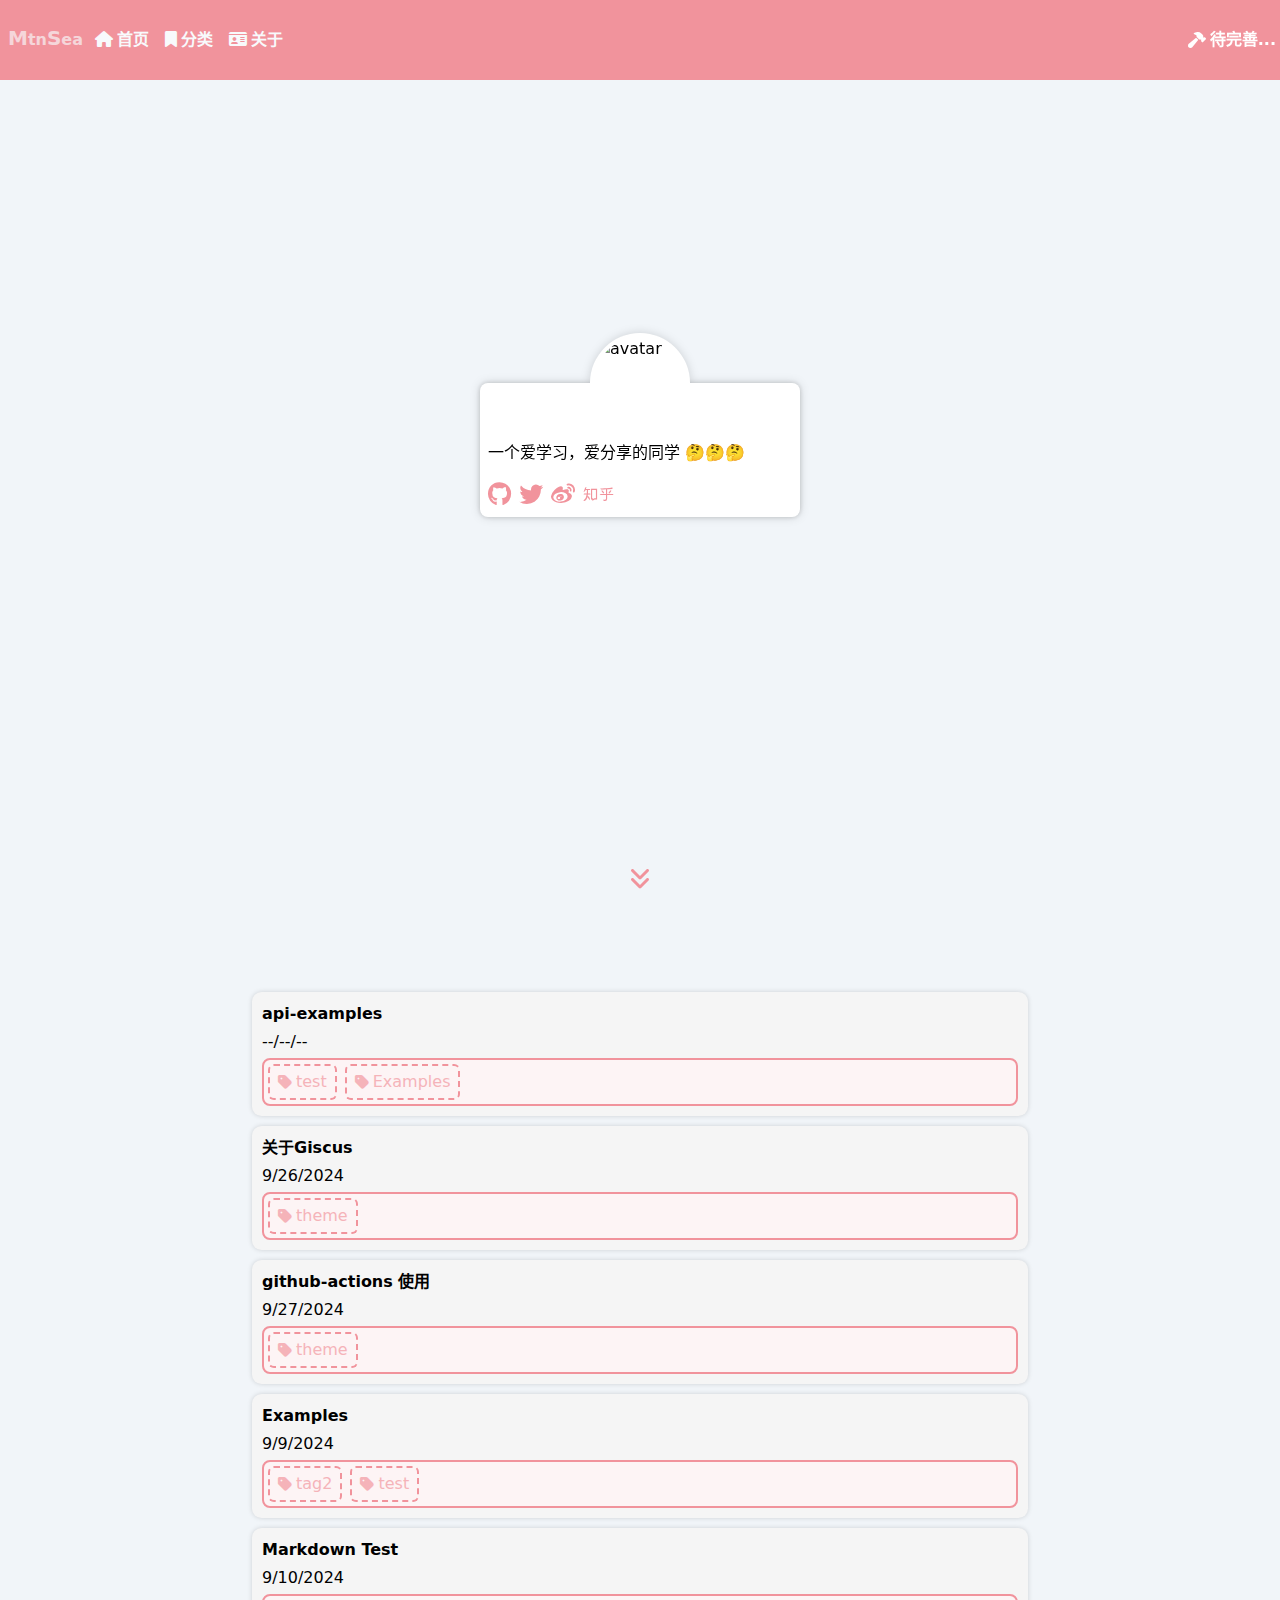
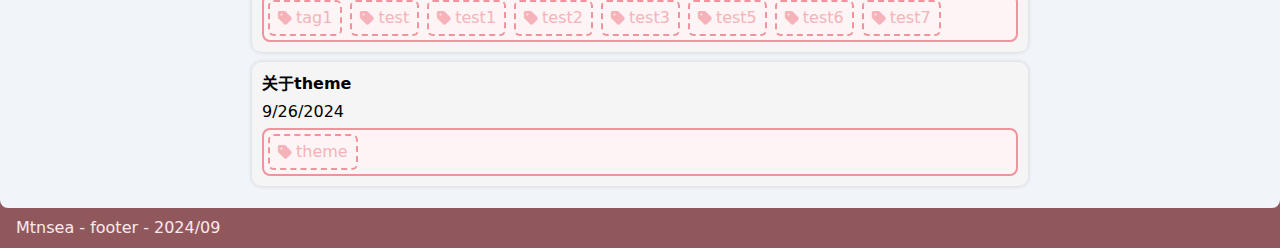
==== commit 556c9cc2: ":rocket: Auto Push" ====
--- a/index.html
+++ b/index.html
@@ -18,8 +18,8 @@
     <script id="check-mac-os">document.documentElement.classList.toggle("mac",/Mac|iPhone|iPod|iPad/i.test(navigator.platform));</script>
   </head>
   <body>
-    <div id="app"><div class="w-full overflow-x-hidden grey"><div class="loader-page fixed inset-0 flex z-50 items-center justify-center" data-v-6498b409><div class="loader" data-v-6498b409><div data-v-6498b409><ul data-v-6498b409><li data-v-6498b409><svg fill="currentColor" viewBox="0 0 90 120" data-v-6498b409><path d="M90,0 L90,120 L11,120 C4.92486775,120 0,115.075132 0,109 L0,11 C0,4.92486775 4.92486775,0 11,0 L90,0 Z M71.5,81 L18.5,81 C17.1192881,81 16,82.1192881 16,83.5 C16,84.8254834 17.0315359,85.9100387 18.3356243,85.9946823 L18.5,86 L71.5,86 C72.8807119,86 74,84.8807119 74,83.5 C74,82.1745166 72.9684641,81.0899613 71.6643757,81.0053177 L71.5,81 Z M71.5,57 L18.5,57 C17.1192881,57 16,58.1192881 16,59.5 C16,60.8254834 17.0315359,61.9100387 18.3356243,61.9946823 L18.5,62 L71.5,62 C72.8807119,62 74,60.8807119 74,59.5 C74,58.1192881 72.8807119,57 71.5,57 Z M71.5,33 L18.5,33 C17.1192881,33 16,34.1192881 16,35.5 C16,36.8254834 17.0315359,37.9100387 18.3356243,37.9946823 L18.5,38 L71.5,38 C72.8807119,38 74,36.8807119 74,35.5 C74,34.1192881 72.8807119,33 71.5,33 Z" data-v-6498b409></path></svg></li><li data-v-6498b409><svg fill="currentColor" viewBox="0 0 90 120" data-v-6498b409><path d="M90,0 L90,120 L11,120 C4.92486775,120 0,115.075132 0,109 L0,11 C0,4.92486775 4.92486775,0 11,0 L90,0 Z M71.5,81 L18.5,81 C17.1192881,81 16,82.1192881 16,83.5 C16,84.8254834 17.0315359,85.9100387 18.3356243,85.9946823 L18.5,86 L71.5,86 C72.8807119,86 74,84.8807119 74,83.5 C74,82.1745166 72.9684641,81.0899613 71.6643757,81.0053177 L71.5,81 Z M71.5,57 L18.5,57 C17.1192881,57 16,58.1192881 16,59.5 C16,60.8254834 17.0315359,61.9100387 18.3356243,61.9946823 L18.5,62 L71.5,62 C72.8807119,62 74,60.8807119 74,59.5 C74,58.1192881 72.8807119,57 71.5,57 Z M71.5,33 L18.5,33 C17.1192881,33 16,34.1192881 16,35.5 C16,36.8254834 17.0315359,37.9100387 18.3356243,37.9946823 L18.5,38 L71.5,38 C72.8807119,38 74,36.8807119 74,35.5 C74,34.1192881 72.8807119,33 71.5,33 Z" data-v-6498b409></path></svg></li><li data-v-6498b409><svg fill="currentColor" viewBox="0 0 90 120" data-v-6498b409><path d="M90,0 L90,120 L11,120 C4.92486775,120 0,115.075132 0,109 L0,11 C0,4.92486775 4.92486775,0 11,0 L90,0 Z M71.5,81 L18.5,81 C17.1192881,81 16,82.1192881 16,83.5 C16,84.8254834 17.0315359,85.9100387 18.3356243,85.9946823 L18.5,86 L71.5,86 C72.8807119,86 74,84.8807119 74,83.5 C74,82.1745166 72.9684641,81.0899613 71.6643757,81.0053177 L71.5,81 Z M71.5,57 L18.5,57 C17.1192881,57 16,58.1192881 16,59.5 C16,60.8254834 17.0315359,61.9100387 18.3356243,61.9946823 L18.5,62 L71.5,62 C72.8807119,62 74,60.8807119 74,59.5 C74,58.1192881 72.8807119,57 71.5,57 Z M71.5,33 L18.5,33 C17.1192881,33 16,34.1192881 16,35.5 C16,36.8254834 17.0315359,37.9100387 18.3356243,37.9946823 L18.5,38 L71.5,38 C72.8807119,38 74,36.8807119 74,35.5 C74,34.1192881 72.8807119,33 71.5,33 Z" data-v-6498b409></path></svg></li><li data-v-6498b409><svg fill="currentColor" viewBox="0 0 90 120" data-v-6498b409><path d="M90,0 L90,120 L11,120 C4.92486775,120 0,115.075132 0,109 L0,11 C0,4.92486775 4.92486775,0 11,0 L90,0 Z M71.5,81 L18.5,81 C17.1192881,81 16,82.1192881 16,83.5 C16,84.8254834 17.0315359,85.9100387 18.3356243,85.9946823 L18.5,86 L71.5,86 C72.8807119,86 74,84.8807119 74,83.5 C74,82.1745166 72.9684641,81.0899613 71.6643757,81.0053177 L71.5,81 Z M71.5,57 L18.5,57 C17.1192881,57 16,58.1192881 16,59.5 C16,60.8254834 17.0315359,61.9100387 18.3356243,61.9946823 L18.5,62 L71.5,62 C72.8807119,62 74,60.8807119 74,59.5 C74,58.1192881 72.8807119,57 71.5,57 Z M71.5,33 L18.5,33 C17.1192881,33 16,34.1192881 16,35.5 C16,36.8254834 17.0315359,37.9100387 18.3356243,37.9946823 L18.5,38 L71.5,38 C72.8807119,38 74,36.8807119 74,35.5 C74,34.1192881 72.8807119,33 71.5,33 Z" data-v-6498b409></path></svg></li><li data-v-6498b409><svg fill="currentColor" viewBox="0 0 90 120" data-v-6498b409><path d="M90,0 L90,120 L11,120 C4.92486775,120 0,115.075132 0,109 L0,11 C0,4.92486775 4.92486775,0 11,0 L90,0 Z M71.5,81 L18.5,81 C17.1192881,81 16,82.1192881 16,83.5 C16,84.8254834 17.0315359,85.9100387 18.3356243,85.9946823 L18.5,86 L71.5,86 C72.8807119,86 74,84.8807119 74,83.5 C74,82.1745166 72.9684641,81.0899613 71.6643757,81.0053177 L71.5,81 Z M71.5,57 L18.5,57 C17.1192881,57 16,58.1192881 16,59.5 C16,60.8254834 17.0315359,61.9100387 18.3356243,61.9946823 L18.5,62 L71.5,62 C72.8807119,62 74,60.8807119 74,59.5 C74,58.1192881 72.8807119,57 71.5,57 Z M71.5,33 L18.5,33 C17.1192881,33 16,34.1192881 16,35.5 C16,36.8254834 17.0315359,37.9100387 18.3356243,37.9946823 L18.5,38 L71.5,38 C72.8807119,38 74,36.8807119 74,35.5 C74,34.1192881 72.8807119,33 71.5,33 Z" data-v-6498b409></path></svg></li><li data-v-6498b409><svg fill="currentColor" viewBox="0 0 90 120" data-v-6498b409><path d="M90,0 L90,120 L11,120 C4.92486775,120 0,115.075132 0,109 L0,11 C0,4.92486775 4.92486775,0 11,0 L90,0 Z M71.5,81 L18.5,81 C17.1192881,81 16,82.1192881 16,83.5 C16,84.8254834 17.0315359,85.9100387 18.3356243,85.9946823 L18.5,86 L71.5,86 C72.8807119,86 74,84.8807119 74,83.5 C74,82.1745166 72.9684641,81.0899613 71.6643757,81.0053177 L71.5,81 Z M71.5,57 L18.5,57 C17.1192881,57 16,58.1192881 16,59.5 C16,60.8254834 17.0315359,61.9100387 18.3356243,61.9946823 L18.5,62 L71.5,62 C72.8807119,62 74,60.8807119 74,59.5 C74,58.1192881 72.8807119,57 71.5,57 Z M71.5,33 L18.5,33 C17.1192881,33 16,34.1192881 16,35.5 C16,36.8254834 17.0315359,37.9100387 18.3356243,37.9946823 L18.5,38 L71.5,38 C72.8807119,38 74,36.8807119 74,35.5 C74,34.1192881 72.8807119,33 71.5,33 Z" data-v-6498b409></path></svg></li></ul></div><span class="loader-text" data-v-6498b409>Loading...</span></div></div><header class="header flex items-center" data-v-6a8b02d9><div class="fixed top-0 right-1 text-white flex items-center" data-v-6a8b02d9><i class="fa-solid fa-hammer mr-1" data-v-6a8b02d9></i><span data-v-6a8b02d9>待完善...</span></div><nav id="desktop-menu" class="w-full h-full" data-v-6a8b02d9><a class="px-2 text-slate-50" href="/" data-v-6a8b02d9><div data-v-6a8b02d9><span class="text-xl" data-v-6a8b02d9>M</span>tn<span class="text-xl" data-v-6a8b02d9>S</span>ea</div></a><ul class="flex flex-row gap-2" data-v-6a8b02d9><!--[--><li class="" data-v-6a8b02d9><a class="mx-1 text-slate-50" href="/" data-v-6a8b02d9><i class="fa-house mr-1 fa-solid" data-v-6a8b02d9></i><span data-v-6a8b02d9>首页</span></a></li><li class="" data-v-6a8b02d9><a class="mx-1 text-slate-50" href="/categories/" data-v-6a8b02d9><i class="fa-bookmark mr-1 fa-solid" data-v-6a8b02d9></i><span data-v-6a8b02d9>分类</span></a></li><li class="" data-v-6a8b02d9><a class="mx-1 text-slate-50" href="/about/" data-v-6a8b02d9><i class="fa-id-card mr-1 fa-solid" data-v-6a8b02d9></i><span data-v-6a8b02d9>关于</span></a></li><!--]--></ul></nav><nav id="mobile-menu" class="w-full h-full relative mx-5" data-v-6a8b02d9><div class="menu-icon" data-v-6a8b02d9><div class="burger" data-v-6a8b02d9><span data-v-6a8b02d9></span><span data-v-6a8b02d9></span><span data-v-6a8b02d9></span></div></div><div class="mx-auto" data-v-6a8b02d9><a class="inline-block px-2 h-full font-bold text-slate-50" href="/" data-v-6a8b02d9><span data-v-6a8b02d9>Mtnsea·Blog</span></a></div></nav><!----></header><main data-v-78a12109><!--[--><div class="welcome-section relative" data-v-97992d37><div class="absolute inset-0" data-v-97992d37><div class="author-card rounded-lg absolute left-1/2 top-1/2 -translate-x-1/2 -translate-y-1/2" data-v-97992d37><div class="avatar-div" data-v-97992d37><div class="author-avatar overflow-hidden p-1" data-v-97992d37><img class="w-full h-full rounded-[50%]" src="/assets/avatar.C8fqxqYC.png" alt="avatar" data-v-97992d37></div></div><div class="p-2 overflow-hidden rounded-b-lg" data-v-97992d37>一个爱学习，爱分享的同学 🤔🤔🤔</div><div class="social-div" data-v-97992d37><div class="social-icons flex gap-2 items-center px-2 py-1" data-v-97992d37><!--[--><a href="https://github.com/mtnsea" target="_blank" data-v-97992d37><i class="fa-brands fa-github" data-v-97992d37></i></a><a href="https://twitter.com" target="_blank" data-v-97992d37><i class="fa-brands fa-twitter" data-v-97992d37></i></a><a href="https://weibo.com" target="_blank" data-v-97992d37><i class="fa-brands fa-weibo" data-v-97992d37></i></a><a href="https://www.zhihu.com" target="_blank" data-v-97992d37><i class="fa-brands fa-zhihu" data-v-97992d37></i></a><!--]--></div></div></div></div><div class="absolute bottom-[10px] left-1/2 width-[26px] -translate-x-1/2" data-v-97992d37><svg viewBox="0 0 1024 1024" xmlns="http://www.w3.org/2000/svg" width="24" height="24" data-v-97992d37><path class="angles-path" d="M511.975 960c-16.376 0-32.76-6.25-45.24-18.75l-320-320c-25-25-25-65.5 0-90.5s65.5-25 90.5 0L511.975 805.6l274.8-274.8c25-25 65.5-25 90.5 0s25 65.5 0 90.5l-320 320C544.775 953.8 528.375 960 511.975 960z" data-v-97992d37></path><path class="angles-path" d="M511.975 576c-16.4 0-32.8-6.2-45.2-18.8l-320-320c-25-25-25-65.5 0-90.5s65.5-25 90.5 0L511.975 421.6 786.775 146.8c25-25 65.5-25 90.5 0s25 65.5 0 90.5l-320 320C544.775 569.8 528.375 576 511.975 576z" data-v-97992d37></path></svg></div></div><section class="page-full" data-v-97992d37><div class="p-3" data-v-97992d37><!--[--><div class="post-card select-none" id="/posts/api-examples.html" data-v-97992d37 data-v-74bbafa2><h3 class="post-title cursor-pointer" data-v-74bbafa2><span class="relative pb-1" data-v-74bbafa2>api-examples</span></h3><p class="cursor-default py-1" data-v-74bbafa2>--/--/--</p><div class="tags-box flex items-center gap-2 flex-wrap p-1" data-v-74bbafa2><!--[--><div class="tag cursor-pointer flex items-center gap-1 px-2 py-1 rounded-md" data-v-74bbafa2><i class="fa-solid fa-tag" data-v-74bbafa2></i><span data-v-74bbafa2>test</span></div><div class="tag cursor-pointer flex items-center gap-1 px-2 py-1 rounded-md" data-v-74bbafa2><i class="fa-solid fa-tag" data-v-74bbafa2></i><span data-v-74bbafa2>Examples</span></div><!--]--></div></div><div class="post-card select-none" id="/posts/giscus.html" data-v-97992d37 data-v-74bbafa2><h3 class="post-title cursor-pointer" data-v-74bbafa2><span class="relative pb-1" data-v-74bbafa2>关于Giscus</span></h3><p class="cursor-default py-1" data-v-74bbafa2>9/26/2024</p><div class="tags-box flex items-center gap-2 flex-wrap p-1" data-v-74bbafa2><!--[--><div class="tag cursor-pointer flex items-center gap-1 px-2 py-1 rounded-md" data-v-74bbafa2><i class="fa-solid fa-tag" data-v-74bbafa2></i><span data-v-74bbafa2>theme</span></div><!--]--></div></div><div class="post-card select-none" id="/posts/github-actions.html" data-v-97992d37 data-v-74bbafa2><h3 class="post-title cursor-pointer" data-v-74bbafa2><span class="relative pb-1" data-v-74bbafa2>github-actions 使用</span></h3><p class="cursor-default py-1" data-v-74bbafa2>9/27/2024</p><div class="tags-box flex items-center gap-2 flex-wrap p-1" data-v-74bbafa2><!--[--><div class="tag cursor-pointer flex items-center gap-1 px-2 py-1 rounded-md" data-v-74bbafa2><i class="fa-solid fa-tag" data-v-74bbafa2></i><span data-v-74bbafa2>theme</span></div><!--]--></div></div><div class="post-card select-none" id="/posts/markdown-examples.html" data-v-97992d37 data-v-74bbafa2><h3 class="post-title cursor-pointer" data-v-74bbafa2><span class="relative pb-1" data-v-74bbafa2>Examples</span></h3><p class="cursor-default py-1" data-v-74bbafa2>9/9/2024</p><div class="tags-box flex items-center gap-2 flex-wrap p-1" data-v-74bbafa2><!--[--><div class="tag cursor-pointer flex items-center gap-1 px-2 py-1 rounded-md" data-v-74bbafa2><i class="fa-solid fa-tag" data-v-74bbafa2></i><span data-v-74bbafa2>tag2</span></div><div class="tag cursor-pointer flex items-center gap-1 px-2 py-1 rounded-md" data-v-74bbafa2><i class="fa-solid fa-tag" data-v-74bbafa2></i><span data-v-74bbafa2>test</span></div><!--]--></div></div><div class="post-card select-none" id="/posts/markdown-test.html" data-v-97992d37 data-v-74bbafa2><h3 class="post-title cursor-pointer" data-v-74bbafa2><span class="relative pb-1" data-v-74bbafa2>Markdown Test</span></h3><p class="cursor-default py-1" data-v-74bbafa2>9/10/2024</p><div class="tags-box flex items-center gap-2 flex-wrap p-1" data-v-74bbafa2><!--[--><div class="tag cursor-pointer flex items-center gap-1 px-2 py-1 rounded-md" data-v-74bbafa2><i class="fa-solid fa-tag" data-v-74bbafa2></i><span data-v-74bbafa2>tag1</span></div><div class="tag cursor-pointer flex items-center gap-1 px-2 py-1 rounded-md" data-v-74bbafa2><i class="fa-solid fa-tag" data-v-74bbafa2></i><span data-v-74bbafa2>test</span></div><div class="tag cursor-pointer flex items-center gap-1 px-2 py-1 rounded-md" data-v-74bbafa2><i class="fa-solid fa-tag" data-v-74bbafa2></i><span data-v-74bbafa2>test1</span></div><div class="tag cursor-pointer flex items-center gap-1 px-2 py-1 rounded-md" data-v-74bbafa2><i class="fa-solid fa-tag" data-v-74bbafa2></i><span data-v-74bbafa2>test2</span></div><div class="tag cursor-pointer flex items-center gap-1 px-2 py-1 rounded-md" data-v-74bbafa2><i class="fa-solid fa-tag" data-v-74bbafa2></i><span data-v-74bbafa2>test3</span></div><div class="tag cursor-pointer flex items-center gap-1 px-2 py-1 rounded-md" data-v-74bbafa2><i class="fa-solid fa-tag" data-v-74bbafa2></i><span data-v-74bbafa2>test5</span></div><div class="tag cursor-pointer flex items-center gap-1 px-2 py-1 rounded-md" data-v-74bbafa2><i class="fa-solid fa-tag" data-v-74bbafa2></i><span data-v-74bbafa2>test6</span></div><div class="tag cursor-pointer flex items-center gap-1 px-2 py-1 rounded-md" data-v-74bbafa2><i class="fa-solid fa-tag" data-v-74bbafa2></i><span data-v-74bbafa2>test7</span></div><!--]--></div></div><div class="post-card select-none" id="/posts/theme.html" data-v-97992d37 data-v-74bbafa2><h3 class="post-title cursor-pointer" data-v-74bbafa2><span class="relative pb-1" data-v-74bbafa2>关于theme</span></h3><p class="cursor-default py-1" data-v-74bbafa2>9/26/2024</p><div class="tags-box flex items-center gap-2 flex-wrap p-1" data-v-74bbafa2><!--[--><div class="tag cursor-pointer flex items-center gap-1 px-2 py-1 rounded-md" data-v-74bbafa2><i class="fa-solid fa-tag" data-v-74bbafa2></i><span data-v-74bbafa2>theme</span></div><!--]--></div></div><!--]--></div></section><!--]--></main><footer><p class="footer-text">Mtnsea - footer - 2024/09</p></footer></div></div>
-    <script>window.__VP_HASH_MAP__=JSON.parse("{\"about_index.md\":\"Byv-KeOG\",\"categories_index.md\":\"CeCBtDFK\",\"index.md\":\"Dp18MMkS\",\"posts_api-examples.md\":\"DbizzCO5\",\"posts_giscus.md\":\"Bs2fG5Tt\",\"posts_github-actions.md\":\"BIN_tMvC\",\"posts_markdown-examples.md\":\"DxIfaSyy\",\"posts_markdown-test.md\":\"XIH04j7o\",\"posts_theme.md\":\"BkVb5wDD\",\"readme.md\":\"CeDdLhM_\"}");window.__VP_SITE_DATA__=JSON.parse("{\"lang\":\"zh-CN\",\"dir\":\"ltr\",\"title\":\"Mtnsea·Blog\",\"description\":\"A VitePress Theme\",\"base\":\"/\",\"head\":[],\"router\":{\"prefetchLinks\":true},\"appearance\":true,\"themeConfig\":{\"giscus\":true,\"menuList\":[{\"text\":\"首页\",\"icon\":\"house\",\"link\":\"\"},{\"text\":\"分类\",\"icon\":\"bookmark\",\"link\":\"categories/\"},{\"text\":\"关于\",\"icon\":\"id-card\",\"link\":\"about/\"}],\"aboutMe\":{\"name\":\"Mtnsea\",\"desc\":\"一个爱学习，爱分享的同学 🤔🤔🤔\",\"avatar\":\"/avatar.jpg\",\"social\":[{\"icon\":\"github\",\"link\":\"https://github.com/mtnsea\"},{\"icon\":\"twitter\",\"link\":\"https://twitter.com\"},{\"icon\":\"weibo\",\"link\":\"https://weibo.com\"},{\"icon\":\"zhihu\",\"link\":\"https://www.zhihu.com\"}]},\"footer\":{\"text\":\"Mtnsea - footer - 2024/09\"}},\"locales\":{},\"scrollOffset\":134,\"cleanUrls\":false}");</script>
+    <div id="app"><div class="w-full overflow-x-hidden"><div class="loader-page fixed inset-0 flex z-50 items-center justify-center" data-v-6498b409><div class="loader" data-v-6498b409><div data-v-6498b409><ul data-v-6498b409><li data-v-6498b409><svg fill="currentColor" viewBox="0 0 90 120" data-v-6498b409><path d="M90,0 L90,120 L11,120 C4.92486775,120 0,115.075132 0,109 L0,11 C0,4.92486775 4.92486775,0 11,0 L90,0 Z M71.5,81 L18.5,81 C17.1192881,81 16,82.1192881 16,83.5 C16,84.8254834 17.0315359,85.9100387 18.3356243,85.9946823 L18.5,86 L71.5,86 C72.8807119,86 74,84.8807119 74,83.5 C74,82.1745166 72.9684641,81.0899613 71.6643757,81.0053177 L71.5,81 Z M71.5,57 L18.5,57 C17.1192881,57 16,58.1192881 16,59.5 C16,60.8254834 17.0315359,61.9100387 18.3356243,61.9946823 L18.5,62 L71.5,62 C72.8807119,62 74,60.8807119 74,59.5 C74,58.1192881 72.8807119,57 71.5,57 Z M71.5,33 L18.5,33 C17.1192881,33 16,34.1192881 16,35.5 C16,36.8254834 17.0315359,37.9100387 18.3356243,37.9946823 L18.5,38 L71.5,38 C72.8807119,38 74,36.8807119 74,35.5 C74,34.1192881 72.8807119,33 71.5,33 Z" data-v-6498b409></path></svg></li><li data-v-6498b409><svg fill="currentColor" viewBox="0 0 90 120" data-v-6498b409><path d="M90,0 L90,120 L11,120 C4.92486775,120 0,115.075132 0,109 L0,11 C0,4.92486775 4.92486775,0 11,0 L90,0 Z M71.5,81 L18.5,81 C17.1192881,81 16,82.1192881 16,83.5 C16,84.8254834 17.0315359,85.9100387 18.3356243,85.9946823 L18.5,86 L71.5,86 C72.8807119,86 74,84.8807119 74,83.5 C74,82.1745166 72.9684641,81.0899613 71.6643757,81.0053177 L71.5,81 Z M71.5,57 L18.5,57 C17.1192881,57 16,58.1192881 16,59.5 C16,60.8254834 17.0315359,61.9100387 18.3356243,61.9946823 L18.5,62 L71.5,62 C72.8807119,62 74,60.8807119 74,59.5 C74,58.1192881 72.8807119,57 71.5,57 Z M71.5,33 L18.5,33 C17.1192881,33 16,34.1192881 16,35.5 C16,36.8254834 17.0315359,37.9100387 18.3356243,37.9946823 L18.5,38 L71.5,38 C72.8807119,38 74,36.8807119 74,35.5 C74,34.1192881 72.8807119,33 71.5,33 Z" data-v-6498b409></path></svg></li><li data-v-6498b409><svg fill="currentColor" viewBox="0 0 90 120" data-v-6498b409><path d="M90,0 L90,120 L11,120 C4.92486775,120 0,115.075132 0,109 L0,11 C0,4.92486775 4.92486775,0 11,0 L90,0 Z M71.5,81 L18.5,81 C17.1192881,81 16,82.1192881 16,83.5 C16,84.8254834 17.0315359,85.9100387 18.3356243,85.9946823 L18.5,86 L71.5,86 C72.8807119,86 74,84.8807119 74,83.5 C74,82.1745166 72.9684641,81.0899613 71.6643757,81.0053177 L71.5,81 Z M71.5,57 L18.5,57 C17.1192881,57 16,58.1192881 16,59.5 C16,60.8254834 17.0315359,61.9100387 18.3356243,61.9946823 L18.5,62 L71.5,62 C72.8807119,62 74,60.8807119 74,59.5 C74,58.1192881 72.8807119,57 71.5,57 Z M71.5,33 L18.5,33 C17.1192881,33 16,34.1192881 16,35.5 C16,36.8254834 17.0315359,37.9100387 18.3356243,37.9946823 L18.5,38 L71.5,38 C72.8807119,38 74,36.8807119 74,35.5 C74,34.1192881 72.8807119,33 71.5,33 Z" data-v-6498b409></path></svg></li><li data-v-6498b409><svg fill="currentColor" viewBox="0 0 90 120" data-v-6498b409><path d="M90,0 L90,120 L11,120 C4.92486775,120 0,115.075132 0,109 L0,11 C0,4.92486775 4.92486775,0 11,0 L90,0 Z M71.5,81 L18.5,81 C17.1192881,81 16,82.1192881 16,83.5 C16,84.8254834 17.0315359,85.9100387 18.3356243,85.9946823 L18.5,86 L71.5,86 C72.8807119,86 74,84.8807119 74,83.5 C74,82.1745166 72.9684641,81.0899613 71.6643757,81.0053177 L71.5,81 Z M71.5,57 L18.5,57 C17.1192881,57 16,58.1192881 16,59.5 C16,60.8254834 17.0315359,61.9100387 18.3356243,61.9946823 L18.5,62 L71.5,62 C72.8807119,62 74,60.8807119 74,59.5 C74,58.1192881 72.8807119,57 71.5,57 Z M71.5,33 L18.5,33 C17.1192881,33 16,34.1192881 16,35.5 C16,36.8254834 17.0315359,37.9100387 18.3356243,37.9946823 L18.5,38 L71.5,38 C72.8807119,38 74,36.8807119 74,35.5 C74,34.1192881 72.8807119,33 71.5,33 Z" data-v-6498b409></path></svg></li><li data-v-6498b409><svg fill="currentColor" viewBox="0 0 90 120" data-v-6498b409><path d="M90,0 L90,120 L11,120 C4.92486775,120 0,115.075132 0,109 L0,11 C0,4.92486775 4.92486775,0 11,0 L90,0 Z M71.5,81 L18.5,81 C17.1192881,81 16,82.1192881 16,83.5 C16,84.8254834 17.0315359,85.9100387 18.3356243,85.9946823 L18.5,86 L71.5,86 C72.8807119,86 74,84.8807119 74,83.5 C74,82.1745166 72.9684641,81.0899613 71.6643757,81.0053177 L71.5,81 Z M71.5,57 L18.5,57 C17.1192881,57 16,58.1192881 16,59.5 C16,60.8254834 17.0315359,61.9100387 18.3356243,61.9946823 L18.5,62 L71.5,62 C72.8807119,62 74,60.8807119 74,59.5 C74,58.1192881 72.8807119,57 71.5,57 Z M71.5,33 L18.5,33 C17.1192881,33 16,34.1192881 16,35.5 C16,36.8254834 17.0315359,37.9100387 18.3356243,37.9946823 L18.5,38 L71.5,38 C72.8807119,38 74,36.8807119 74,35.5 C74,34.1192881 72.8807119,33 71.5,33 Z" data-v-6498b409></path></svg></li><li data-v-6498b409><svg fill="currentColor" viewBox="0 0 90 120" data-v-6498b409><path d="M90,0 L90,120 L11,120 C4.92486775,120 0,115.075132 0,109 L0,11 C0,4.92486775 4.92486775,0 11,0 L90,0 Z M71.5,81 L18.5,81 C17.1192881,81 16,82.1192881 16,83.5 C16,84.8254834 17.0315359,85.9100387 18.3356243,85.9946823 L18.5,86 L71.5,86 C72.8807119,86 74,84.8807119 74,83.5 C74,82.1745166 72.9684641,81.0899613 71.6643757,81.0053177 L71.5,81 Z M71.5,57 L18.5,57 C17.1192881,57 16,58.1192881 16,59.5 C16,60.8254834 17.0315359,61.9100387 18.3356243,61.9946823 L18.5,62 L71.5,62 C72.8807119,62 74,60.8807119 74,59.5 C74,58.1192881 72.8807119,57 71.5,57 Z M71.5,33 L18.5,33 C17.1192881,33 16,34.1192881 16,35.5 C16,36.8254834 17.0315359,37.9100387 18.3356243,37.9946823 L18.5,38 L71.5,38 C72.8807119,38 74,36.8807119 74,35.5 C74,34.1192881 72.8807119,33 71.5,33 Z" data-v-6498b409></path></svg></li></ul></div><span class="loader-text" data-v-6498b409>Loading...</span></div></div><header class="header flex items-center" data-v-6a8b02d9><div class="fixed top-0 right-1 text-white flex items-center" data-v-6a8b02d9><i class="fa-solid fa-hammer mr-1" data-v-6a8b02d9></i><span data-v-6a8b02d9>待完善...</span></div><nav id="desktop-menu" class="w-full h-full" data-v-6a8b02d9><a class="px-2 text-slate-50" href="/" data-v-6a8b02d9><div data-v-6a8b02d9><span class="text-xl" data-v-6a8b02d9>M</span>tn<span class="text-xl" data-v-6a8b02d9>S</span>ea</div></a><ul class="flex flex-row gap-2" data-v-6a8b02d9><!--[--><li class="" data-v-6a8b02d9><a class="mx-1 text-slate-50" href="/" data-v-6a8b02d9><i class="fa-house mr-1 fa-solid" data-v-6a8b02d9></i><span data-v-6a8b02d9>首页</span></a></li><li class="" data-v-6a8b02d9><a class="mx-1 text-slate-50" href="/categories/" data-v-6a8b02d9><i class="fa-bookmark mr-1 fa-solid" data-v-6a8b02d9></i><span data-v-6a8b02d9>分类</span></a></li><li class="" data-v-6a8b02d9><a class="mx-1 text-slate-50" href="/about/" data-v-6a8b02d9><i class="fa-id-card mr-1 fa-solid" data-v-6a8b02d9></i><span data-v-6a8b02d9>关于</span></a></li><!--]--></ul></nav><nav id="mobile-menu" class="w-full h-full relative mx-5" data-v-6a8b02d9><div class="menu-icon" data-v-6a8b02d9><div class="burger" data-v-6a8b02d9><span data-v-6a8b02d9></span><span data-v-6a8b02d9></span><span data-v-6a8b02d9></span></div></div><div class="mx-auto" data-v-6a8b02d9><a class="inline-block px-2 h-full font-bold text-slate-50" href="/" data-v-6a8b02d9><span data-v-6a8b02d9>Mtnsea·Blog</span></a></div></nav><!----></header><main data-v-78a12109><!--[--><div class="welcome-section relative" data-v-97992d37><div class="absolute inset-0" data-v-97992d37><div class="author-card rounded-lg absolute left-1/2 top-1/2 -translate-x-1/2 -translate-y-1/2" data-v-97992d37><div class="avatar-div" data-v-97992d37><div class="author-avatar overflow-hidden p-1" data-v-97992d37><img class="w-full h-full rounded-[50%]" src="/assets/avatar.C8fqxqYC.png" alt="avatar" data-v-97992d37></div></div><div class="p-2 overflow-hidden rounded-b-lg" data-v-97992d37>一个爱学习，爱分享的同学 🤔🤔🤔</div><div class="social-div" data-v-97992d37><div class="social-icons flex gap-2 items-center px-2 py-1" data-v-97992d37><!--[--><a href="https://github.com/mtnsea" target="_blank" data-v-97992d37><i class="fa-brands fa-github" data-v-97992d37></i></a><a href="https://twitter.com" target="_blank" data-v-97992d37><i class="fa-brands fa-twitter" data-v-97992d37></i></a><a href="https://weibo.com" target="_blank" data-v-97992d37><i class="fa-brands fa-weibo" data-v-97992d37></i></a><a href="https://www.zhihu.com" target="_blank" data-v-97992d37><i class="fa-brands fa-zhihu" data-v-97992d37></i></a><!--]--></div></div></div></div><div class="absolute bottom-[10px] left-1/2 width-[26px] -translate-x-1/2" data-v-97992d37><svg viewBox="0 0 1024 1024" xmlns="http://www.w3.org/2000/svg" width="24" height="24" data-v-97992d37><path class="angles-path" d="M511.975 960c-16.376 0-32.76-6.25-45.24-18.75l-320-320c-25-25-25-65.5 0-90.5s65.5-25 90.5 0L511.975 805.6l274.8-274.8c25-25 65.5-25 90.5 0s25 65.5 0 90.5l-320 320C544.775 953.8 528.375 960 511.975 960z" data-v-97992d37></path><path class="angles-path" d="M511.975 576c-16.4 0-32.8-6.2-45.2-18.8l-320-320c-25-25-25-65.5 0-90.5s65.5-25 90.5 0L511.975 421.6 786.775 146.8c25-25 65.5-25 90.5 0s25 65.5 0 90.5l-320 320C544.775 569.8 528.375 576 511.975 576z" data-v-97992d37></path></svg></div></div><section class="page-full" data-v-97992d37><div class="p-3" data-v-97992d37><!--[--><div class="post-card select-none" id="/posts/api-examples.html" data-v-97992d37 data-v-74bbafa2><h3 class="post-title cursor-pointer" data-v-74bbafa2><span class="relative pb-1" data-v-74bbafa2>api-examples</span></h3><p class="cursor-default py-1" data-v-74bbafa2>--/--/--</p><div class="tags-box flex items-center gap-2 flex-wrap p-1" data-v-74bbafa2><!--[--><div class="tag cursor-pointer flex items-center gap-1 px-2 py-1 rounded-md" data-v-74bbafa2><i class="fa-solid fa-tag" data-v-74bbafa2></i><span data-v-74bbafa2>test</span></div><div class="tag cursor-pointer flex items-center gap-1 px-2 py-1 rounded-md" data-v-74bbafa2><i class="fa-solid fa-tag" data-v-74bbafa2></i><span data-v-74bbafa2>Examples</span></div><!--]--></div></div><div class="post-card select-none" id="/posts/giscus.html" data-v-97992d37 data-v-74bbafa2><h3 class="post-title cursor-pointer" data-v-74bbafa2><span class="relative pb-1" data-v-74bbafa2>关于Giscus</span></h3><p class="cursor-default py-1" data-v-74bbafa2>9/26/2024</p><div class="tags-box flex items-center gap-2 flex-wrap p-1" data-v-74bbafa2><!--[--><div class="tag cursor-pointer flex items-center gap-1 px-2 py-1 rounded-md" data-v-74bbafa2><i class="fa-solid fa-tag" data-v-74bbafa2></i><span data-v-74bbafa2>theme</span></div><!--]--></div></div><div class="post-card select-none" id="/posts/github-actions.html" data-v-97992d37 data-v-74bbafa2><h3 class="post-title cursor-pointer" data-v-74bbafa2><span class="relative pb-1" data-v-74bbafa2>github-actions 使用</span></h3><p class="cursor-default py-1" data-v-74bbafa2>9/27/2024</p><div class="tags-box flex items-center gap-2 flex-wrap p-1" data-v-74bbafa2><!--[--><div class="tag cursor-pointer flex items-center gap-1 px-2 py-1 rounded-md" data-v-74bbafa2><i class="fa-solid fa-tag" data-v-74bbafa2></i><span data-v-74bbafa2>theme</span></div><!--]--></div></div><div class="post-card select-none" id="/posts/markdown-examples.html" data-v-97992d37 data-v-74bbafa2><h3 class="post-title cursor-pointer" data-v-74bbafa2><span class="relative pb-1" data-v-74bbafa2>Examples</span></h3><p class="cursor-default py-1" data-v-74bbafa2>9/9/2024</p><div class="tags-box flex items-center gap-2 flex-wrap p-1" data-v-74bbafa2><!--[--><div class="tag cursor-pointer flex items-center gap-1 px-2 py-1 rounded-md" data-v-74bbafa2><i class="fa-solid fa-tag" data-v-74bbafa2></i><span data-v-74bbafa2>tag2</span></div><div class="tag cursor-pointer flex items-center gap-1 px-2 py-1 rounded-md" data-v-74bbafa2><i class="fa-solid fa-tag" data-v-74bbafa2></i><span data-v-74bbafa2>test</span></div><!--]--></div></div><div class="post-card select-none" id="/posts/markdown-test.html" data-v-97992d37 data-v-74bbafa2><h3 class="post-title cursor-pointer" data-v-74bbafa2><span class="relative pb-1" data-v-74bbafa2>Markdown Test</span></h3><p class="cursor-default py-1" data-v-74bbafa2>9/10/2024</p><div class="tags-box flex items-center gap-2 flex-wrap p-1" data-v-74bbafa2><!--[--><div class="tag cursor-pointer flex items-center gap-1 px-2 py-1 rounded-md" data-v-74bbafa2><i class="fa-solid fa-tag" data-v-74bbafa2></i><span data-v-74bbafa2>tag1</span></div><div class="tag cursor-pointer flex items-center gap-1 px-2 py-1 rounded-md" data-v-74bbafa2><i class="fa-solid fa-tag" data-v-74bbafa2></i><span data-v-74bbafa2>test</span></div><div class="tag cursor-pointer flex items-center gap-1 px-2 py-1 rounded-md" data-v-74bbafa2><i class="fa-solid fa-tag" data-v-74bbafa2></i><span data-v-74bbafa2>test1</span></div><div class="tag cursor-pointer flex items-center gap-1 px-2 py-1 rounded-md" data-v-74bbafa2><i class="fa-solid fa-tag" data-v-74bbafa2></i><span data-v-74bbafa2>test2</span></div><div class="tag cursor-pointer flex items-center gap-1 px-2 py-1 rounded-md" data-v-74bbafa2><i class="fa-solid fa-tag" data-v-74bbafa2></i><span data-v-74bbafa2>test3</span></div><div class="tag cursor-pointer flex items-center gap-1 px-2 py-1 rounded-md" data-v-74bbafa2><i class="fa-solid fa-tag" data-v-74bbafa2></i><span data-v-74bbafa2>test5</span></div><div class="tag cursor-pointer flex items-center gap-1 px-2 py-1 rounded-md" data-v-74bbafa2><i class="fa-solid fa-tag" data-v-74bbafa2></i><span data-v-74bbafa2>test6</span></div><div class="tag cursor-pointer flex items-center gap-1 px-2 py-1 rounded-md" data-v-74bbafa2><i class="fa-solid fa-tag" data-v-74bbafa2></i><span data-v-74bbafa2>test7</span></div><!--]--></div></div><div class="post-card select-none" id="/posts/theme.html" data-v-97992d37 data-v-74bbafa2><h3 class="post-title cursor-pointer" data-v-74bbafa2><span class="relative pb-1" data-v-74bbafa2>关于theme</span></h3><p class="cursor-default py-1" data-v-74bbafa2>9/26/2024</p><div class="tags-box flex items-center gap-2 flex-wrap p-1" data-v-74bbafa2><!--[--><div class="tag cursor-pointer flex items-center gap-1 px-2 py-1 rounded-md" data-v-74bbafa2><i class="fa-solid fa-tag" data-v-74bbafa2></i><span data-v-74bbafa2>theme</span></div><!--]--></div></div><!--]--></div></section><!--]--></main><footer><p class="footer-text">Mtnsea - footer - 2024/09</p></footer></div></div>
+    <script>window.__VP_HASH_MAP__=JSON.parse("{\"about_index.md\":\"Byv-KeOG\",\"categories_index.md\":\"CeCBtDFK\",\"index.md\":\"Dp18MMkS\",\"posts_api-examples.md\":\"DbizzCO5\",\"posts_giscus.md\":\"Bs2fG5Tt\",\"posts_github-actions.md\":\"BIN_tMvC\",\"posts_markdown-examples.md\":\"DxIfaSyy\",\"posts_markdown-test.md\":\"BLdnz4ac\",\"posts_theme.md\":\"BkVb5wDD\"}");window.__VP_SITE_DATA__=JSON.parse("{\"lang\":\"zh-CN\",\"dir\":\"ltr\",\"title\":\"Mtnsea·Blog\",\"description\":\"A VitePress Theme\",\"base\":\"/\",\"head\":[],\"router\":{\"prefetchLinks\":true},\"appearance\":true,\"themeConfig\":{\"giscus\":true,\"menuList\":[{\"text\":\"首页\",\"icon\":\"house\",\"link\":\"\"},{\"text\":\"分类\",\"icon\":\"bookmark\",\"link\":\"categories/\"},{\"text\":\"关于\",\"icon\":\"id-card\",\"link\":\"about/\"}],\"aboutMe\":{\"name\":\"Mtnsea\",\"desc\":\"一个爱学习，爱分享的同学 🤔🤔🤔\",\"avatar\":\"/avatar.jpg\",\"social\":[{\"icon\":\"github\",\"link\":\"https://github.com/mtnsea\"},{\"icon\":\"twitter\",\"link\":\"https://twitter.com\"},{\"icon\":\"weibo\",\"link\":\"https://weibo.com\"},{\"icon\":\"zhihu\",\"link\":\"https://www.zhihu.com\"}]},\"footer\":{\"text\":\"Mtnsea - footer - 2024/09\"}},\"locales\":{},\"scrollOffset\":134,\"cleanUrls\":false}");</script>
     
   </body>
 </html>